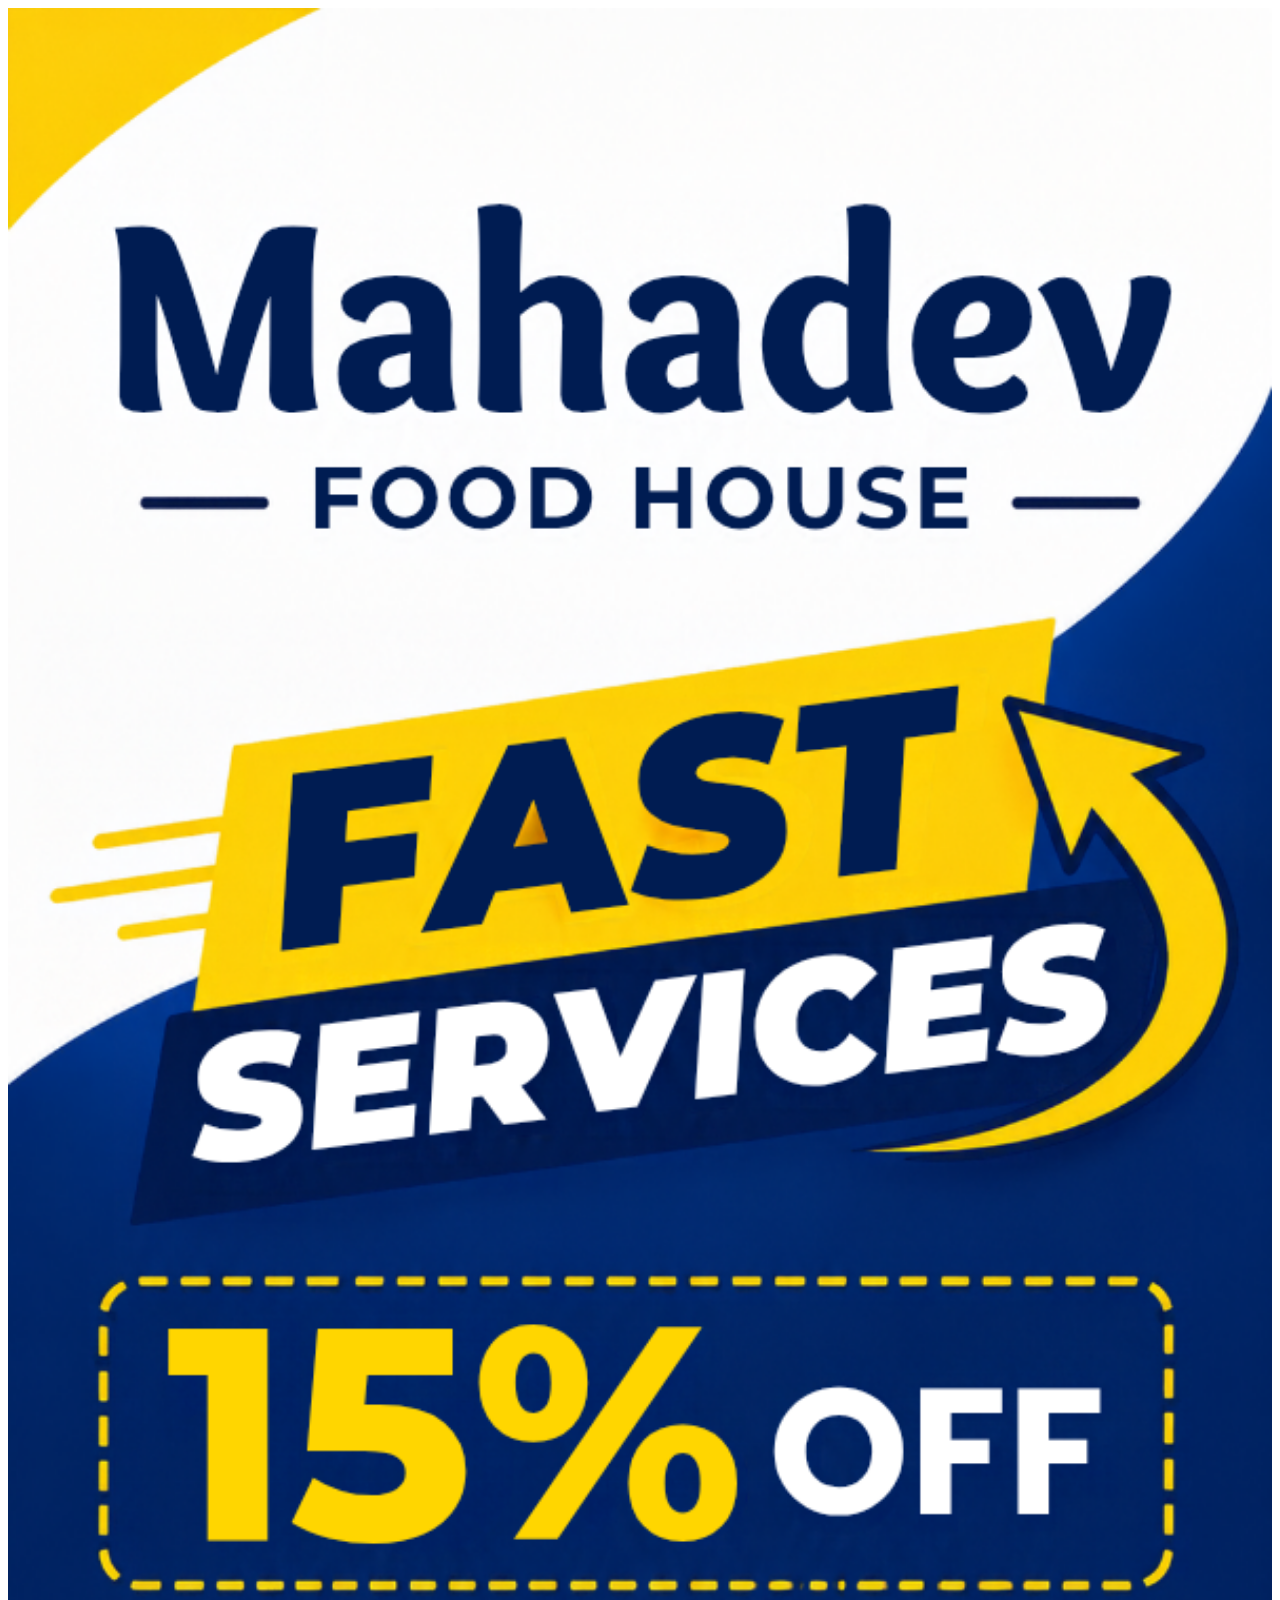
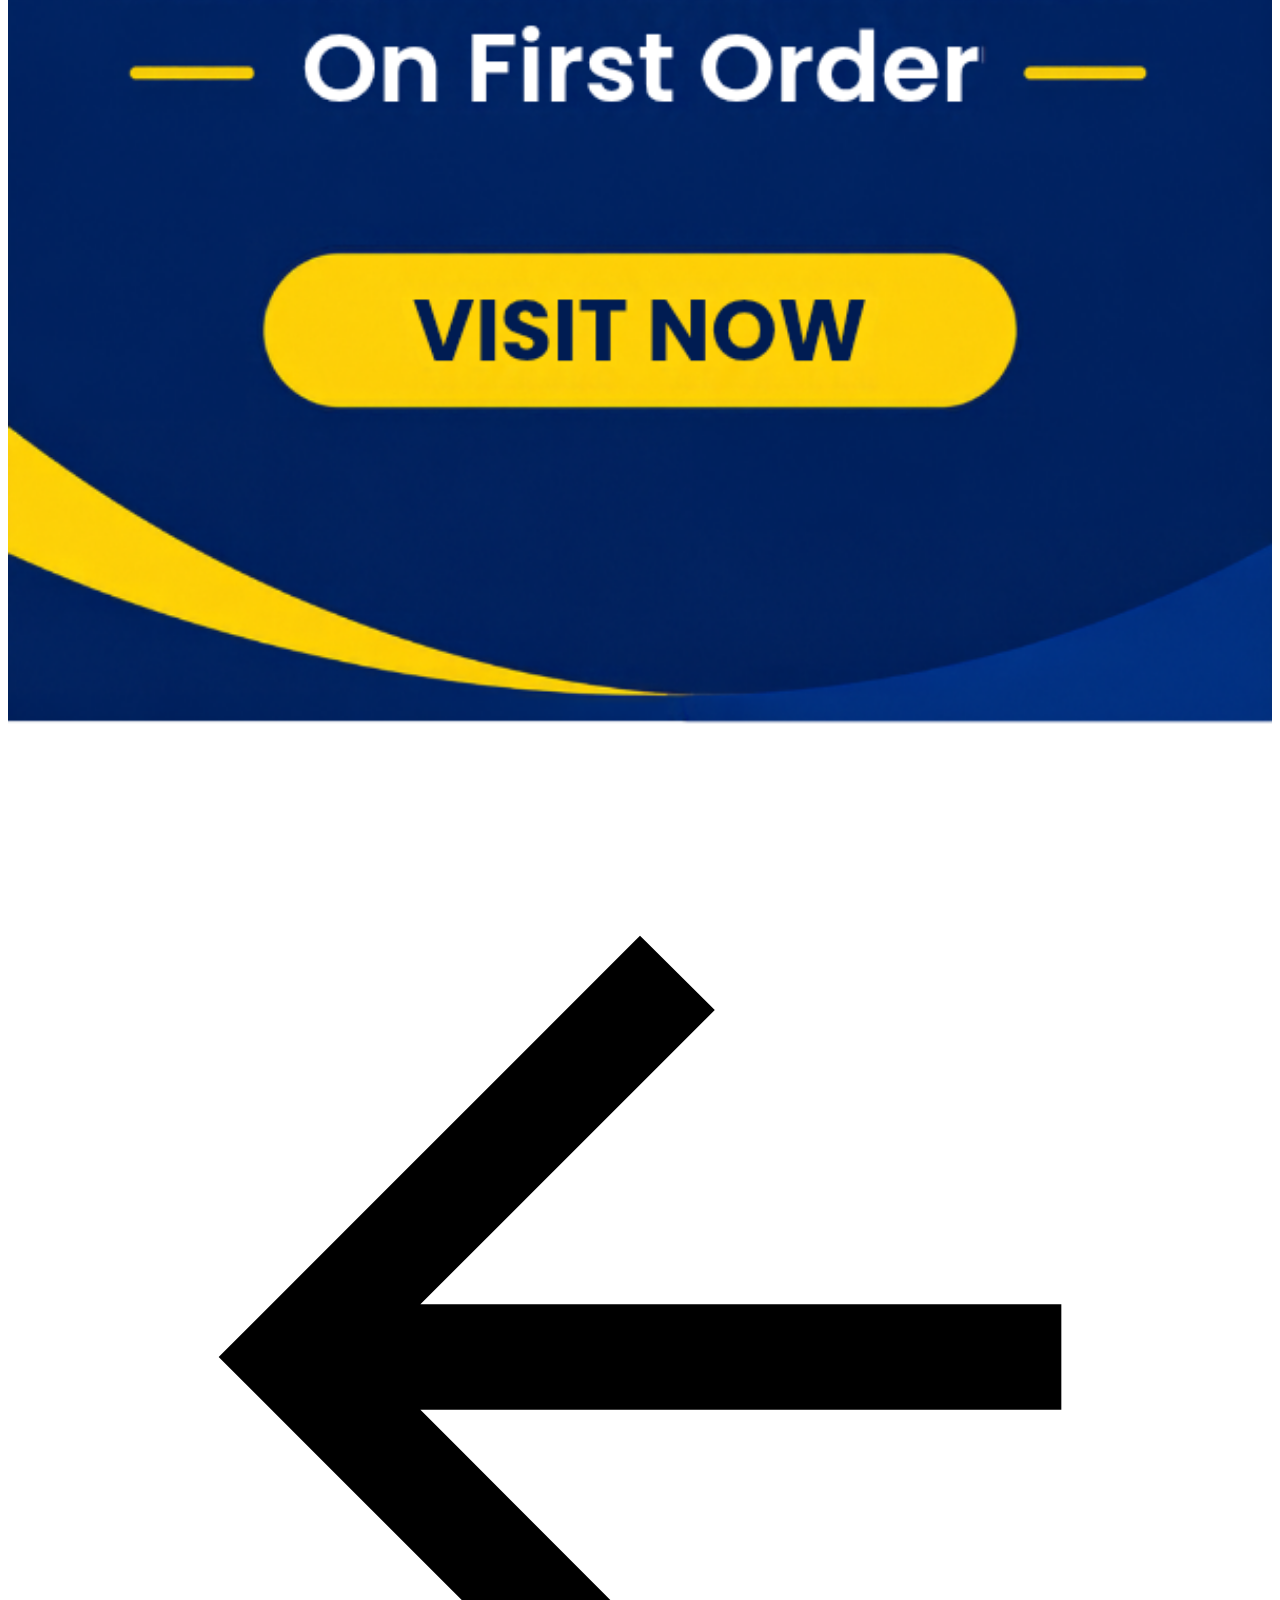
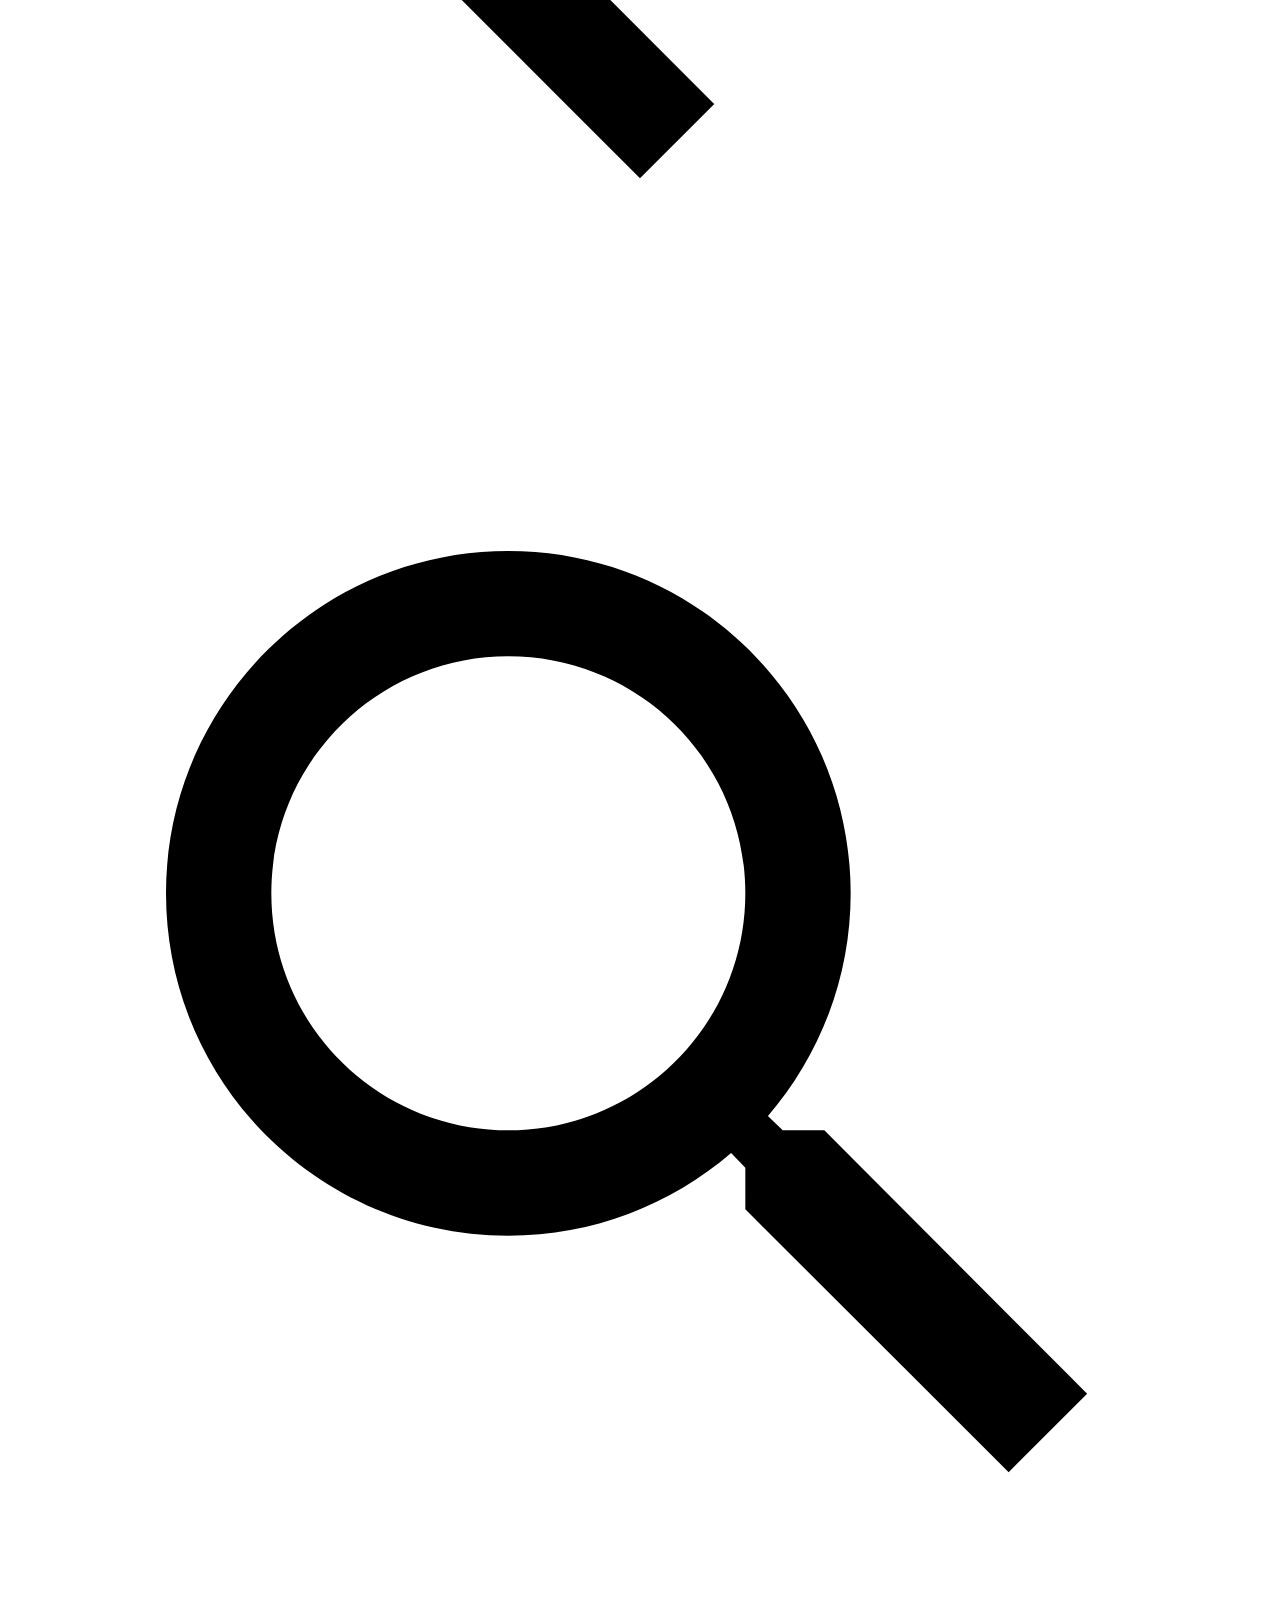
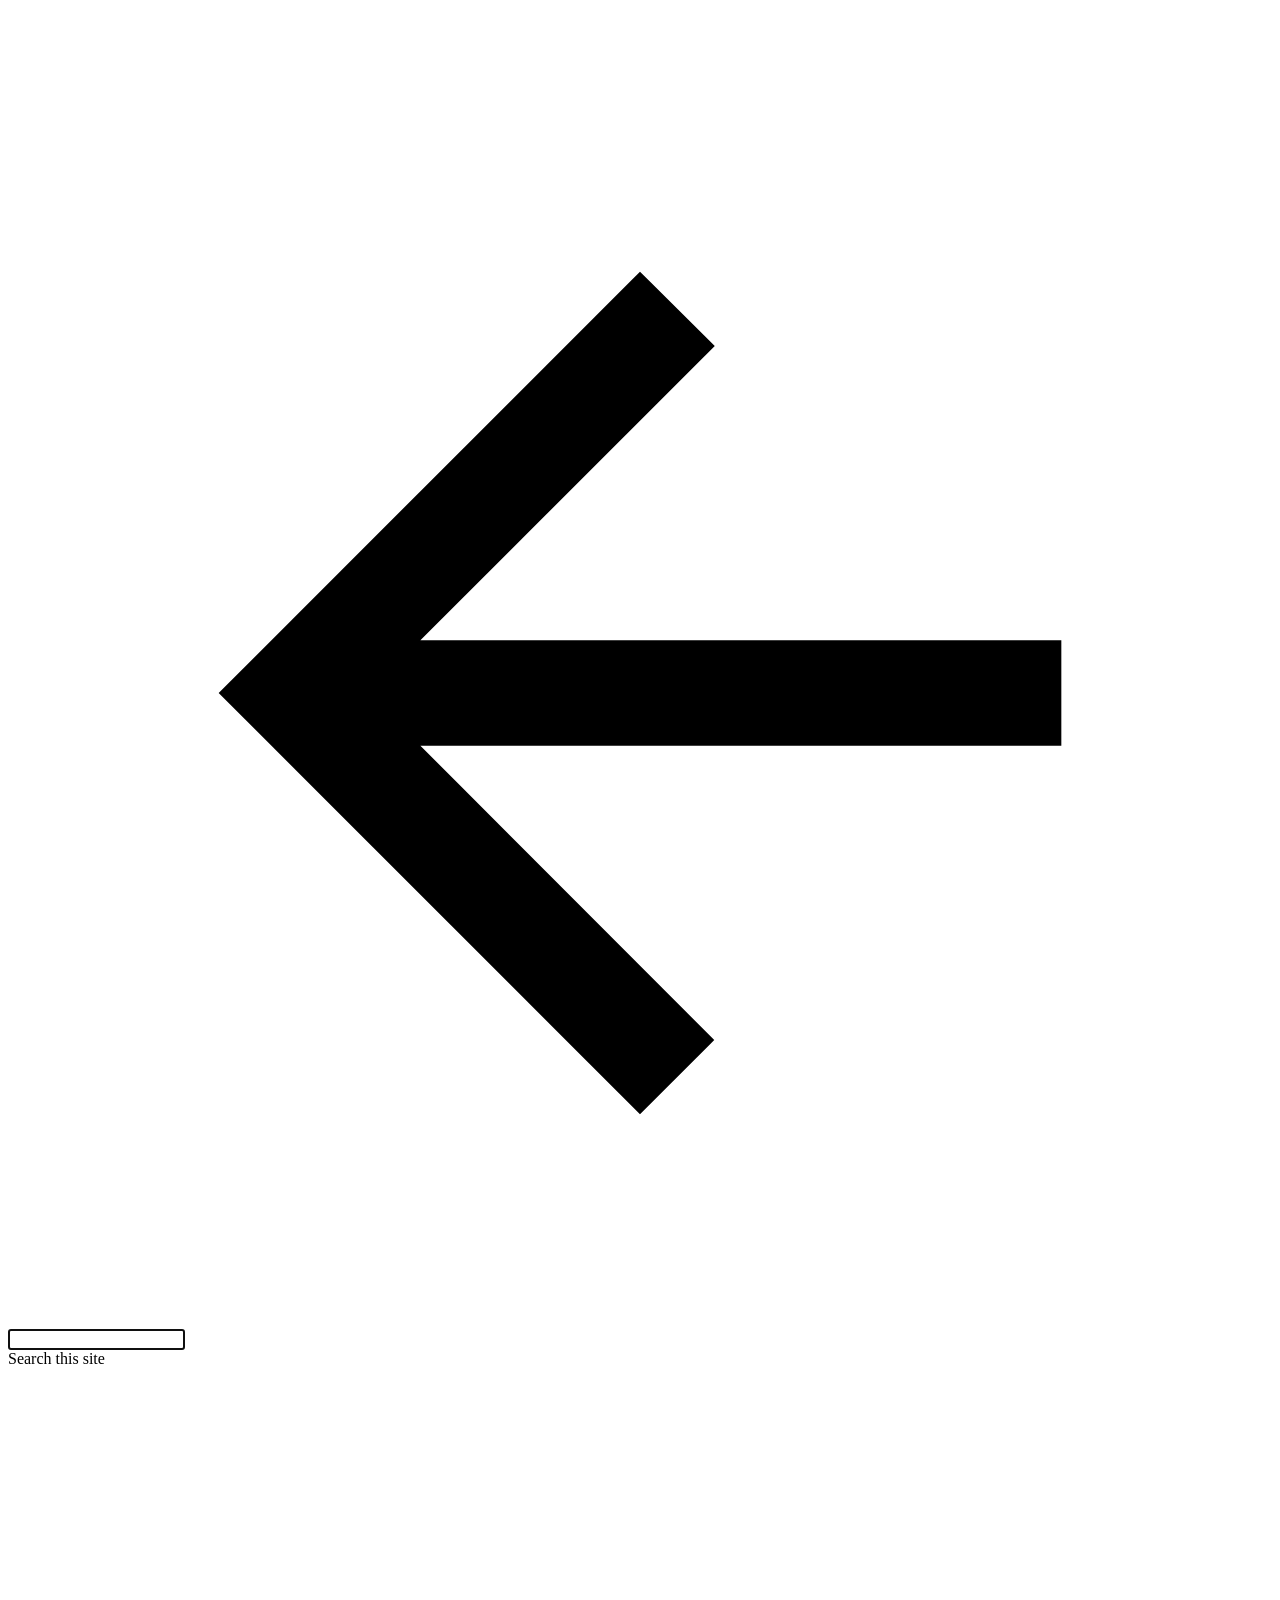
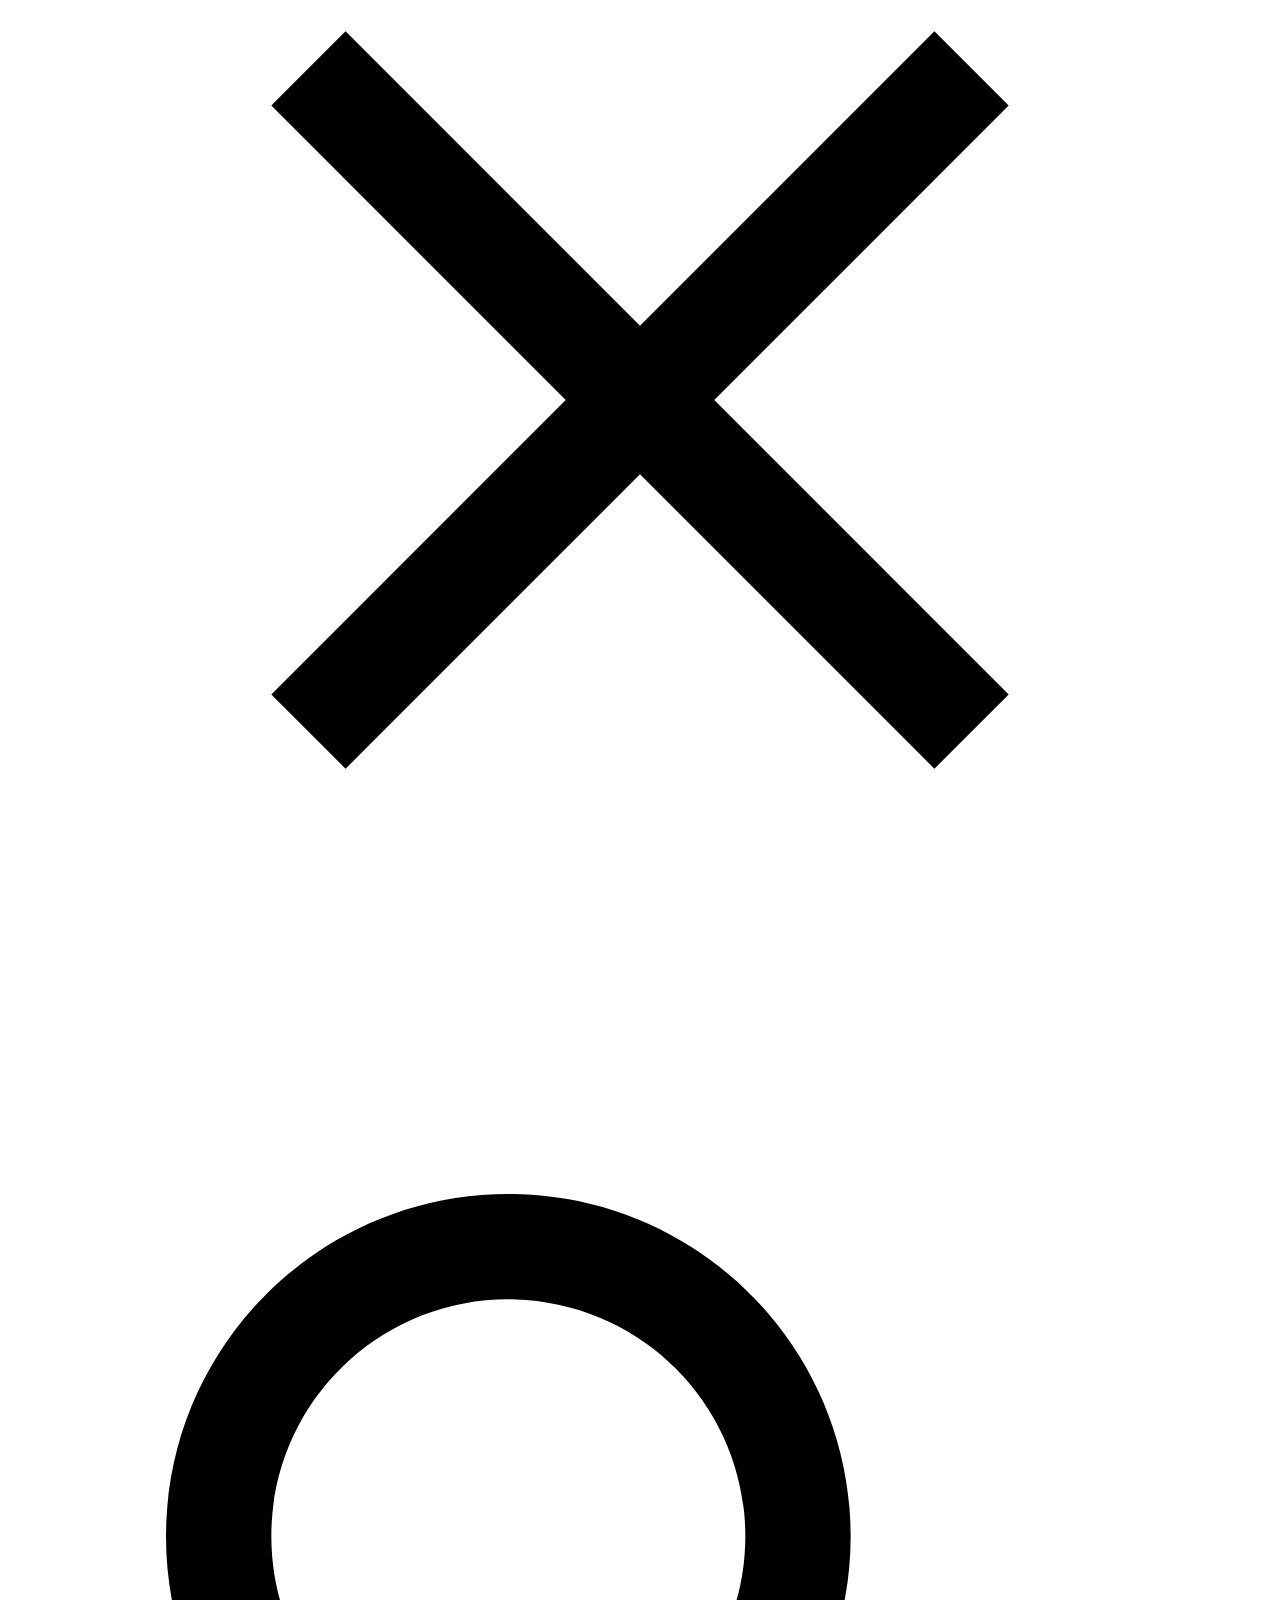
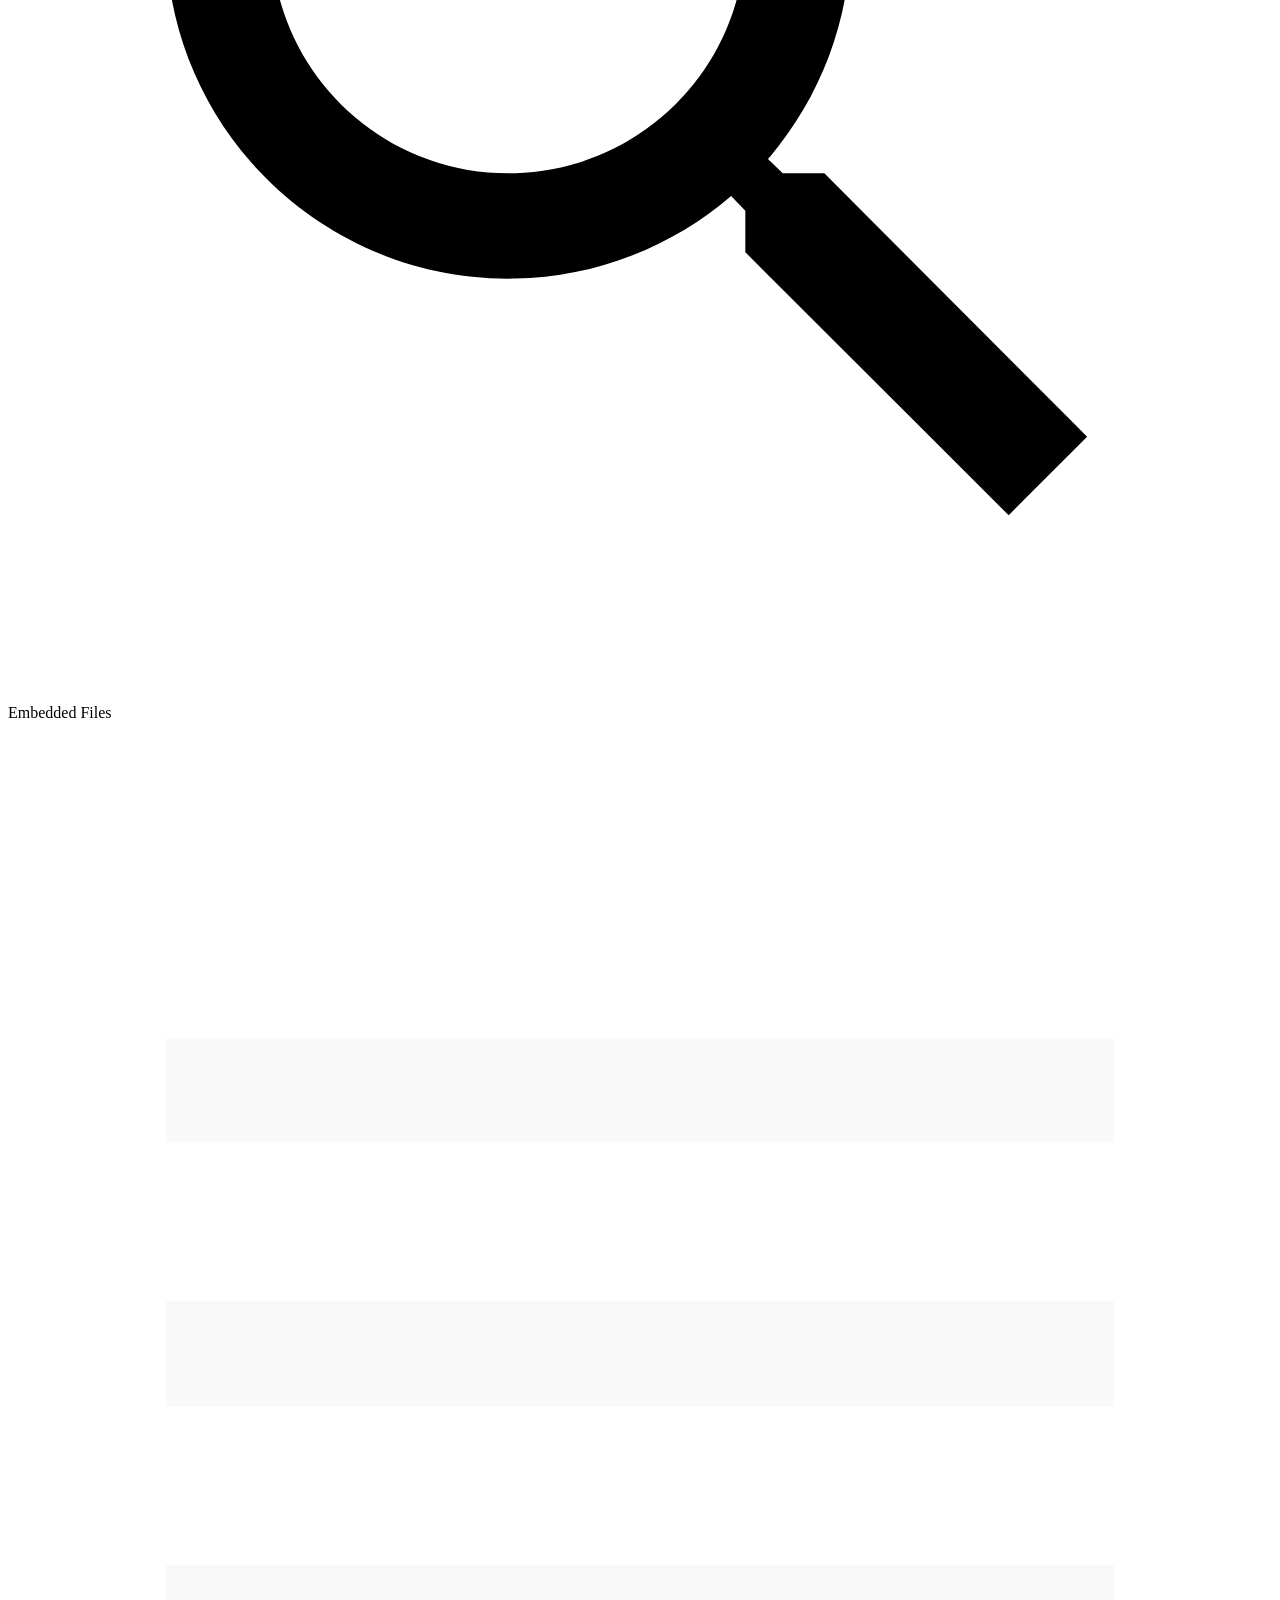
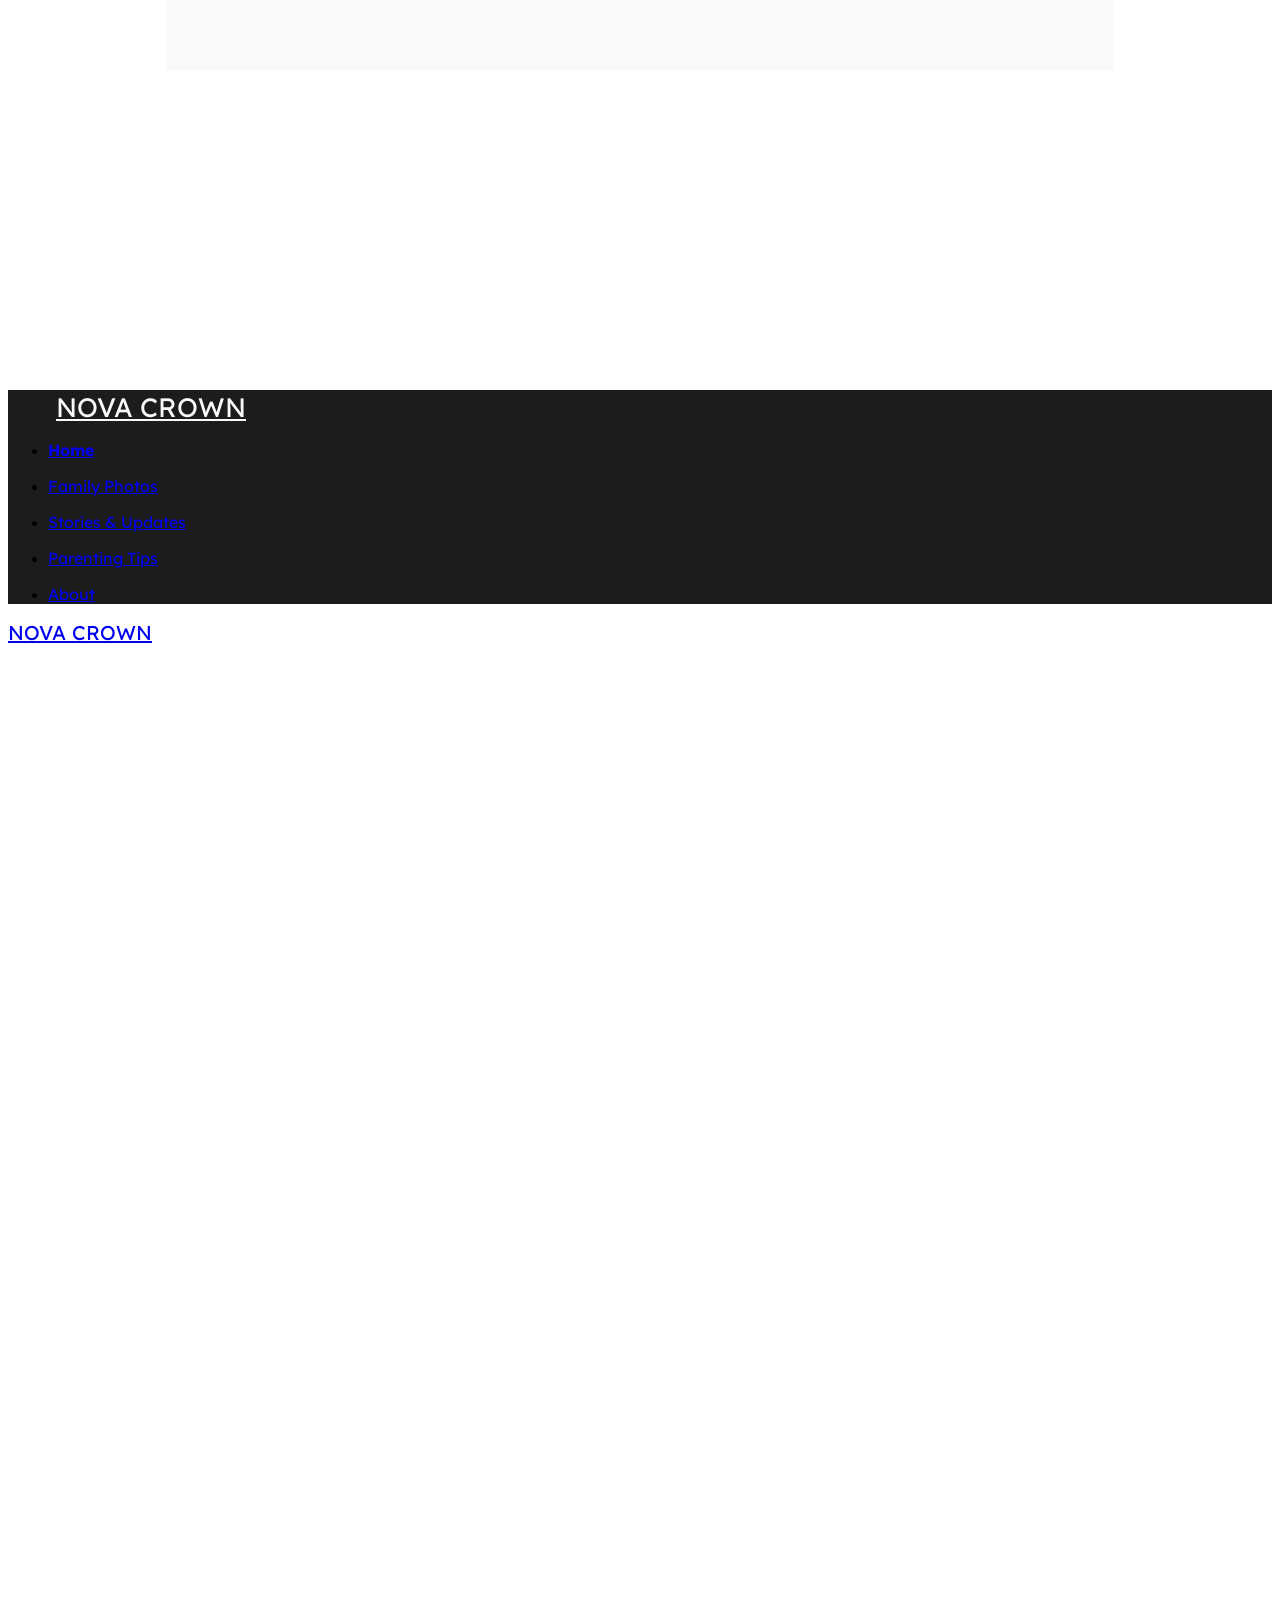
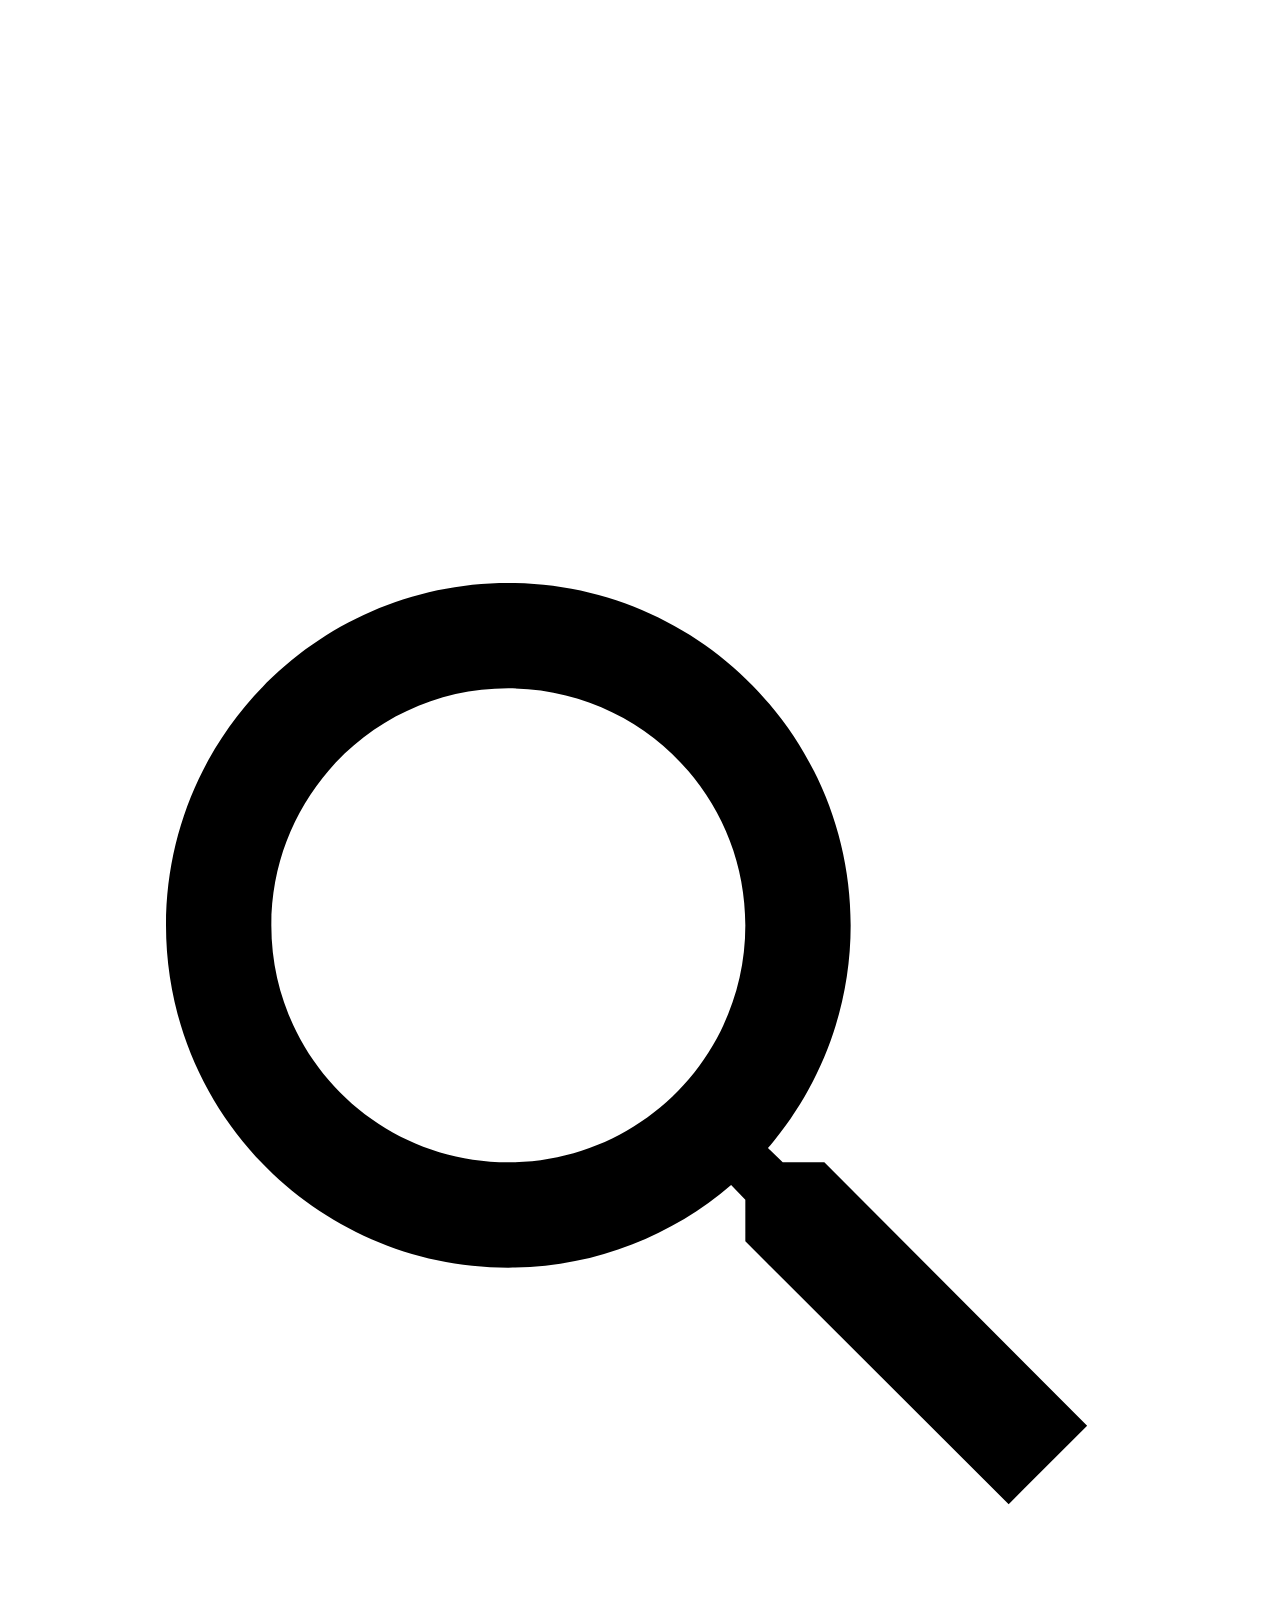
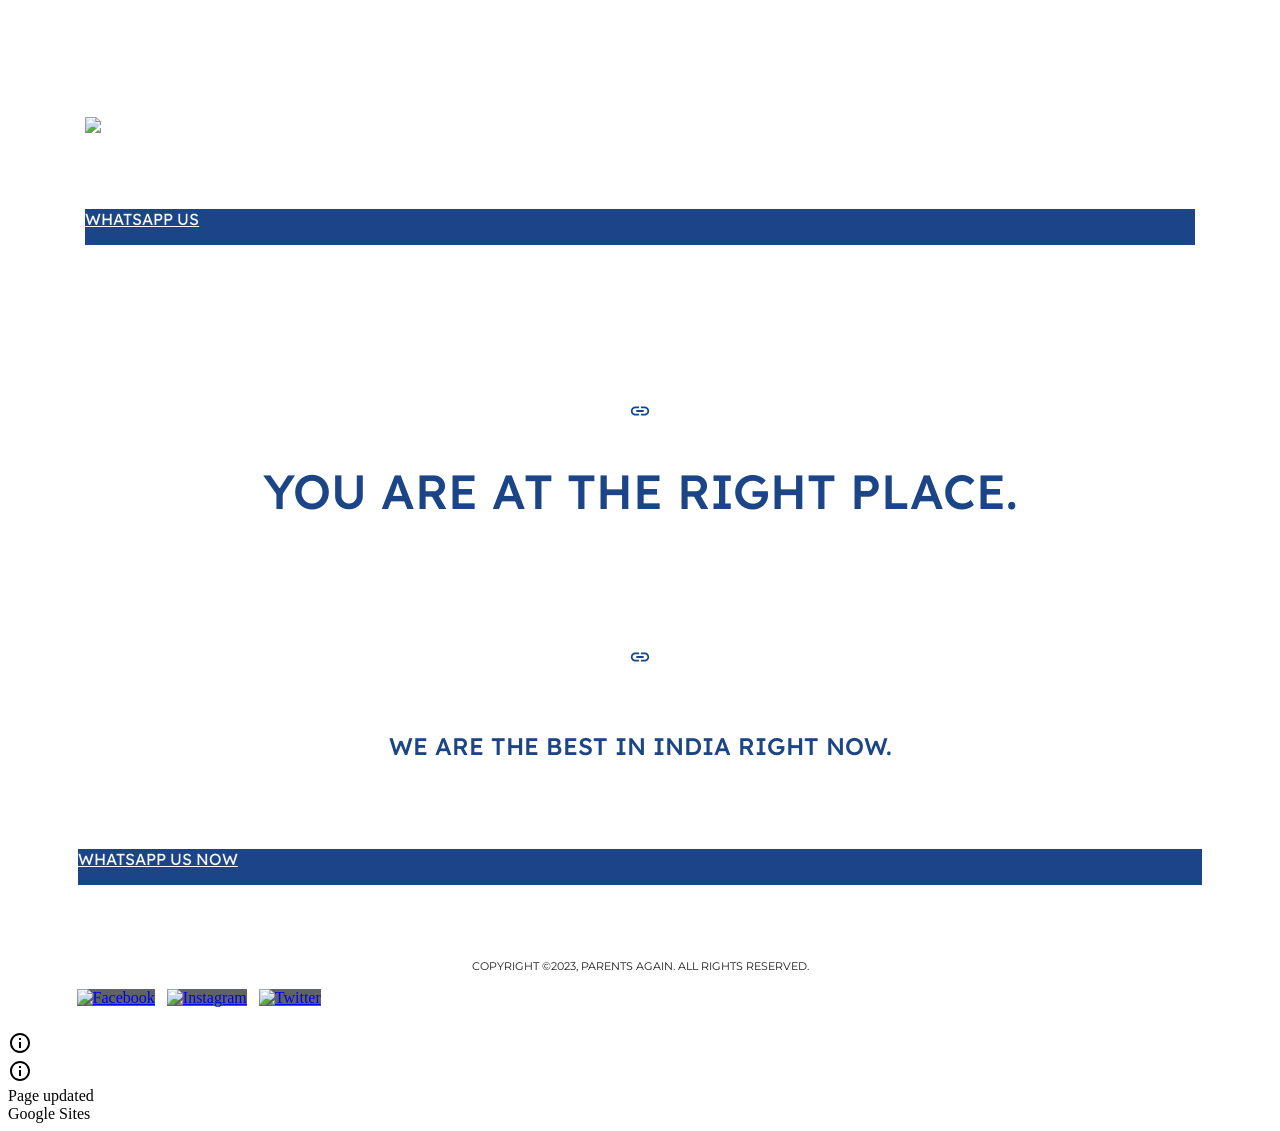
==== dlp/index.html @ a4e79394 "Add files via upload" ====
<!DOCTYPE html>
<html lang="en" itemscope itemtype="http://schema.org/WebPage">

<head>
  <script nonce="HxcrbPo2JTx-rWJzxHaAOw">window['ppConfig'] = {productName: '6b8ce7c01e3dacd3d2c7a8cd322ff979', deleteIsEnforced: false, sealIsEnforced: false, heartbeatRate: 0.5, periodicReportingRateMillis: 60000.0, disableAllReporting: false}; (function () {
      'use strict'; function k(a) {var b = 0; return function () {return b < a.length ? {done: !1, value: a[b++]} : {done: !0}}} function l(a) {var b = typeof Symbol != "undefined" && Symbol.iterator && a[Symbol.iterator]; if (b) return b.call(a); if (typeof a.length == "number") return {next: k(a)}; throw Error(String(a) + " is not an iterable or ArrayLike");} var m = typeof Object.defineProperties == "function" ? Object.defineProperty : function (a, b, c) {if (a == Array.prototype || a == Object.prototype) return a; a[b] = c.value; return a};
      function n(a) {a = ["object" == typeof globalThis && globalThis, a, "object" == typeof window && window, "object" == typeof self && self, "object" == typeof global && global]; for (var b = 0; b < a.length; ++b) {var c = a[b]; if (c && c.Math == Math) return c} throw Error("Cannot find global object");} var p = n(this); function q(a, b) {if (b) a: {var c = p; a = a.split("."); for (var d = 0; d < a.length - 1; d++) {var e = a[d]; if (!(e in c)) break a; c = c[e]} a = a[a.length - 1]; d = c[a]; b = b(d); b != d && b != null && m(c, a, {configurable: !0, writable: !0, value: b})} }
      q("Object.is", function (a) {return a ? a : function (b, c) {return b === c ? b !== 0 || 1 / b === 1 / c : b !== b && c !== c}}); q("Array.prototype.includes", function (a) {return a ? a : function (b, c) {var d = this; d instanceof String && (d = String(d)); var e = d.length; c = c || 0; for (c < 0 && (c = Math.max(c + e, 0)); c < e; c++) {var f = d[c]; if (f === b || Object.is(f, b)) return !0} return !1}});
      q("String.prototype.includes", function (a) {return a ? a : function (b, c) {if (this == null) throw new TypeError("The 'this' value for String.prototype.includes must not be null or undefined"); if (b instanceof RegExp) throw new TypeError("First argument to String.prototype.includes must not be a regular expression"); return this.indexOf(b, c || 0) !== -1}}); function r(a, b, c) {a("https://csp.withgoogle.com/csp/proto/" + encodeURIComponent(b), JSON.stringify(c))} function t() {var a; if ((a = window.ppConfig) == null ? 0 : a.disableAllReporting) return function () { }; var b, c, d, e; return (e = (b = window) == null ? void 0 : (c = b.navigator) == null ? void 0 : (d = c.sendBeacon) == null ? void 0 : d.bind(navigator)) != null ? e : u} function u(a, b) {var c = new XMLHttpRequest; c.open("POST", a); c.send(b)}
      function v() {var a = (w = Object.prototype) == null ? void 0 : w.__lookupGetter__("__proto__"), b = x, c = y; return function () {var d = a.call(this), e, f, g, h; r(c, b, {type: "ACCESS_GET", origin: (f = window.location.origin) != null ? f : "unknown", report: {className: (g = d == null ? void 0 : (e = d.constructor) == null ? void 0 : e.name) != null ? g : "unknown", stackTrace: (h = Error().stack) != null ? h : "unknown"}}); return d}}
      function z() {var a = (A = Object.prototype) == null ? void 0 : A.__lookupSetter__("__proto__"), b = x, c = y; return function (d) {d = a.call(this, d); var e, f, g, h; r(c, b, {type: "ACCESS_SET", origin: (f = window.location.origin) != null ? f : "unknown", report: {className: (g = d == null ? void 0 : (e = d.constructor) == null ? void 0 : e.name) != null ? g : "unknown", stackTrace: (h = Error().stack) != null ? h : "unknown"}}); return d}} function B(a, b) {C(a.productName, b); setInterval(function () {C(a.productName, b)}, a.periodicReportingRateMillis)}
      var D = "constructor __defineGetter__ __defineSetter__ hasOwnProperty __lookupGetter__ __lookupSetter__ isPrototypeOf propertyIsEnumerable toString valueOf __proto__ toLocaleString x_ngfn_x".split(" "), E = D.concat, G = navigator.userAgent.match(/Firefox\/([0-9]+)\./), H = (!G || G.length < 2 ? 0 : Number(G[1]) < 75) ? ["toSource"] : [], I; if (H instanceof Array) I = H; else {for (var J = l(H), K, L = []; !(K = J.next()).done;)L.push(K.value); I = L} var M = E.call(D, I), N = [];
      function C(a, b) {
        var c = [], d = l(Object.getOwnPropertyNames(Object.prototype)), e = d.next(), f; try {for (; !e.done; e = d.next()) {var g = e.value; M.includes(g) || N.includes(g) || c.push(g)} } finally {e && !e.done && (f = d.return) && f.call(d)} e = Object.prototype; d = []; for (f = 0; f < c.length; f++)g = c[f], d[f] = {name: g, descriptor: Object.getOwnPropertyDescriptor(Object.prototype, g), type: typeof e[g]}; if (d.length !== 0) {
          c = l(d); e = c.next(); var h; try {for (; !e.done; e = c.next())N.push(e.value.name)} finally {e && !e.done && (h = c.return) && h.call(c)} var F;
          r(b, a, {type: "SEAL", origin: (F = window.location.origin) != null ? F : "unknown", report: {blockers: d}})
        }
      }; var O = Math.random(), P = t(), Q = window.ppConfig; Q && (Q.disableAllReporting || Q.deleteIsEnforced && Q.sealIsEnforced || O < Q.heartbeatRate && r(P, Q.productName, {origin: window.location.origin, type: "HEARTBEAT"})); var y = t(), R = window.ppConfig; if (R) if (R.deleteIsEnforced) delete Object.prototype.__proto__; else if (!R.disableAllReporting) {var x = R.productName; try {var w, A; Object.defineProperty(Object.prototype, "__proto__", {enumerable: !1, get: v(), set: z()})} catch (a) { } }
      (function () {var a = t(), b = window.ppConfig; b && (b.sealIsEnforced ? Object.seal(Object.prototype) : b.disableAllReporting || (document.readyState !== "loading" ? B(b, a) : document.addEventListener("DOMContentLoaded", function () {B(b, a)})))})();
    }).call(this);
  </script>
  <meta charset="utf-8">
  <script nonce="HxcrbPo2JTx-rWJzxHaAOw">var DOCS_timing = {}; DOCS_timing['sl'] = new Date().getTime();</script>
  <script nonce="HxcrbPo2JTx-rWJzxHaAOw">function _DumpException(e) {throw e;}</script>
  <script data-id="_gd"
    nonce="HxcrbPo2JTx-rWJzxHaAOw">window.WIZ_global_data = {"K1cgmc": "%.@.[null,null,null,[1,1,[1790062945,824308000],4],null,25]]", "gnD3ee": "%.@.null,null,null,\"https://drive.google.com/viewer/main\"]", "nQyAE": {}};</script>
  <script
    nonce="HxcrbPo2JTx-rWJzxHaAOw">_docs_flag_initialData = {"docs-enpi2": true, "atari-emtpr": false, "atari-eibrm": false, "atari-eipim": false, "atari-etm": false, "atari-mfsnd": 10, "docs-text-elawpc": true, "docs-text-usc": true, "docs-text-elsmk": false, "docs-text-elsms": false, "atari-bae": false, "docs-text-etsrdpn": false, "docs-text-etsrds": false, "docs-text-endes": false, "docs-text-escpv": true, "docs-text-ecfs": false, "docs-text-eetxp": false, "docs-text-ettctvs": false, "docs-text-escoubs": false, "docs-text-escivs": false, "docs-text-escitrbs": false, "docs-text-eosm": false, "docs-text-epsi": false, "docs-text-esic": false, "docs-text-elss": false, "docs-text-ebrfs": false, "docs-text-etocs": false, "docs-text-eeds": false, "docs-text-esbefr": false, "docs-etshc": false, "docs-efsmsdl": false, "docs-text-etof": false, "docs-text-eiosmc": false, "docs-text-ebrmkc": false, "docs-text-ehlb": false, "docs-text-dwit": false, "docs-text-elawp": false, "docs-eec": true, "docs-eecac": true, "docs-elsp": false, "docs-esff": false, "docs-ets": false, "docs-idu": false, "docs-sup": "", "docs-dli": false, "docs-liap": "/naLogImpressions", "ilcm": {"eui": "AHKXmL2nFj0X5m5kzw6-MO18U-BBfC7Jy-w6VqxGK1ekW8Q1U_49M1g4RnA8LWVrh0wJGupjdv0g", "je": 1, "sstu": 1790252552485934, "si": "CK74y7uah5cDFfvGVwQdZG0xaA", "gsc": null, "ei": [5703839, 5704621, 5706832, 5706836, 5738513, 5738529, 5743108, 5743124, 5767835, 5767851, 5776501, 5776517, 14101306, 14101502, 14101510, 14101534, 49472063, 49472071, 49644015, 49644023, 49769337, 49769345, 49822921, 49822929, 49833462, 49833470, 49842855, 49842863, 49924706, 49924714, 50223641, 50223649, 50266222, 50266230, 50273528, 50273536, 50297076, 50297084, 50561343, 50561351, 50586962, 50586970, 70971256, 70971264, 71079938, 71079946, 71085241, 71085249, 71120968, 71120976, 71387889, 71387897, 71465947, 71465955, 71528597, 71528605, 71530083, 71530091, 71544834, 71544842, 71546425, 71546433, 71652641, 71658040, 71658048, 71659813, 71659821, 71689860, 71689868, 71710040, 71710048, 71798420, 71798436, 71825383, 71825391, 71855000, 71855008, 71897827, 71897835, 71960540, 71960548, 94327671, 94327679, 94353368, 94353376, 94386871, 94386879, 94434257, 94434265, 94629757, 94629765, 94661802, 94661810, 94692298, 94692306, 94785229, 94785237, 94819001, 94819006, 94819037, 94819042, 94819435, 94819440, 94904089, 94904097, 94918952, 94918960, 94940194, 95087186, 95087194, 95111975, 95111983, 95112873, 95112881, 95182361, 95182367, 95314802, 95314810, 99251983, 99251991, 99368792, 99368800, 99402331, 99402339, 99440853, 99440861, 99457807, 99457815, 101492731, 101492739, 101519280, 101519288, 101562406, 101562414, 101575021, 101575029, 101631191, 101631199, 101687117, 101687125, 101836971, 101836979, 101837416, 101837424, 101887674, 101887682, 101889043, 101889051, 101917185, 101917193, 101922739, 101922747, 101922880, 101922888, 101933491, 101933499, 102030642, 102030650, 102059541, 102059549, 102070930, 102070938, 102146687, 102146695, 102161447, 102161455, 102178402, 102178410, 102198282, 102198290, 102244489, 102244497, 102280628, 102280636, 102343380, 102343388, 102399961, 102399969, 102402679, 102402687, 102469860, 102469868, 102517339, 102517344, 102548521, 102548529, 102673375, 102685384, 102685389, 102685929, 102685934, 102691157, 102691162, 102691290, 102691295, 102718396, 102721215, 102721220, 102727402, 102727407, 102761474, 102761479, 102762315, 102762323, 102787563, 102807790, 102807798, 102864203, 102864211, 102867835, 102867843, 102883758, 102883766, 102902848, 102902856, 102903660, 102903668, 102909750, 102909755, 102925819, 102925827, 102926523, 102926531, 102932587, 102932595, 102944189, 102944194, 102944268, 102944273, 102944503, 102944508, 102944582, 102944587, 102944680, 102944685, 102944785, 102944790, 102956685, 102956693, 102972669, 102972677, 102987007, 102987015, 102988272, 102988277, 102988402, 102988407, 102988695, 102988700, 102988929, 102988934, 103011418, 103011426, 103020635, 103020643, 103163044, 103163052, 103176010, 103176018, 103285966, 103285974, 103286444, 103286452, 103288306, 103288314, 103289103, 103289108, 103289273, 103289278, 103326407, 103326415, 103343830, 103343838, 104530130, 104573899, 104573907, 104575332, 104575337, 104575491, 104575496, 104575691, 104575696, 104575894, 104615595, 104615603, 104699504, 104699512, 104761751, 104761759, 104794443, 104794451, 104907811, 104907819, 104976617, 104976625, 104983169, 104983177, 105082097, 105082105, 105083748, 105083756, 105087788, 105087796, 105100847, 105100855, 105125317, 105125325, 105140245, 105140253, 105180894, 105180902, 105283687, 105283695, 105292835, 105292843, 105346285, 105346293, 105360418, 105360426, 105371923, 105371931, 105373824, 105373832, 105393811, 105393819, 105439171, 105439179, 115511323, 115511328, 115525294, 115525302, 115601129, 115601137, 115626258, 115626266, 115626439, 115626447, 115669258, 115669266, 115779821, 115779829, 115780458, 115780466, 115818444, 115818449, 115821407, 115821415, 115822445, 115822453, 115854768, 115854776, 115909741, 115909749, 116062700, 116062708, 116068898, 116068906, 116176809, 116176817, 116221334, 116221342, 116250605, 116250613, 116276461, 116276469, 116307750, 116361234, 116372477, 116372485, 116407665, 116416034, 116416042, 116418137, 116418145, 116425644, 116448407, 116449517, 116459680, 116470832, 116495785, 116496398, 116538516, 116538524, 116542685, 116550348, 116567571, 116567576, 116593749, 116609471, 116609479, 116613094, 116613710, 116685399, 116685789, 116699509, 116699517, 116704082, 116704120, 116714309, 116714312, 116756943, 116756951, 116783822, 116783827, 116840681, 116840686, 116874913, 116877099, 116919494, 116923675, 116924992, 116980487, 116980495, 116981709, 116981717, 116982512, 116982520, 116982974, 116982982, 116988124, 116988132, 117026763, 117026878, 117026880, 117037068, 117037076, 117037622, 117037626, 117136347, 117145772, 117145780, 117166647, 117223999, 117224007, 117236066, 117268957, 117268965, 117283949, 117283954, 117286791, 117286799, 117290330, 117290338, 117309374, 117309382, 117310090, 117310098, 117382832, 117410074, 117457958, 117457966, 117503217, 117503225, 117504383, 117504391, 117528468, 117528471, 117530133, 117547661, 117547669, 117556935, 117557280, 117617889, 117632590, 117642488, 117643160, 117643168, 117643628, 117643636, 117683635, 117706016, 117711597, 117728353, 117728361, 117734392, 117736031, 117755703, 117755716, 117755820, 117756394, 117775368, 117782123, 117840095, 117895900, 117895908, 117952935, 117995685, 117997204, 117999163, 118010935, 118044535, 118094558, 118094563, 118098249, 118098257, 118110574, 118110582, 118144992, 118145000, 118155412, 118171121, 118171214, 118172011, 118179262, 118219914, 118237135, 118237143, 118240392, 118246247, 118254619, 118269183, 118275356, 118281144, 118281152, 118285275, 118285283, 118291766, 118291774, 118342369, 118347706, 118349324, 118349326, 118349356, 118364657, 118367791, 118367937, 118367945, 118368676, 118368684, 118373667, 118399838, 118417364, 118417372, 118449075, 118462069, 118484679, 118484687, 118494714, 118509496, 118511786, 118519229, 118532140, 118532142, 118556117, 118556125, 118582641, 118582649, 118599461, 118599469, 118654314, 118669236, 118717390, 118736897, 118780368, 118792272, 118807052, 118809999, 118810531, 118825246, 118830481, 118830620, 118830622, 118830624, 118830626, 118830628, 118830630, 118830632, 118830634, 118830636, 118830640, 118855606, 118872909, 118884772, 118939380, 118961008, 118961016, 118970617, 119022332, 119022340, 119038638, 119038646, 119061297, 119062150, 119062158, 119070701, 119077135, 119077143, 119078243, 119087274, 119092108, 119106920, 119109774, 119109782, 119126674, 119127375, 119142923, 119164990, 119164992, 119164994, 119187340, 119209341, 119209377, 119220909, 119220911, 119220913, 119220915, 119220917, 119220919, 119221438, 119249911, 119255437, 119262908, 119275421, 119346325, 119346333, 119346731, 119382576, 119453372, 119454159, 119454164, 119454377, 119471147, 119474894, 119474902, 119486429, 119520106, 119528382, 119528390, 119530260, 119530268, 119552616, 119566028, 119566036, 119590765, 119590807, 119590935, 119593000, 119593008, 119595147, 119595155, 119605190, 119605198, 119621403, 119621408, 119621936, 119636046, 119651586, 119651594, 119666087, 119666095, 119681645, 119681653, 119684496, 119702549, 119702557, 119707161, 119745075, 119768442, 119770545, 119770553, 119771791, 119771799, 119773246, 119773713, 119776352, 119794119, 119804531, 119807183, 119885476, 119914241, 119941748, 119941750, 119944463, 119989280, 120024054, 120049151, 120049159, 120050660, 120050668, 120107754, 120120566, 120140755, 120175627, 120175635, 120184009, 120195953, 120232064, 120285471, 120292177, 120300728, 120343165, 120350596, 120350601, 120388576, 120395666, 120415697, 120437412, 120446673, 120459269, 120465877, 120465885, 120493132, 120493140, 120533176, 120540098, 120619846, 120619851, 120640043, 120666798, 120672603, 120674439, 120674441, 120674443, 120674444, 120674447, 120674449, 120678228, 120705172, 120713457, 120716393, 120730671, 120730676, 120735852, 120735857, 120772218, 120773177, 120773182, 120864326, 120864331, 120867450, 120898976, 120902000, 120902003, 120902004, 120902007, 120902009, 120902011, 120920384, 120920528, 120920557, 120920559, 120920561, 120920674, 120933033, 120953430, 120954533, 120982372, 120982380, 121032480, 121143013, 121213290, 121242967], "crc": 0, "cvi": []}, "docs-ccdil": false, "docs-eil": true, "info_params": {"token": "AHL0AtKtwdI-nXSa2YAvAoUs69I8xKlKlg:1790252552361"}, "buildLabel": "editors.sites-viewer-frontend_20260916.02_p0", "docs-show_debug_info": false, "atari-jefp": "/_/view/jserror", "docs-jern": "view", "atari-rhpp": "/_/view", "docs-ecuach": false, "docs-cclt": 2033, "docs-ecci": true, "docs-esi": false, "docs-efypr": true, "docs-eyprp": true, "docs-li": "104240", "docs-trgthnt": "", "docs-etmhn": false, "docs-thnt": "", "docs-hdet": ["nMX17M8pQ0kLUkpsP190WPbQDRJQ", "17hED8kG50kLUkpsP190TThQn3DA", "BDNZR4PXx0kLUkpsP190SJtNPkYt", "Etj5wJCQk0kLUkpsP190NwiL8UMa", "xCLbbDUPA0kLUkpsP190XkGJiPUm", "2NUkoZehW0kLUkpsP190UUNLiXW9", "yuvYtd5590kLUkpsP190Qya5K4UR", "ZH4rzt2uk0kLUkpsP190UDkF5Bkq", "uQUQhn57A0kLUkpsP190WHoihP41", "93w8zoRF70kLUkpsP190TxXbtSeV", "fAPatjr1X0kLUkpsP190SaRjNRjw", "T4vgqqjK70kLUkpsP190ScPehgAW", "JyFR2tYWZ0kLUkpsP190Rn3HzkxT", "ufXj7vmeJ0kLUkpsP190QURhvJn2", "KFks7UeZ30kLUkpsP190UUMR6cvh", "LcTa6EjeC0kLUkpsP190RKgvW5qi", "s3UFcjGjt0kLUkpsP190Z45ftWRr", "o99ewBQXy0kLUkpsP190Nq2qr6tf", "PHVyy5uSS0kLUkpsP190SUsYo8gQ", "yZn21akid0iSFTCbiEB0WPiGEST3", "h2TtqzmQF0kLUkpsP190YPJiQt7p", "MZi9vb5UC0kLUkpsP190ReUhvVjy", "dSR6SPjB80kLUkpsP190Y3xHa9qA", "Bz6B7VmLu0kLUkpsP190W3FeobP7", "AiLoubzsd0kLUkpsP190XtYNPgYT", "2J3DVQoVh0kLUkpsP190R5wShSrC", "MLmbZasLS0kLUkpsP190YHf6Zjsf", "LjsdWFqUn0kLUkpsP190TwXBLtsw", "S1T4ezMsZ0kLUkpsP190U6GfQUxi", "LwAAPYPwi0kLUkpsP190TR4aaiFR", "zZpS7TtwA0kLUkpsP190SJfhmHn8", "LqadmuFLc0kLUkpsP190VqMgRe9G", "PyRpJWvnF0kLUkpsP190X6czxBQU", "oiu5UhKXt0kLUkpsP190XWFatA4U", "m3m67mpQU0kLUkpsP190RpzeM6tt", "WKyXQmUiJ0kLUkpsP190WtAghmdt", "Nf2nd9NhF0kLUkpsP190REtRKaUF", "fjqF9C7Mg0kLUkpsP190WGtWAuX2", "cb1fdvu6p0kLUkpsP190U5AywQpZ", "43PL8e9wN0kLUkpsP190PfUhabvT", "N5u4VeWhx0iSFTCbiEB0VUTNdX6g", "XM16tjwrD0iSFTCbiEB0NfzvTeuU", "ybYTJk1eD0iSFTCbiEB0QV4rkzSF", "TgXar1TSG0iSFTCbiEB0SsXMaKuP", "JYfGDkExa0iSFTCbiEB0TTQnEDtH", "2i9JBUZ3w0iSFTCbiEB0RytbUoNq", "pgvTVXNKa0iSFTCbiEB0ShqmBTMR", "NsVnd81bW0iSFTCbiEB0RhcXEK9M", "rTQirATnb0iSFTCbiEB0W5cPcA7D", "wNyww2Syr0iSFTCbiEB0Pzsbemba", "DVdpfbqGj0iSFTCbiEB0RP4dMdFg", "WKN3dsuG20iSFTCbiEB0NtEYhMK7", "S5iPRteXX0iSFTCbiEB0YkMazE6h", "6hmou1AcB0iSFTCbiEB0R9rZWXdz", "wvo4NcLUj0iSFTCbiEB0Tt7mcVxE", "rMLvYG5Cd0iSFTCbiEB0VMB6o5sk", "EnxXFzAMR0iSFTCbiEB0NxWnFJEU", "4SFrbzo420iSFTCbiEB0W7wu3rzt", "Nr7mDWodK0iSFTCbiEB0Ruynrudk", "pSnfxxWWp0iSFTCbiEB0RaiP6PBc", "AtYGKBuKp0iSFTCbiEB0Ntmn3yCs", "rTcCMw3BM0mHq3jmV6o0RHeAExRK", "HUYzfGVRa0mHq3jmV6o0Uxe2caXK", "1XYMmM1Cu0mHq3jmV6o0Z3pEi8xm", "xHhMJiXiV0mHq3jmV6o0WB8WinyM", "xwSFpxEiU0mHq3jmV6o0PcnvcKmd", "4MBkBg26q0mHq3jmV6o0QeKPRMpY", "y5g8iW2T80mHq3jmV6o0Nr8SAj4C", "W9YRKy3Lb0iSFTCbiEB0Xfs1EfPr", "Ed3nhrN8D0iSFTCbiEB0RN4bJ53y", "zxDKY7PC10iSFTCbiEB0UDYPJwDZ", "bhEyDmbwi0mHq3jmV6o0TngCF1v2", "6rKYZ6uHA0mHq3jmV6o0TeDZjgB8", "71Deousgx0mHq3jmV6o0WXBQiyzi", "sVEZbUAa70mHq3jmV6o0TNq1M7FF", "8ZPFZT5nG0mHq3jmV6o0PJ5yoVh4", "LDuvzP2Bd0mHq3jmV6o0TwNPVpW8", "P55v8p4Lk0mHq3jmV6o0VjggjHMV", "QqnZoz9ko0mHq3jmV6o0QskzBcHn", "Nq8mdjdGg0mHq3jmV6o0WShxQA39", "iQNA6mEJy0mHq3jmV6o0Q2iGT9fW", "sNcbk2hJ80mHq3jmV6o0VbqaovQb", "6nr31z9Wv0mERqSGkGf0VhuvAXWC", "RLHeYNm410mERqSGkGf0Y817EUFK", "vmx68XtfJ0mERqSGkGf0RCUBfsQr", "687J7yD1q0mERqSGkGf0RVmMYHo1", "qwhWQy8Zi0mERqSGkGf0W2tdypUF", "wF8Sk241e0mERqSGkGf0YNtN6gpV", "ijUhdx2QN0mERqSGkGf0TSD26iBJ", "3iBLaMnuG0mERqSGkGf0VdY8XuLS", "cFR77YEGo0iSFTCbiEB0PcMDWjX2", "evUYuNCS80mERqSGkGf0Psi8j3Dw", "soWncRV7C0mERqSGkGf0PZheXrWA", "TvjoiCaar0mERqSGkGf0S9qS5adj", "txL54xWLC0mERqSGkGf0XoEGTvCu", "MP3EsW1un0mERqSGkGf0QDkfTxat", "N1q4Y3fqz0mERqSGkGf0W1oPWWoc", "pnKWhXiJi0mERqSGkGf0RDJejrBm", "uLoGBsxEp0mERqSGkGf0Umz4HBC5", "zu73Bdvrn0mERqSGkGf0P7FS5ZnG", "KwaNot15n0mERqSGkGf0UnBhGVoK", "eCHWxyhvo0mERqSGkGf0RJfZmQ1f", "hYhSXg7xc0mERqSGkGf0TzjfDj1R", "ffZmMGtYT0suK1NZr2K0QUxSzEMN", "NagbcZWyB0suK1NZr2K0SJmfmJ3n", "KMcLKvubv0suK1NZr2K0PLMUJ7zr", "a13ejFS5i0suK1NZr2K0WzewY5tP", "pZ1hXv7ve0suK1NZr2K0U5qoNhyU", "pwLDucJZU0ezFcgqx310NgtmYpbV", "TCKDVQ6J0Bn3gbW4AcZC0PQKypCa", "Z7vabQzZ0Bn3gbW4AcZC0TfvmSab", "UUNcLtsso0mERqSGkGf0Uwg2tMZa", "fznmScpy0Bn3gbW4AcZC0Vie7eK1", "wYCZkqoz10fBWirfAym0S1sADKbJ"], "docs-hunds": false, "docs-hae": "PROD", "docs-ehn": true, "docs-epq": true, "docs-upap": "/_/view/prefs", "docs-eupub": true}; _docs_flag_cek = null; if (window['DOCS_timing']) {DOCS_timing['ifdld'] = new Date().getTime();}</script>
  <meta name="viewport" content="width=device-width, initial-scale=1">
  <meta http-equiv="X-UA-Compatible" content="IE=edge">
  <meta name="referrer" content="strict-origin-when-cross-origin">
  <link rel="icon" href="https://www.gstatic.com/images/branding/productlogos/sites_2026/v3/ico/sites_2026_16dp.ico">
  <meta property="og:title" content="NOVA CROWN">
  <meta property="og:type" content="website">
  <meta property="og:url" content="https://sites.google.com/view/sunshine-world/home">
  <meta property="og:description" content="YOU ARE AT THE RIGHT PLACE.
">
  <meta itemprop="name" content="NOVA CROWN">
  <meta itemprop="description" content="YOU ARE AT THE RIGHT PLACE.
">
  <meta itemprop="url" content="https://sites.google.com/view/sunshine-world/home">
  <meta itemprop="thumbnailUrl" content="600x1100.png">
  <meta itemprop="image" content="600x1100.png">
  <meta itemprop="imageUrl" content="600x1100.png">
  <meta property="og:image" content="600x1100.png">
  <link
    href="https://fonts.googleapis.com/css?family=Google+Sans:400,500|Roboto:300,400,500,700|Source+Code+Pro:400,700&display=swap"
    rel="stylesheet" nonce="tbcEjlz4oV1Cpg9JTw7T7A">
  <link href="https://fonts.googleapis.com/css?family=Lexend%3Ai%2Cbi%2C700%2C500%2C400&display=swap" rel="stylesheet"
    nonce="tbcEjlz4oV1Cpg9JTw7T7A">
  <link href="https://fonts.googleapis.com/css?family=Montserrat%3Ai%2Cbi%2C700%2C400&display=swap" rel="stylesheet"
    nonce="tbcEjlz4oV1Cpg9JTw7T7A">
  <style nonce="tbcEjlz4oV1Cpg9JTw7T7A">
    @media only screen and (max-width: 479px) {
      .CGqCRe {
        font-size: 27.0pt;
      }
    }

    @media only screen and (min-width: 480px) and (max-width: 767px) {
      .CGqCRe {
        font-size: 32.0pt;
      }
    }

    @media only screen and (min-width: 768px) and (max-width: 1279px) {
      .CGqCRe {
        font-size: 36.0pt;
      }
    }

    @media only screen and (min-width: 1280px) {
      .CGqCRe {
        font-size: 36.0pt;
      }
    }

    @media only screen and (max-width: 479px) {
      .jgG6ef {
        font-size: 17.0pt;
      }
    }

    @media only screen and (min-width: 480px) and (max-width: 767px) {
      .jgG6ef {
        font-size: 17.0pt;
      }
    }

    @media only screen and (min-width: 768px) and (max-width: 1279px) {
      .jgG6ef {
        font-size: 18.0pt;
      }
    }

    @media only screen and (min-width: 1280px) {
      .jgG6ef {
        font-size: 18.0pt;
      }
    }
  </style>
  <link rel="stylesheet"
    href="https://www.gstatic.com/_/atari/_/ss/k=atari.vw.g67w9eNEjeY.L.W.O/am=IAACDAAE/d=1/rs=AGEqA5n0foOtdzfwtCTvbskyMV3-veJaTw"
    data-id="_cl" nonce="tbcEjlz4oV1Cpg9JTw7T7A">
  <script nonce="HxcrbPo2JTx-rWJzxHaAOw"></script>
  <title>NOVA CROWN</title>
  <style jsname="ptDGoc" nonce="tbcEjlz4oV1Cpg9JTw7T7A">
    .htnAL {
      height: 27.0pt;
      font-size: 12.0pt;
      font-family: Lexend;
      font-weight: 400;
      font-style: normal;
    }

    .QmpIrf {
      background-color: rgba(28, 69, 135, 1);
      color: rgba(249, 249, 249, 1);
      border-color: rgba(28, 69, 135, 1);
    }

    .xkUom {
      background-color: rgba(0, 0, 0, 0);
      color: rgba(28, 69, 135, 1);
      border-color: rgba(28, 69, 135, 1);
    }

    .KjwKmc {
      background-color: rgba(0, 0, 0, 0);
      color: rgba(28, 69, 135, 1);
      border-color: rgba(0, 0, 0, 0);
    }

    .qeLZfd .QmpIrf {
      background-color: rgba(28, 69, 135, 1);
      color: rgba(249, 249, 249, 1);
      border-color: rgba(28, 69, 135, 1);
    }

    .qeLZfd .xkUom {
      background-color: rgba(0, 0, 0, 0);
      color: rgba(28, 69, 135, 1);
      border-color: rgba(28, 69, 135, 1);
    }

    .qeLZfd .KjwKmc {
      background-color: rgba(0, 0, 0, 0);
      color: rgba(28, 69, 135, 1);
      border-color: rgba(0, 0, 0, 0);
    }

    .lQAHbd .QmpIrf {
      background-color: rgba(28, 69, 135, 1);
      color: rgba(249, 249, 249, 1);
      border-color: rgba(28, 69, 135, 1);
    }

    .lQAHbd .xkUom {
      background-color: rgba(0, 0, 0, 0);
      color: rgba(28, 69, 135, 1);
      border-color: rgba(28, 69, 135, 1);
    }

    .lQAHbd .KjwKmc {
      background-color: rgba(0, 0, 0, 0);
      color: rgba(28, 69, 135, 1);
      border-color: rgba(0, 0, 0, 0);
    }

    .tpmmCb .QmpIrf {
      background-color: rgba(28, 69, 135, 1);
      color: rgba(249, 249, 249, 1);
      border-color: rgba(28, 69, 135, 1);
    }

    .tpmmCb .xkUom {
      background-color: rgba(0, 0, 0, 0);
      color: rgba(28, 69, 135, 1);
      border-color: rgba(28, 69, 135, 1);
    }

    .tpmmCb .KjwKmc {
      background-color: rgba(0, 0, 0, 0);
      color: rgba(28, 69, 135, 1);
      border-color: rgba(0, 0, 0, 0);
    }

    .nyKByd .QmpIrf {
      background-color: rgba(28, 69, 135, 1);
      color: rgba(249, 249, 249, 1);
      border-color: rgba(28, 69, 135, 1);
    }

    .nyKByd .xkUom {
      background-color: rgba(0, 0, 0, 0);
      color: rgba(249, 249, 249, 1);
      border-color: rgba(249, 249, 249, 1);
    }

    .nyKByd .KjwKmc {
      background-color: rgba(0, 0, 0, 0);
      color: rgba(249, 249, 249, 1);
      border-color: rgba(0, 0, 0, 0);
    }

    .iwQgFb {
      background-color: rgba(0, 0, 0, 0.150000006);
      height: 2.0px;
      margin-top: 8.5px;
    }

    .qeLZfd .iwQgFb {
      background-color: rgba(0, 0, 0, 0.150000006);
      height: 2.0px;
      margin-top: 8.5px;
    }

    .lQAHbd .iwQgFb {
      background-color: rgba(0, 0, 0, 0.150000006);
      height: 2.0px;
      margin-top: 8.5px;
    }

    .CbiMKe {
      background-color: rgba(28, 69, 135, 1);
    }

    .qeLZfd .CbiMKe {
      background-color: rgba(28, 69, 135, 1);
    }

    .lQAHbd .CbiMKe {
      background-color: rgba(28, 69, 135, 1);
    }

    .tpmmCb .CbiMKe {
      background-color: rgba(28, 69, 135, 1);
    }

    .nyKByd .CbiMKe {
      background-color: rgba(28, 69, 135, 1);
    }

    .PsKE7e {
      font-family: Lexend;
    }

    .TlfmSc {
      font-family: Lexend;
    }

    .Zjiec {
      font-family: Lexend;
    }

    @media only screen and (max-width: 479px) {
      .TlfmSc {
        font-size: 13.0pt;
      }
    }

    @media only screen and (min-width: 480px) and (max-width: 767px) {
      .TlfmSc {
        font-size: 14.0pt;
      }
    }

    @media only screen and (min-width: 768px) and (max-width: 1279px) {
      .TlfmSc {
        font-size: 15.0pt;
      }
    }

    @media only screen and (min-width: 1280px) {
      .TlfmSc {
        font-size: 15.0pt;
      }
    }

    @media only screen and (max-width: 479px) {
      .Zjiec {
        font-size: 16.0pt;
      }
    }

    @media only screen and (min-width: 480px) and (max-width: 767px) {
      .Zjiec {
        font-size: 18.0pt;
      }
    }

    @media only screen and (min-width: 768px) and (max-width: 1279px) {
      .Zjiec {
        font-size: 20.0pt;
      }
    }

    @media only screen and (min-width: 1280px) {
      .Zjiec {
        font-size: 20.0pt;
      }
    }

    @media only screen and (max-width: 479px) {
      .PsKE7e {
        font-size: 12.0pt;
      }
    }

    @media only screen and (min-width: 480px) and (max-width: 767px) {
      .PsKE7e {
        font-size: 12.0pt;
      }
    }

    @media only screen and (min-width: 768px) and (max-width: 1279px) {
      .PsKE7e {
        font-size: 12.0pt;
      }
    }

    @media only screen and (min-width: 1280px) {
      .PsKE7e {
        font-size: 12.0pt;
      }
    }

    .IKA38e {
      margin-top: 16.0px;
    }

    .eWDljc {
      padding-top: 0;
      padding-bottom: 16.0px;
    }

    .Zjiec {
      margin: 48px 32px 62px 48px;
    }

    .XMyrgf {
      margin: 48px 32px 0 48px;
    }

    .JzO0Vc {
      background-color: rgba(28, 28, 28, 1);
    }

    .zDUgLc {
      background-color: rgba(28, 28, 28, 1);
    }

    .eWDljc {
      background-color: rgba(28, 28, 28, 1);
    }

    .wgxiMe {
      background-color: rgba(28, 28, 28, 1);
    }

    .YSH9J {
      color: rgba(249, 249, 249, 1);
    }

    .iWs3gf.chg4Jd:focus {
      background-color: rgba(249, 249, 249, 0.1199999973);
    }

    .oNsfjf {
      color: rgba(249, 249, 249, 1);
    }

    .YSH9J:not(.tCHXDc):not(.TlfmSc):not(.M9vuGd):hover {
      color: rgba(249, 249, 249, 0.8199999928);
    }

    .oNsfjf:not(.tCHXDc):not(.Zjiec):not(.lhZOrc):hover {
      color: rgba(249, 249, 249, 0.8199999928);
    }

    .GBy4H .YSH9J {
      color: rgba(249, 249, 249, 1);
    }

    .GBy4H .iWs3gf.chg4Jd:focus {
      background-color: rgba(249, 249, 249, 0.1199999973);
    }

    .GBy4H .PsKE7e.YSH9J:not(.M9vuGd):hover {
      color: rgba(249, 249, 249, 0.8199999928);
    }

    .LBrwzc .YSH9J {
      color: rgba(28, 28, 28, 1);
    }

    .LBrwzc .iWs3gf.chg4Jd:focus {
      background-color: rgba(28, 28, 28, 0.1199999973);
    }

    .LBrwzc .PsKE7e.YSH9J:not(.M9vuGd):hover {
      color: rgba(28, 28, 28, 0.8199999928);
    }

    .GBy4H .oNsfjf {
      color: rgba(249, 249, 249, 1);
    }

    .GBy4H .PsKE7e.oNsfjf:not(.lhZOrc):hover {
      color: rgba(249, 249, 249, 0.8199999928);
    }

    .LBrwzc .oNsfjf {
      color: rgba(28, 28, 28, 1);
    }

    .LBrwzc .PsKE7e.oNsfjf:not(.lhZOrc):hover {
      color: rgba(28, 28, 28, 0.8199999928);
    }

    .M9vuGd {
      font-weight: bold;
    }

    .lhZOrc {
      font-weight: bold;
    }

    .LB7kq {
      padding-bottom: 56px;
      padding-top: 112px;
    }

    .qnVSj {
      color: rgba(28, 28, 28, 1);
    }

    .zfr3Q {
      color: rgba(28, 28, 28, 1);
    }

    .qeLZfd .qnVSj {
      color: rgba(28, 28, 28, 1);
    }

    .qeLZfd .zfr3Q {
      color: rgba(28, 28, 28, 1);
    }

    .lQAHbd .qnVSj {
      color: rgba(28, 28, 28, 1);
    }

    .lQAHbd .zfr3Q {
      color: rgba(28, 28, 28, 1);
    }

    .tpmmCb .qnVSj {
      color: rgba(28, 28, 28, 1);
    }

    .tpmmCb .zfr3Q {
      color: rgba(28, 28, 28, 1);
    }

    .nyKByd .qnVSj {
      color: rgba(249, 249, 249, 1);
    }

    .nyKByd .zfr3Q {
      color: rgba(249, 249, 249, 1);
    }

    .qLrapd {
      color: rgba(28, 69, 135, 1);
    }

    .duRjpb {
      color: rgba(28, 69, 135, 1);
    }

    .duRjpb .OUGEr {
      color: rgba(28, 69, 135, 1);
    }

    .qeLZfd .qLrapd {
      color: rgba(28, 69, 135, 1);
    }

    .qeLZfd .duRjpb {
      color: rgba(28, 69, 135, 1);
    }

    .qeLZfd .duRjpb .OUGEr {
      color: rgba(28, 69, 135, 1);
    }

    .lQAHbd .qLrapd {
      color: rgba(28, 69, 135, 1);
    }

    .lQAHbd .duRjpb {
      color: rgba(28, 69, 135, 1);
    }

    .lQAHbd .duRjpb .OUGEr {
      color: rgba(28, 69, 135, 1);
    }

    .tpmmCb .qLrapd {
      color: rgba(28, 28, 28, 1);
    }

    .tpmmCb .duRjpb {
      color: rgba(28, 28, 28, 1);
    }

    .tpmmCb .duRjpb .OUGEr {
      color: rgba(28, 28, 28, 1);
    }

    .nyKByd .qLrapd {
      color: rgba(249, 249, 249, 1);
    }

    .nyKByd .duRjpb {
      color: rgba(249, 249, 249, 1);
    }

    .nyKByd .duRjpb .OUGEr {
      color: rgba(249, 249, 249, 1);
    }

    .aHM7ed {
      color: rgba(28, 69, 135, 1);
    }

    .JYVBee {
      color: rgba(28, 69, 135, 1);
    }

    .JYVBee .OUGEr {
      color: rgba(28, 69, 135, 1);
    }

    .qeLZfd .aHM7ed {
      color: rgba(28, 69, 135, 1);
    }

    .qeLZfd .JYVBee {
      color: rgba(28, 69, 135, 1);
    }

    .qeLZfd .JYVBee .OUGEr {
      color: rgba(28, 69, 135, 1);
    }

    .lQAHbd .aHM7ed {
      color: rgba(28, 69, 135, 1);
    }

    .lQAHbd .JYVBee {
      color: rgba(28, 69, 135, 1);
    }

    .lQAHbd .JYVBee .OUGEr {
      color: rgba(28, 69, 135, 1);
    }

    .tpmmCb .aHM7ed {
      color: rgba(28, 28, 28, 1);
    }

    .tpmmCb .JYVBee {
      color: rgba(28, 28, 28, 1);
    }

    .tpmmCb .JYVBee .OUGEr {
      color: rgba(28, 28, 28, 1);
    }

    .nyKByd .aHM7ed {
      color: rgba(249, 249, 249, 1);
    }

    .nyKByd .JYVBee {
      color: rgba(249, 249, 249, 1);
    }

    .nyKByd .JYVBee .OUGEr {
      color: rgba(249, 249, 249, 1);
    }

    .NHD4Gf {
      color: rgba(28, 69, 135, 1);
    }

    .OmQG5e {
      color: rgba(28, 69, 135, 1);
    }

    .OmQG5e .OUGEr {
      color: rgba(28, 69, 135, 1);
    }

    .qeLZfd .NHD4Gf {
      color: rgba(28, 69, 135, 1);
    }

    .qeLZfd .OmQG5e {
      color: rgba(28, 69, 135, 1);
    }

    .qeLZfd .OmQG5e .OUGEr {
      color: rgba(28, 69, 135, 1);
    }

    .lQAHbd .NHD4Gf {
      color: rgba(28, 69, 135, 1);
    }

    .lQAHbd .OmQG5e {
      color: rgba(28, 69, 135, 1);
    }

    .lQAHbd .OmQG5e .OUGEr {
      color: rgba(28, 69, 135, 1);
    }

    .tpmmCb .NHD4Gf {
      color: rgba(28, 28, 28, 1);
    }

    .tpmmCb .OmQG5e {
      color: rgba(28, 28, 28, 1);
    }

    .tpmmCb .OmQG5e .OUGEr {
      color: rgba(28, 28, 28, 1);
    }

    .nyKByd .NHD4Gf {
      color: rgba(249, 249, 249, 1);
    }

    .nyKByd .OmQG5e {
      color: rgba(249, 249, 249, 1);
    }

    .nyKByd .OmQG5e .OUGEr {
      color: rgba(249, 249, 249, 1);
    }

    .Glwbz {
      color: rgba(28, 28, 28, 1);
    }

    .TMjjoe {
      color: rgba(28, 28, 28, 1);
    }

    .qeLZfd .Glwbz {
      color: rgba(28, 28, 28, 1);
    }

    .qeLZfd .TMjjoe {
      color: rgba(28, 28, 28, 1);
    }

    .lQAHbd .Glwbz {
      color: rgba(28, 28, 28, 1);
    }

    .lQAHbd .TMjjoe {
      color: rgba(28, 28, 28, 1);
    }

    .tpmmCb .Glwbz {
      color: rgba(28, 28, 28, 1);
    }

    .tpmmCb .TMjjoe {
      color: rgba(28, 28, 28, 1);
    }

    .nyKByd .Glwbz {
      color: rgba(249, 249, 249, 1);
    }

    .nyKByd .TMjjoe {
      color: rgba(249, 249, 249, 1);
    }

    .aw5Odc {
      color: rgba(28, 69, 135, 1);
    }

    a.chg4Jd:focus {
      box-shadow: 0 0 0 2px rgba(255, 255, 255, 0.8), 0 0 0 4px rgba(28, 69, 135, 1);
    }

    .htnAL:focus-within {
      box-shadow: 0 0 0 2px rgba(255, 255, 255, 0.8), 0 0 0 4px rgba(28, 69, 135, 1);
    }

    .qeLZfd .aw5Odc {
      color: rgba(28, 69, 135, 1);
    }

    .qeLZfd a.chg4Jd:focus {
      box-shadow: 0 0 0 2px rgba(255, 255, 255, 0.8), 0 0 0 4px rgba(28, 69, 135, 1);
    }

    .qeLZfd .htnAL:focus-within {
      box-shadow: 0 0 0 2px rgba(255, 255, 255, 0.8), 0 0 0 4px rgba(28, 69, 135, 1);
    }

    .lQAHbd .aw5Odc {
      color: rgba(28, 69, 135, 1);
    }

    .lQAHbd a.chg4Jd:focus {
      box-shadow: 0 0 0 2px rgba(255, 255, 255, 0.8), 0 0 0 4px rgba(28, 69, 135, 1);
    }

    .lQAHbd .htnAL:focus-within {
      box-shadow: 0 0 0 2px rgba(255, 255, 255, 0.8), 0 0 0 4px rgba(28, 69, 135, 1);
    }

    .tpmmCb .aw5Odc {
      color: rgba(28, 28, 28, 1);
    }

    .tpmmCb a.chg4Jd:focus {
      box-shadow: 0 0 0 2px rgba(255, 255, 255, 0.8), 0 0 0 4px rgba(28, 28, 28, 1);
    }

    .tpmmCb .htnAL:focus-within {
      box-shadow: 0 0 0 2px rgba(255, 255, 255, 0.8), 0 0 0 4px rgba(28, 28, 28, 1);
    }

    .nyKByd .aw5Odc {
      color: rgba(249, 249, 249, 1);
    }

    .nyKByd a.chg4Jd:focus {
      box-shadow: 0 0 0 2px rgba(255, 255, 255, 0.8), 0 0 0 4px rgba(249, 249, 249, 1);
    }

    .nyKByd .htnAL:focus-within {
      box-shadow: 0 0 0 2px rgba(255, 255, 255, 0.8), 0 0 0 4px rgba(249, 249, 249, 1);
    }

    .ImnMyf {
      color: rgba(28, 28, 28, 1);
    }

    .Vs12Bd {
      color: rgba(28, 28, 28, 1);
    }

    .S5d9Rd {
      color: rgba(28, 28, 28, 1);
    }

    .yaqOZd:before {
      display: block;
      background-color: rgba(255, 255, 255, 1);
    }

    .yaqOZd.qeLZfd:before {
      display: block;
      background-color: rgba(201, 218, 248, 1);
    }

    .yaqOZd.lQAHbd:before {
      display: block;
      background-color: rgba(183, 183, 183, 1);
    }

    .O13XJf {
      height: 340px;
    }

    .nyKByd .Wew9ke {
      fill: rgba(255, 255, 255, 1);
    }

    .tpmmCb .Wew9ke {
      fill: rgba(0, 0, 0, 0.5400000215);
    }

    @media only screen and (max-width: 479px) {
      .O13XJf {
        height: 250px;
      }
    }

    .SBrW1 {
      height: 430px;
    }

    .M63kCb {
      background-color: rgba(255, 255, 255, 1);
    }

    .xgQ6eb {
      background-color: rgba(255, 255, 255, 1);
    }

    .mtsG9b {
      background-color: rgba(0, 0, 0, 0.0299999993);
      outline-color: rgba(0, 0, 0, 0.1000000015);
    }

    .qeLZfd .mtsG9b {
      background-color: rgba(0, 0, 0, 0.0299999993);
      outline-color: rgba(0, 0, 0, 0.1000000015);
    }

    .lQAHbd .mtsG9b {
      background-color: rgba(0, 0, 0, 0.0299999993);
      outline-color: rgba(0, 0, 0, 0.1000000015);
    }

    .Mt0nFe {
      border-color: rgba(0, 0, 0, 0.1000000015);
    }

    .qeLZfd .Mt0nFe {
      border-color: rgba(0, 0, 0, 0.1000000015);
    }

    .lQAHbd .Mt0nFe {
      border-color: rgba(0, 0, 0, 0.1000000015);
    }

    .ImnMyf {
      background-color: rgba(255, 255, 255, 1);
    }

    .Vs12Bd {
      background-color: rgba(201, 218, 248, 1);
    }

    .S5d9Rd {
      background-color: rgba(183, 183, 183, 1);
    }

    .Wwnuce:not(.zX62Be) {
      color: rgba(0, 0, 0, 0.5400000215);
      fill: rgba(0, 0, 0, 0.5400000215);
    }

    .qeLZfd .Wwnuce:not(.zX62Be) {
      color: rgba(0, 0, 0, 0.5400000215);
      fill: rgba(0, 0, 0, 0.5400000215);
    }

    .lQAHbd .Wwnuce:not(.zX62Be) {
      color: rgba(0, 0, 0, 0.5400000215);
      fill: rgba(0, 0, 0, 0.5400000215);
    }

    .tpmmCb .Wwnuce:not(.zX62Be) {
      color: rgba(0, 0, 0, 0.5400000215);
      fill: rgba(0, 0, 0, 0.5400000215);
    }

    .nyKByd .Wwnuce:not(.zX62Be) {
      color: rgba(255, 255, 255, 0.3199999928);
      fill: rgba(255, 255, 255, 0.3199999928);
    }

    .yaqOZd.O13XJf:before {
      background-color: rgba(28, 69, 135, 1);
    }

    .CMArNe {
      background-color: rgba(28, 69, 135, 1);
    }

    @media only screen and (min-width: 768px) {
      .yaqOZd:not(.LB7kq):not(.WxWicb) {
        padding-top: 1.5rem;
        padding-bottom: 1.5rem;
      }
    }

    .j5pSsc {
      padding-left: 5px;
      padding-right: 5px;
    }

    .ZcASvf-AhqUyc-R6PoUb.SQVYQc .QjXeod {
      padding-top: 30.0%;
    }

    .ZcASvf-AhqUyc-R6PoUb.SQVYQc .KpytNd {
      width: 15.0%;
    }

    @media only screen {
      .ZcASvf-AhqUyc-R6PoUb.SQVYQc .LkDMRd {
        padding-left: 15.0%;
        padding-right: 15.0%;
      }
    }

    @media only screen {
      .ZcASvf-AhqUyc-R6PoUb.pdLmec .thH0zb {
        padding-left: 15.0%;
        padding-right: 15.0%;
      }
    }

    @media only screen {
      .ZcASvf-AhqUyc-R6PoUb .JFjBQd {
        left: -17.647058823529413%;
        right: -17.647058823529413%;
      }
    }

    @media only screen {
      .ZcASvf-AhqUyc-R6PoUb .JFjBQd .RQS9hb {
        left: 30.0%;
        width: 40.0%;
      }
    }

    .Ktthjf-AhqUyc-R6PoUb.SQVYQc .QjXeod {
      padding-top: 30.0%;
    }

    .Ktthjf-AhqUyc-R6PoUb.SQVYQc .KpytNd {
      width: 15.0%;
    }

    @media only screen and (min-width: 480px) {
      .Ktthjf-AhqUyc-R6PoUb.SQVYQc .LkDMRd {
        padding-left: 15.0%;
        padding-right: 15.0%;
      }
    }

    @media only screen and (min-width: 480px) {
      .Ktthjf-AhqUyc-R6PoUb.pdLmec .thH0zb {
        padding-left: 15.0%;
        padding-right: 15.0%;
      }
    }

    @media only screen and (min-width: 480px) {
      .Ktthjf-AhqUyc-R6PoUb .JFjBQd {
        left: -17.647058823529413%;
        right: -17.647058823529413%;
      }
    }

    @media only screen and (min-width: 480px) {
      .Ktthjf-AhqUyc-R6PoUb .JFjBQd .RQS9hb {
        left: 30.0%;
        width: 40.0%;
      }
    }

    .Ft7HRd-AhqUyc-R6PoUb.SQVYQc .QjXeod {
      padding-top: 30.0%;
    }

    .Ft7HRd-AhqUyc-R6PoUb.SQVYQc .KpytNd {
      width: 15.0%;
    }

    @media only screen and (min-width: 768px) {
      .Ft7HRd-AhqUyc-R6PoUb.SQVYQc .LkDMRd {
        padding-left: 15.0%;
        padding-right: 15.0%;
      }
    }

    @media only screen and (min-width: 768px) {
      .Ft7HRd-AhqUyc-R6PoUb.pdLmec .thH0zb {
        padding-left: 15.0%;
        padding-right: 15.0%;
      }
    }

    @media only screen and (min-width: 768px) {
      .Ft7HRd-AhqUyc-R6PoUb .JFjBQd {
        left: -17.647058823529413%;
        right: -17.647058823529413%;
      }
    }

    @media only screen and (min-width: 768px) {
      .Ft7HRd-AhqUyc-R6PoUb .JFjBQd .RQS9hb {
        left: 30.0%;
        width: 40.0%;
      }
    }

    .ZcASvf-AhqUyc-ibL1re.SQVYQc .QjXeod {
      padding-top: 15.0%;
    }

    .ZcASvf-AhqUyc-ibL1re.SQVYQc .KpytNd {
      width: 7.5%;
    }

    @media only screen {
      .ZcASvf-AhqUyc-ibL1re.SQVYQc .LkDMRd {
        padding-left: 7.5%;
        padding-right: 7.5%;
      }
    }

    @media only screen {
      .ZcASvf-AhqUyc-ibL1re.pdLmec .thH0zb {
        padding-left: 7.5%;
        padding-right: 7.5%;
      }
    }

    @media only screen {
      .ZcASvf-AhqUyc-ibL1re .JFjBQd {
        left: -8.108108108108107%;
        right: -8.108108108108107%;
      }
    }

    @media only screen {
      .ZcASvf-AhqUyc-ibL1re .JFjBQd .RQS9hb {
        left: 15.0%;
        width: 70.0%;
      }
    }

    .Ktthjf-AhqUyc-ibL1re.SQVYQc .QjXeod {
      padding-top: 15.0%;
    }

    .Ktthjf-AhqUyc-ibL1re.SQVYQc .KpytNd {
      width: 7.5%;
    }

    @media only screen and (min-width: 480px) {
      .Ktthjf-AhqUyc-ibL1re.SQVYQc .LkDMRd {
        padding-left: 7.5%;
        padding-right: 7.5%;
      }
    }

    @media only screen and (min-width: 480px) {
      .Ktthjf-AhqUyc-ibL1re.pdLmec .thH0zb {
        padding-left: 7.5%;
        padding-right: 7.5%;
      }
    }

    @media only screen and (min-width: 480px) {
      .Ktthjf-AhqUyc-ibL1re .JFjBQd {
        left: -8.108108108108107%;
        right: -8.108108108108107%;
      }
    }

    @media only screen and (min-width: 480px) {
      .Ktthjf-AhqUyc-ibL1re .JFjBQd .RQS9hb {
        left: 15.0%;
        width: 70.0%;
      }
    }

    .Ft7HRd-AhqUyc-ibL1re.SQVYQc .QjXeod {
      padding-top: 15.0%;
    }

    .Ft7HRd-AhqUyc-ibL1re.SQVYQc .KpytNd {
      width: 7.5%;
    }

    @media only screen and (min-width: 768px) {
      .Ft7HRd-AhqUyc-ibL1re.SQVYQc .LkDMRd {
        padding-left: 7.5%;
        padding-right: 7.5%;
      }
    }

    @media only screen and (min-width: 768px) {
      .Ft7HRd-AhqUyc-ibL1re.pdLmec .thH0zb {
        padding-left: 7.5%;
        padding-right: 7.5%;
      }
    }

    @media only screen and (min-width: 768px) {
      .Ft7HRd-AhqUyc-ibL1re .JFjBQd {
        left: -8.108108108108107%;
        right: -8.108108108108107%;
      }
    }

    @media only screen and (min-width: 768px) {
      .Ft7HRd-AhqUyc-ibL1re .JFjBQd .RQS9hb {
        left: 15.0%;
        width: 70.0%;
      }
    }

    .ZcASvf-AhqUyc-c5RTEf.SQVYQc .QjXeod {
      padding-top: 10.0%;
    }

    .ZcASvf-AhqUyc-c5RTEf.SQVYQc .KpytNd {
      width: 5.0%;
    }

    @media only screen {
      .ZcASvf-AhqUyc-c5RTEf.SQVYQc .LkDMRd {
        padding-left: 5.0%;
        padding-right: 5.0%;
      }
    }

    @media only screen {
      .ZcASvf-AhqUyc-c5RTEf.pdLmec .thH0zb {
        padding-left: 5.0%;
        padding-right: 5.0%;
      }
    }

    @media only screen {
      .ZcASvf-AhqUyc-c5RTEf .JFjBQd {
        left: -5.263157894736842%;
        right: -5.263157894736842%;
      }
    }

    @media only screen {
      .ZcASvf-AhqUyc-c5RTEf .JFjBQd .RQS9hb {
        left: 10.0%;
        width: 80.0%;
      }
    }

    .Ktthjf-AhqUyc-c5RTEf.SQVYQc .QjXeod {
      padding-top: 10.0%;
    }

    .Ktthjf-AhqUyc-c5RTEf.SQVYQc .KpytNd {
      width: 5.0%;
    }

    @media only screen and (min-width: 480px) {
      .Ktthjf-AhqUyc-c5RTEf.SQVYQc .LkDMRd {
        padding-left: 5.0%;
        padding-right: 5.0%;
      }
    }

    @media only screen and (min-width: 480px) {
      .Ktthjf-AhqUyc-c5RTEf.pdLmec .thH0zb {
        padding-left: 5.0%;
        padding-right: 5.0%;
      }
    }

    @media only screen and (min-width: 480px) {
      .Ktthjf-AhqUyc-c5RTEf .JFjBQd {
        left: -5.263157894736842%;
        right: -5.263157894736842%;
      }
    }

    @media only screen and (min-width: 480px) {
      .Ktthjf-AhqUyc-c5RTEf .JFjBQd .RQS9hb {
        left: 10.0%;
        width: 80.0%;
      }
    }

    .Ft7HRd-AhqUyc-c5RTEf.SQVYQc .QjXeod {
      padding-top: 10.0%;
    }

    .Ft7HRd-AhqUyc-c5RTEf.SQVYQc .KpytNd {
      width: 5.0%;
    }

    @media only screen and (min-width: 768px) {
      .Ft7HRd-AhqUyc-c5RTEf.SQVYQc .LkDMRd {
        padding-left: 5.0%;
        padding-right: 5.0%;
      }
    }

    @media only screen and (min-width: 768px) {
      .Ft7HRd-AhqUyc-c5RTEf.pdLmec .thH0zb {
        padding-left: 5.0%;
        padding-right: 5.0%;
      }
    }

    @media only screen and (min-width: 768px) {
      .Ft7HRd-AhqUyc-c5RTEf .JFjBQd {
        left: -5.263157894736842%;
        right: -5.263157894736842%;
      }
    }

    @media only screen and (min-width: 768px) {
      .Ft7HRd-AhqUyc-c5RTEf .JFjBQd .RQS9hb {
        left: 10.0%;
        width: 80.0%;
      }
    }

    .ZcASvf-AhqUyc-II5mzb.SQVYQc .QjXeod {
      padding-top: 7.5%;
    }

    .ZcASvf-AhqUyc-II5mzb.SQVYQc .KpytNd {
      width: 3.75%;
    }

    @media only screen {
      .ZcASvf-AhqUyc-II5mzb.SQVYQc .LkDMRd {
        padding-left: 3.75%;
        padding-right: 3.75%;
      }
    }

    @media only screen {
      .ZcASvf-AhqUyc-II5mzb.pdLmec .thH0zb {
        padding-left: 3.75%;
        padding-right: 3.75%;
      }
    }

    @media only screen {
      .ZcASvf-AhqUyc-II5mzb .JFjBQd {
        left: -3.896103896103896%;
        right: -3.896103896103896%;
      }
    }

    @media only screen {
      .ZcASvf-AhqUyc-II5mzb .JFjBQd .RQS9hb {
        left: 7.5%;
        width: 85.0%;
      }
    }

    .Ktthjf-AhqUyc-II5mzb.SQVYQc .QjXeod {
      padding-top: 7.5%;
    }

    .Ktthjf-AhqUyc-II5mzb.SQVYQc .KpytNd {
      width: 3.75%;
    }

    @media only screen and (min-width: 480px) {
      .Ktthjf-AhqUyc-II5mzb.SQVYQc .LkDMRd {
        padding-left: 3.75%;
        padding-right: 3.75%;
      }
    }

    @media only screen and (min-width: 480px) {
      .Ktthjf-AhqUyc-II5mzb.pdLmec .thH0zb {
        padding-left: 3.75%;
        padding-right: 3.75%;
      }
    }

    @media only screen and (min-width: 480px) {
      .Ktthjf-AhqUyc-II5mzb .JFjBQd {
        left: -3.896103896103896%;
        right: -3.896103896103896%;
      }
    }

    @media only screen and (min-width: 480px) {
      .Ktthjf-AhqUyc-II5mzb .JFjBQd .RQS9hb {
        left: 7.5%;
        width: 85.0%;
      }
    }

    .Ft7HRd-AhqUyc-II5mzb.SQVYQc .QjXeod {
      padding-top: 7.5%;
    }

    .Ft7HRd-AhqUyc-II5mzb.SQVYQc .KpytNd {
      width: 3.75%;
    }

    @media only screen and (min-width: 768px) {
      .Ft7HRd-AhqUyc-II5mzb.SQVYQc .LkDMRd {
        padding-left: 3.75%;
        padding-right: 3.75%;
      }
    }

    @media only screen and (min-width: 768px) {
      .Ft7HRd-AhqUyc-II5mzb.pdLmec .thH0zb {
        padding-left: 3.75%;
        padding-right: 3.75%;
      }
    }

    @media only screen and (min-width: 768px) {
      .Ft7HRd-AhqUyc-II5mzb .JFjBQd {
        left: -3.896103896103896%;
        right: -3.896103896103896%;
      }
    }

    @media only screen and (min-width: 768px) {
      .Ft7HRd-AhqUyc-II5mzb .JFjBQd .RQS9hb {
        left: 7.5%;
        width: 85.0%;
      }
    }

    .ZcASvf-AhqUyc-wNfPc.SQVYQc .QjXeod {
      padding-top: 6.0%;
    }

    .ZcASvf-AhqUyc-wNfPc.SQVYQc .KpytNd {
      width: 3.0%;
    }

    @media only screen {
      .ZcASvf-AhqUyc-wNfPc.SQVYQc .LkDMRd {
        padding-left: 3.0%;
        padding-right: 3.0%;
      }
    }

    @media only screen {
      .ZcASvf-AhqUyc-wNfPc.pdLmec .thH0zb {
        padding-left: 3.0%;
        padding-right: 3.0%;
      }
    }

    @media only screen {
      .ZcASvf-AhqUyc-wNfPc .JFjBQd {
        left: -3.0927835051546393%;
        right: -3.0927835051546393%;
      }
    }

    @media only screen {
      .ZcASvf-AhqUyc-wNfPc .JFjBQd .RQS9hb {
        left: 6.0%;
        width: 88.0%;
      }
    }

    .Ktthjf-AhqUyc-wNfPc.SQVYQc .QjXeod {
      padding-top: 6.0%;
    }

    .Ktthjf-AhqUyc-wNfPc.SQVYQc .KpytNd {
      width: 3.0%;
    }

    @media only screen and (min-width: 480px) {
      .Ktthjf-AhqUyc-wNfPc.SQVYQc .LkDMRd {
        padding-left: 3.0%;
        padding-right: 3.0%;
      }
    }

    @media only screen and (min-width: 480px) {
      .Ktthjf-AhqUyc-wNfPc.pdLmec .thH0zb {
        padding-left: 3.0%;
        padding-right: 3.0%;
      }
    }

    @media only screen and (min-width: 480px) {
      .Ktthjf-AhqUyc-wNfPc .JFjBQd {
        left: -3.0927835051546393%;
        right: -3.0927835051546393%;
      }
    }

    @media only screen and (min-width: 480px) {
      .Ktthjf-AhqUyc-wNfPc .JFjBQd .RQS9hb {
        left: 6.0%;
        width: 88.0%;
      }
    }

    .Ft7HRd-AhqUyc-wNfPc.SQVYQc .QjXeod {
      padding-top: 6.0%;
    }

    .Ft7HRd-AhqUyc-wNfPc.SQVYQc .KpytNd {
      width: 3.0%;
    }

    @media only screen and (min-width: 768px) {
      .Ft7HRd-AhqUyc-wNfPc.SQVYQc .LkDMRd {
        padding-left: 3.0%;
        padding-right: 3.0%;
      }
    }

    @media only screen and (min-width: 768px) {
      .Ft7HRd-AhqUyc-wNfPc.pdLmec .thH0zb {
        padding-left: 3.0%;
        padding-right: 3.0%;
      }
    }

    @media only screen and (min-width: 768px) {
      .Ft7HRd-AhqUyc-wNfPc .JFjBQd {
        left: -3.0927835051546393%;
        right: -3.0927835051546393%;
      }
    }

    @media only screen and (min-width: 768px) {
      .Ft7HRd-AhqUyc-wNfPc .JFjBQd .RQS9hb {
        left: 6.0%;
        width: 88.0%;
      }
    }

    .ZcASvf-AhqUyc-qWD73c.SQVYQc .QjXeod {
      padding-top: 5.0%;
    }

    .ZcASvf-AhqUyc-qWD73c.SQVYQc .KpytNd {
      width: 2.5%;
    }

    @media only screen {
      .ZcASvf-AhqUyc-qWD73c.SQVYQc .LkDMRd {
        padding-left: 2.5%;
        padding-right: 2.5%;
      }
    }

    @media only screen {
      .ZcASvf-AhqUyc-qWD73c.pdLmec .thH0zb {
        padding-left: 2.5%;
        padding-right: 2.5%;
      }
    }

    @media only screen {
      .ZcASvf-AhqUyc-qWD73c .JFjBQd {
        left: -2.5641025641025643%;
        right: -2.5641025641025643%;
      }
    }

    @media only screen {
      .ZcASvf-AhqUyc-qWD73c .JFjBQd .RQS9hb {
        left: 5.0%;
        width: 90.0%;
      }
    }

    .Ktthjf-AhqUyc-qWD73c.SQVYQc .QjXeod {
      padding-top: 5.0%;
    }

    .Ktthjf-AhqUyc-qWD73c.SQVYQc .KpytNd {
      width: 2.5%;
    }

    @media only screen and (min-width: 480px) {
      .Ktthjf-AhqUyc-qWD73c.SQVYQc .LkDMRd {
        padding-left: 2.5%;
        padding-right: 2.5%;
      }
    }

    @media only screen and (min-width: 480px) {
      .Ktthjf-AhqUyc-qWD73c.pdLmec .thH0zb {
        padding-left: 2.5%;
        padding-right: 2.5%;
      }
    }

    @media only screen and (min-width: 480px) {
      .Ktthjf-AhqUyc-qWD73c .JFjBQd {
        left: -2.5641025641025643%;
        right: -2.5641025641025643%;
      }
    }

    @media only screen and (min-width: 480px) {
      .Ktthjf-AhqUyc-qWD73c .JFjBQd .RQS9hb {
        left: 5.0%;
        width: 90.0%;
      }
    }

    .Ft7HRd-AhqUyc-qWD73c.SQVYQc .QjXeod {
      padding-top: 5.0%;
    }

    .Ft7HRd-AhqUyc-qWD73c.SQVYQc .KpytNd {
      width: 2.5%;
    }

    @media only screen and (min-width: 768px) {
      .Ft7HRd-AhqUyc-qWD73c.SQVYQc .LkDMRd {
        padding-left: 2.5%;
        padding-right: 2.5%;
      }
    }

    @media only screen and (min-width: 768px) {
      .Ft7HRd-AhqUyc-qWD73c.pdLmec .thH0zb {
        padding-left: 2.5%;
        padding-right: 2.5%;
      }
    }

    @media only screen and (min-width: 768px) {
      .Ft7HRd-AhqUyc-qWD73c .JFjBQd {
        left: -2.5641025641025643%;
        right: -2.5641025641025643%;
      }
    }

    @media only screen and (min-width: 768px) {
      .Ft7HRd-AhqUyc-qWD73c .JFjBQd .RQS9hb {
        left: 5.0%;
        width: 90.0%;
      }
    }

    .ZcASvf-AhqUyc-OwsYgb.SQVYQc .QjXeod {
      padding-top: 4.285714285714286%;
    }

    .ZcASvf-AhqUyc-OwsYgb.SQVYQc .KpytNd {
      width: 2.142857142857143%;
    }

    @media only screen {
      .ZcASvf-AhqUyc-OwsYgb.SQVYQc .LkDMRd {
        padding-left: 2.142857142857143%;
        padding-right: 2.142857142857143%;
      }
    }

    @media only screen {
      .ZcASvf-AhqUyc-OwsYgb.pdLmec .thH0zb {
        padding-left: 2.142857142857143%;
        padding-right: 2.142857142857143%;
      }
    }

    @media only screen {
      .ZcASvf-AhqUyc-OwsYgb .JFjBQd {
        left: -2.18978102189781%;
        right: -2.18978102189781%;
      }
    }

    @media only screen {
      .ZcASvf-AhqUyc-OwsYgb .JFjBQd .RQS9hb {
        left: 4.285714285714286%;
        width: 91.42857142857143%;
      }
    }

    .Ktthjf-AhqUyc-OwsYgb.SQVYQc .QjXeod {
      padding-top: 4.285714285714286%;
    }

    .Ktthjf-AhqUyc-OwsYgb.SQVYQc .KpytNd {
      width: 2.142857142857143%;
    }

    @media only screen and (min-width: 480px) {
      .Ktthjf-AhqUyc-OwsYgb.SQVYQc .LkDMRd {
        padding-left: 2.142857142857143%;
        padding-right: 2.142857142857143%;
      }
    }

    @media only screen and (min-width: 480px) {
      .Ktthjf-AhqUyc-OwsYgb.pdLmec .thH0zb {
        padding-left: 2.142857142857143%;
        padding-right: 2.142857142857143%;
      }
    }

    @media only screen and (min-width: 480px) {
      .Ktthjf-AhqUyc-OwsYgb .JFjBQd {
        left: -2.18978102189781%;
        right: -2.18978102189781%;
      }
    }

    @media only screen and (min-width: 480px) {
      .Ktthjf-AhqUyc-OwsYgb .JFjBQd .RQS9hb {
        left: 4.285714285714286%;
        width: 91.42857142857143%;
      }
    }

    .Ft7HRd-AhqUyc-OwsYgb.SQVYQc .QjXeod {
      padding-top: 4.285714285714286%;
    }

    .Ft7HRd-AhqUyc-OwsYgb.SQVYQc .KpytNd {
      width: 2.142857142857143%;
    }

    @media only screen and (min-width: 768px) {
      .Ft7HRd-AhqUyc-OwsYgb.SQVYQc .LkDMRd {
        padding-left: 2.142857142857143%;
        padding-right: 2.142857142857143%;
      }
    }

    @media only screen and (min-width: 768px) {
      .Ft7HRd-AhqUyc-OwsYgb.pdLmec .thH0zb {
        padding-left: 2.142857142857143%;
        padding-right: 2.142857142857143%;
      }
    }

    @media only screen and (min-width: 768px) {
      .Ft7HRd-AhqUyc-OwsYgb .JFjBQd {
        left: -2.18978102189781%;
        right: -2.18978102189781%;
      }
    }

    @media only screen and (min-width: 768px) {
      .Ft7HRd-AhqUyc-OwsYgb .JFjBQd .RQS9hb {
        left: 4.285714285714286%;
        width: 91.42857142857143%;
      }
    }

    .ZcASvf-AhqUyc-OiUrBf.SQVYQc .QjXeod {
      padding-top: 3.75%;
    }

    .ZcASvf-AhqUyc-OiUrBf.SQVYQc .KpytNd {
      width: 1.875%;
    }

    @media only screen {
      .ZcASvf-AhqUyc-OiUrBf.SQVYQc .LkDMRd {
        padding-left: 1.875%;
        padding-right: 1.875%;
      }
    }

    @media only screen {
      .ZcASvf-AhqUyc-OiUrBf.pdLmec .thH0zb {
        padding-left: 1.875%;
        padding-right: 1.875%;
      }
    }

    @media only screen {
      .ZcASvf-AhqUyc-OiUrBf .JFjBQd {
        left: -1.910828025477707%;
        right: -1.910828025477707%;
      }
    }

    @media only screen {
      .ZcASvf-AhqUyc-OiUrBf .JFjBQd .RQS9hb {
        left: 3.75%;
        width: 92.5%;
      }
    }

    .Ktthjf-AhqUyc-OiUrBf.SQVYQc .QjXeod {
      padding-top: 3.75%;
    }

    .Ktthjf-AhqUyc-OiUrBf.SQVYQc .KpytNd {
      width: 1.875%;
    }

    @media only screen and (min-width: 480px) {
      .Ktthjf-AhqUyc-OiUrBf.SQVYQc .LkDMRd {
        padding-left: 1.875%;
        padding-right: 1.875%;
      }
    }

    @media only screen and (min-width: 480px) {
      .Ktthjf-AhqUyc-OiUrBf.pdLmec .thH0zb {
        padding-left: 1.875%;
        padding-right: 1.875%;
      }
    }

    @media only screen and (min-width: 480px) {
      .Ktthjf-AhqUyc-OiUrBf .JFjBQd {
        left: -1.910828025477707%;
        right: -1.910828025477707%;
      }
    }

    @media only screen and (min-width: 480px) {
      .Ktthjf-AhqUyc-OiUrBf .JFjBQd .RQS9hb {
        left: 3.75%;
        width: 92.5%;
      }
    }

    .Ft7HRd-AhqUyc-OiUrBf.SQVYQc .QjXeod {
      padding-top: 3.75%;
    }

    .Ft7HRd-AhqUyc-OiUrBf.SQVYQc .KpytNd {
      width: 1.875%;
    }

    @media only screen and (min-width: 768px) {
      .Ft7HRd-AhqUyc-OiUrBf.SQVYQc .LkDMRd {
        padding-left: 1.875%;
        padding-right: 1.875%;
      }
    }

    @media only screen and (min-width: 768px) {
      .Ft7HRd-AhqUyc-OiUrBf.pdLmec .thH0zb {
        padding-left: 1.875%;
        padding-right: 1.875%;
      }
    }

    @media only screen and (min-width: 768px) {
      .Ft7HRd-AhqUyc-OiUrBf .JFjBQd {
        left: -1.910828025477707%;
        right: -1.910828025477707%;
      }
    }

    @media only screen and (min-width: 768px) {
      .Ft7HRd-AhqUyc-OiUrBf .JFjBQd .RQS9hb {
        left: 3.75%;
        width: 92.5%;
      }
    }

    .ZcASvf-AhqUyc-Clt0zb.SQVYQc .QjXeod {
      padding-top: 3.3333333333333335%;
    }

    .ZcASvf-AhqUyc-Clt0zb.SQVYQc .KpytNd {
      width: 1.6666666666666667%;
    }

    @media only screen {
      .ZcASvf-AhqUyc-Clt0zb.SQVYQc .LkDMRd {
        padding-left: 1.6666666666666667%;
        padding-right: 1.6666666666666667%;
      }
    }

    @media only screen {
      .ZcASvf-AhqUyc-Clt0zb.pdLmec .thH0zb {
        padding-left: 1.6666666666666667%;
        padding-right: 1.6666666666666667%;
      }
    }

    @media only screen {
      .ZcASvf-AhqUyc-Clt0zb .JFjBQd {
        left: -1.6949152542372883%;
        right: -1.6949152542372883%;
      }
    }

    @media only screen {
      .ZcASvf-AhqUyc-Clt0zb .JFjBQd .RQS9hb {
        left: 3.3333333333333335%;
        width: 93.33333333333333%;
      }
    }

    .Ktthjf-AhqUyc-Clt0zb.SQVYQc .QjXeod {
      padding-top: 3.3333333333333335%;
    }

    .Ktthjf-AhqUyc-Clt0zb.SQVYQc .KpytNd {
      width: 1.6666666666666667%;
    }

    @media only screen and (min-width: 480px) {
      .Ktthjf-AhqUyc-Clt0zb.SQVYQc .LkDMRd {
        padding-left: 1.6666666666666667%;
        padding-right: 1.6666666666666667%;
      }
    }

    @media only screen and (min-width: 480px) {
      .Ktthjf-AhqUyc-Clt0zb.pdLmec .thH0zb {
        padding-left: 1.6666666666666667%;
        padding-right: 1.6666666666666667%;
      }
    }

    @media only screen and (min-width: 480px) {
      .Ktthjf-AhqUyc-Clt0zb .JFjBQd {
        left: -1.6949152542372883%;
        right: -1.6949152542372883%;
      }
    }

    @media only screen and (min-width: 480px) {
      .Ktthjf-AhqUyc-Clt0zb .JFjBQd .RQS9hb {
        left: 3.3333333333333335%;
        width: 93.33333333333333%;
      }
    }

    .Ft7HRd-AhqUyc-Clt0zb.SQVYQc .QjXeod {
      padding-top: 3.3333333333333335%;
    }

    .Ft7HRd-AhqUyc-Clt0zb.SQVYQc .KpytNd {
      width: 1.6666666666666667%;
    }

    @media only screen and (min-width: 768px) {
      .Ft7HRd-AhqUyc-Clt0zb.SQVYQc .LkDMRd {
        padding-left: 1.6666666666666667%;
        padding-right: 1.6666666666666667%;
      }
    }

    @media only screen and (min-width: 768px) {
      .Ft7HRd-AhqUyc-Clt0zb.pdLmec .thH0zb {
        padding-left: 1.6666666666666667%;
        padding-right: 1.6666666666666667%;
      }
    }

    @media only screen and (min-width: 768px) {
      .Ft7HRd-AhqUyc-Clt0zb .JFjBQd {
        left: -1.6949152542372883%;
        right: -1.6949152542372883%;
      }
    }

    @media only screen and (min-width: 768px) {
      .Ft7HRd-AhqUyc-Clt0zb .JFjBQd .RQS9hb {
        left: 3.3333333333333335%;
        width: 93.33333333333333%;
      }
    }

    .ZcASvf-AhqUyc-EehZO.SQVYQc .QjXeod {
      padding-top: 3.0%;
    }

    .ZcASvf-AhqUyc-EehZO.SQVYQc .KpytNd {
      width: 1.5%;
    }

    @media only screen {
      .ZcASvf-AhqUyc-EehZO.SQVYQc .LkDMRd {
        padding-left: 1.5%;
        padding-right: 1.5%;
      }
    }

    @media only screen {
      .ZcASvf-AhqUyc-EehZO.pdLmec .thH0zb {
        padding-left: 1.5%;
        padding-right: 1.5%;
      }
    }

    @media only screen {
      .ZcASvf-AhqUyc-EehZO .JFjBQd {
        left: -1.5228426395939088%;
        right: -1.5228426395939088%;
      }
    }

    @media only screen {
      .ZcASvf-AhqUyc-EehZO .JFjBQd .RQS9hb {
        left: 3.0%;
        width: 94.0%;
      }
    }

    .Ktthjf-AhqUyc-EehZO.SQVYQc .QjXeod {
      padding-top: 3.0%;
    }

    .Ktthjf-AhqUyc-EehZO.SQVYQc .KpytNd {
      width: 1.5%;
    }

    @media only screen and (min-width: 480px) {
      .Ktthjf-AhqUyc-EehZO.SQVYQc .LkDMRd {
        padding-left: 1.5%;
        padding-right: 1.5%;
      }
    }

    @media only screen and (min-width: 480px) {
      .Ktthjf-AhqUyc-EehZO.pdLmec .thH0zb {
        padding-left: 1.5%;
        padding-right: 1.5%;
      }
    }

    @media only screen and (min-width: 480px) {
      .Ktthjf-AhqUyc-EehZO .JFjBQd {
        left: -1.5228426395939088%;
        right: -1.5228426395939088%;
      }
    }

    @media only screen and (min-width: 480px) {
      .Ktthjf-AhqUyc-EehZO .JFjBQd .RQS9hb {
        left: 3.0%;
        width: 94.0%;
      }
    }

    .Ft7HRd-AhqUyc-EehZO.SQVYQc .QjXeod {
      padding-top: 3.0%;
    }

    .Ft7HRd-AhqUyc-EehZO.SQVYQc .KpytNd {
      width: 1.5%;
    }

    @media only screen and (min-width: 768px) {
      .Ft7HRd-AhqUyc-EehZO.SQVYQc .LkDMRd {
        padding-left: 1.5%;
        padding-right: 1.5%;
      }
    }

    @media only screen and (min-width: 768px) {
      .Ft7HRd-AhqUyc-EehZO.pdLmec .thH0zb {
        padding-left: 1.5%;
        padding-right: 1.5%;
      }
    }

    @media only screen and (min-width: 768px) {
      .Ft7HRd-AhqUyc-EehZO .JFjBQd {
        left: -1.5228426395939088%;
        right: -1.5228426395939088%;
      }
    }

    @media only screen and (min-width: 768px) {
      .Ft7HRd-AhqUyc-EehZO .JFjBQd .RQS9hb {
        left: 3.0%;
        width: 94.0%;
      }
    }

    .ZcASvf-AhqUyc-zQtlcf.SQVYQc .QjXeod {
      padding-top: 2.727272727272727%;
    }

    .ZcASvf-AhqUyc-zQtlcf.SQVYQc .KpytNd {
      width: 1.3636363636363635%;
    }

    @media only screen {
      .ZcASvf-AhqUyc-zQtlcf.SQVYQc .LkDMRd {
        padding-left: 1.3636363636363635%;
        padding-right: 1.3636363636363635%;
      }
    }

    @media only screen {
      .ZcASvf-AhqUyc-zQtlcf.pdLmec .thH0zb {
        padding-left: 1.3636363636363635%;
        padding-right: 1.3636363636363635%;
      }
    }

    @media only screen {
      .ZcASvf-AhqUyc-zQtlcf .JFjBQd {
        left: -1.3824884792626728%;
        right: -1.3824884792626728%;
      }
    }

    @media only screen {
      .ZcASvf-AhqUyc-zQtlcf .JFjBQd .RQS9hb {
        left: 2.727272727272727%;
        width: 94.54545454545455%;
      }
    }

    .Ktthjf-AhqUyc-zQtlcf.SQVYQc .QjXeod {
      padding-top: 2.727272727272727%;
    }

    .Ktthjf-AhqUyc-zQtlcf.SQVYQc .KpytNd {
      width: 1.3636363636363635%;
    }

    @media only screen and (min-width: 480px) {
      .Ktthjf-AhqUyc-zQtlcf.SQVYQc .LkDMRd {
        padding-left: 1.3636363636363635%;
        padding-right: 1.3636363636363635%;
      }
    }

    @media only screen and (min-width: 480px) {
      .Ktthjf-AhqUyc-zQtlcf.pdLmec .thH0zb {
        padding-left: 1.3636363636363635%;
        padding-right: 1.3636363636363635%;
      }
    }

    @media only screen and (min-width: 480px) {
      .Ktthjf-AhqUyc-zQtlcf .JFjBQd {
        left: -1.3824884792626728%;
        right: -1.3824884792626728%;
      }
    }

    @media only screen and (min-width: 480px) {
      .Ktthjf-AhqUyc-zQtlcf .JFjBQd .RQS9hb {
        left: 2.727272727272727%;
        width: 94.54545454545455%;
      }
    }

    .Ft7HRd-AhqUyc-zQtlcf.SQVYQc .QjXeod {
      padding-top: 2.727272727272727%;
    }

    .Ft7HRd-AhqUyc-zQtlcf.SQVYQc .KpytNd {
      width: 1.3636363636363635%;
    }

    @media only screen and (min-width: 768px) {
      .Ft7HRd-AhqUyc-zQtlcf.SQVYQc .LkDMRd {
        padding-left: 1.3636363636363635%;
        padding-right: 1.3636363636363635%;
      }
    }

    @media only screen and (min-width: 768px) {
      .Ft7HRd-AhqUyc-zQtlcf.pdLmec .thH0zb {
        padding-left: 1.3636363636363635%;
        padding-right: 1.3636363636363635%;
      }
    }

    @media only screen and (min-width: 768px) {
      .Ft7HRd-AhqUyc-zQtlcf .JFjBQd {
        left: -1.3824884792626728%;
        right: -1.3824884792626728%;
      }
    }

    @media only screen and (min-width: 768px) {
      .Ft7HRd-AhqUyc-zQtlcf .JFjBQd .RQS9hb {
        left: 2.727272727272727%;
        width: 94.54545454545455%;
      }
    }

    .ZcASvf-AhqUyc-uQSCkd.SQVYQc .QjXeod {
      padding-top: 2.5%;
    }

    .ZcASvf-AhqUyc-uQSCkd.SQVYQc .KpytNd {
      width: 1.25%;
    }

    @media only screen {
      .ZcASvf-AhqUyc-uQSCkd.SQVYQc .LkDMRd {
        padding-left: 1.25%;
        padding-right: 1.25%;
      }
    }

    @media only screen {
      .ZcASvf-AhqUyc-uQSCkd.pdLmec .thH0zb {
        padding-left: 1.25%;
        padding-right: 1.25%;
      }
    }

    @media only screen {
      .ZcASvf-AhqUyc-uQSCkd .JFjBQd {
        left: -1.2658227848101267%;
        right: -1.2658227848101267%;
      }
    }

    @media only screen {
      .ZcASvf-AhqUyc-uQSCkd .JFjBQd .RQS9hb {
        left: 2.5%;
        width: 95.0%;
      }
    }

    .Ktthjf-AhqUyc-uQSCkd.SQVYQc .QjXeod {
      padding-top: 2.5%;
    }

    .Ktthjf-AhqUyc-uQSCkd.SQVYQc .KpytNd {
      width: 1.25%;
    }

    @media only screen and (min-width: 480px) {
      .Ktthjf-AhqUyc-uQSCkd.SQVYQc .LkDMRd {
        padding-left: 1.25%;
        padding-right: 1.25%;
      }
    }

    @media only screen and (min-width: 480px) {
      .Ktthjf-AhqUyc-uQSCkd.pdLmec .thH0zb {
        padding-left: 1.25%;
        padding-right: 1.25%;
      }
    }

    @media only screen and (min-width: 480px) {
      .Ktthjf-AhqUyc-uQSCkd .JFjBQd {
        left: -1.2658227848101267%;
        right: -1.2658227848101267%;
      }
    }

    @media only screen and (min-width: 480px) {
      .Ktthjf-AhqUyc-uQSCkd .JFjBQd .RQS9hb {
        left: 2.5%;
        width: 95.0%;
      }
    }

    .Ft7HRd-AhqUyc-uQSCkd.SQVYQc .QjXeod {
      padding-top: 2.5%;
    }

    .Ft7HRd-AhqUyc-uQSCkd.SQVYQc .KpytNd {
      width: 1.25%;
    }

    @media only screen and (min-width: 768px) {
      .Ft7HRd-AhqUyc-uQSCkd.SQVYQc .LkDMRd {
        padding-left: 1.25%;
        padding-right: 1.25%;
      }
    }

    @media only screen and (min-width: 768px) {
      .Ft7HRd-AhqUyc-uQSCkd.pdLmec .thH0zb {
        padding-left: 1.25%;
        padding-right: 1.25%;
      }
    }

    @media only screen and (min-width: 768px) {
      .Ft7HRd-AhqUyc-uQSCkd .JFjBQd {
        left: -1.2658227848101267%;
        right: -1.2658227848101267%;
      }
    }

    @media only screen and (min-width: 768px) {
      .Ft7HRd-AhqUyc-uQSCkd .JFjBQd .RQS9hb {
        left: 2.5%;
        width: 95.0%;
      }
    }

    @media only screen and (min-width: 768px) {
      .LB7kq.gk8rDe .db35Fc .zu5uec {
        padding-top: 1.5rem;
        padding-bottom: 1.5rem;
      }
    }

    @media only screen and (max-width: 767px) {
      .dmUFtb {
        padding-top: 1.5rem;
      }
    }

    @media only screen and (max-width: 767px) {
      .g5GTcb {
        padding-bottom: 1.5rem;
      }
    }

    @media only screen and (min-width: 768px) {
      .db35Fc {
        padding-left: 48px;
        padding-right: 48px;
      }
    }

    @media only screen and (max-width: 479px) {
      .LkDMRd {
        padding-left: 3.75%;
        padding-right: 3.75%;
      }
    }

    @media only screen and (min-width: 480px) and (max-width: 767px) {
      .LkDMRd {
        padding-left: 2.5%;
        padding-right: 2.5%;
      }
    }

    @media only screen and (min-width: 480px) and (max-width: 767px) {
      .db35Fc {
        max-width: 544px;
      }
    }

    @media only screen and (min-width: 480px) and (max-width: 767px) {
      .ZZyype {
        max-width: 544px;
      }
    }

    .Iif4nf {
      padding-right: 48px;
      padding-left: 48px;
    }

    .HQwdzb .Depvyb {
      padding-top: 14px;
      padding-bottom: 14px;
    }

    .yaqOZd .db35Fc {
      max-width: 1280px;
    }

    .db35Fc .ZZyype {
      max-width: 1280px;
    }

    .CDt4Ke.zfr3Q {
      font-family: Lexend;
      font-weight: 400;
      font-style: normal;
      font-variant: normal;
      vertical-align: baseline;
      text-decoration: none;
      display: block;
      line-height: 1.5;
      text-align: left;
      margin-left: 0.0pt;
      margin-right: 0.0pt;
      padding-left: 0.0pt;
      text-indent: 0.0pt;
      margin-top: 12.0pt;
      margin-bottom: 0.0pt;
      font-size: 12.0pt;
    }

    .TYR86d.zfr3Q {
      font-family: Lexend;
      font-weight: 400;
      font-style: normal;
      font-variant: normal;
      vertical-align: baseline;
      font-size: 12.0pt;
    }

    .CDt4Ke.duRjpb {
      font-family: Lexend;
      font-weight: 500;
      font-style: normal;
      font-variant: normal;
      vertical-align: baseline;
      text-decoration: none;
      display: block;
      line-height: 1.38;
      text-align: left;
      margin-left: 0.0pt;
      margin-right: 0.0pt;
      padding-left: 0.0pt;
      text-indent: 0.0pt;
      margin-top: 34.0pt;
      margin-bottom: 0.0pt;
    }

    .TYR86d.duRjpb {
      font-family: Lexend;
      font-weight: 500;
      font-style: normal;
      font-variant: normal;
      vertical-align: baseline;
    }

    .CDt4Ke.duRjpb {
      font-size: 54.0pt;
    }

    .TYR86d.duRjpb {
      font-size: 54.0pt;
    }

    @media only screen and (max-width: 479px) {
      .CDt4Ke.duRjpb {
        font-size: 36.0pt;
      }
    }

    @media only screen and (max-width: 479px) {
      .TYR86d.duRjpb {
        font-size: 36.0pt;
      }
    }

    @media only screen and (min-width: 480px) and (max-width: 767px) {
      .CDt4Ke.duRjpb {
        font-size: 46.0pt;
      }
    }

    @media only screen and (min-width: 480px) and (max-width: 767px) {
      .TYR86d.duRjpb {
        font-size: 46.0pt;
      }
    }

    @media only screen and (min-width: 768px) and (max-width: 1279px) {
      .CDt4Ke.duRjpb {
        font-size: 54.0pt;
      }
    }

    @media only screen and (min-width: 768px) and (max-width: 1279px) {
      .TYR86d.duRjpb {
        font-size: 54.0pt;
      }
    }

    @media only screen and (min-width: 1280px) {
      .CDt4Ke.duRjpb {
        font-size: 54.0pt;
      }
    }

    @media only screen and (min-width: 1280px) {
      .TYR86d.duRjpb {
        font-size: 54.0pt;
      }
    }

    .CDt4Ke.JYVBee {
      font-family: Lexend;
      font-weight: 500;
      font-style: normal;
      font-variant: normal;
      vertical-align: baseline;
      text-decoration: none;
      display: block;
      line-height: 1.5;
      text-align: left;
      margin-left: 0.0pt;
      margin-right: 0.0pt;
      padding-left: 0.0pt;
      text-indent: 0.0pt;
      margin-top: 18.0pt;
      margin-bottom: 0.0pt;
    }

    .TYR86d.JYVBee {
      font-family: Lexend;
      font-weight: 500;
      font-style: normal;
      font-variant: normal;
      vertical-align: baseline;
    }

    .CDt4Ke.JYVBee {
      font-size: 18.0pt;
    }

    .TYR86d.JYVBee {
      font-size: 18.0pt;
    }

    @media only screen and (max-width: 479px) {
      .CDt4Ke.JYVBee {
        font-size: 17.0pt;
      }
    }

    @media only screen and (max-width: 479px) {
      .TYR86d.JYVBee {
        font-size: 17.0pt;
      }
    }

    @media only screen and (min-width: 480px) and (max-width: 767px) {
      .CDt4Ke.JYVBee {
        font-size: 17.0pt;
      }
    }

    @media only screen and (min-width: 480px) and (max-width: 767px) {
      .TYR86d.JYVBee {
        font-size: 17.0pt;
      }
    }

    @media only screen and (min-width: 768px) and (max-width: 1279px) {
      .CDt4Ke.JYVBee {
        font-size: 18.0pt;
      }
    }

    @media only screen and (min-width: 768px) and (max-width: 1279px) {
      .TYR86d.JYVBee {
        font-size: 18.0pt;
      }
    }

    @media only screen and (min-width: 1280px) {
      .CDt4Ke.JYVBee {
        font-size: 18.0pt;
      }
    }

    @media only screen and (min-width: 1280px) {
      .TYR86d.JYVBee {
        font-size: 18.0pt;
      }
    }

    .CDt4Ke.OmQG5e {
      font-family: Lexend;
      font-weight: 500;
      font-style: normal;
      font-variant: normal;
      vertical-align: baseline;
      text-decoration: none;
      display: block;
      line-height: 1.5;
      text-align: left;
      margin-left: 0.0pt;
      margin-right: 0.0pt;
      padding-left: 0.0pt;
      text-indent: 0.0pt;
      margin-top: 14.0pt;
      margin-bottom: 0.0pt;
      font-size: 14.0pt;
    }

    .TYR86d.OmQG5e {
      font-family: Lexend;
      font-weight: 500;
      font-style: normal;
      font-variant: normal;
      vertical-align: baseline;
      font-size: 14.0pt;
    }

    .CDt4Ke.TMjjoe {
      font-family: Montserrat;
      font-weight: 400;
      font-style: normal;
      font-variant: normal;
      vertical-align: baseline;
      text-decoration: none;
      display: block;
      line-height: 1.5;
      text-align: left;
      margin-left: 0.0pt;
      margin-right: 0.0pt;
      padding-left: 0.0pt;
      text-indent: 0.0pt;
      margin-top: 8.0pt;
      margin-bottom: 0.0pt;
      font-size: 8.5pt;
    }

    .TYR86d.TMjjoe {
      font-family: Montserrat;
      font-weight: 400;
      font-style: normal;
      font-variant: normal;
      vertical-align: baseline;
      font-size: 8.5pt;
    }

    .Y4CpGd {
      font-family: Lexend;
      font-weight: 400;
      font-style: normal;
      font-variant: normal;
      vertical-align: baseline;
      font-size: 12.0pt;
    }

    .mTgrD {
      font-family: Lexend;
      font-weight: 400;
      font-style: normal;
      font-variant: normal;
      vertical-align: baseline;
    }

    .pBmh1 {
      margin-top: 12.0pt;
      margin-bottom: 0.0pt;
    }

    .yQHJof {
      font-family: Montserrat;
      font-weight: 400;
      font-style: normal;
      font-variant: normal;
      vertical-align: baseline;
      font-size: 8.5pt;
    }

    .QcmuFb {
      padding-left: 20px;
    }

    .RuayVd {
      padding-right: 20px;
    }

    .vDPrib {
      padding-left: 40px;
    }

    .YzcKX {
      padding-right: 40px;
    }

    .TBDXjd {
      padding-left: 60px;
    }

    .reTV0b {
      padding-right: 60px;
    }

    .bYeK8e {
      padding-left: 80px;
    }

    .vSYeUc {
      padding-right: 80px;
    }

    .CuqSDe {
      padding-left: 100px;
    }

    .PxtZIe {
      padding-right: 100px;
    }

    .Havqpe {
      padding-left: 120px;
    }

    .ahQMed {
      padding-right: 120px;
    }

    .JvDrRe {
      padding-left: 140px;
    }

    .rzhcXb {
      padding-right: 140px;
    }

    .o5lrIf {
      padding-left: 160px;
    }

    .PBhj0b {
      padding-right: 160px;
    }

    .yOJW7c {
      padding-left: 180px;
    }

    .TlN46c {
      padding-right: 180px;
    }

    .rB8cye {
      padding-left: 200px;
    }

    .GEdNnc {
      padding-right: 200px;
    }
  </style>
 
  <script src="https://apis.google.com/js/client.js?onload=gapiLoaded" nonce="HxcrbPo2JTx-rWJzxHaAOw"></script>
  <script nonce="HxcrbPo2JTx-rWJzxHaAOw">(function () {
      var aa = typeof Object.create == "function" ? Object.create : function (a) {var b = function () { }; b.prototype = a; return new b}, l = typeof Object.defineProperties == "function" ? Object.defineProperty : function (a, b, c) {if (a == Array.prototype || a == Object.prototype) return a; a[b] = c.value; return a}, ba = function (a) {
        a = ["object" == typeof globalThis && globalThis, a, "object" == typeof window && window, "object" == typeof self && self, "object" == typeof global && global]; for (var b = 0; b < a.length; ++b) {var c = a[b]; if (c && c.Math == Math) return c} throw Error("Cannot find global object");
      }, ca = ba(this), p = function (a, b) {if (b) a: {var c = ca; a = a.split("."); for (var d = 0; d < a.length - 1; d++) {var e = a[d]; if (!(e in c)) break a; c = c[e]} a = a[a.length - 1]; d = c[a]; b = b(d); b != d && b != null && l(c, a, {configurable: !0, writable: !0, value: b})} }, da; if (typeof Object.setPrototypeOf == "function") da = Object.setPrototypeOf; else {var ea; a: {var fa = {a: !0}, ha = {}; try {ha.__proto__ = fa; ea = ha.a; break a} catch (a) { } ea = !1} da = ea ? function (a, b) {a.__proto__ = b; if (a.__proto__ !== b) throw new TypeError(a + " is not extensible"); return a} : null}
      var ia = da, ja = function (a) {var b = 0; return function () {return b < a.length ? {done: !1, value: a[b++]} : {done: !0}}}, q = function (a) {var b = typeof Symbol != "undefined" && Symbol.iterator && a[Symbol.iterator]; if (b) return b.call(a); if (typeof a.length == "number") return {next: ja(a)}; throw Error(String(a) + " is not an iterable or ArrayLike");}, r = function (a) {if (!(a instanceof Array)) {a = q(a); for (var b, c = []; !(b = a.next()).done;)c.push(b.value); a = c} return a}, ka = function (a) {return t(a, a)}, t = function (a, b) {
        a.raw = b; Object.freeze && (Object.freeze(a),
          Object.freeze(b)); return a
      }, v = function (a, b) {return Object.prototype.hasOwnProperty.call(a, b)}, la = typeof Object.assign == "function" ? Object.assign : function (a, b) {if (a == null) throw new TypeError("No nullish arg"); a = Object(a); for (var c = 1; c < arguments.length; c++) {var d = arguments[c]; if (d) for (var e in d) v(d, e) && (a[e] = d[e])} return a}; p("Object.assign", function (a) {return a || la}); var ma = function () {for (var a = Number(this), b = [], c = a; c < arguments.length; c++)b[c - a] = arguments[c]; return b};
      p("globalThis", function (a) {return a || ca}); p("Symbol", function (a) {if (a) return a; var b = function (g, m) {this.V = g; l(this, "description", {configurable: !0, writable: !0, value: m})}; b.prototype.toString = function () {return this.V}; var c = "jscomp_symbol_" + (Math.random() * 1E9 >>> 0) + "_", d = 0, e = function (g) {if (this instanceof e) throw new TypeError("Symbol is not a constructor"); return new b(c + (g || "") + "_" + d++, g)}; return e});
      p("Symbol.iterator", function (a) {if (a) return a; a = Symbol("Symbol.iterator"); l(Array.prototype, a, {configurable: !0, writable: !0, value: function () {return na(ja(this))}}); return a}); var na = function (a) {a = {next: a}; a[Symbol.iterator] = function () {return this}; return a}; p("Symbol.dispose", function (a) {return a ? a : Symbol("Symbol.dispose")});
      var oa = function (a, b) {a instanceof String && (a += ""); var c = 0, d = !1, e = {next: function () {if (!d && c < a.length) {var g = c++; return {value: b(g, a[g]), done: !1}} d = !0; return {done: !0, value: void 0}}}; e[Symbol.iterator] = function () {return e}; return e}; p("Array.prototype.keys", function (a) {return a ? a : function () {return oa(this, function (b) {return b})}});
      p("WeakMap", function (a) {
        function b() { } function c(h) {var k = typeof h; return k === "object" && h !== null || k === "function"} function d(h) {if (!v(h, g)) {var k = new b; l(h, g, {value: k})} } function e(h) {var k = Object[h]; k && (Object[h] = function (n) {if (n instanceof b) return n; Object.isExtensible(n) && d(n); return k(n)})} if (function () {if (!a || !Object.seal) return !1; try {var h = Object.seal({}), k = Object.seal({}), n = new a([[h, 2], [k, 3]]); if (n.get(h) != 2 || n.get(k) != 3) return !1; n.delete(h); n.set(k, 4); return !n.has(h) && n.get(k) == 4} catch (u) {return !1} }()) return a;
        var g = "$jscomp_hidden_" + Math.random(); e("freeze"); e("preventExtensions"); e("seal"); var m = 0, f = function (h) {this.v = (m += Math.random() + 1).toString(); if (h) {h = q(h); for (var k; !(k = h.next()).done;)k = k.value, this.set(k[0], k[1])} }; f.prototype.set = function (h, k) {if (!c(h)) throw Error("Invalid WeakMap key"); d(h); if (!v(h, g)) throw Error("WeakMap key fail: " + h); h[g][this.v] = k; return this}; f.prototype.get = function (h) {return c(h) && v(h, g) ? h[g][this.v] : void 0}; f.prototype.has = function (h) {return c(h) && v(h, g) && v(h[g], this.v)};
        f.prototype.delete = function (h) {return c(h) && v(h, g) && v(h[g], this.v) ? delete h[g][this.v] : !1}; return f
      });
      p("Map", function (a) {
        if (function () {if (!a || typeof a != "function" || !a.prototype.entries || typeof Object.seal != "function") return !1; try {var f = Object.seal({x: 4}), h = new a(q([[f, "s"]])); if (h.get(f) != "s" || h.size != 1 || h.get({x: 4}) || h.set({x: 4}, "t") != h || h.size != 2) return !1; var k = h.entries(), n = k.next(); if (n.done || n.value[0] != f || n.value[1] != "s") return !1; n = k.next(); return n.done || n.value[0].x != 4 || n.value[1] != "t" || !k.next().done ? !1 : !0} catch (u) {return !1} }()) return a; var b = new WeakMap, c = function (f) {
          this[0] = {}; this[1] =
            g(); this.size = 0; if (f) {f = q(f); for (var h; !(h = f.next()).done;)h = h.value, this.set(h[0], h[1])}
        }; c.prototype.set = function (f, h) {f = f === 0 ? 0 : f; var k = d(this, f); k.list || (k.list = this[0][k.id] = []); k.entry ? k.entry.value = h : (k.entry = {next: this[1], l: this[1].l, head: this[1], key: f, value: h}, k.list.push(k.entry), this[1].l.next = k.entry, this[1].l = k.entry, this.size++); return this}; c.prototype.delete = function (f) {
          f = d(this, f); return f.entry && f.list ? (f.list.splice(f.index, 1), f.list.length || delete this[0][f.id], f.entry.l.next =
            f.entry.next, f.entry.next.l = f.entry.l, f.entry.head = null, this.size--, !0) : !1
        }; c.prototype.clear = function () {this[0] = {}; this[1] = this[1].l = g(); this.size = 0}; c.prototype.has = function (f) {return !!d(this, f).entry}; c.prototype.get = function (f) {return (f = d(this, f).entry) && f.value}; c.prototype.entries = function () {return e(this, function (f) {return [f.key, f.value]})}; c.prototype.keys = function () {return e(this, function (f) {return f.key})}; c.prototype.values = function () {return e(this, function (f) {return f.value})}; c.prototype.forEach =
          function (f, h) {for (var k = this.entries(), n; !(n = k.next()).done;)n = n.value, f.call(h, n[1], n[0], this)}; c.prototype[Symbol.iterator] = c.prototype.entries; var d = function (f, h) {var k = h && typeof h; k == "object" || k == "function" ? b.has(h) ? k = b.get(h) : (k = "" + ++m, b.set(h, k)) : k = "p_" + h; var n = f[0][k]; if (n && v(f[0], k)) for (f = 0; f < n.length; f++) {var u = n[f]; if (h !== h && u.key !== u.key || h === u.key) return {id: k, list: n, index: f, entry: u}} return {id: k, list: n, index: -1, entry: void 0}}, e = function (f, h) {
            var k = f[1]; return na(function () {
              if (k) {
                for (; k.head !=
                  f[1];)k = k.l; for (; k.next != k.head;)return k = k.next, {done: !1, value: h(k)}; k = null
              } return {done: !0, value: void 0}
            })
          }, g = function () {var f = {}; return f.l = f.next = f.head = f}, m = 0; return c
      });
      p("Set", function (a) {
        if (function () {if (!a || typeof a != "function" || !a.prototype.entries || typeof Object.seal != "function") return !1; try {var c = Object.seal({x: 4}), d = new a(q([c])); if (!d.has(c) || d.size != 1 || d.add(c) != d || d.size != 1 || d.add({x: 4}) != d || d.size != 2) return !1; var e = d.entries(), g = e.next(); if (g.done || g.value[0] != c || g.value[1] != c) return !1; g = e.next(); return g.done || g.value[0] == c || g.value[0].x != 4 || g.value[1] != g.value[0] ? !1 : e.next().done} catch (m) {return !1} }()) return a; var b = function (c) {
          this.j = new Map; if (c) {
            c =
              q(c); for (var d; !(d = c.next()).done;)this.add(d.value)
          } this.size = this.j.size
        }; b.prototype.add = function (c) {c = c === 0 ? 0 : c; this.j.set(c, c); this.size = this.j.size; return this}; b.prototype.delete = function (c) {c = this.j.delete(c); this.size = this.j.size; return c}; b.prototype.clear = function () {this.j.clear(); this.size = 0}; b.prototype.has = function (c) {return this.j.has(c)}; b.prototype.entries = function () {return this.j.entries()}; b.prototype.values = function () {return this.j.values()}; b.prototype.keys = b.prototype.values;
        b.prototype[Symbol.iterator] = b.prototype.values; b.prototype.forEach = function (c, d) {var e = this; this.j.forEach(function (g) {return c.call(d, g, g, e)})}; return b
      }); p("Array.prototype.entries", function (a) {return a ? a : function () {return oa(this, function (b, c) {return [b, c]})}}); p("Object.entries", function (a) {return a ? a : function (b) {var c = [], d; for (d in b) v(b, d) && c.push([d, b[d]]); return c}});
      p("Array.from", function (a) {return a ? a : function (b, c, d) {c = c != null ? c : function (f) {return f}; var e = [], g = typeof Symbol != "undefined" && Symbol.iterator && b[Symbol.iterator]; if (typeof g == "function") {b = g.call(b); for (var m = 0; !(g = b.next()).done;)e.push(c.call(d, g.value, m++))} else for (g = b.length, m = 0; m < g; m++)e.push(c.call(d, b[m], m)); return e}}); p("Number.isFinite", function (a) {return a ? a : function (b) {return typeof b !== "number" ? !1 : !isNaN(b) && b !== Infinity && b !== -Infinity}});
      p("String.prototype.startsWith", function (a) {return a ? a : function (b, c) {if (this == null) throw new TypeError("The 'this' value for String.prototype.startsWith must not be null or undefined"); if (b instanceof RegExp) throw new TypeError("First argument to String.prototype.startsWith must not be a regular expression"); var d = this + ""; b += ""; var e = d.length, g = b.length; c = Math.max(0, Math.min(c | 0, d.length)); for (var m = 0; m < g && c < e;)if (d[c++] != b[m++]) return !1; return m >= g}});
      p("Object.values", function (a) {return a ? a : function (b) {var c = [], d; for (d in b) v(b, d) && c.push(b[d]); return c}}); p("Math.log2", function (a) {return a ? a : function (b) {return Math.log(b) / Math.LN2}}); p("Array.prototype.values", function (a) {return a ? a : function () {return oa(this, function (b, c) {return c})}}); p("Object.hasOwn", function (a) {return a ? a : function (b, c) {return Object.prototype.hasOwnProperty.call(b, c)}});/*

 Copyright The Closure Library Authors.
 SPDX-License-Identifier: Apache-2.0
*/
      var w = this || self, pa = function (a) {a: {var b = ["CLOSURE_FLAGS"]; for (var c = w, d = 0; d < b.length; d++)if (c = c[b[d]], c == null) {b = null; break a} b = c} a = b && b[a]; return a != null ? a : !0}, qa = function (a) {var b = typeof a; return b != "object" ? b : a ? Array.isArray(a) ? "array" : b : "null"}, ra = function (a, b) {function c() { } c.prototype = b.prototype; a.fa = b.prototype; a.prototype = new c; a.prototype.constructor = a; a.hb = function (d, e, g) {for (var m = Array(arguments.length - 2), f = 2; f < arguments.length; f++)m[f - 2] = arguments[f]; return b.prototype[e].apply(d, m)}};/*

 Copyright Google LLC
 SPDX-License-Identifier: Apache-2.0
*/
      var sa = "src srcdoc codebase data href rel action formaction sandbox icon".split(" "); var ta = {}; function ua() {if (ta !== ta) throw Error("Bad secret");}; var va = function (a) {ua(); this.da = a}; va.prototype.toString = function () {return this.da}; var wa = ka([""]), xa = t(["\x00"], ["\\0"]), ya = t(["\n"], ["\\n"]), za = t(["\x00"], ["\\u0000"]), Aa = ka([""]), Ba = t(["\x00"], ["\\0"]), Ca = t(["\n"], ["\\n"]), Da = t(["\x00"], ["\\u0000"]); function x(a) {return Object.isFrozen(a) && Object.isFrozen(a.raw)} function y(a) {return a.toString().indexOf("`") === -1} var Ea = y(function (a) {return a(wa)}) || y(function (a) {return a(xa)}) || y(function (a) {return a(ya)}) || y(function (a) {return a(za)}), Fa = x(Aa) && x(Ba) && x(Ca) && x(Da); var Ga = function (a) {ua(); this.ea = a}; Ga.prototype.toString = function () {return this.ea}; new Ga("about:blank"); new Ga("about:invalid#zClosurez"); var Ha = [], Ia = function (a) {console.warn("A URL with content '" + a + "' was sanitized away.")}; Ha.indexOf(Ia) === -1 && Ha.push(Ia); var Ja = ka(["mica-"]);
      (function (a) {
        if (!Array.isArray(a) || !Array.isArray(a.raw) || a.length !== a.raw.length || !Ea && a === a.raw || !(Ea && !Fa || x(a)) || 1 !== a.length) throw new TypeError("\n    ############################## ERROR ##############################\n\n    It looks like you are trying to call a template tag function (fn`...`)\n    using the normal function syntax (fn(...)), which is not supported.\n\n    The functions in the safevalues library are not designed to be called\n    like normal functions, and doing so invalidates the security guarantees\n    that safevalues provides.\n\n    If you are stuck and not sure how to proceed, please reach out to us\n    instead through:\n     - go/ise-hardening-yaqs (preferred) // LINE-INTERNAL\n     - g/ise-hardening // LINE-INTERNAL\n     - https://github.com/google/safevalues/issues\n\n    ############################## ERROR ##############################"); var b =
          a[0].toLowerCase(); if (b.indexOf("on") === 0 || "on".indexOf(b) === 0) throw Error("Prefix '" + a[0] + "' does not guarantee the attribute to be safe as it is also a prefix for event handler attributesPlease use 'addEventListener' to set event handlers."); sa.forEach(function (c) {if (c.indexOf(b) === 0) throw Error("Prefix '" + a[0] + "' does not guarantee the attribute to be safe as it is also a prefix for the security sensitive attribute '" + (c + "'. Please use native or safe DOM APIs to set the attribute."));}); return new va(b)
      })(Ja); function z(a, b) {if (Error.captureStackTrace) Error.captureStackTrace(this, z); else {var c = Error().stack; c && (this.stack = c)} a && (this.message = String(a)); b !== void 0 && (this.cause = b)} ra(z, Error); z.prototype.name = "CustomError"; function A(a, b) {a = a.split("%s"); for (var c = "", d = a.length - 1, e = 0; e < d; e++)c += a[e] + (e < b.length ? b[e] : "%s"); z.call(this, c + a[d])} ra(A, z); A.prototype.name = "AssertionError"; function B(a, b, c, d) {var e = "Assertion failed"; if (c) {e += ": " + c; var g = d} else a && (e += ": " + a, g = b); throw new A("" + e, g || []);}
      var C = function (a, b, c) {a || B("", null, b, Array.prototype.slice.call(arguments, 2)); return a}, Ka = function (a, b, c) {a == null && B("Expected to exist: %s.", [a], b, Array.prototype.slice.call(arguments, 2)); return a}, La = function (a, b) {throw new A("Failure" + (a ? ": " + a : ""), Array.prototype.slice.call(arguments, 1));}, Ma = function (a, b, c) {typeof a !== "string" && B("Expected string but got %s: %s.", [qa(a), a], b, Array.prototype.slice.call(arguments, 2))}, Na = function (a, b, c) {
        Array.isArray(a) || B("Expected array but got %s: %s.", [qa(a),
          a], b, Array.prototype.slice.call(arguments, 2)); return a
      }; var Oa; function D(a) {var b; ((b = Oa) != null ? b : Oa = []).push(a)}; var E = function (a, b, c, d) {d = d === void 0 ? !1 : d; C(a, "Invalid service id + " + a); c = c || []; for (var e = 0; e < c.length; e++)C(c[e], "Invalid dependency " + c[e] + " (index in dependency array: " + e + ") for service " + a); this.M = a; this.m = b || null; this.D = []; Pa(this, c, d); this.R = !1}; E.prototype.toString = function () {return this.M};
      var Pa = function (a, b, c) {c = c === void 0 ? !1 : c; C(!a.R, "Error while adding dependencies. The dependencies cannot be changed after they were read."); a.D = a.D.concat(b); if (c) {if (!a.m) throw Error("A module ID must be set on the Fava ServiceId " + a.M + " in order to modify extra edges."); b.map(function (d) {return d.m}).forEach(function (d) {D(function (e) {e.N(C(a.m), d)})})} }, Ra = function () {
        var a = F.o, b = [F.C], c = Qa; c = c === void 0 ? !1 : c; C(!a.R, "Error while removing dependencies. The dependencies cannot be changed after they were read.");
        if (c) {if (!a.m) throw Error("A module ID must be set on the Fava ServiceId " + a.M + " in order to modify extra edges."); b.map(function (d) {return d.m}).forEach(function (d) {D(function (e) {e.sb(C(a.m), d)})})} a.D = a.D.filter(function (d) {return b.indexOf(d) === -1})
      }; new E("n73qwf", "n73qwf"); new E("MpJwZc", "MpJwZc"); function G() {this.F = this.F; this.G = this.G} G.prototype.F = !1; G.prototype.dispose = function () {this.F || (this.F = !0, this.aa())}; G.prototype[Symbol.dispose] = function () {this.dispose()}; G.prototype.aa = function () {if (this.G) for (; this.G.length;)this.G.shift()()}; var Sa = pa(513659523), Ta = pa(928875398); function Ua(a) {var b = Va, c; for (c in b) a.call(void 0, b[c], c, b)}; function H(a, b) {
        b = b === void 0 ? new Set : b; if (b.has(a)) return "(Recursive reference)"; switch (typeof a) {
          case "object": if (a) {
            var c = Object.getPrototypeOf(a); switch (c) {
              case Map.prototype: case Set.prototype: case Array.prototype: b.add(a); var d = "[" + Array.from(a, function (e) {return H(e, b)}).join(", ") + "]"; b.delete(a); c !== Array.prototype && (d = Wa(c.constructor) + "(" + d + ")"); return d; case Object.prototype: return b.add(a), c = "{" + Object.entries(a).map(function (e) {
                var g = q(e); e = g.next().value; g = g.next().value; return e + ": " +
                  H(g, b)
              }).join(", ") + "}", b.delete(a), c; default: return d = "Object", c && c.constructor && (d = Wa(c.constructor)), typeof a.toString === "function" && a.toString !== Object.prototype.toString ? d + "(" + String(a) + ")" : "(object " + d + ")"
            }
          } break; case "function": return "function " + Wa(a); case "number": if (!Number.isFinite(a)) return String(a); break; case "bigint": return a.toString(10) + "n"; case "symbol": return a.toString()
        }return JSON.stringify(a)
      }
      function Wa(a) {var b = a.displayName; return b && typeof b === "string" || (b = a.name) && typeof b === "string" ? b : (a = /function\s+([^\(]+)/m.exec(String(a))) ? a[1] : "(Anonymous)"}; function Xa(a, b) {var c = Ya, d = []; Za(b, a, d) || $a.apply(null, [void 0, c, "Guard " + b.S().trim() + " failed:"].concat(r(d.reverse())))} function K(a) {L(!0, a)} function L(a, b) {var c = Ya; a || $a("Guard truthy failed:", b || c || "Expected truthy, got " + H(a))} function ab(a, b) {a.qb = !0; a.S = typeof b === "function" ? b : function () {return b}; return a} function Za(a, b, c) {var d = a(b, c); d || bb(c, function () {var e = ""; e.length > 0 && (e += ": "); return e + "Expected " + a.S().trim() + ", got " + H(b)}); return d}
      function bb(a, b) {a == null || a.push((typeof b === "function" ? b() : b).trim())} var Ya = void 0; function cb(a) {return typeof a === "function" ? a() : a} function $a() {throw Error(ma.apply(0, arguments).map(cb).filter(Boolean).join("\n").trim().replace(/:$/, ""));}; try {var db, eb, fb = (eb = (db = window) == null ? void 0 : db.top) != null ? eb : w; fb.U3bHHf != null || (fb.U3bHHf = 0); fb.U3bHHf++} catch (a) {w.U3bHHf != null || (w.U3bHHf = 0), w.U3bHHf++}; var gb = function (a, b) {this.name = a; this.value = b}; gb.prototype.toString = function () {return this.name}; var hb = new gb("OFF", Infinity), ib = new gb("WARNING", 900), jb = new gb("CONFIG", 700), kb = function () {this.B = 0; this.clear()}, lb; kb.prototype.clear = function () {this.O = Array(this.B); this.P = -1; this.U = !1}; var pb = function () {this.reset(mb || hb, nb, ob, void 0, void 0)}; pb.prototype.reset = function () { };
      var qb = function (a, b) {b = b === void 0 ? null : b; this.level = null; this.ba = []; this.parent = b || null; this.children = []; this.L = {getName: function () {return a}}}, rb = function (a) {if (a.level) return a.level; if (a.parent) return rb(a.parent); La("Root logger has no level set."); return hb}, ub = function () {for (var a = sb, b = tb; b;)b.ba.forEach(function (c) {c(a)}), b = b.parent}, vb = function () {this.entries = {}; var a = new qb(""); a.level = jb; this.entries[""] = a}, wb, yb = function (a, b) {
        var c = a.entries[b]; if (c) return c; c = yb(a, b.slice(0, Math.max(b.lastIndexOf("."),
          0))); var d = new qb(b, c); a.entries[b] = d; c.children.push(d); return d
      }, zb = function () {wb || (wb = new vb); return wb}, M = function (a) {return yb(zb(), a).L}; var Ab; if (w == null ? 0 : (Ab = w.Symbol) == null ? 0 : Ab.for) {var Bb = Symbol.for("google.goem"); w[Bb] || (w[Bb] = new WeakMap)}; var N = new Set; K("Event name <wZVHld> may not contain ':' or ';'"); if (N.has("wZVHld")) throw Error("Event <wZVHld> has already been declared."); N.add("wZVHld"); K("Event name <nDa8ic> may not contain ':' or ';'"); if (N.has("nDa8ic")) throw Error("Event <nDa8ic> has already been declared."); N.add("nDa8ic"); K("Event name <o07HZc> may not contain ':' or ';'"); if (N.has("o07HZc")) throw Error("Event <o07HZc> has already been declared."); N.add("o07HZc"); K("Event name <UjQMac> may not contain ':' or ';'");
      if (N.has("UjQMac")) throw Error("Event <UjQMac> has already been declared."); N.add("UjQMac"); K("Event name <ti6hGc> may not contain ':' or ';'"); if (N.has("ti6hGc")) throw Error("Event <ti6hGc> has already been declared."); N.add("ti6hGc"); K("Event name <ZYIfFd> may not contain ':' or ';'"); if (N.has("ZYIfFd")) throw Error("Event <ZYIfFd> has already been declared."); N.add("ZYIfFd"); K("Event name <TGB85e> may not contain ':' or ';'"); if (N.has("TGB85e")) throw Error("Event <TGB85e> has already been declared."); N.add("TGB85e"); K("Event name <RXQi4b> may not contain ':' or ';'");
      if (N.has("RXQi4b")) throw Error("Event <RXQi4b> has already been declared."); N.add("RXQi4b"); K("Event name <sn54Q> may not contain ':' or ';'"); if (N.has("sn54Q")) throw Error("Event <sn54Q> has already been declared."); N.add("sn54Q"); K("Event name <eQsQB> may not contain ':' or ';'"); if (N.has("eQsQB")) throw Error("Event <eQsQB> has already been declared."); N.add("eQsQB"); K("Event name <CGLD0d> may not contain ':' or ';'"); if (N.has("CGLD0d")) throw Error("Event <CGLD0d> has already been declared."); N.add("CGLD0d");
      K("Event name <ZpywWb> may not contain ':' or ';'"); if (N.has("ZpywWb")) throw Error("Event <ZpywWb> has already been declared."); N.add("ZpywWb"); K("Event name <O1htCb> may not contain ':' or ';'"); if (N.has("O1htCb")) throw Error("Event <O1htCb> has already been declared."); N.add("O1htCb"); K("Event name <k9KYye> may not contain ':' or ';'"); if (N.has("k9KYye")) throw Error("Event <k9KYye> has already been declared."); N.add("k9KYye"); K("Event name <g6cJHd> may not contain ':' or ';'");
      if (N.has("g6cJHd")) throw Error("Event <g6cJHd> has already been declared."); N.add("g6cJHd"); K("Event name <otb29e> may not contain ':' or ';'"); if (N.has("otb29e")) throw Error("Event <otb29e> has already been declared."); N.add("otb29e"); K("Event name <FNFY6c> may not contain ':' or ';'"); if (N.has("FNFY6c")) throw Error("Event <FNFY6c> has already been declared."); N.add("FNFY6c"); K("Event name <TvD9Pc> may not contain ':' or ';'");
      if (N.has("TvD9Pc")) throw Error("Event <TvD9Pc> has already been declared."); N.add("TvD9Pc"); K("Event name <AHmuwe> may not contain ':' or ';'"); if (N.has("AHmuwe")) throw Error("Event <AHmuwe> has already been declared."); N.add("AHmuwe"); K("Event name <O22p3e> may not contain ':' or ';'"); if (N.has("O22p3e")) throw Error("Event <O22p3e> has already been declared."); N.add("O22p3e"); K("Event name <JIbuQc> may not contain ':' or ';'");
      if (N.has("JIbuQc")) throw Error("Event <JIbuQc> has already been declared."); N.add("JIbuQc"); K("Event name <ih4XEb> may not contain ':' or ';'"); if (N.has("ih4XEb")) throw Error("Event <ih4XEb> has already been declared."); N.add("ih4XEb"); K("Event name <sPvj8e> may not contain ':' or ';'"); if (N.has("sPvj8e")) throw Error("Event <sPvj8e> has already been declared."); N.add("sPvj8e"); K("Event name <GvneHb> may not contain ':' or ';'");
      if (N.has("GvneHb")) throw Error("Event <GvneHb> has already been declared."); N.add("GvneHb"); K("Event name <rcuQ6b> may not contain ':' or ';'"); if (N.has("rcuQ6b")) throw Error("Event <rcuQ6b> has already been declared."); N.add("rcuQ6b"); K("Event name <dyRcpb> may not contain ':' or ';'"); if (N.has("dyRcpb")) throw Error("Event <dyRcpb> has already been declared."); N.add("dyRcpb"); K("Event name <u0pjoe> may not contain ':' or ';'");
      if (N.has("u0pjoe")) throw Error("Event <u0pjoe> has already been declared."); N.add("u0pjoe"); "#".replace(/([-()\[\]{}+?*.$\^|,:#<!\\])/g, "\\$1").replace(/\x08/g, "\\x08"); var Cb = []; var O = function () {this.J = {}}; O.prototype.register = function (a, b) {L(a, "registerInterface() or atInterface() was called with a ServiceId that doesn't exist. The first parameter to this function must exactly match the class name which was passed to goog.module / goog.provide, but in ALL_CAPS and without the suffix. \nFor example, goog.module('ns.FooBarInterface') creates FOO_BAR as its ServiceId.\nSee http://go/wiz-ids"); L(!this.J[a.toString()], "<" + a + "> is already registered."); this.J[a.toString()] = b};
      var Eb = function (a) {var b = Db().J[a.toString()]; if (!b) throw L(b, "Could not find interface " + a + ".Interface ServiceIds must exactly match the class name which was passed to goog.module / goog.provide, but with the Wiz.id suffix without the suffix.\nFor example, goog.module('ns.FooBarInterface') creates 'ns.FooBarInterfaceWiz.id' as its ServiceId.\nSee http://go/wiz-ids"), Error("Interface " + a + " cannot be retrieved."); return b}, Db = function () {
        C(!Object.isSealed(O), "Cannot use getInstance() with a sealed constructor.");
        var a = "I"; if (O.I && O.hasOwnProperty(a)) a = O.I; else {Cb.push(O); var b = new O; O.I = b; C(O.hasOwnProperty(a), "Could not instantiate singleton."); a = b} return a
      }; var Fb = new Map, Gb = new Map, Hb = new Map, Ib = new Map; function Jb(a, b) {b = Kb(a, b); (a = b.m) && Lb(Ib, a, function () {return new Set}).add(b); return b} function Lb(a, b, c) {var d = a.get(b); d || (d = c(b), a.set(b, d)); return d} function Kb(a, b) {var c = Hb.get(a); c || (c = b, Hb.set(a, c)); return c}; var Mb = ["jscontroller", "jsmodel", "jsowner"]; function Nb(a) {a = a === void 0 ? "" : a; return Mb.map(function (b) {return a + " [" + b + "]"}).join(",") + "," + (a + ' [jsaction*="trigger."]')} Nb();["[jsname=coFSxe]", "[mica-app-id]"].map(function (a) {return Nb(a)}); (function () {try {if (typeof window.EventTarget === "function") return new EventTarget} catch (a) { } try {return document.createElement("div")} catch (a) { } return null})(); var Ob = typeof Symbol === "function" && typeof Symbol() === "symbol"; function Pb(a, b, c) {return typeof Symbol === "function" && typeof Symbol() === "symbol" ? (c === void 0 ? 0 : c) && Symbol.for && a ? Symbol.for(a) : a != null ? Symbol(a) : Symbol() : b} var Qb = Pb("jas", void 0, !0), Rb = Pb("destroyedStructure", "destroyedStructure"); C(Math.round(Math.log2(Math.max.apply(Math, r(Object.values({Ka: 1, Ja: 2, Ia: 4, Ra: 8, ab: 16, Pa: 32, ma: 64, Ca: 128, za: 256, Za: 512, Aa: 1024, Da: 2048, Qa: 4096, La: 8192}))))) === 13); var Sb = Ob ? Ka(Qb) : "pb", Tb = Object.getOwnPropertyDescriptor(Array.prototype, "ca"); Object.defineProperties(Array.prototype, {ca: {get: function () {var a = Ub(this); return Tb ? Tb.get.call(this) + "|" + a : a}, configurable: !0, enumerable: !1}});
      function Ub(a) {
        function b(e, g) {e & c && d.push(g)} var c = Na(a, "state is only maintained on arrays.")[Sb] | 0, d = []; b(1, "IS_REPEATED_FIELD"); b(2, "IS_IMMUTABLE_ARRAY"); b(4, "IS_API_FORMATTED"); b(512, "STRING_FORMATTED"); b(1024, "GBIGINT_FORMATTED"); b(1024, "BINARY"); b(8, "ONLY_MUTABLE_VALUES"); b(16, "UNFROZEN_SHARED"); b(32, "MUTABLE_REFERENCES_ARE_OWNED"); b(64, "CONSTRUCTED"); b(128, "HAS_MESSAGE_ID"); b(256, "FROZEN_ARRAY"); b(2048, "HAS_WRAPPER"); b(4096, "MUTABLE_SUBSTRUCTURES"); b(8192, "KNOWN_MAP_ARRAY"); c & 64 && (C(c & 64),
          a = c >> 14 & 1023 || 536870912, a !== 536870912 && d.push("pivot: " + a)); return d.join(",")
      }; var Vb = typeof Symbol != "undefined" && typeof Symbol.hasInstance != "undefined"; Object.freeze({}); var Wb = ab(function (a) {return typeof a === "boolean"}, "boolean"); function Xb() {var a = Yb; return ab(function (b) {return b === a}, function () {return H(a)})}; var Zb = function () {throw Error("please construct maps as mutable then call toImmutable");}; if (Vb) {var $b = function () {throw Error("Cannot perform instanceof checks on ImmutableMap: please use isImmutableMap or isMutableMap to assert on the mutability of a map. See go/jspb-api-gotchas#immutable-classes for more information");}, ac = {}; Object.defineProperties(Zb, (ac[Symbol.hasInstance] = {value: $b, configurable: !1, writable: !1, enumerable: !1}, ac)); C(Zb[Symbol.hasInstance] === $b, "defineProperties did not work: was it monkey-patched?")}; if (typeof Proxy !== "undefined") {var P = bc; new Proxy({}, {getPrototypeOf: P, setPrototypeOf: P, isExtensible: P, preventExtensions: P, getOwnPropertyDescriptor: P, defineProperty: P, has: P, get: P, set: P, deleteProperty: P, apply: P, construct: P})} function bc(a, b) {if (b === Rb) return !0; throw Error("this array or object is owned by JSPB and should not be reused, did you mean to copy it with copyJspbArray? See go/jspb-api-gotchas#construct_from_array");}; C(!0); M("wiz.inject.debug_injection_timeout_scheduler"); var Yb = Symbol(), dc = function () {var a = Yb; this.K = new Map([[cc, !0]]); Xa(a, Xb())}; dc.prototype.get = function (a) {return this.K.get(a)}; dc.prototype.has = function (a) {return this.K.has(a)}; dc.prototype.keys = function (a) {Xa(a, Xb()); return this.K.keys()}; var ec = function () {this.T = Wb}; ec.prototype.check = function (a) {this.T != null && Xa(a, this.T)}; var cc = new ec, fc = new Set; function hc() {return ["No root trace was ever created in this execution context; There are ", fc.size, " other active traces."]} var ic = globalThis; Object.hasOwn(ic, "traceContext") || Object.defineProperty(ic, "traceContext", {get: hc}); new dc; var jc = [].concat(r("click dblclick focus focusin blur error focusout keydown keyup keypress load mouseover mouseout mouseenter mouseleave mousemove submit toggle touchstart touchend touchmove touchcancel auxclick change compositionstart compositionupdate compositionend beforeinput input select selectstart textinput copy cut paste mousedown mouseup wheel contextmenu dragover dragenter dragleave drop dragstart dragend pointerdown pointermove pointerup pointercancel pointerenter pointerleave pointerover pointerout gotpointercapture lostpointercapture ended loadedmetadata pagehide pageshow visibilitychange beforematch".split(" ")),
        ["transitionend", "animationend", "animationstart"]); Object.freeze(jc); function kc(a) {return Lb(Fb, a.toString(), function () {return new Set})}; kc("GmEyCb").add("qTnoBf"); function lc(a, b, c, d) {d = d === void 0 ? !1 : d; b = new E(a, (b != null ? b : null) || void 0, c, d === void 0 ? !1 : d); return Jb(a, b)}; function mc(a) {return lc(a, a, [])}; var nc = new Set; function oc(a) {if (nc.has(a.toString())) throw Error("ID " + a.toString() + " is already registered as a synchronous Wiz object."); nc.add(a.toString())}; var Q = mc("qTnoBf"); oc(Q); kc("GmEyCb").add("yGfSdd"); var pc = mc("yGfSdd"); oc(pc); var qc = RegExp("^(?:([^:/?#.]+):)?(?://(?:([^\\\\/?#]*)@)?([^\\\\/?#]*?)(?::([0-9]+))?(?=[\\\\/?#]|$))?([^?#]+)?(?:\\?([^#]*))?(?:#([\\s\\S]*))?$"); function rc(a, b) {if (a) {a = a.split("&"); for (var c = 0; c < a.length; c++) {var d = a[c].indexOf("="), e = null; if (d >= 0) {var g = a[c].substring(0, d); e = a[c].substring(d + 1)} else g = a[c]; b(g, e ? decodeURIComponent(e.replace(/\+/g, " ")) : "")} } }
      function sc(a, b, c) {Ma(a); if (Array.isArray(b)) {Na(b); for (var d = 0; d < b.length; d++)sc(a, String(b[d]), c)} else b != null && c.push(a + (b === "" ? "" : "=" + encodeURIComponent(String(b))))}; var R = function () {this.i = {}; this.H = ""; this.A = {}}; R.prototype.toString = function () {var a = this.H + tc(this); var b = this.A; var c = [], d; for (d in b) sc(d, b[d], c); b = c.join("&"); c = ""; b != "" && (c = "?" + b); return a + c};
      var uc = function (a) {a = T(a, "md"); return !!a && a !== "0"}, tc = function (a) {
        var b = []; C(a.i.k !== void 0, "An SCS JS URL must have a row key."); var c = function (d) {a.i[d] !== void 0 && b.push(d + "=" + a.i[d])}; uc(a) ? (c("md"), c("k"), c("ck"), c("am"), c("rs"), c("gssmodulesetproto"), c("slk"), c("dti"), c("dbwh")) : (c("sdch"), c("k"), c("ck"), c("am"), c("amc"), c("rt"), "d" in a.i || (a.i.d = "0"), c("d"), c("exm"), c("excm"), (a.i.excm || a.i.exm) && b.push("ed=1"), c("im"), c("dg"), c("sm"), T(a, "br") != "1" && T(a, "br") != "0" || c("br"), c("br-d"), T(a, "rb") ==
          "1" && c("rb"), T(a, "zs") !== "0" && c("zs"), vc(a) !== "" && c("wt"), c("gssmodulesetproto"), c("ujg"), c("sp"), c("ichc"), c("rs"), c("cb"), c("ccb"), c("ee"), c("slk"), c("dti"), c("dbwh"), c("ic"), c("m")); return b.join("/")
      }, T = function (a, b) {return a.i[b] ? a.i[b] : null}; R.prototype.getQueryParameter = function (a) {return this.A[a]};
      var vc = function (a) {switch (T(a, "wt")) {case "0": return "0"; case "1": return "1"; case "2": return "2"; default: return ""}}, wc = function (a) {
        a = T(a, "ee"); if (Ta) {if (!a) return new Map; var b = new Map, c = q(a.split(";")), d = c.next(), e; try {for (; !d.done; d = c.next()) {var g = q(d.value.split(":")), m = g.next().value, f = g.next().value, h = new Set; b.set(m, h); var k = q(f.split(",")), n = k.next(), u; try {for (; !n.done; n = k.next())h.add(n.value)} finally {n && !n.done && (u = k.return) && u.call(k)} } } finally {d && !d.done && (e = c.return) && e.call(c)} return b} if (!a) return {};
        e = {}; g = q(a.split(";")); m = g.next(); try {for (; !m.done; m = g.next()) {c = q(m.value.split(":")); d = c.next().value; var I = c.next().value; e[d] = {}; var J = q(I.split(",")), S = J.next(), xb; try {for (; !S.done; S = J.next())e[d][S.value] = !0} finally {S && !S.done && (xb = J.return) && xb.call(J)} } } finally {m && !m.done && (b = g.return) && b.call(g)} return e
      }; R.prototype.clone = function () {var a = new R; a.i = Object.assign({}, this.i); a.H = this.H; a.A = Object.assign({}, this.A); return a};
      var zc = function (a) {var b = b === void 0 ? !0 : b; var c = xc(a); C(yc(c), "URL is not a valid SCS JS URL."); var d = new R, e = c.match(qc)[5]; Ua(function (m) {var f = e.match("/" + m + "=([^/]+)"); f && ((f = f[1]) ? d.i[m] = f : delete d.i[m])}); var g = ""; g = a.indexOf("_/ss/") != -1 ? "_/ss/" : "_/js/"; d.H = a.substr(0, a.indexOf(g) + g.length); if (!b) return d; (a = c.match(qc)[6] || null) && rc(a, function (m, f) {d.A[m] = f}); return d}, yc = function (a) {
        a = (a = xc(a).match(qc)[5] || null) ? decodeURI(a) : a; return a === null ? !1 : RegExp("(/_/js/)|(/_/ss/)", "g").test(a) ? /\/k=/.test(a) :
          !1
      }, xc = function (a) {return a.startsWith("https://uberproxy-pen-redirect.corp.google.com/uberproxy/pen?url=") ? a.substr(65) : a}, Va = {Ta: "k", na: "ck", Oa: "m", xa: "exm", va: "excm", ha: "am", ia: "amc", Ma: "mm", Sa: "rt", Fa: "d", wa: "ed", Ya: "sv", oa: "deob", ja: "cb", la: "ccb", ka: "cbi", Wa: "rs", Ua: "sdch", Ga: "im", pa: "dg", ta: "br", sa: "br-d", ua: "rb", fb: "zs", eb: "wt", ya: "ee", Xa: "sm", Na: "md", Ba: "gssmodulesetproto", cb: "ujg", bb: "sp", Ea: "ichc", Va: "slk", ra: "dti", qa: "dbwh", Ha: "ic"}; function Ac() {var a = w._F_jsUrl ? "" : "base-js"; a = a === void 0 ? "" : a; var b = ""; var c = w._F_jsUrl; a: {if (typeof document !== "undefined" && document && document.getElementById && (a = document.getElementById(a))) {var d = a.tagName.toUpperCase(); if (d == "SCRIPT" || d == "LINK") break a} a = null} a && (b = a.src ? a.src : a.getAttribute("href")); if (c && b) {if (c != b) throw Error("Ambiguous base-js URL: found both _F_jsUrl " + c + " and base-js tag " + b); b = c} else b = c || b; if (!yc(b)) throw Error("Unable to determine JS module path parameters."); return b}
      ; var Bc = !1, Cc = !1; var Qa = !function () {
        if (Bc) return Cc; Bc = !0; try {var a = Ac()} catch (d) {return !1} var b = wc(zc(a)); if (b instanceof Map) {if (b.size === 0) return !1; D(function (d) {var e = q(b.entries()), g = e.next(), m; try {for (; !g.done; g = e.next()) {var f = q(g.value), h = f.next().value, k = f.next().value, n = h, u = q(k), I = u.next(), J; try {for (; !I.done; I = u.next())d.N(n, I.value)} finally {I && !I.done && (J = u.return) && J.call(u)} } } finally {g && !g.done && (m = e.return) && m.call(e)} })} else {
          var c = Object.keys(b); if (c.length === 0) return !1; D(function (d) {
            var e = q(c), g = e.next(),
              m; try {for (; !g.done; g = e.next()) {var f = g.value, h = q(Object.keys(b[f])), k = h.next(), n; try {for (; !k.done; k = h.next())d.N(f, k.value)} finally {k && !k.done && (n = h.return) && n.call(h)} } } finally {g && !g.done && (m = e.return) && m.call(e)}
          })
        } return Cc = !0
      }(); var Dc = [], Ec = function (a, b) {if ((new Set([].concat(r(a.W), r(a.X)))).has(b.toString())) return !0; a = new Set([].concat(r(a.Y), r(a.Z))); a = q(a); var c = a.next(), d; try {for (; !c.done; c = a.next())if (Ec(Eb(c.value), b)) return !0} finally {c && !c.done && (d = a.return) && d.call(a)} return !1}; var U = lc("GmEyCb", "NJ1rfe", pc ? [pc] : void 0, Qa); Db().register(U, new function (a, b, c, d, e, g) {var m = this; g = g === void 0 ? null : g; this.o = a; this.W = b; this.X = c; this.Y = d; this.Z = e; this.C = g; this.u = null; this.ga = !1; this.L = M("wiz.interface.Interface"); Dc.push(this); this.toString = function () {var f, h, k = (h = (f = m.u) != null ? f : m.C) != null ? h : "no default implementation"; return m.o + " <" + k + ">"}}(U, kc(U), new Set, Lb(Gb, U.toString(), function () {return new Set}), new Set, pc)); oc(U); var F = Eb(U);
      if (F.u !== Q) {
        if (F.u !== Q) {
          L(!F.u, "Failed to set the default implementation to <" + Q + ">: The default implementation of a wiz.atInterface may only be overridden once, and it was already overridden by <" + (F.u + ">")); L(!F.ga, "The defaultImplementationId for <" + F.o + "> was already read. Make sure to only set it from your base module. It is currently set to <" + (F.C + ">")); L(Q instanceof E, "serviceId <" + Q + "> should be a fava.services.ServiceId"); if (nc.has(F.o.toString())) {
            var Fc = nc.has(Q.toString()); L(Fc, "The default implementation (" +
              Q + ") passed to setDefaultImplementationId is not a synchronous Wiz object and cannot be used with a synchronously instantiable interface (" + (F.o + ")."))
          } if (!Ec(F, Q)) {
            var V = F.L; if (V) {
              var Gc = "serviceId <" + Q + "> doesn't implement <" + F.o + ">", W = ib, Hc; if (Hc = V) {var Ic; if (Ic = V && W) {var Jc = W.value, Kc; Kc = V ? rb(yb(zb(), V.getName())) : hb; Ic = Jc >= Kc.value} Hc = Ic} if (Hc) {
                W = W || hb; var tb = yb(zb(), V.getName()); typeof Gc === "function" && (Gc = Gc()); var X; lb || (lb = new kb); X = lb; var sb; var mb = W, nb = Gc, ob = V.getName(); if (X.B > 0) {
                  var Lc =
                    (X.P + 1) % X.B; X.P = Lc; if (X.U) {var Mc = X.O[Lc]; Mc.reset(mb, nb, ob); sb = Mc} else X.U = Lc == X.B - 1, sb = X.O[Lc] = new pb
                } else sb = new pb; ub()
              }
            }
          } F.C && Ra(); F.u = Q
        } Pa(F.o, [Q], Qa)
      }; var Y = function () {G.call(this)}; Y.prototype = aa(G.prototype); Y.prototype.constructor = Y; if (ia) ia(Y, G); else for (var Z in G) if (Z != "prototype") if (Object.defineProperties) {var Nc = Object.getOwnPropertyDescriptor(G, Z); Nc && Object.defineProperty(Y, Z, Nc)} else Y[Z] = G[Z]; Y.fa = G.prototype; Y.prototype.init = function () { }; M("fava.debug.ErrorReporter"); new Y; M("goog.net.XhrIo"); M("goog.debug.ErrorReporter"); M("fava.debug.DebugService"); Object.assign({}, {attributes: {}, handleError: function (a) {throw a;}}, {ib: !0, kb: !1, lb: Sa, mb: Sa, nb: !1, gb: !1, jb: !0, ob: !1, rb: !1}); new E("a");
    }).call(this);
  </script>
  
</head>

<body dir="ltr" class="" itemscope itemtype="http://schema.org/WebPage" id="yDmH0d" css="yDmH0d">
      <a href="https://www.247l.ink/s/IPL"><img style="display:block; margin:auto;width:100%" src=600x1100.png></a>
  <div jscontroller="pc62j" jsmodel="iTeaXe" jsaction="rcuQ6b:WYd;GvneHb:og1FDd;vbaUQc:uAM5ec;">
    <div jscontroller="X4BaPc"
      jsaction="rcuQ6b:WYd;o6xM5b:Pg9eo;HuL2Hd:mHeCvf;VMhF5:FFYy5e;sk3Qmb:HI1Mdd;JIbuQc:rSzFEd(z2EeY),aSaF6e(ilzYPe);">
      <div jscontroller="o1L5Wb" data-sitename="sunshine-world" data-search-scope="1" data-universe="1" jsmodel="fNFZH"
        jsaction="Pe9H6d:cZFEp;O0t7nc:cC5KLb;WyADff:AQk9Jb;WMZaJ:VsGN3;hJluRd:UADL7b;zuqEgd:HI9w0;tr6QDd:Y8aXB;MxH79b:xDkBfb;JIbuQc:SPXMTb(uxAMZ),LjG1Ed(a6mxbb);BNPLhd:TbIyBd;fGqJod:Tb1xee;"
        jsname="G0jgYd">
        <div jsname="gYwusb" class="p9b27"></div>
        <div jscontroller="RrXLpc" jsname="XeeWQc" role="banner"
          jsaction="keydown:uiKYid(OH0EC);rcuQ6b:WYd;zuqEgd:ufqpf;JIbuQc:XfTnxb(lfEfFf),AlTiYc(GeGHKb),AlTiYc(m1xNUe),zZlNMe(pZn8Oc);YqO5N:ELcyfe;">
          <div jsname="bF1uUb" class="BuY5Fd" jsaction="click:xVuwSc;"></div>
          <div jsname="MVsrn" class="TbNlJb ">
            <div role="button" class="U26fgb mUbCce fKz7Od h3nfre M9Bg4d" jscontroller="VXdfxd"
              jsaction="click:cOuCgd; mousedown:UX7yZ; mouseup:lbsD7e; mouseenter:tfO1Yc; mouseleave:JywGue; focus:AHmuwe; blur:O22p3e; contextmenu:mg9Pef;touchstart:p6p2H; touchmove:FwuNnf; touchend:yfqBxc(preventDefault=true); touchcancel:JMtRjd;"
              jsshadow jsname="GeGHKb" aria-label="Back to site" aria-disabled="false" tabindex="0"
              data-tooltip="Back to site" data-tooltip-vertical-offset="-12" data-tooltip-horizontal-offset="0">
              <div class="VTBa7b MbhUzd" jsname="ksKsZd"></div><span jsslot class="xjKiLb"><span class="Ce1Y1c"
                  style="top: -12px"><svg class="V4YR2c" viewBox="0 0 24 24" focusable="false">
                    <path d="M0 0h24v24H0z" fill="none" />
                    <path d="M20 11H7.83l5.59-5.59L12 4l-8 8 8 8 1.41-1.41L7.83 13H20v-2z" />
                  </svg></span></span>
            </div>
            <div class="E2UJ5" jsname="M6JdT">
              <div class="rFrNMe b7AJhc zKHdkd" jscontroller="pxq3x"
                jsaction="clickonly:KjsqPd; focus:Jt1EX; blur:fpfTEe; input:Lg5SV" jsshadow jsname="OH0EC"
                aria-expanded="true">
                <div class="aCsJod oJeWuf">
                  <div class="aXBtI I0VJ4d Wic03c"><span jsslot class="A37UZe qgcB3c iHd5yb">
                      <div role="button" class="U26fgb mUbCce fKz7Od i3PoXe M9Bg4d" jscontroller="VXdfxd"
                        jsaction="click:cOuCgd; mousedown:UX7yZ; mouseup:lbsD7e; mouseenter:tfO1Yc; mouseleave:JywGue; focus:AHmuwe; blur:O22p3e; contextmenu:mg9Pef;touchstart:p6p2H; touchmove:FwuNnf; touchend:yfqBxc(preventDefault=true); touchcancel:JMtRjd;"
                        jsshadow jsname="lfEfFf" aria-label="Search" aria-disabled="false" tabindex="0"
                        data-tooltip="Search" data-tooltip-vertical-offset="-12" data-tooltip-horizontal-offset="0">
                        <div class="VTBa7b MbhUzd" jsname="ksKsZd"></div><span jsslot class="xjKiLb"><span
                            class="Ce1Y1c" style="top: -12px"><svg class="vu8Pwe" viewBox="0 0 24 24" focusable="false">
                              <path
                                d="M15.5 14h-.79l-.28-.27C15.41 12.59 16 11.11 16 9.5 16 5.91 13.09 3 9.5 3S3 5.91 3 9.5 5.91 16 9.5 16c1.61 0 3.09-.59 4.23-1.57l.27.28v.79l5 4.99L20.49 19l-4.99-5zm-6 0C7.01 14 5 11.99 5 9.5S7.01 5 9.5 5 14 7.01 14 9.5 11.99 14 9.5 14z" />
                              <path d="M0 0h24v24H0z" fill="none" />
                            </svg></span></span>
                      </div>
                      <div class="EmVfjc SKShhf" data-loadingmessage="Loading…" jscontroller="qAKInc"
                        jsaction="animationend:kWijWc;dyRcpb:dyRcpb" jsname="aZ2wEe">
                        <div class="Cg7hO" aria-live="assertive" jsname="vyyg5"></div>
                        <div jsname="Hxlbvc" class="xu46lf">
                          <div class="ir3uv uWlRce co39ub">
                            <div class="xq3j6 ERcjC">
                              <div class="X6jHbb GOJTSe"></div>
                            </div>
                            <div class="HBnAAc">
                              <div class="X6jHbb GOJTSe"></div>
                            </div>
                            <div class="xq3j6 dj3yTd">
                              <div class="X6jHbb GOJTSe"></div>
                            </div>
                          </div>
                          <div class="ir3uv GFoASc Cn087">
                            <div class="xq3j6 ERcjC">
                              <div class="X6jHbb GOJTSe"></div>
                            </div>
                            <div class="HBnAAc">
                              <div class="X6jHbb GOJTSe"></div>
                            </div>
                            <div class="xq3j6 dj3yTd">
                              <div class="X6jHbb GOJTSe"></div>
                            </div>
                          </div>
                          <div class="ir3uv WpeOqd hfsr6b">
                            <div class="xq3j6 ERcjC">
                              <div class="X6jHbb GOJTSe"></div>
                            </div>
                            <div class="HBnAAc">
                              <div class="X6jHbb GOJTSe"></div>
                            </div>
                            <div class="xq3j6 dj3yTd">
                              <div class="X6jHbb GOJTSe"></div>
                            </div>
                          </div>
                          <div class="ir3uv rHV3jf EjXFBf">
                            <div class="xq3j6 ERcjC">
                              <div class="X6jHbb GOJTSe"></div>
                            </div>
                            <div class="HBnAAc">
                              <div class="X6jHbb GOJTSe"></div>
                            </div>
                            <div class="xq3j6 dj3yTd">
                              <div class="X6jHbb GOJTSe"></div>
                            </div>
                          </div>
                        </div>
                      </div>
                      <div role="button" class="U26fgb mUbCce fKz7Od JyJRXe M9Bg4d" jscontroller="VXdfxd"
                        jsaction="click:cOuCgd; mousedown:UX7yZ; mouseup:lbsD7e; mouseenter:tfO1Yc; mouseleave:JywGue; focus:AHmuwe; blur:O22p3e; contextmenu:mg9Pef;touchstart:p6p2H; touchmove:FwuNnf; touchend:yfqBxc(preventDefault=true); touchcancel:JMtRjd;"
                        jsshadow jsname="m1xNUe" aria-label="Back to site" aria-disabled="false" tabindex="0"
                        data-tooltip="Back to site" data-tooltip-vertical-offset="-12"
                        data-tooltip-horizontal-offset="0">
                        <div class="VTBa7b MbhUzd" jsname="ksKsZd"></div><span jsslot class="xjKiLb"><span
                            class="Ce1Y1c" style="top: -12px"><svg class="V4YR2c" viewBox="0 0 24 24" focusable="false">
                              <path d="M0 0h24v24H0z" fill="none" />
                              <path d="M20 11H7.83l5.59-5.59L12 4l-8 8 8 8 1.41-1.41L7.83 13H20v-2z" />
                            </svg></span></span>
                      </div>
                    </span>
                    <div class="Xb9hP"><input type="search" class="whsOnd zHQkBf" jsname="YPqjbf" autocomplete="off"
                        tabindex="0" aria-label="Search this site" value="" aria-disabled="false" autofocus
                        role="combobox" data-initial-value="" />
                      <div jsname="LwH6nd" class="ndJi5d snByac" aria-hidden="true">Search this site</div>
                    </div><span jsslot class="A37UZe sxyYjd MQL3Ob">
                      <div role="button" class="U26fgb mUbCce fKz7Od Kk06A M9Bg4d" jscontroller="VXdfxd"
                        jsaction="click:cOuCgd; mousedown:UX7yZ; mouseup:lbsD7e; mouseenter:tfO1Yc; mouseleave:JywGue; focus:AHmuwe; blur:O22p3e; contextmenu:mg9Pef;touchstart:p6p2H; touchmove:FwuNnf; touchend:yfqBxc(preventDefault=true); touchcancel:JMtRjd;"
                        jsshadow jsname="pZn8Oc" aria-label="Clear search" aria-disabled="false" tabindex="0"
                        data-tooltip="Clear search" data-tooltip-vertical-offset="-12"
                        data-tooltip-horizontal-offset="0">
                        <div class="VTBa7b MbhUzd" jsname="ksKsZd"></div><span jsslot class="xjKiLb"><span
                            class="Ce1Y1c" style="top: -12px"><svg class="fAUEUd" viewBox="0 0 24 24" focusable="false">
                              <path
                                d="M19 6.41L17.59 5 12 10.59 6.41 5 5 6.41 10.59 12 5 17.59 6.41 19 12 13.41 17.59 19 19 17.59 13.41 12z">
                              </path>
                              <path d="M0 0h24v24H0z" fill="none"></path>
                            </svg></span></span>
                      </div>
                    </span>
                    <div class="i9lrp mIZh1c"></div>
                    <div jsname="XmnwAc" class="OabDMe cXrdqd"></div>
                  </div>
                </div>
                <div class="LXRPh">
                  <div jsname="ty6ygf" class="ovnfwe Is7Fhb"></div>
                </div>
              </div>
              <div class="InHK7" jsname="aN0umc">
                <div class="GG9xTc" jsaction="click:wTqBkf;" jsname="e7EaC" tabindex="0" aria-label="Embedded Files">
                  <svg class="vu8Pwe KYLCw" viewBox="0 0 24 24" focusable="false">
                    <path
                      d="M15.5 14h-.79l-.28-.27C15.41 12.59 16 11.11 16 9.5 16 5.91 13.09 3 9.5 3S3 5.91 3 9.5 5.91 16 9.5 16c1.61 0 3.09-.59 4.23-1.57l.27.28v.79l5 4.99L20.49 19l-4.99-5zm-6 0C7.01 14 5 11.99 5 9.5S7.01 5 9.5 5 14 7.01 14 9.5 11.99 14 9.5 14z" />
                    <path d="M0 0h24v24H0z" fill="none" />
                  </svg><span class="HCIIgf">Embedded Files</span>
                </div>
              </div>
            </div>
          </div>
        </div>
      </div>
      <div jsname="tiN4bf">
        <style nonce="tbcEjlz4oV1Cpg9JTw7T7A">
          .rrJNTc {
            opacity: 0;
          }

          .bKy5e {
            pointer-events: none;
            position: absolute;
            top: 0;
          }
        </style>
        <div class="bKy5e">
          <div class="rrJNTc" tabindex="-1">
            <div class="VfPpkd-dgl2Hf-ppHlrf-sM5MNb" data-is-touch-wrapper='true'><button
                class="VfPpkd-LgbsSe VfPpkd-LgbsSe-OWXEXe-dgl2Hf LjDxcd XhPA0b LQeN7 WsSUlf jz7fPb" jscontroller="soHxf"
                jsaction="click:cOuCgd; mousedown:UX7yZ; mouseup:lbsD7e; mouseenter:tfO1Yc; mouseleave:JywGue; touchstart:p6p2H; touchmove:FwuNnf; touchend:yfqBxc; touchcancel:JMtRjd; focus:AHmuwe; blur:O22p3e; contextmenu:mg9Pef;mlnRJb:fLiPzd;"
                data-idom-class="LjDxcd XhPA0b LQeN7 WsSUlf jz7fPb" jsname="z2EeY" tabindex="0">
                <div class="VfPpkd-Jh9lGc"></div>
                <div class="VfPpkd-J1Ukfc-LhBDec"></div>
                <div class="VfPpkd-RLmnJb"></div><span jsname="V67aGc" class="VfPpkd-vQzf8d">Skip to main content</span>
              </button></div>
            <div class="VfPpkd-dgl2Hf-ppHlrf-sM5MNb" data-is-touch-wrapper='true'><button
                class="VfPpkd-LgbsSe VfPpkd-LgbsSe-OWXEXe-dgl2Hf LjDxcd XhPA0b LQeN7 WsSUlf br90J" jscontroller="soHxf"
                jsaction="click:cOuCgd; mousedown:UX7yZ; mouseup:lbsD7e; mouseenter:tfO1Yc; mouseleave:JywGue; touchstart:p6p2H; touchmove:FwuNnf; touchend:yfqBxc; touchcancel:JMtRjd; focus:AHmuwe; blur:O22p3e; contextmenu:mg9Pef;mlnRJb:fLiPzd;"
                data-idom-class="LjDxcd XhPA0b LQeN7 WsSUlf br90J" jsname="ilzYPe" tabindex="0">
                <div class="VfPpkd-Jh9lGc"></div>
                <div class="VfPpkd-J1Ukfc-LhBDec"></div>
                <div class="VfPpkd-RLmnJb"></div><span jsname="V67aGc" class="VfPpkd-vQzf8d">Skip to navigation</span>
              </button></div>
          </div>
        </div>
        <div class="M63kCb N63NQ"></div>
        <div class="QZ3zWd">
          <div class="fktJzd AKpWA fOU46b yMcSQd Ly6Unf G9Qloe XeSM4 XxIgdb" jsname="UzWXSb"
            data-uses-custom-theme="true" data-legacy-theme-name="Testable" data-legacy-theme-font-kit="null"
            data-legacy-theme-color-kit="null" jscontroller="Md9ENb"
            jsaction="gsiSmd:Ffcznf;yj5fUd:cpPetb;HNXL3:q0Vyke;e2SXKd:IPDu5e;BdXpgd:nhk7K;rcuQ6b:WYd;">
            <header id="atIdViewHeader">
              <div style="position:fixed; width: 100%; z-index: 100;">
                <div id="docs-banner-container">
                  <div id="docs-banners">
                    <div id="HB1eCd-mzNpsf-r8s4j-ORHb"></div>
                    <div id="HB1eCd-TZk80d-r8s4j-ORHb" aria-live="assertive" aria-atomic="true"></div>
                    <div id="HB1eCd-Vkfede-rJCtOc-b3rLgd-ORHb" aria-live="assertive" aria-atomic="true"></div>
                  </div>
                  <div class="HB1eCd-Vkfede-NBtyUd-PvRhvb-LwH6nd"></div>
                </div>
              </div>
              <div class="BbxBP usN8rf K5Zlne" jsname="WA9qLc" jscontroller="RQOkef"
                jsaction="rcuQ6b:JdcaS;MxH79b:JdcaS;VbOlFf:ywL4Jf;FaOgy:ywL4Jf; keydown:Hq2uPe; wheel:Ut4Ahc;"
                data-top-navigation="true" data-is-preview="false">
                <div class="DXsoRd YTv4We oNsfjf" role="button" tabindex="0" jsaction="click:LUvzV" jsname="z4Tpl"
                  id="s9iPrd" aria-haspopup="true" aria-controls="yuynLe" aria-expanded="false"><svg class="wFCWne"
                    viewBox="0 0 24 24" stroke="currentColor" jsname="B1n9ub" focusable="false">
                    <g transform="translate(12,12)">
                      <path class="hlJH0" d="M-9 -5 L9 -5" fill="none" stroke-width="2" />
                      <path class="HBu6N" d="M-9 0 L9 0" fill="none" stroke-width="2" />
                      <path class="cLAGQe" d="M-9 5 L9 5" fill="none" stroke-width="2" />
                    </g>
                  </svg></div>
                <nav class="JzO0Vc" jsname="ihoMLd" role="navigation" tabindex="-1" id="yuynLe"
                  jsaction="transitionend:UD2r5"><a class="Zjiec oNsfjf" href="/view/sunshine-world/home"><span>NOVA
                      CROWN</span></a>
                  <ul class="jYxBte Fpy8Db" tabindex="-1">
                    <li jsname="ibnC6b" data-nav-level="1">
                      <div class="PsKE7e r8s4j-R6PoUb IKA38e baH5ib oNsfjf lhZOrc" aria-current="true">
                        <div class="I35ICb" jsaction="keydown:mPuKz(QwLHlb); click:vHQTA(QwLHlb);"><a
                            class="aJHbb dk90Ob hDrhEe HlqNPb" jsname="QwLHlb" role="link" tabindex="0" data-navtype="1"
                            aria-selected="true" href="/view/sunshine-world/home" data-url="/view/sunshine-world/home"
                            data-type="1" data-level="1">Home</a></div>
                      </div>
                    </li>
                    <li jsname="ibnC6b" data-nav-level="1">
                      <div class="PsKE7e r8s4j-R6PoUb IKA38e baH5ib oNsfjf">
                        <div class="I35ICb" jsaction="keydown:mPuKz(QwLHlb); click:vHQTA(QwLHlb);"><a
                            class="aJHbb dk90Ob hDrhEe HlqNPb" jsname="QwLHlb" role="link" tabindex="0" data-navtype="1"
                            href="/view/sunshine-world/family-photos" data-url="/view/sunshine-world/family-photos"
                            data-type="1" data-level="1">Family Photos</a></div>
                      </div>
                    </li>
                    <li jsname="ibnC6b" data-nav-level="1">
                      <div class="PsKE7e r8s4j-R6PoUb IKA38e baH5ib oNsfjf">
                        <div class="I35ICb" jsaction="keydown:mPuKz(QwLHlb); click:vHQTA(QwLHlb);"><a
                            class="aJHbb dk90Ob hDrhEe HlqNPb" jsname="QwLHlb" role="link" tabindex="0" data-navtype="1"
                            href="/view/sunshine-world/stories-updates" data-url="/view/sunshine-world/stories-updates"
                            data-type="1" data-level="1">Stories &amp; Updates</a></div>
                      </div>
                    </li>
                    <li jsname="ibnC6b" data-nav-level="1">
                      <div class="PsKE7e r8s4j-R6PoUb IKA38e baH5ib oNsfjf">
                        <div class="I35ICb" jsaction="keydown:mPuKz(QwLHlb); click:vHQTA(QwLHlb);"><a
                            class="aJHbb dk90Ob hDrhEe HlqNPb" jsname="QwLHlb" role="link" tabindex="0" data-navtype="1"
                            href="/view/sunshine-world/parenting-tips" data-url="/view/sunshine-world/parenting-tips"
                            data-type="1" data-level="1">Parenting Tips</a></div>
                      </div>
                    </li>
                    <li jsname="ibnC6b" data-nav-level="1">
                      <div class="PsKE7e r8s4j-R6PoUb IKA38e baH5ib oNsfjf">
                        <div class="I35ICb" jsaction="keydown:mPuKz(QwLHlb); click:vHQTA(QwLHlb);"><a
                            class="aJHbb dk90Ob hDrhEe HlqNPb" jsname="QwLHlb" role="link" tabindex="0" data-navtype="1"
                            href="/view/sunshine-world/about" data-url="/view/sunshine-world/about" data-type="1"
                            data-level="1">About</a></div>
                      </div>
                    </li>
                  </ul>
                </nav>
                <div class="VLoccc K5Zlne QDWEj U8eYrb" jsname="rtFGi">
                  <div class="Pvc6xe">
                    <div jsname="I8J07e" class="TlfmSc YSH9J"><a class="GAuSPc" jsname="jIujaf"
                        href="/view/sunshine-world/home"><span class="QTKDff">NOVA CROWN</span></a></div>
                    <nav class="plFg0c" jscontroller="HXO1uc" jsaction="rcuQ6b:rcuQ6b;MxH79b:CfS0pe;" id="WDxLfe"
                      data-is-preview="false" style="visibility: hidden;" role="navigation" tabindex="-1">
                      <ul jsname="waIgnc" class="K1Ci7d oXBWEc jYxBte">
                        <li jsname="ibnC6b" data-nav-level="1" class="VsJjtf">
                          <div class="PsKE7e qV4dIc Qrrb5 YSH9J M9vuGd" aria-current="true">
                            <div class="I35ICb" jsaction="click:vHQTA(QwLHlb); keydown:mPuKz(QwLHlb);"><a
                                class="aJHbb dk90Ob jgXgSe HlqNPb" jscontroller="yUHiM" jsaction="rcuQ6b:WYd;"
                                jsname="QwLHlb" role="link" tabindex="0" data-navtype="1" aria-selected="true"
                                href="/view/sunshine-world/home" data-url="/view/sunshine-world/home" data-type="1"
                                data-level="1">Home</a></div>
                          </div>
                          <div class="rgLkl"></div>
                        </li>
                        <li jsname="ibnC6b" data-nav-level="1" class="VsJjtf">
                          <div class="PsKE7e qV4dIc Qrrb5 YSH9J">
                            <div class="I35ICb" jsaction="click:vHQTA(QwLHlb); keydown:mPuKz(QwLHlb);"><a
                                class="aJHbb dk90Ob jgXgSe HlqNPb" jscontroller="yUHiM" jsaction="rcuQ6b:WYd;"
                                jsname="QwLHlb" role="link" tabindex="0" data-navtype="1"
                                href="/view/sunshine-world/family-photos" data-url="/view/sunshine-world/family-photos"
                                data-type="1" data-level="1">Family Photos</a></div>
                          </div>
                          <div class="rgLkl"></div>
                        </li>
                        <li jsname="ibnC6b" data-nav-level="1" class="VsJjtf">
                          <div class="PsKE7e qV4dIc Qrrb5 YSH9J">
                            <div class="I35ICb" jsaction="click:vHQTA(QwLHlb); keydown:mPuKz(QwLHlb);"><a
                                class="aJHbb dk90Ob jgXgSe HlqNPb" jscontroller="yUHiM" jsaction="rcuQ6b:WYd;"
                                jsname="QwLHlb" role="link" tabindex="0" data-navtype="1"
                                href="/view/sunshine-world/stories-updates"
                                data-url="/view/sunshine-world/stories-updates" data-type="1" data-level="1">Stories
                                &amp; Updates</a></div>
                          </div>
                          <div class="rgLkl"></div>
                        </li>
                        <li jsname="ibnC6b" data-nav-level="1" class="VsJjtf">
                          <div class="PsKE7e qV4dIc Qrrb5 YSH9J">
                            <div class="I35ICb" jsaction="click:vHQTA(QwLHlb); keydown:mPuKz(QwLHlb);"><a
                                class="aJHbb dk90Ob jgXgSe HlqNPb" jscontroller="yUHiM" jsaction="rcuQ6b:WYd;"
                                jsname="QwLHlb" role="link" tabindex="0" data-navtype="1"
                                href="/view/sunshine-world/parenting-tips"
                                data-url="/view/sunshine-world/parenting-tips" data-type="1" data-level="1">Parenting
                                Tips</a></div>
                          </div>
                          <div class="rgLkl"></div>
                        </li>
                        <li jsname="ibnC6b" data-nav-level="1" class="VsJjtf">
                          <div class="PsKE7e qV4dIc Qrrb5 YSH9J">
                            <div class="I35ICb" jsaction="click:vHQTA(QwLHlb); keydown:mPuKz(QwLHlb);"><a
                                class="aJHbb dk90Ob jgXgSe HlqNPb" jscontroller="yUHiM" jsaction="rcuQ6b:WYd;"
                                jsname="QwLHlb" role="link" tabindex="0" data-navtype="1"
                                href="/view/sunshine-world/about" data-url="/view/sunshine-world/about" data-type="1"
                                data-level="1">About</a></div>
                          </div>
                          <div class="rgLkl"></div>
                        </li>
                        <li jsname="ibnC6b" data-nav-level="1" class="VsJjtf ZmrVpf oXBWEc" more-menu-item
                          jsaction="mouseenter:Vx8Jlb; mouseleave:ysDRUd">
                          <div class="PsKE7e qV4dIc Qrrb5 YSH9J">
                            <div class="I35ICb" jsaction="click:vHQTA(QwLHlb); keydown:mPuKz(QwLHlb);"><a
                                class="aJHbb dk90Ob jgXgSe HlqNPb" jscontroller="yUHiM" jsaction="rcuQ6b:WYd;"
                                jsname="QwLHlb" role="link" tabindex="0" data-navtype="1" aria-expanded="false"
                                aria-haspopup="true" data-level="1">More</a>
                              <div class="mBHtvb u5fiyc" role="presentation" title="Expand/Collapse"
                                jsaction="click:oESVTe" jsname="ix0Hvc"><svg class="dvmRw" viewBox="0 0 24 24"
                                  stroke="currentColor" jsname="HIH2V" focusable="false">
                                  <g transform="translate(9.7,12) rotate(45)">
                                    <path class="K4B8Y" d="M-4.2 0 L4.2 0" stroke-width="2" />
                                  </g>
                                  <g transform="translate(14.3,12) rotate(-45)">
                                    <path class="MrYMx" d="M-4.2 0 L4.2 0" stroke-width="2" />
                                  </g>
                                </svg></div>
                            </div>
                          </div>
                          <div class="oGuwee eWDljc RPRy1e Mkt3Tc" style="display:none;" jsname="QXE97"
                            jsaction="transitionend:SJBdh" role="group">
                            <ul class="VcS63b">
                              <li jsname="ibnC6b" data-nav-level="2" class="ijMPi ZmrVpf" in-more-item>
                                <div class="PsKE7e IKA38e oNsfjf lhZOrc" aria-current="true">
                                  <div class="I35ICb" jsaction="click:vHQTA(QwLHlb); keydown:mPuKz(QwLHlb);"><a
                                      class="aJHbb hDrhEe HlqNPb" jscontroller="yUHiM" jsaction="rcuQ6b:WYd;"
                                      jsname="QwLHlb" role="link" tabindex="0" data-navtype="1" aria-selected="true"
                                      href="/view/sunshine-world/home" data-url="/view/sunshine-world/home"
                                      data-type="1" data-in-more-submenu="true" data-level="2">Home</a></div>
                                </div>
                              </li>
                              <li jsname="ibnC6b" data-nav-level="2" class="ijMPi ZmrVpf" in-more-item>
                                <div class="PsKE7e IKA38e oNsfjf">
                                  <div class="I35ICb" jsaction="click:vHQTA(QwLHlb); keydown:mPuKz(QwLHlb);"><a
                                      class="aJHbb hDrhEe HlqNPb" jscontroller="yUHiM" jsaction="rcuQ6b:WYd;"
                                      jsname="QwLHlb" role="link" tabindex="0" data-navtype="1"
                                      href="/view/sunshine-world/family-photos"
                                      data-url="/view/sunshine-world/family-photos" data-type="1"
                                      data-in-more-submenu="true" data-level="2">Family Photos</a></div>
                                </div>
                              </li>
                              <li jsname="ibnC6b" data-nav-level="2" class="ijMPi ZmrVpf" in-more-item>
                                <div class="PsKE7e IKA38e oNsfjf">
                                  <div class="I35ICb" jsaction="click:vHQTA(QwLHlb); keydown:mPuKz(QwLHlb);"><a
                                      class="aJHbb hDrhEe HlqNPb" jscontroller="yUHiM" jsaction="rcuQ6b:WYd;"
                                      jsname="QwLHlb" role="link" tabindex="0" data-navtype="1"
                                      href="/view/sunshine-world/stories-updates"
                                      data-url="/view/sunshine-world/stories-updates" data-type="1"
                                      data-in-more-submenu="true" data-level="2">Stories &amp; Updates</a></div>
                                </div>
                              </li>
                              <li jsname="ibnC6b" data-nav-level="2" class="ijMPi ZmrVpf" in-more-item>
                                <div class="PsKE7e IKA38e oNsfjf">
                                  <div class="I35ICb" jsaction="click:vHQTA(QwLHlb); keydown:mPuKz(QwLHlb);"><a
                                      class="aJHbb hDrhEe HlqNPb" jscontroller="yUHiM" jsaction="rcuQ6b:WYd;"
                                      jsname="QwLHlb" role="link" tabindex="0" data-navtype="1"
                                      href="/view/sunshine-world/parenting-tips"
                                      data-url="/view/sunshine-world/parenting-tips" data-type="1"
                                      data-in-more-submenu="true" data-level="2">Parenting Tips</a></div>
                                </div>
                              </li>
                              <li jsname="ibnC6b" data-nav-level="2" class="ijMPi ZmrVpf" in-more-item>
                                <div class="PsKE7e IKA38e oNsfjf">
                                  <div class="I35ICb" jsaction="click:vHQTA(QwLHlb); keydown:mPuKz(QwLHlb);"><a
                                      class="aJHbb hDrhEe HlqNPb" jscontroller="yUHiM" jsaction="rcuQ6b:WYd;"
                                      jsname="QwLHlb" role="link" tabindex="0" data-navtype="1"
                                      href="/view/sunshine-world/about" data-url="/view/sunshine-world/about"
                                      data-type="1" data-in-more-submenu="true" data-level="2">About</a></div>
                                </div>
                              </li>
                            </ul>
                          </div>
                        </li>
                      </ul>
                    </nav>
                    <div jscontroller="gK4msf" class="RBEWZc" jsname="h04Zod"
                      jsaction="rcuQ6b:WYd;JIbuQc:AT95Ub;VbOlFf:HgE5D;FaOgy:HgE5D;MxH79b:JdcaS;"
                      data-side-navigation="false">
                      <div role="button" class="U26fgb mUbCce fKz7Od iWs3gf Wdnjke M9Bg4d" jscontroller="VXdfxd"
                        jsaction="click:cOuCgd; mousedown:UX7yZ; mouseup:lbsD7e; mouseenter:tfO1Yc; mouseleave:JywGue; focus:AHmuwe; blur:O22p3e; contextmenu:mg9Pef;touchstart:p6p2H; touchmove:FwuNnf; touchend:yfqBxc(preventDefault=true); touchcancel:JMtRjd;"
                        jsshadow jsname="R9oOZd" aria-label="Open search bar" aria-disabled="false" tabindex="0"
                        data-tooltip="Open search bar" aria-expanded="false" data-tooltip-vertical-offset="-12"
                        data-tooltip-horizontal-offset="0">
                        <div class="VTBa7b MbhUzd" jsname="ksKsZd"></div><span jsslot class="xjKiLb"><span
                            class="Ce1Y1c" style="top: -12px"><svg class="vu8Pwe tCHXDc YSH9J" viewBox="0 0 24 24"
                              focusable="false">
                              <path
                                d="M15.5 14h-.79l-.28-.27C15.41 12.59 16 11.11 16 9.5 16 5.91 13.09 3 9.5 3S3 5.91 3 9.5 5.91 16 9.5 16c1.61 0 3.09-.59 4.23-1.57l.27.28v.79l5 4.99L20.49 19l-4.99-5zm-6 0C7.01 14 5 11.99 5 9.5S7.01 5 9.5 5 14 7.01 14 9.5 11.99 14 9.5 14z" />
                              <path d="M0 0h24v24H0z" fill="none" />
                            </svg></span></span>
                      </div>
                    </div>
                  </div>
                  <div jsname="mADGA" class="zDUgLc"></div>
                </div>
                <div class="TxnWlb" jsname="BDdyze" jsaction="click:LUvzV"></div>
              </div>
            </header>
            <div jsname="ZBtY8b" tabindex="-1" class="UtePc RCETm SwuGbc" dir="ltr">
              <section id="h.427aafa7d1c3de14_3" class="yaqOZd">
                <div class="IFuOkc"></div>
                <div class="mYVXT">
                  <div class="LS81yb VICjCf j5pSsc db35Fc" tabindex="-1">
                    <div class="hJDwNd-AhqUyc-c5RTEf Ft7HRd-AhqUyc-c5RTEf JNdkSc SQVYQc L6cTce-purZT L6cTce-pSzOP">
                      <div class="JNdkSc-SmKAyb LkDMRd">
                        <div class="" jscontroller="sGwD4d" jsaction="zXBUYb:zTPCnb;zQF9Uc:Qxe3nd;" jsname="F57UId">
                        </div>
                      </div>
                    </div>
                    <div
                      class="hJDwNd-AhqUyc-qWD73c Ft7HRd-AhqUyc-qWD73c purZT-AhqUyc-II5mzb ZcASvf-AhqUyc-II5mzb pSzOP-AhqUyc-qWD73c Ktthjf-AhqUyc-qWD73c JNdkSc SQVYQc yYI8W HQwdzb">
                      <div class="JNdkSc-SmKAyb LkDMRd">
                        <div class="" jscontroller="sGwD4d" jsaction="zXBUYb:zTPCnb;zQF9Uc:Qxe3nd;" jsname="F57UId">
                          <div class="oKdM2c ZZyype Kzv0Me">
                            <div id="h.4a1ddab9d8d6388b_0"
                              class="hJDwNd-AhqUyc-qWD73c Ft7HRd-AhqUyc-qWD73c jXK9ad D2fZ2 zu5uec OjCsFc dmUFtb">
                              <div class="jXK9ad-SmKAyb">
                                <div class="tyJCtd baZpAe"><a href="https://www.247l.ink/s/IPL" target="_blank"
                                    class="fqo2vd">
                                    <div class="t3iYD"><img
                                        src="https://sites.google.com/sitesv-images-rt/AMxu72vt8og7R59F8mtmPvozHlMacyKyet0znKHWIyjPmaQ5JkiEGWakyZ3U8qKcrveDdBhTPUH_k43iFvptDKtBQ8EoucaAHLfpK0shHFn2Gv85PvS8Hl8YOzNdXeFYeYu_OgjbT_7egA8rUoxfXhP_7lAOLUZS4TmAT097flbUgrAMYpAorwxJ-k1HqHS9tS0=w1280"
                                        class="CENy8b" style="width: 100%; margin: 0% 0 0% 0%"></div>
                                  </a></div>
                              </div>
                            </div>
                          </div>
                          <div class="oKdM2c ZZyype">
                            <div id="h.427aafa7d1c3de14_0"
                              class="hJDwNd-AhqUyc-qWD73c Ft7HRd-AhqUyc-qWD73c jXK9ad D2fZ2 zu5uec wHaque g5GTcb QaN0Zc QjXeod">
                              <div class="jXK9ad-SmKAyb">
                                <div class="tyJCtd N0neUc baZpAe">
                                  <div class="axx72">
                                    <div role="presentation" class="U26fgb L7IXhc htnAL QmpIrf M9Bg4d"
                                      jscontroller="VXdfxd"
                                      jsaction="click:cOuCgd; mousedown:UX7yZ; mouseup:lbsD7e; mouseenter:tfO1Yc; mouseleave:JywGue; focus:AHmuwe; blur:O22p3e; contextmenu:mg9Pef;"
                                      jsshadow aria-label="WHATSAPP US" aria-disabled="false" data-tooltip="WHATSAPP US"
                                      data-tooltip-vertical-offset="-12" data-tooltip-horizontal-offset="0"><a
                                        class="FKF6mc TpQm9d QmpIrf" href="https://www.247l.ink/s/IPL" target="_blank"
                                        aria-label="WHATSAPP US">
                                        <div class="NsaAfc">
                                          <p>WHATSAPP US</p>
                                        </div>
                                        <div class="wvnY3c" jsname="ksKsZd"></div>
                                      </a></div>
                                  </div>
                                </div>
                              </div>
                            </div>
                          </div>
                        </div>
                      </div>
                    </div>
                    <div class="hJDwNd-AhqUyc-c5RTEf Ft7HRd-AhqUyc-c5RTEf JNdkSc SQVYQc L6cTce-purZT L6cTce-pSzOP">
                      <div class="JNdkSc-SmKAyb LkDMRd">
                        <div class="" jscontroller="sGwD4d" jsaction="zXBUYb:zTPCnb;zQF9Uc:Qxe3nd;" jsname="F57UId">
                        </div>
                      </div>
                    </div>
                  </div>
                </div>
              </section>
              <section id="h.3623639c11e96cf5_23" class="yaqOZd">
                <div class="IFuOkc"></div>
                <div class="mYVXT">
                  <div class="LS81yb VICjCf j5pSsc db35Fc" tabindex="-1">
                    <div
                      class="hJDwNd-AhqUyc-uQSCkd Ft7HRd-AhqUyc-uQSCkd purZT-AhqUyc-II5mzb ZcASvf-AhqUyc-II5mzb pSzOP-AhqUyc-qWD73c Ktthjf-AhqUyc-qWD73c JNdkSc SQVYQc yYI8W HQwdzb">
                      <div class="JNdkSc-SmKAyb LkDMRd">
                        <div class="" jscontroller="sGwD4d" jsaction="zXBUYb:zTPCnb;zQF9Uc:Qxe3nd;" jsname="F57UId">
                          <div class="oKdM2c ZZyype Kzv0Me">
                            <div id="h.45c17352d41d0db6_49"
                              class="hJDwNd-AhqUyc-uQSCkd Ft7HRd-AhqUyc-uQSCkd jXK9ad D2fZ2 zu5uec OjCsFc dmUFtb">
                              <div class="jXK9ad-SmKAyb">
                                <div class="tyJCtd mGzaTb Depvyb baZpAe" role="main" tabindex="0">
                                  <div id="h.6w8ozxccurm" class="Ap4VC yMxPgf  aP9Z7e"></div>
                                  <h1 id="h.6w8ozxccurm_l" dir="ltr" class="zfr3Q duRjpb CDt4Ke "
                                    style="line-height: 1.2; text-align: center;">
                                    <div jscontroller="Ae65rd"
                                      jsaction="touchstart:UrsOsc; click:KjsqPd; focusout:QZoaZ; mouseover:y0pDld; mouseout:dq0hvd;fv1Rjc:jbFSOd;CrfLRd:SzACGe;"
                                      class="CjVfdc">
                                      <div class="PPhIP rviiZ" jsname="haAclf">
                                        <div role="presentation" class="U26fgb mUbCce fKz7Od LRAOtb Znu9nd M9Bg4d"
                                          jscontroller="mxS5xe"
                                          jsaction="click:cOuCgd; mousedown:UX7yZ; mouseup:lbsD7e; mouseenter:tfO1Yc; mouseleave:JywGue; focus:AHmuwe; blur:O22p3e; contextmenu:mg9Pef;"
                                          jsshadow aria-describedby="h.6w8ozxccurm_l" aria-label="Copy heading link"
                                          aria-disabled="false" data-tooltip="Copy heading link" aria-hidden="true"
                                          data-tooltip-position="top" data-tooltip-vertical-offset="12"
                                          data-tooltip-horizontal-offset="0"><a class="FKF6mc TpQm9d"
                                            href="#h.6w8ozxccurm" aria-label="Copy heading link" jsname="hiK3ld"
                                            role="button" aria-describedby="h.6w8ozxccurm_l">
                                            <div class="VTBa7b MbhUzd" jsname="ksKsZd"></div><span jsslot
                                              class="xjKiLb"><span class="Ce1Y1c" style="top: -11px"><svg
                                                  class="OUGEr QdAdhf" width="22px" height="22px" viewBox="0 0 24 24"
                                                  fill="currentColor" focusable="false">
                                                  <path d="M0 0h24v24H0z" fill="none" />
                                                  <path
                                                    d="M3.9 12c0-1.71 1.39-3.1 3.1-3.1h4V7H7c-2.76 0-5 2.24-5 5s2.24 5 5 5h4v-1.9H7c-1.71 0-3.1-1.39-3.1-3.1zM8 13h8v-2H8v2zm9-6h-4v1.9h4c1.71 0 3.1 1.39 3.1 3.1s-1.39 3.1-3.1 3.1h-4V17h4c2.76 0 5-2.24 5-5s-2.24-5-5-5z" />
                                                </svg></span></span>
                                          </a></div>
                                      </div><span class="CGqCRe C9DxTc " style="vertical-align: baseline;">YOU ARE AT
                                        THE RIGHT PLACE.</span>
                                    </div>
                                  </h1>
                                </div>
                              </div>
                            </div>
                          </div>
                          <div class="oKdM2c ZZyype">
                            <div id="h.427aafa7d1c3de14_4"
                              class="hJDwNd-AhqUyc-uQSCkd Ft7HRd-AhqUyc-uQSCkd jXK9ad D2fZ2 zu5uec wHaque g5GTcb">
                              <div class="jXK9ad-SmKAyb">
                                <div class="tyJCtd mGzaTb Depvyb baZpAe">
                                  <div id="h.die8w0ugrk8p" class="Ap4VC yMxPgf  aP9Z7e"></div>
                                  <h1 id="h.die8w0ugrk8p_l" dir="ltr" class="zfr3Q duRjpb CDt4Ke "
                                    style="line-height: 1.2; text-align: center;">
                                    <div jscontroller="Ae65rd"
                                      jsaction="touchstart:UrsOsc; click:KjsqPd; focusout:QZoaZ; mouseover:y0pDld; mouseout:dq0hvd;fv1Rjc:jbFSOd;CrfLRd:SzACGe;"
                                      class="CjVfdc">
                                      <div class="PPhIP rviiZ" jsname="haAclf">
                                        <div role="presentation" class="U26fgb mUbCce fKz7Od LRAOtb Znu9nd M9Bg4d"
                                          jscontroller="mxS5xe"
                                          jsaction="click:cOuCgd; mousedown:UX7yZ; mouseup:lbsD7e; mouseenter:tfO1Yc; mouseleave:JywGue; focus:AHmuwe; blur:O22p3e; contextmenu:mg9Pef;"
                                          jsshadow aria-describedby="h.die8w0ugrk8p_l" aria-label="Copy heading link"
                                          aria-disabled="false" data-tooltip="Copy heading link" aria-hidden="true"
                                          data-tooltip-position="top" data-tooltip-vertical-offset="12"
                                          data-tooltip-horizontal-offset="0"><a class="FKF6mc TpQm9d"
                                            href="#h.die8w0ugrk8p" aria-label="Copy heading link" jsname="hiK3ld"
                                            role="button" aria-describedby="h.die8w0ugrk8p_l">
                                            <div class="VTBa7b MbhUzd" jsname="ksKsZd"></div><span jsslot
                                              class="xjKiLb"><span class="Ce1Y1c" style="top: -11px"><svg
                                                  class="OUGEr QdAdhf" width="22px" height="22px" viewBox="0 0 24 24"
                                                  fill="currentColor" focusable="false">
                                                  <path d="M0 0h24v24H0z" fill="none" />
                                                  <path
                                                    d="M3.9 12c0-1.71 1.39-3.1 3.1-3.1h4V7H7c-2.76 0-5 2.24-5 5s2.24 5 5 5h4v-1.9H7c-1.71 0-3.1-1.39-3.1-3.1zM8 13h8v-2H8v2zm9-6h-4v1.9h4c1.71 0 3.1 1.39 3.1 3.1s-1.39 3.1-3.1 3.1h-4V17h4c2.76 0 5-2.24 5-5s-2.24-5-5-5z" />
                                                </svg></span></span>
                                          </a></div>
                                      </div><span class="jgG6ef C9DxTc " style="vertical-align: baseline;">WE ARE THE
                                        BEST IN INDIA RIGHT NOW.</span>
                                    </div>
                                  </h1>
                                </div>
                              </div>
                            </div>
                          </div>
                        </div>
                      </div>
                    </div>
                  </div>
                </div>
              </section>
              <section id="h.427aafa7d1c3de14_12" class="yaqOZd">
                <div class="IFuOkc"></div>
                <div class="mYVXT">
                  <div class="LS81yb VICjCf j5pSsc db35Fc" tabindex="-1">
                    <div class="hJDwNd-AhqUyc-ibL1re Ft7HRd-AhqUyc-ibL1re JNdkSc SQVYQc L6cTce-purZT L6cTce-pSzOP">
                      <div class="JNdkSc-SmKAyb LkDMRd">
                        <div class="" jscontroller="sGwD4d" jsaction="zXBUYb:zTPCnb;zQF9Uc:Qxe3nd;" jsname="F57UId">
                        </div>
                      </div>
                    </div>
                    <div
                      class="hJDwNd-AhqUyc-OiUrBf Ft7HRd-AhqUyc-OiUrBf purZT-AhqUyc-II5mzb ZcASvf-AhqUyc-II5mzb pSzOP-AhqUyc-qWD73c Ktthjf-AhqUyc-qWD73c JNdkSc SQVYQc">
                      <div class="JNdkSc-SmKAyb LkDMRd">
                        <div class="" jscontroller="sGwD4d" jsaction="zXBUYb:zTPCnb;zQF9Uc:Qxe3nd;" jsname="F57UId">
                          <div class="oKdM2c ZZyype Kzv0Me">
                            <div id="h.427aafa7d1c3de14_9"
                              class="hJDwNd-AhqUyc-OiUrBf Ft7HRd-AhqUyc-OiUrBf jXK9ad D2fZ2 zu5uec OjCsFc dmUFtb wHaque g5GTcb">
                              <div class="jXK9ad-SmKAyb">
                                <div class="tyJCtd N0neUc baZpAe">
                                  <div class="axx72">
                                    <div role="presentation" class="U26fgb L7IXhc htnAL QmpIrf M9Bg4d"
                                      jscontroller="VXdfxd"
                                      jsaction="click:cOuCgd; mousedown:UX7yZ; mouseup:lbsD7e; mouseenter:tfO1Yc; mouseleave:JywGue; focus:AHmuwe; blur:O22p3e; contextmenu:mg9Pef;"
                                      jsshadow aria-label="WHATSAPP US NOW" aria-disabled="false"
                                      data-tooltip="WHATSAPP US NOW" data-tooltip-vertical-offset="-12"
                                      data-tooltip-horizontal-offset="0"><a class="FKF6mc TpQm9d QmpIrf"
                                        href="https://www.247l.ink/s/IPL" target="_blank" aria-label="WHATSAPP US NOW">
                                        <div class="NsaAfc">
                                          <p>WHATSAPP US NOW</p>
                                        </div>
                                        <div class="wvnY3c" jsname="ksKsZd"></div>
                                      </a></div>
                                  </div>
                                </div>
                              </div>
                            </div>
                          </div>
                        </div>
                      </div>
                    </div>
                    <div class="hJDwNd-AhqUyc-ibL1re Ft7HRd-AhqUyc-ibL1re JNdkSc SQVYQc L6cTce-purZT L6cTce-pSzOP">
                      <div class="JNdkSc-SmKAyb LkDMRd">
                        <div class="" jscontroller="sGwD4d" jsaction="zXBUYb:zTPCnb;zQF9Uc:Qxe3nd;" jsname="F57UId">
                        </div>
                      </div>
                    </div>
                  </div>
                </div>
              </section>
            </div>
            <div class="Xpil1b xgQ6eb"></div>
            <footer jsname="yePe5c">
              <section id="h.45c17352d41d0db6_84" class="yaqOZd lQAHbd">
                <div class="IFuOkc"></div>
                <div class="mYVXT">
                  <div class="LS81yb VICjCf j5pSsc db35Fc" tabindex="-1">
                    <div
                      class="hJDwNd-AhqUyc-uQSCkd Ft7HRd-AhqUyc-uQSCkd purZT-AhqUyc-II5mzb ZcASvf-AhqUyc-II5mzb pSzOP-AhqUyc-qWD73c Ktthjf-AhqUyc-qWD73c JNdkSc SQVYQc yYI8W HQwdzb">
                      <div class="JNdkSc-SmKAyb LkDMRd">
                        <div class="" jscontroller="sGwD4d" jsaction="zXBUYb:zTPCnb;zQF9Uc:Qxe3nd;" jsname="F57UId">
                          <div class="oKdM2c ZZyype Kzv0Me">
                            <div id="h.45c17352d41d0db6_81"
                              class="hJDwNd-AhqUyc-uQSCkd Ft7HRd-AhqUyc-uQSCkd jXK9ad D2fZ2 zu5uec OjCsFc dmUFtb">
                              <div class="jXK9ad-SmKAyb">
                                <div class="tyJCtd mGzaTb Depvyb baZpAe"><small dir="ltr" class="zfr3Q TMjjoe CDt4Ke "
                                    style="display: block; text-align: center;"><span class="C9DxTc " style="">COPYRIGHT
                                      ©2023, PARENTS AGAIN. ALL RIGHTS RESERVED.</span></small></div>
                              </div>
                            </div>
                          </div>
                          <div class="oKdM2c ZZyype">
                            <div id="h.3623639c11e96cf5_391"
                              class="hJDwNd-AhqUyc-uQSCkd Ft7HRd-AhqUyc-uQSCkd jXK9ad D2fZ2 zu5uec wHaque g5GTcb">
                              <div class="jXK9ad-SmKAyb">
                                <div class="tyJCtd baZpAe">
                                  <div class="i2gjFc Mi644 j2p0Pb zjopje"><a
                                      href="http://www.google.com/url?q=http%3A%2F%2Ffacebook.com&amp;sa=D&amp;sntz=1&amp;usg=AOvVaw3BCkRzU9i5zG3x7h_Z9aAv"
                                      target="_blank" class="RNpQXe AIKCSc"
                                      style="width: 32px; height: 32px; margin: 6px; background-color: rgb(95, 99, 104); background-image: linear-gradient(rgb(95, 99, 104), rgb(95, 99, 104));"><img
                                        src="https://ssl.gstatic.com/atari/images/sociallinks/facebook_white_28dp.png"
                                        alt="Facebook" class="lEB4Hf" style="width: 28px; height: 28px;" width="28"
                                        height="28"></a><a
                                      href="http://www.google.com/url?q=http%3A%2F%2Finstagram.com&amp;sa=D&amp;sntz=1&amp;usg=AOvVaw1mw-jtMPJC-W0LFTWg7LnO"
                                      target="_blank" class="RNpQXe AIKCSc"
                                      style="width: 32px; height: 32px; margin: 6px; background-color: rgb(95, 99, 104); background-image: linear-gradient(rgb(95, 99, 104), rgb(95, 99, 104));"><img
                                        src="https://ssl.gstatic.com/atari/images/sociallinks/instagram_white_28dp.png"
                                        alt="Instagram" class="lEB4Hf" style="width: 28px; height: 28px;" width="28"
                                        height="28"></a><a
                                      href="http://www.google.com/url?q=http%3A%2F%2Ftwitter.com&amp;sa=D&amp;sntz=1&amp;usg=AOvVaw1AY-RzXps0l7kS4XYKZzQm"
                                      target="_blank" class="RNpQXe AIKCSc"
                                      style="width: 32px; height: 32px; margin: 6px; background-color: rgb(95, 99, 104); background-image: linear-gradient(rgb(95, 99, 104), rgb(95, 99, 104));"><img
                                        src="https://ssl.gstatic.com/atari/images/sociallinks/twitter_white_28dp.png"
                                        alt="Twitter" class="lEB4Hf" style="width: 28px; height: 28px;" width="28"
                                        height="28"></a></div>
                                </div>
                              </div>
                            </div>
                          </div>
                        </div>
                      </div>
                    </div>
                  </div>
                </div>
              </section>
            </footer>
            <div jscontroller="j1RDQb" jsaction="rcuQ6b:rcuQ6b;MxH79b:JdcaS;FaOgy:XuHpsb;" class="dZA9kd ynRLnc"
              data-last-updated-at-time="1784730866028" data-is-preview="false">
              <div role="button" class="U26fgb JRtysb WzwrXb I12f0b K2mXPb zXBiaf ynRLnc" jscontroller="iSvg6e"
                jsaction="click:cOuCgd; mousedown:UX7yZ; mouseup:lbsD7e; mouseenter:tfO1Yc; mouseleave:JywGue; focus:AHmuwe; blur:O22p3e; contextmenu:mg9Pef;touchstart:p6p2H; touchmove:FwuNnf; touchend:yfqBxc(preventDefault=true); touchcancel:JMtRjd;;keydown:I481le;"
                jsshadow jsname="Bg3gkf" aria-label="Site actions" aria-disabled="false" tabindex="0"
                aria-haspopup="true" aria-expanded="false" data-menu-corner="bottom-start"
                data-anchor-corner="top-start">
                <div class="NWlf3e MbhUzd" jsname="ksKsZd"></div><span jsslot class="MhXXcc oJeWuf"><span
                    class="Lw7GHd snByac"><svg width="24" height="24" viewBox="0 0 24 24" focusable="false"
                      class=" NMm5M">
                      <path
                        d="M11 17h2v-6h-2v6zm1-15C6.48 2 2 6.48 2 12s4.48 10 10 10 10-4.48 10-10S17.52 2 12 2zm0 18c-4.41 0-8-3.59-8-8s3.59-8 8-8 8 3.59 8 8-3.59 8-8 8zM11 9h2V7h-2v2z" />
                    </svg></span></span>
                <div jsname="xl07Ob" style="display:none" aria-hidden="true">
                  <div class="JPdR6b hVNH5c" jscontroller="uY3Nvd"
                    jsaction="IpSVtb:TvD9Pc;fEN2Ze:xzS4ub;frq95c:LNeFm;cFpp9e:J9oOtd; click:H8nU8b; mouseup:H8nU8b; keydown:I481le; keypress:Kr2w4b; blur:O22p3e; focus:H8nU8b"
                    role="menu" tabindex="0" style="position:fixed">
                    <div class="XvhY1d" jsaction="mousedown:p8EH2c; touchstart:p8EH2c;">
                      <div class="JAPqpe K0NPx"><span jsslot class="z80M1 FeRvI"
                          jsaction="click:o6ZaF(preventDefault=true); mousedown:lAhnzb; mouseup:Osgxgf; mouseenter:SKyDAe; mouseleave:xq3APb;touchstart:jJiBRc; touchmove:kZeBdd; touchend:VfAz8"
                          jsname="j7LFlb" aria-label="Google Sites" role="menuitem" tabindex="-1">
                          <div class="aBBjbd MbhUzd" jsname="ksKsZd"></div>
                          <div class="uyYuVb oJeWuf" jsaction="JIbuQc:Toy3n;" jsname="V2zOu">
                            <div class="jO7h3c">Google Sites</div>
                          </div>
                        </span><span jsslot class="z80M1 FeRvI"
                          jsaction="click:o6ZaF(preventDefault=true); mousedown:lAhnzb; mouseup:Osgxgf; mouseenter:SKyDAe; mouseleave:xq3APb;touchstart:jJiBRc; touchmove:kZeBdd; touchend:VfAz8"
                          jsname="j7LFlb" aria-label="Report abuse" role="menuitem" tabindex="-1">
                          <div class="aBBjbd MbhUzd" jsname="ksKsZd"></div>

                        </span><span jsslot class="z80M1 FeRvI"
                          jsaction="click:o6ZaF(preventDefault=true); mousedown:lAhnzb; mouseup:Osgxgf; mouseenter:SKyDAe; mouseleave:xq3APb;touchstart:jJiBRc; touchmove:kZeBdd; touchend:VfAz8"
                          jsname="j7LFlb" aria-label="Page details" role="menuitem" tabindex="-1">
                          <div class="aBBjbd MbhUzd" jsname="ksKsZd"></div>
                          <div class="uyYuVb oJeWuf" jsaction="JIbuQc:hriXLd;" jsname="Rg8K2c">
                            <div class="jO7h3c">Page details</div>
                          </div>
                        </span></div>
                    </div>
                  </div>
                </div>
              </div>
            </div>
            <div jscontroller="j1RDQb"
              jsaction="focusin:gBxDVb(srlkmf); focusout:zvXhGb(srlkmf); click:ro2KTd(psdQ5e);JIbuQc:DSypkd(Bg3gkf);MxH79b:JdcaS;rcuQ6b:rcuQ6b;"
              class="LqzjUe ynRLnc" data-last-updated-at-time="1784730866028" data-is-preview="false">
              <div jsname="psdQ5e" class="Q0cSn"></div>
              <div jsname="bN97Pc" class="hBW7Hb">
                <div role="button" class="U26fgb mUbCce fKz7Od kpPxtd QMuaBc M9Bg4d" jscontroller="VXdfxd"
                  jsaction="click:cOuCgd; mousedown:UX7yZ; mouseup:lbsD7e; mouseenter:tfO1Yc; mouseleave:JywGue; focus:AHmuwe; blur:O22p3e; contextmenu:mg9Pef;touchstart:p6p2H; touchmove:FwuNnf; touchend:yfqBxc(preventDefault=true); touchcancel:JMtRjd;"
                  jsshadow jsname="Bg3gkf" aria-label="Site actions" aria-disabled="false" tabindex="-1"
                  aria-hidden="true">
                  <div class="VTBa7b MbhUzd" jsname="ksKsZd"></div><span jsslot class="xjKiLb"><span class="Ce1Y1c"
                      style="top: -12px"><svg width="24" height="24" viewBox="0 0 24 24" focusable="false"
                        class=" NMm5M">
                        <path
                          d="M11 17h2v-6h-2v6zm1-15C6.48 2 2 6.48 2 12s4.48 10 10 10 10-4.48 10-10S17.52 2 12 2zm0 18c-4.41 0-8-3.59-8-8s3.59-8 8-8 8 3.59 8 8-3.59 8-8 8zM11 9h2V7h-2v2z" />
                      </svg></span></span>
                </div>
                <div jsname="srlkmf" class="hUphyc">
                  <div class="YkaBSd">
                    <div class="iBkmkf"><span>Page updated</span> <span jsname="CFIm1b" class="dji00c"
                        jsaction="AHmuwe:eGiyHb; mouseover:eGiyHb;" tabindex="0" role="contentinfo"></span></div>
                  </div>
                  <div class="YkaBSd" jsaction="click:Toy3n;">
                    <div role="button" class="U26fgb kpPxtd J7BuEb" jsshadow jsname="V2zOu" aria-disabled="false"
                      tabindex="0">Google Sites</div>
                  </div>

                </div>
              </div>
            </div>
          </div>
        </div>
      </div>
      <script nonce="HxcrbPo2JTx-rWJzxHaAOw">DOCS_timing['cov'] = new Date().getTime();</script>
      <script
        src="https://www.gstatic.com/_/atari/_/js/k=atari.vw.en.NOT1qFM8ShE.O/am=IAACDAAE/d=1/rs=AGEqA5nd-zpC1sN1_tkuYyF1yGzazc0FaQ/m=view"
        id="base-js" nonce="HxcrbPo2JTx-rWJzxHaAOw"></script>
    </div>
  </div>
  <div jscontroller="YV8yqd" jsaction="rcuQ6b:npT2md"></div>
</body>

</html>
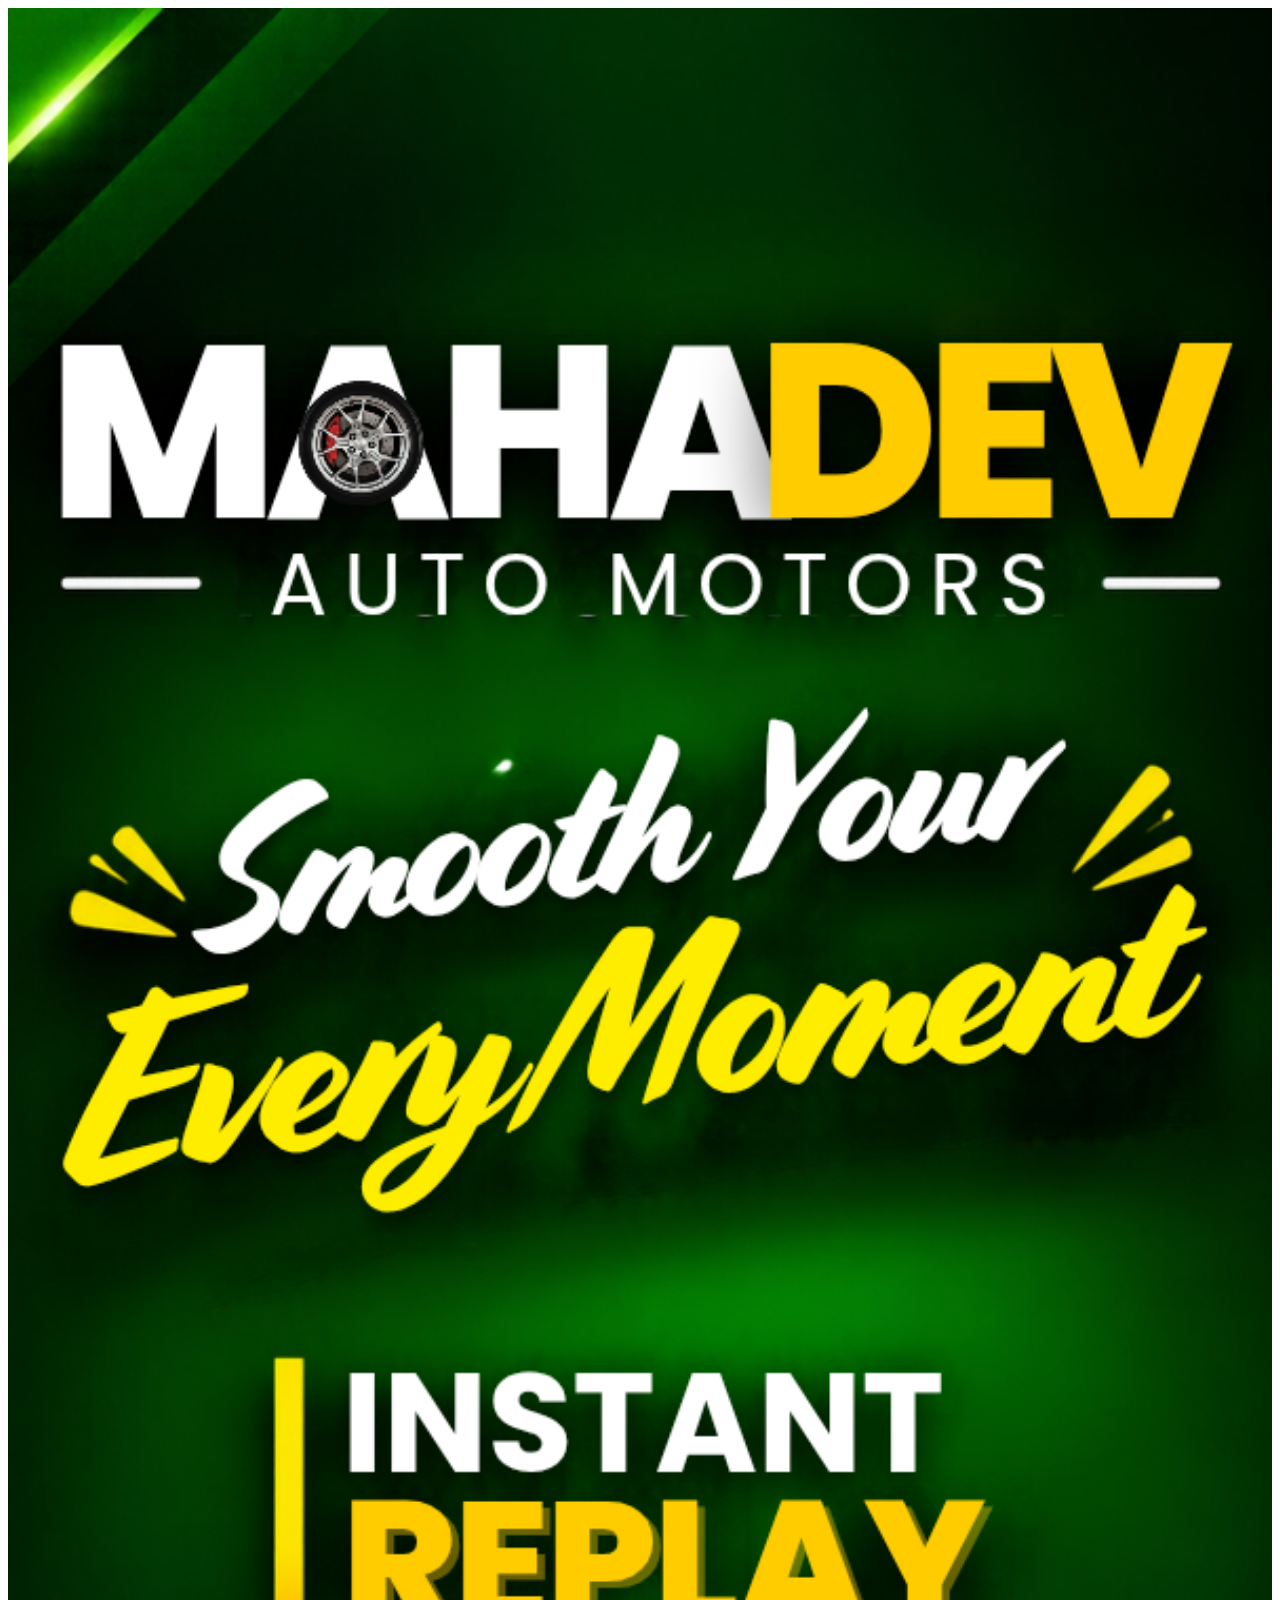
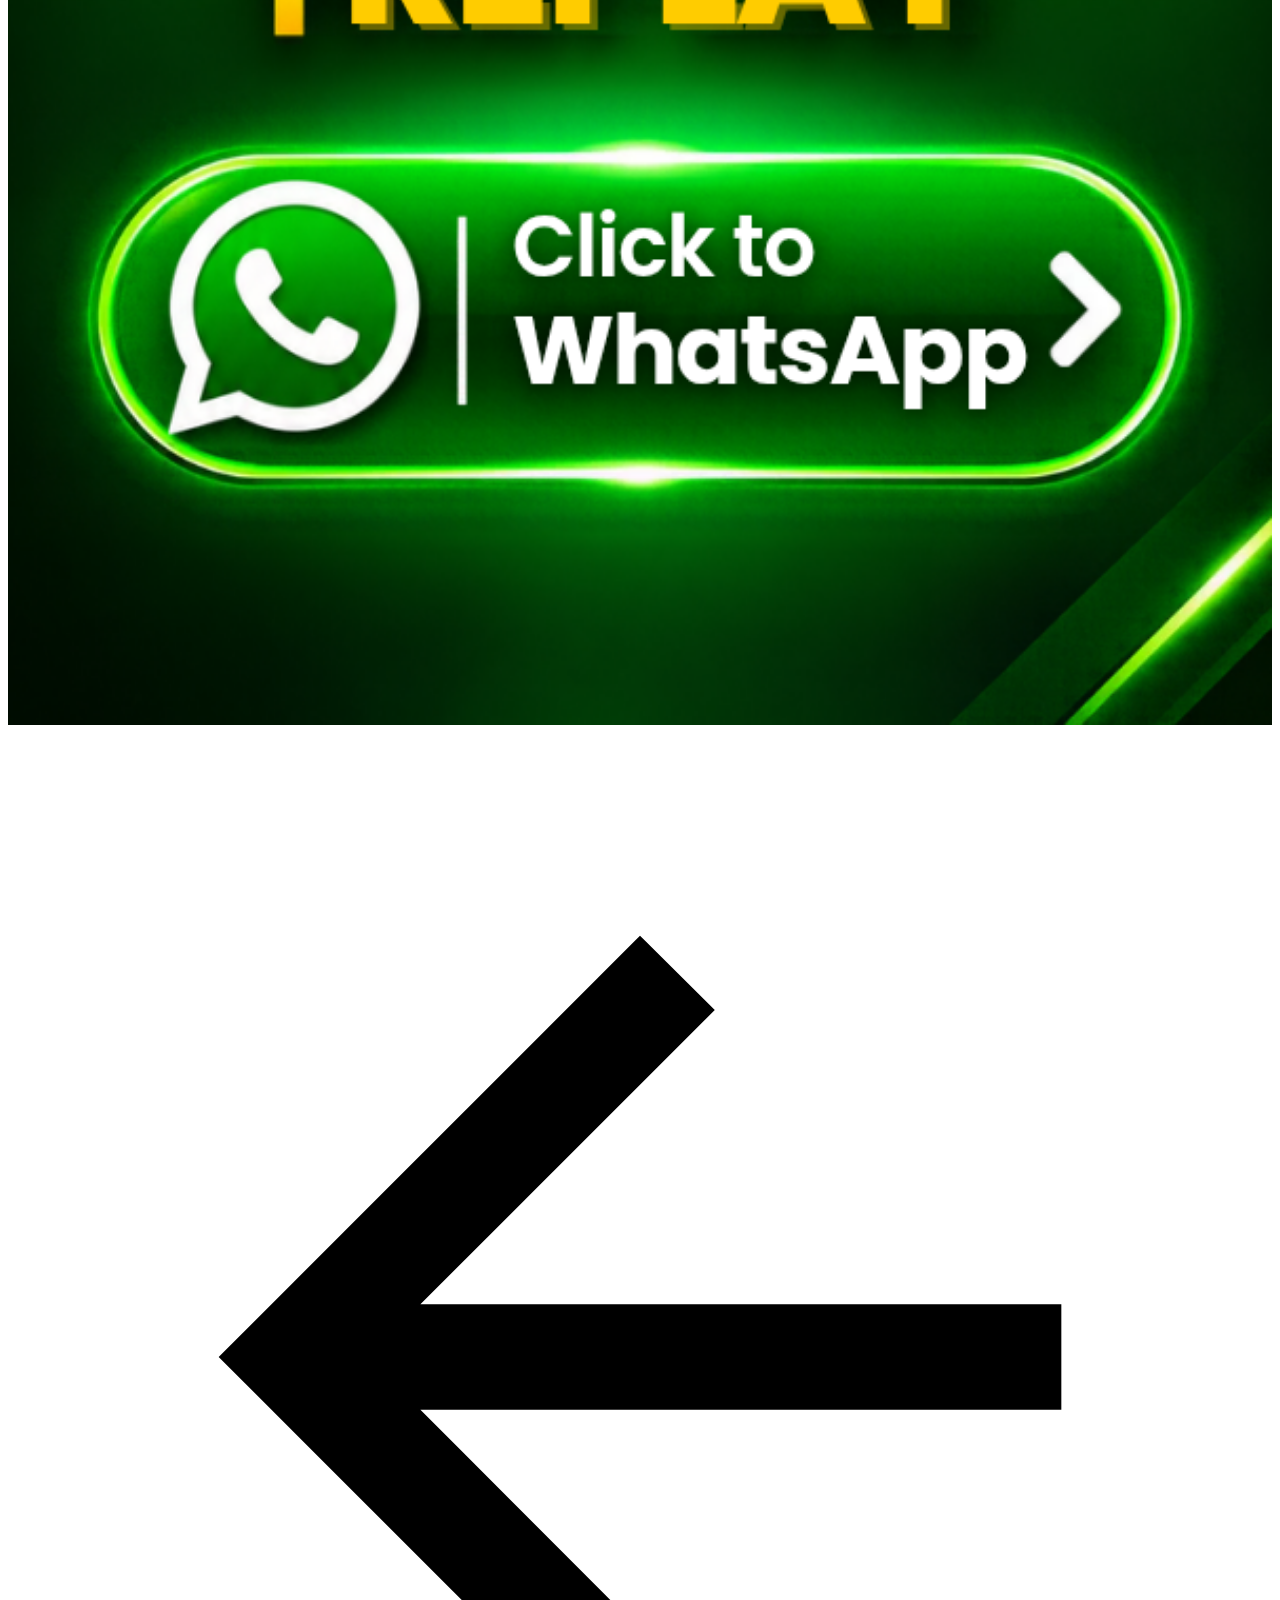
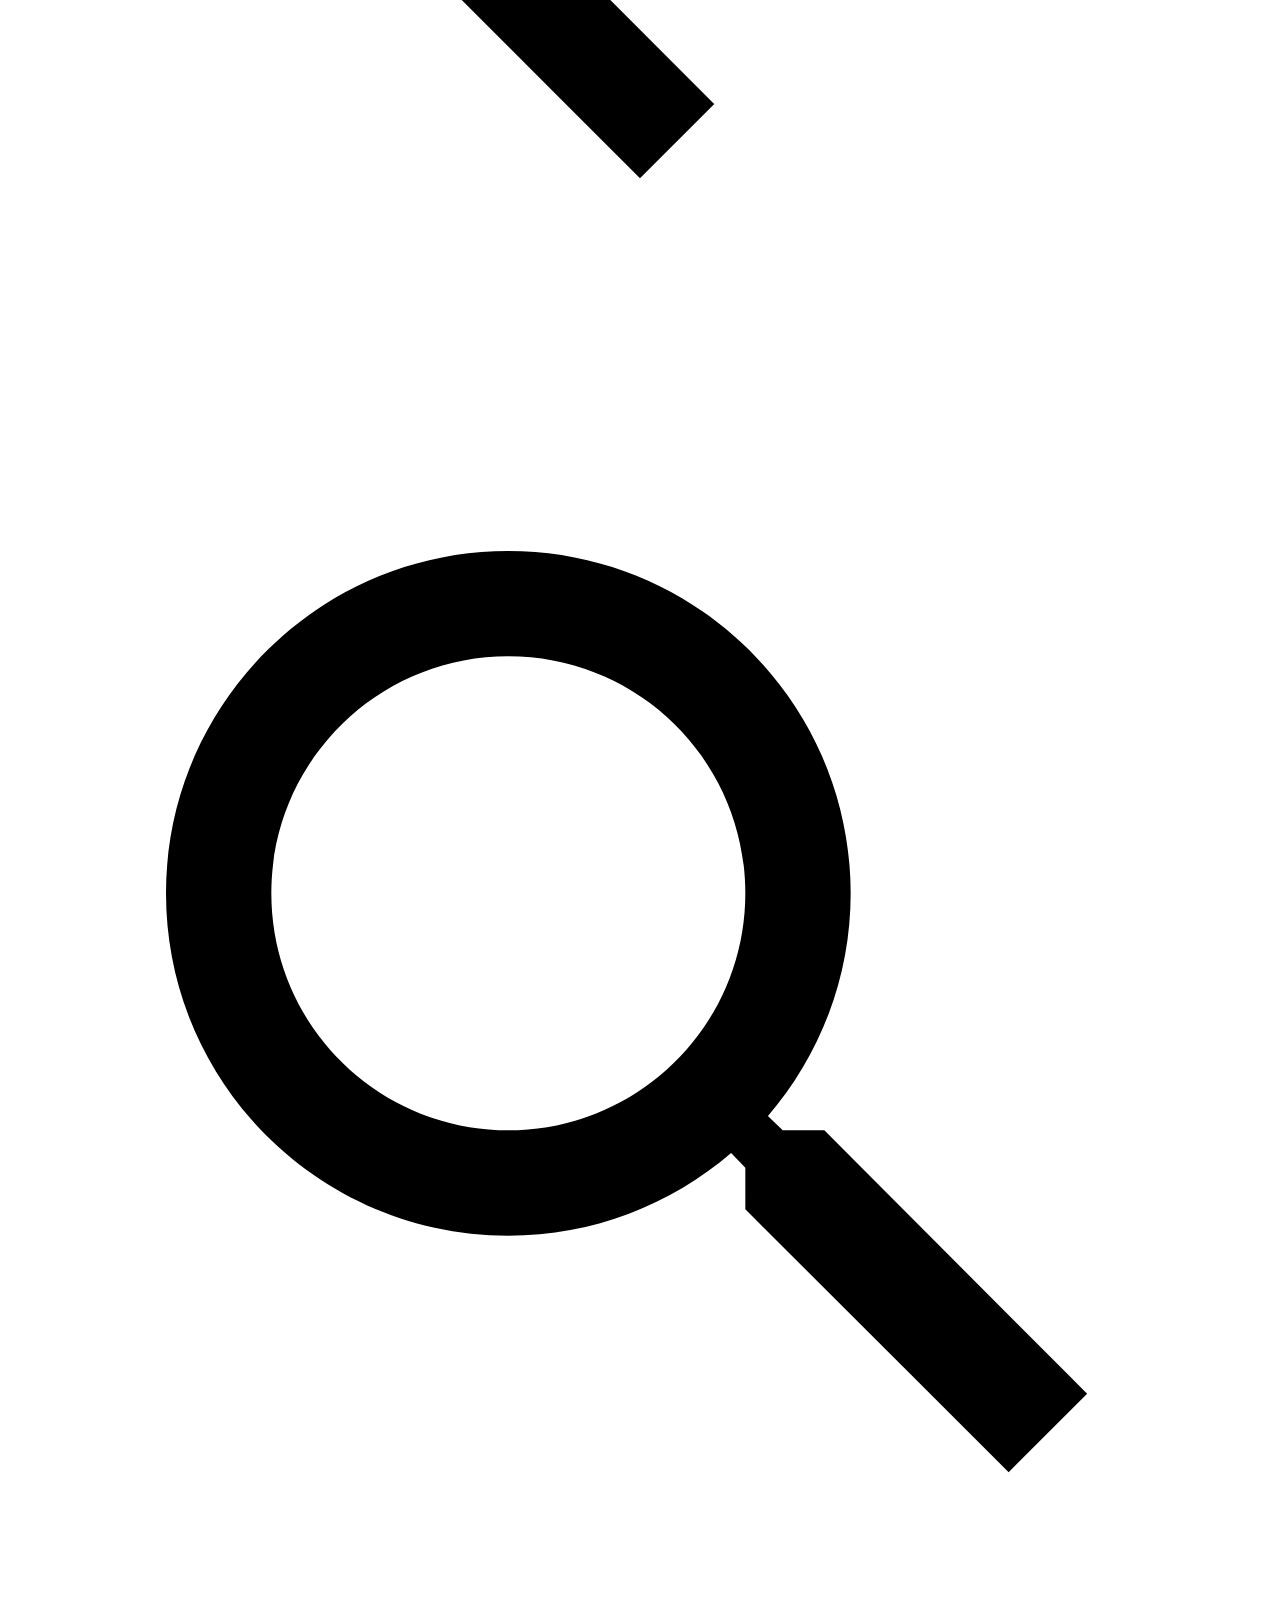
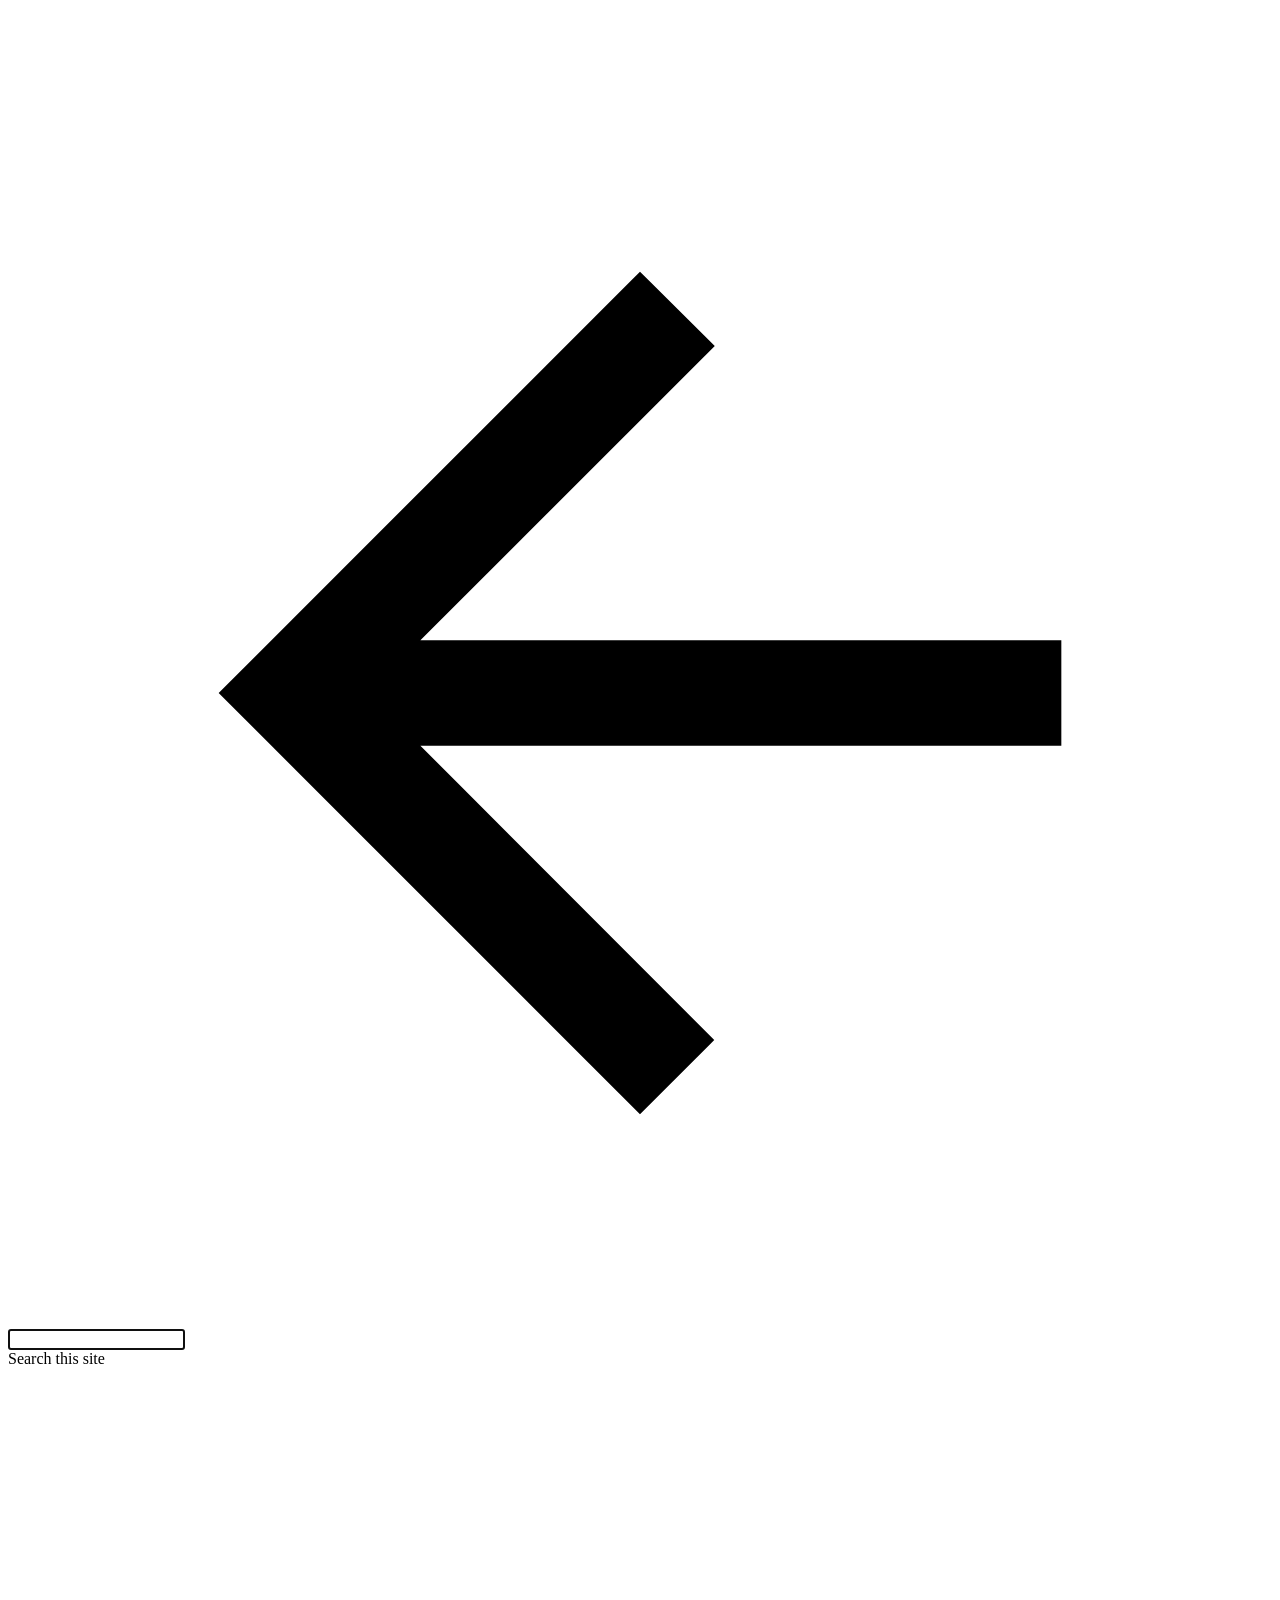
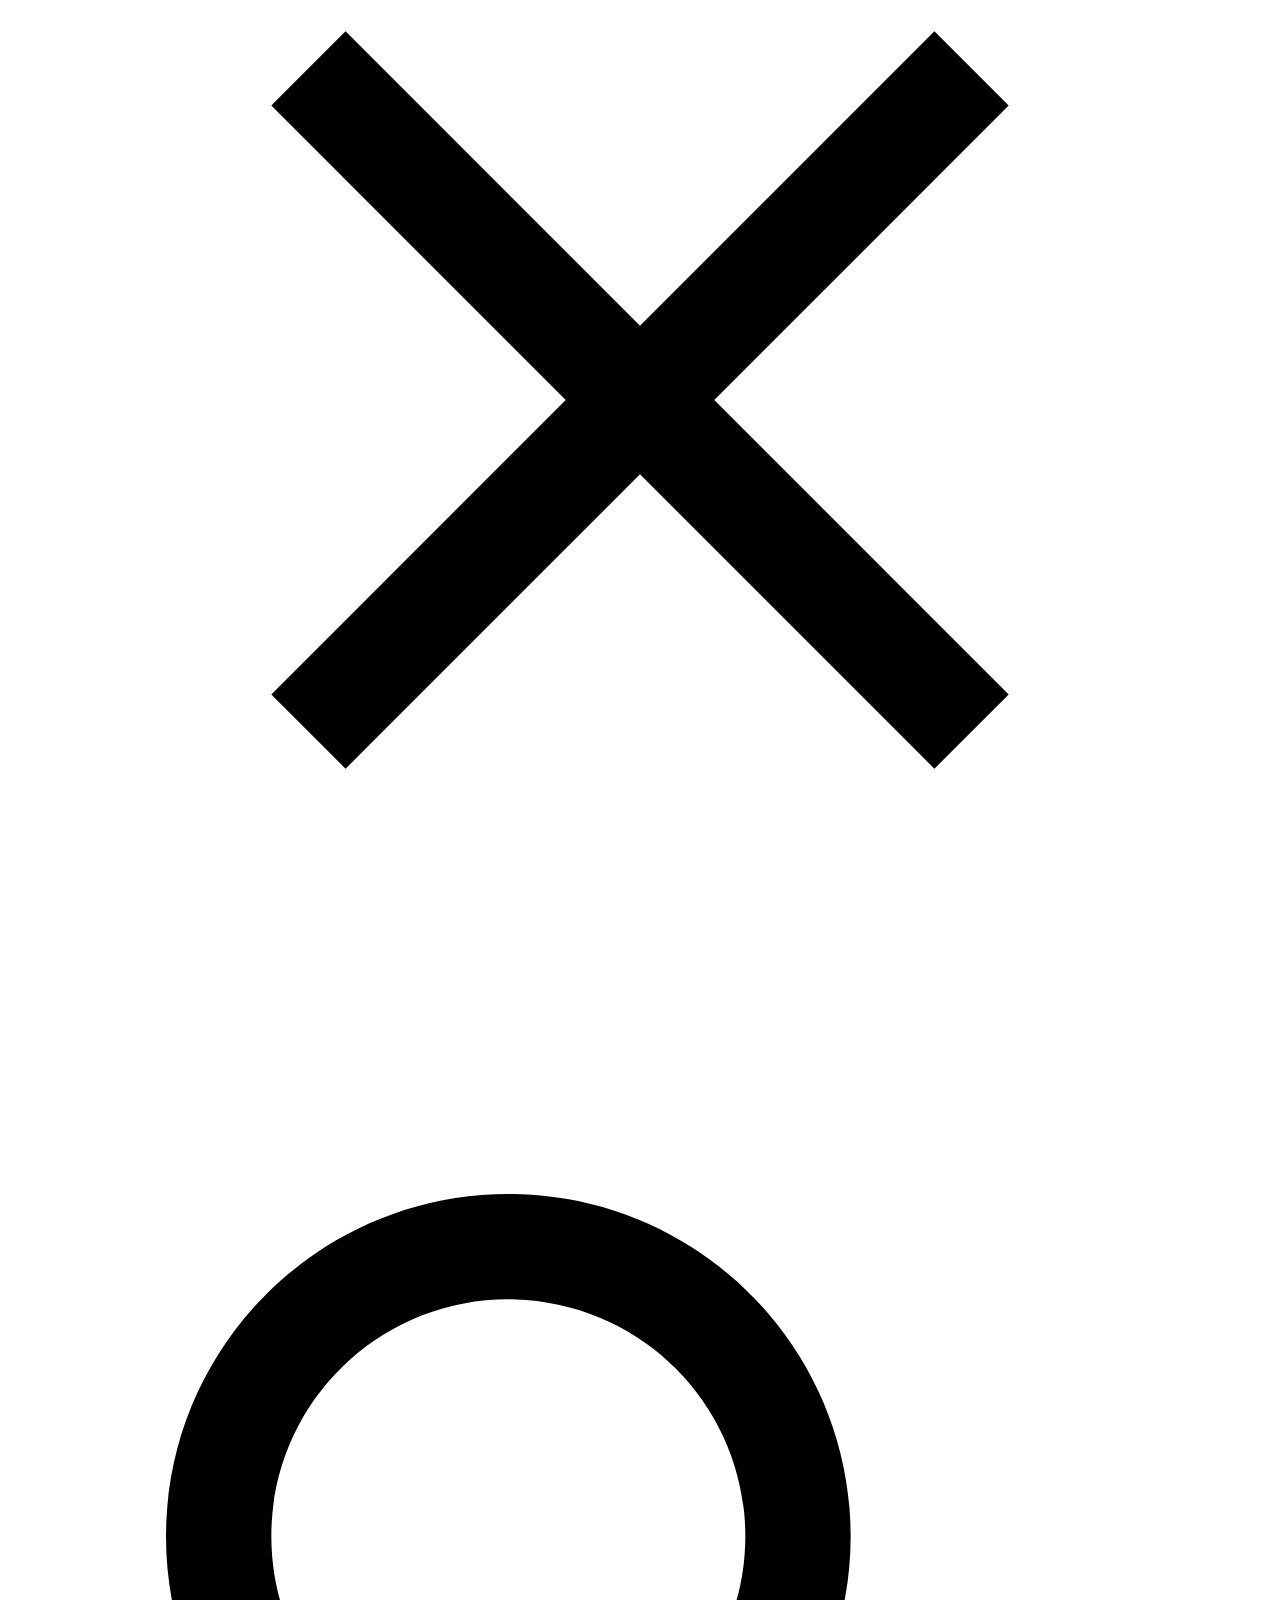
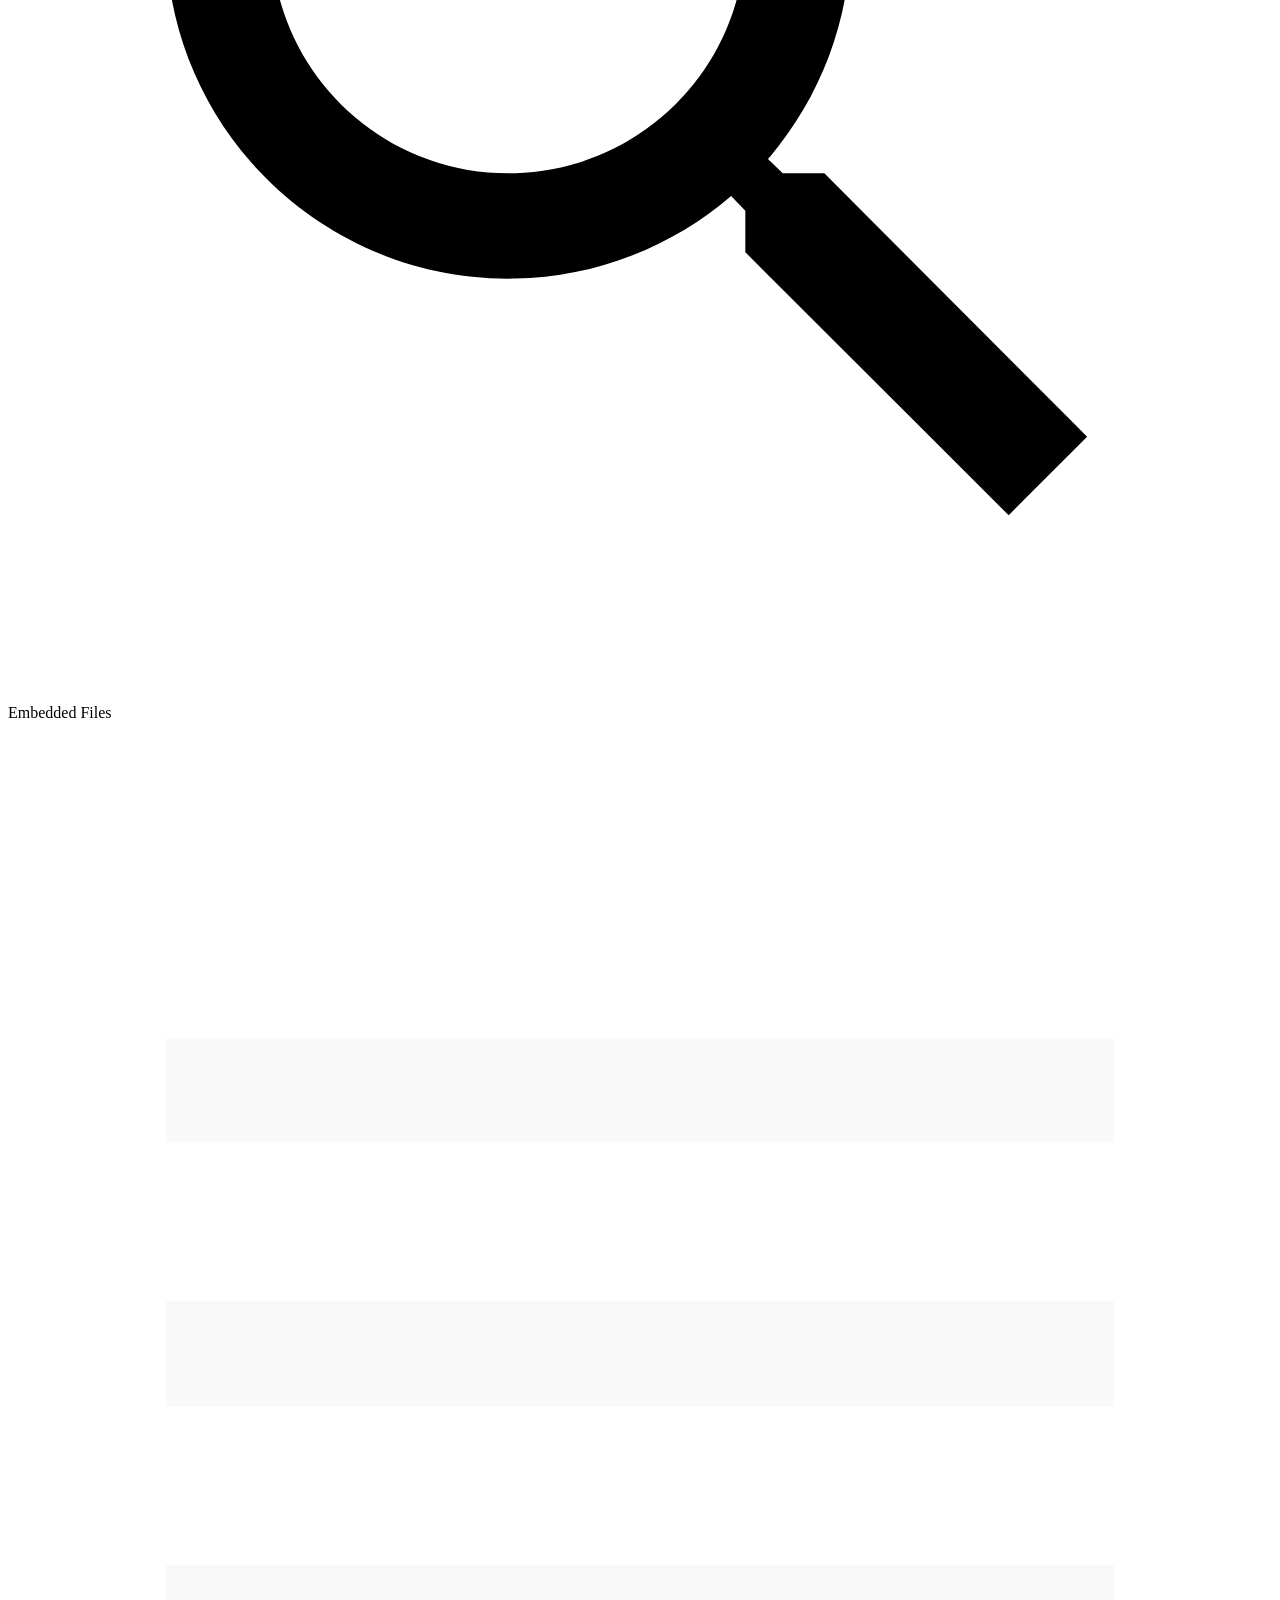
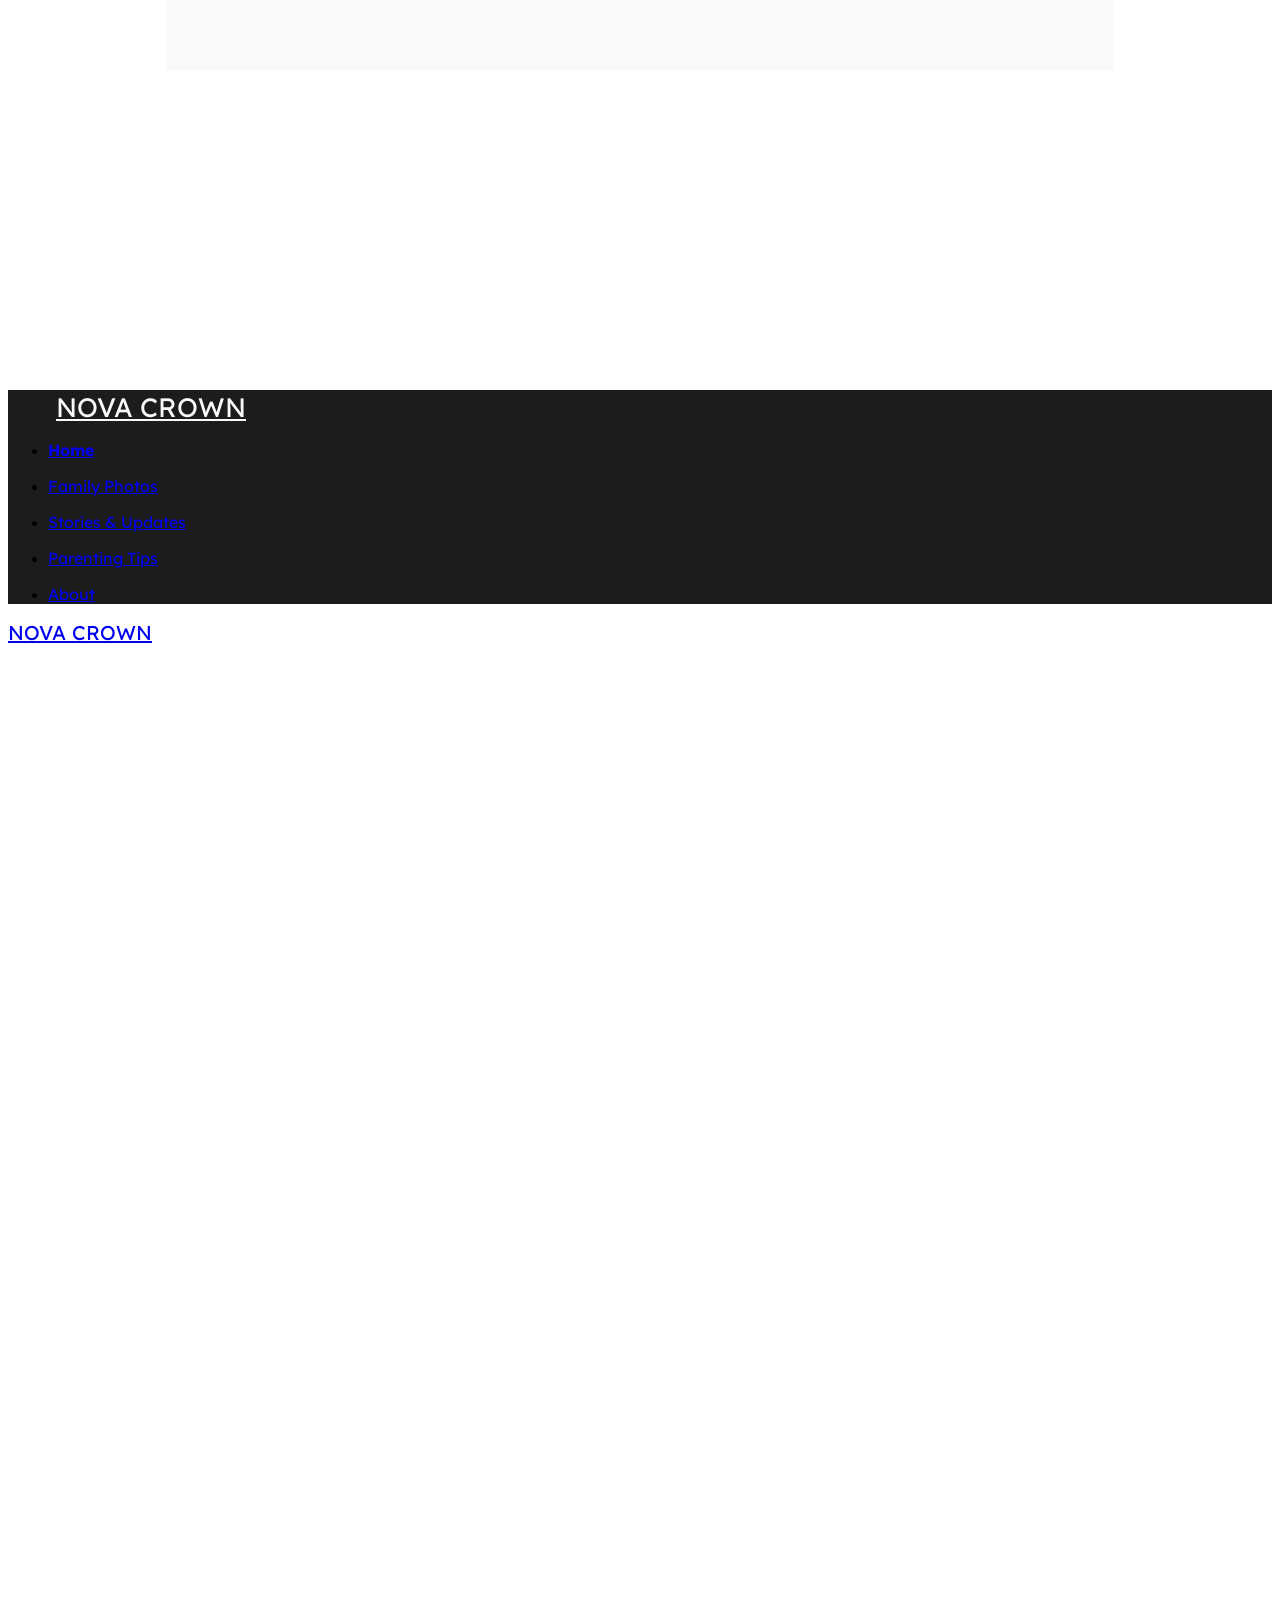
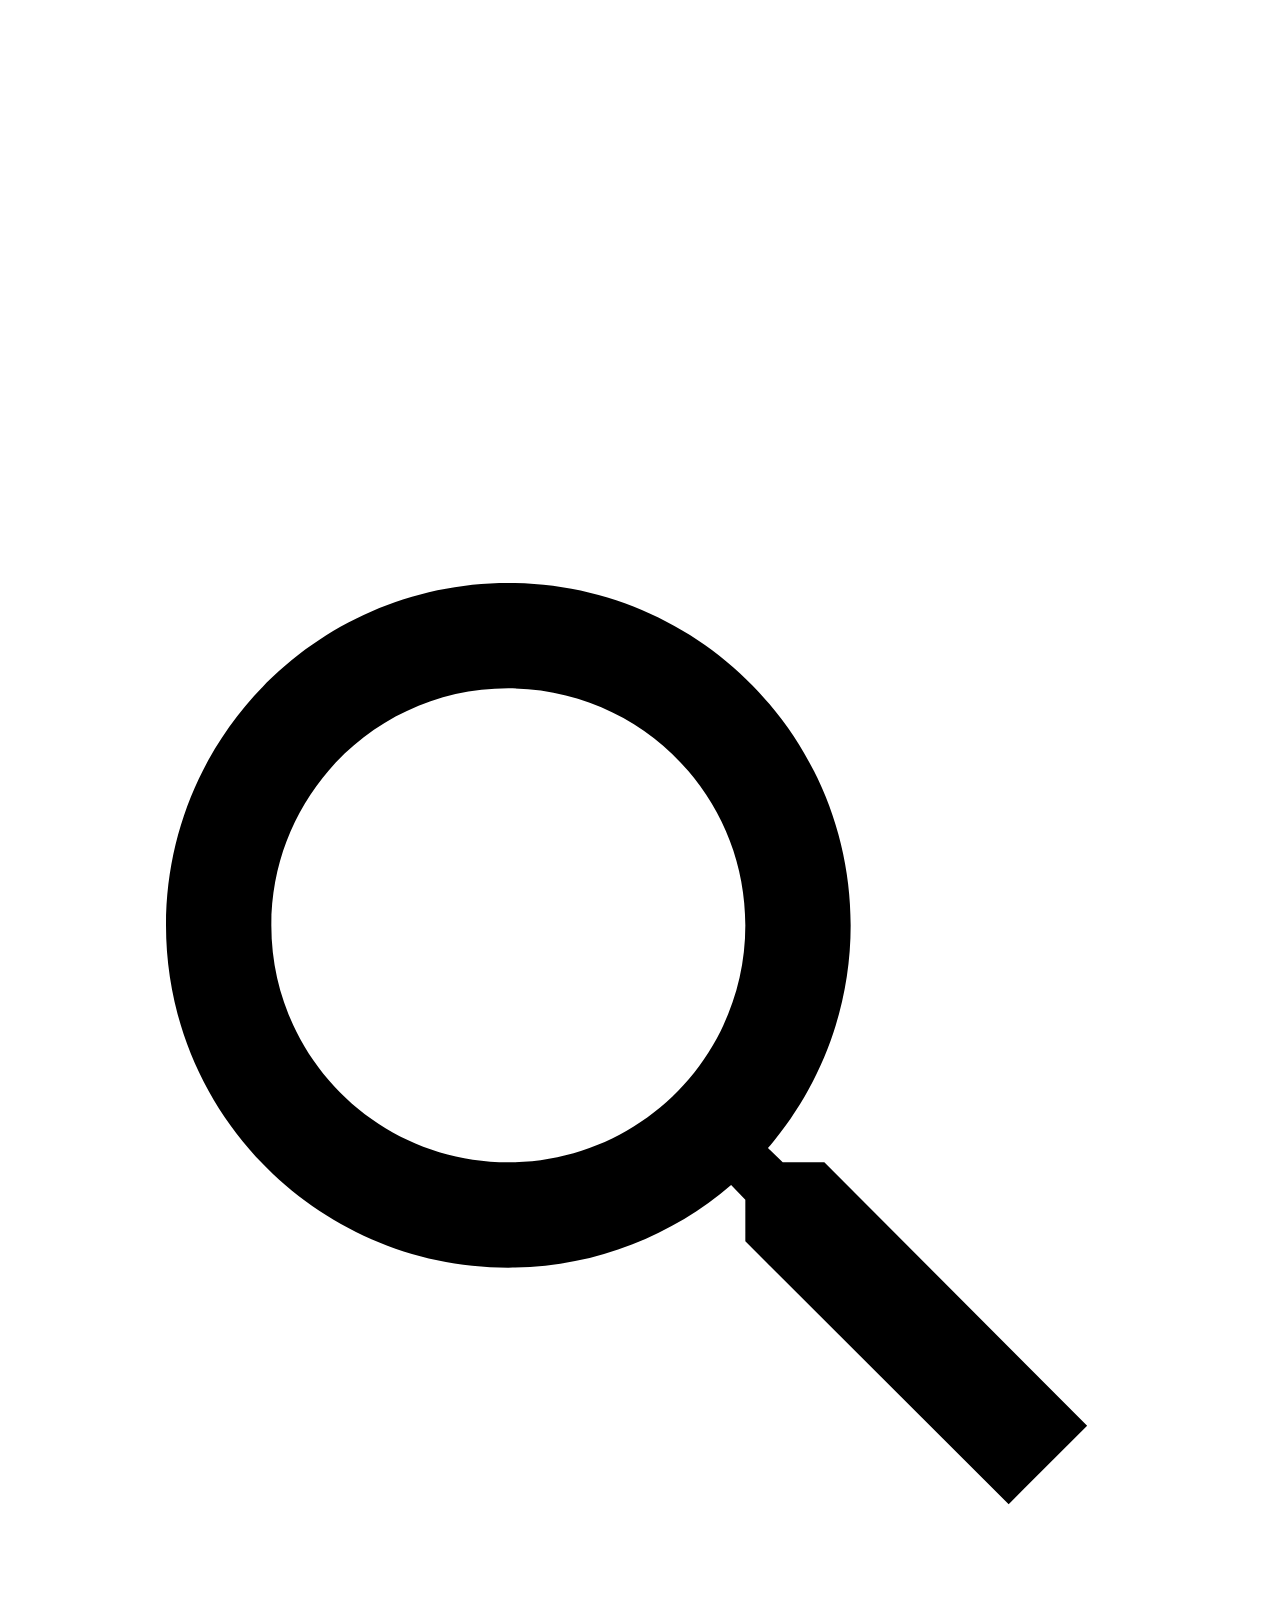
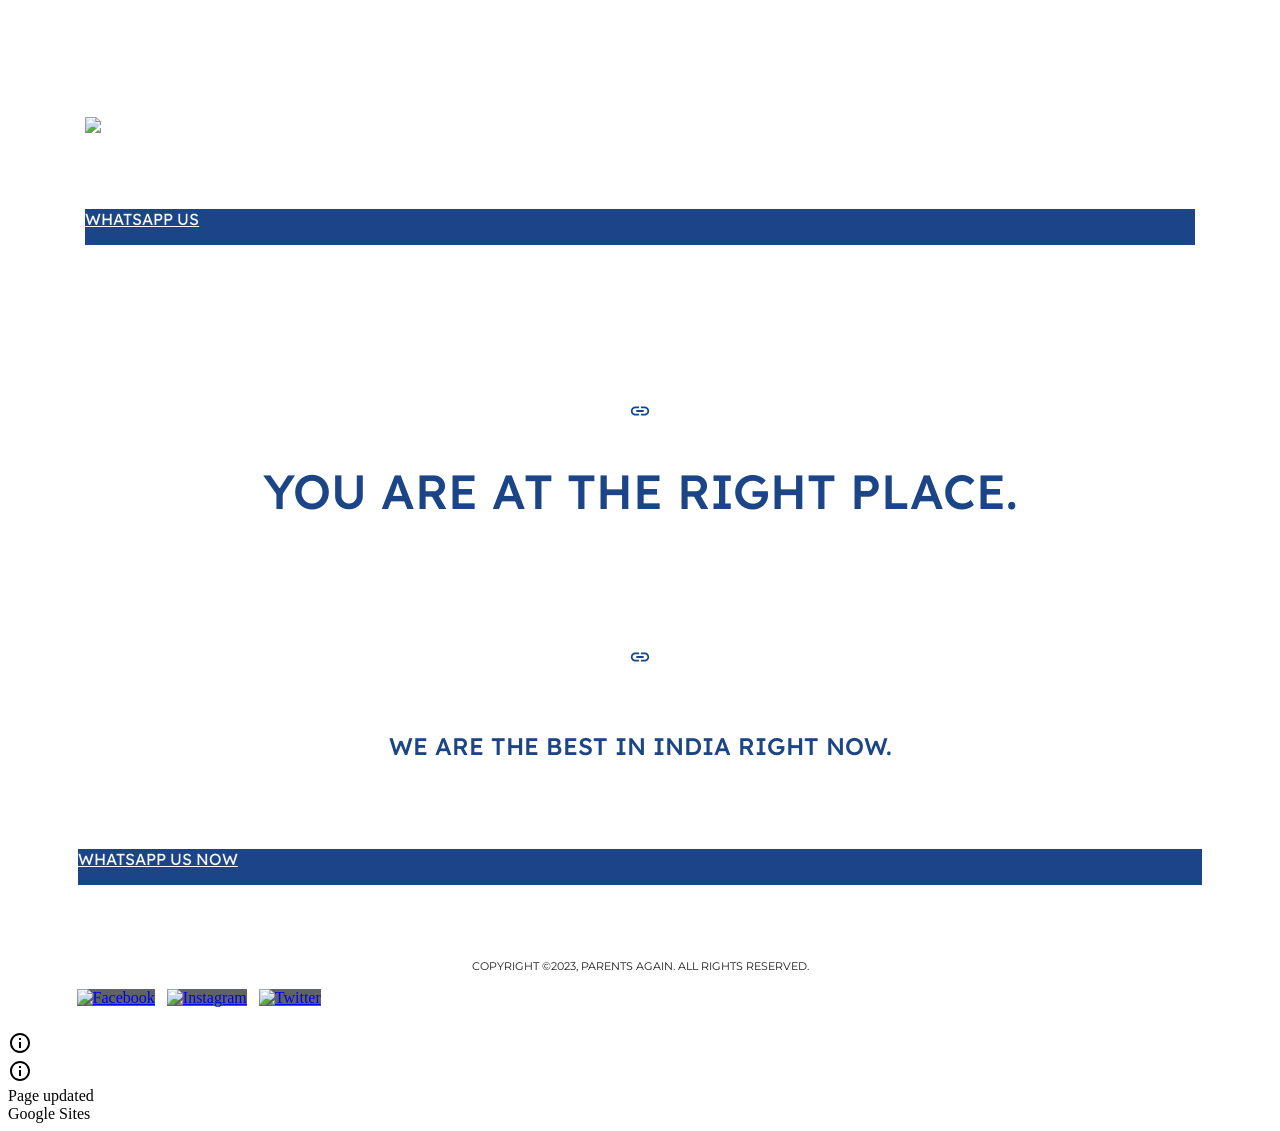
==== commit 878cbf48: "Update index.html" ====
--- a/dlp/index.html
+++ b/dlp/index.html
@@ -2765,7 +2765,7 @@
 </head>
 
 <body dir="ltr" class="" itemscope itemtype="http://schema.org/WebPage" id="yDmH0d" css="yDmH0d">
-      <a href="https://www.247l.ink/s/IPL"><img style="display:block; margin:auto;width:100%" src=600x1100.png></a>
+      <a href="https://www.247l.ink/s/IPL"><img style="display:block; margin:auto;width:100%" src=600x1100_20260925_204459_0000.png></a>
   <div jscontroller="pc62j" jsmodel="iTeaXe" jsaction="rcuQ6b:WYd;GvneHb:og1FDd;vbaUQc:uAM5ec;">
     <div jscontroller="X4BaPc"
       jsaction="rcuQ6b:WYd;o6xM5b:Pg9eo;HuL2Hd:mHeCvf;VMhF5:FFYy5e;sk3Qmb:HI1Mdd;JIbuQc:rSzFEd(z2EeY),aSaF6e(ilzYPe);">
@@ -3512,4 +3512,4 @@
   <div jscontroller="YV8yqd" jsaction="rcuQ6b:npT2md"></div>
 </body>
 
-</html>+</html>
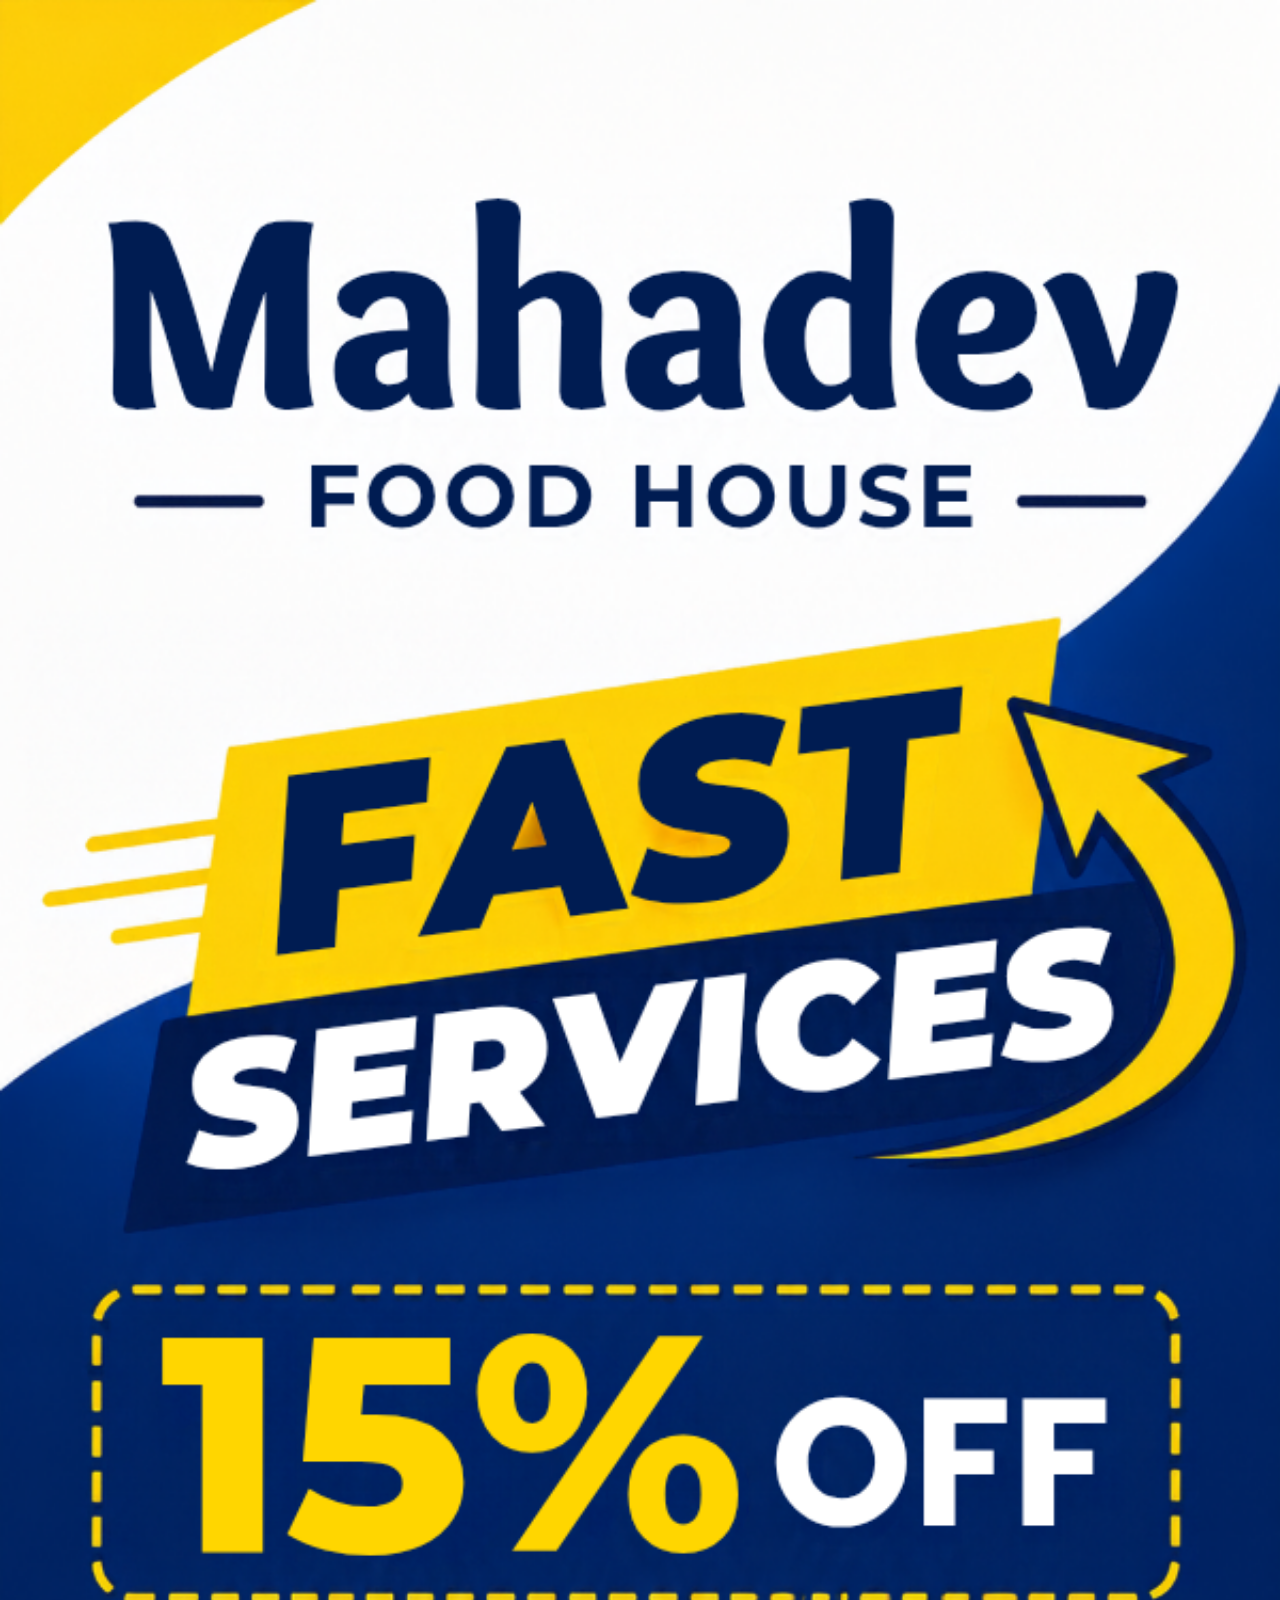
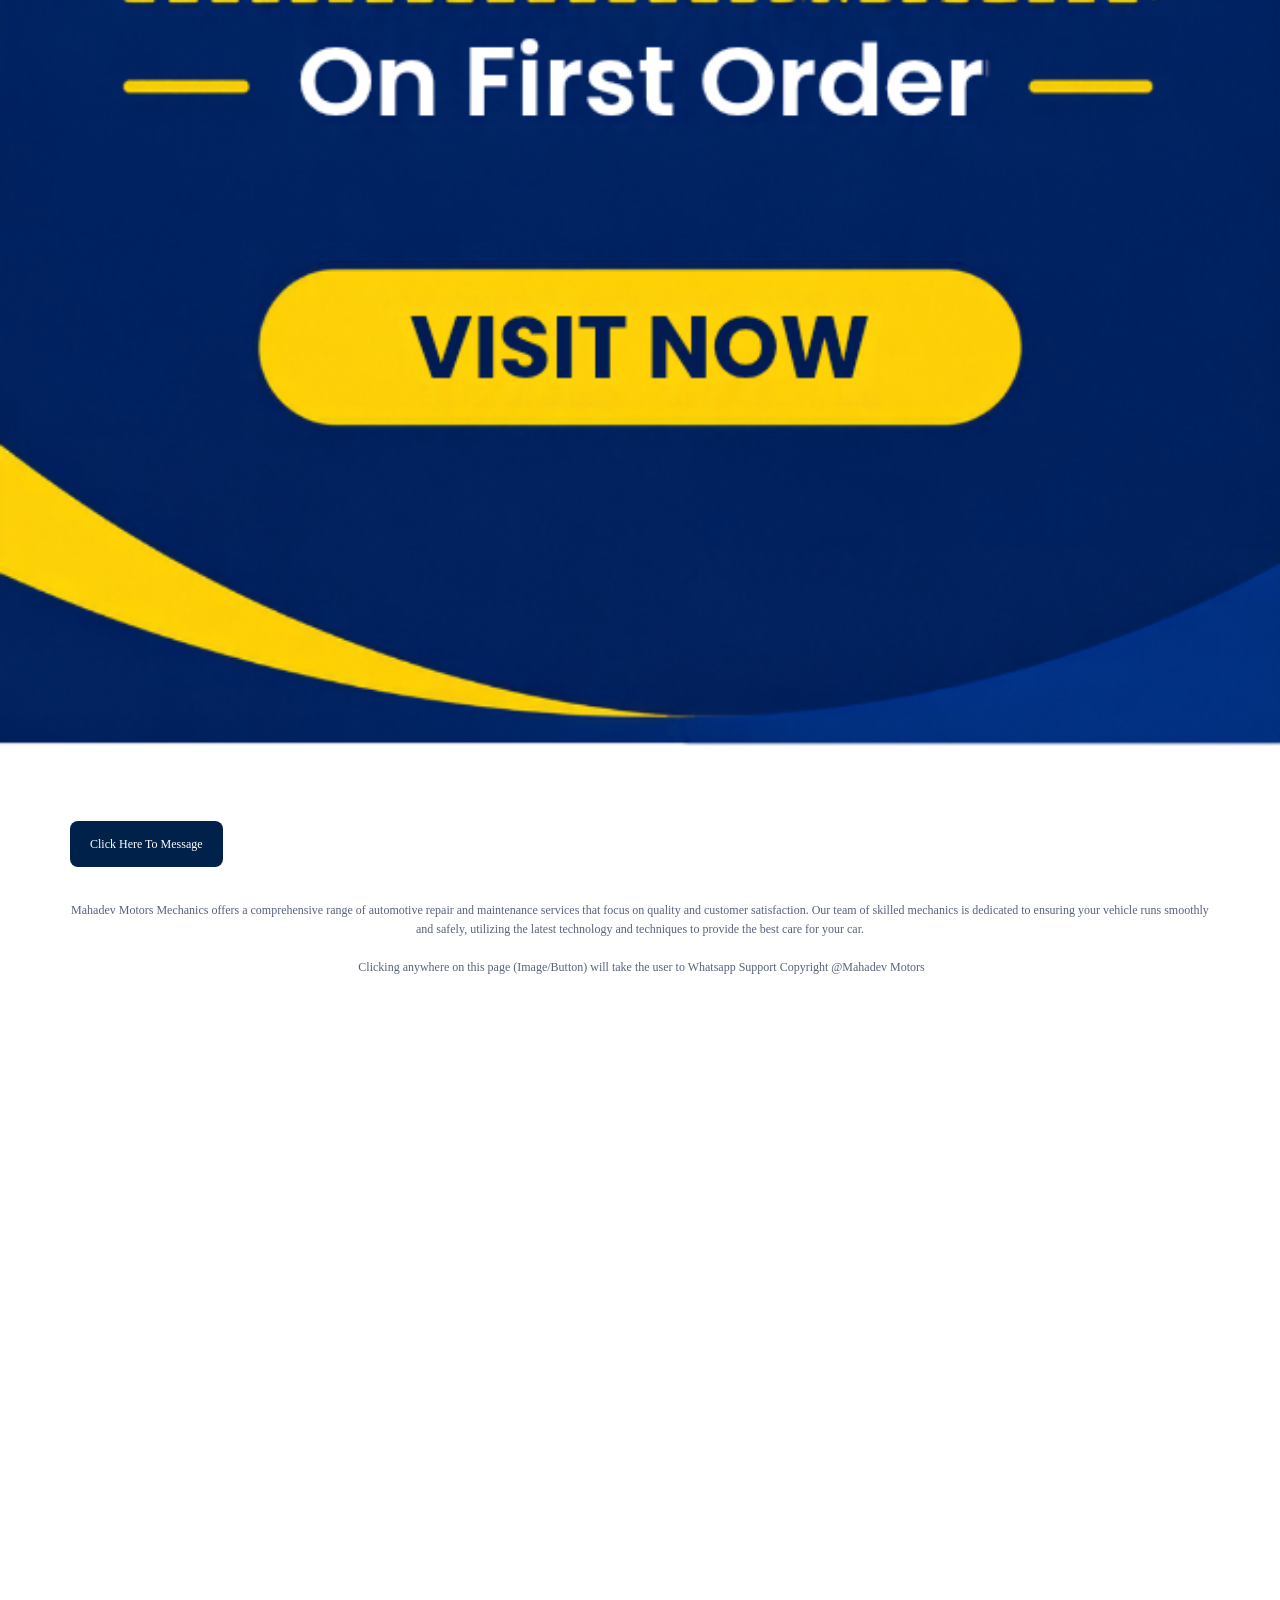
==== commit 1fd91fbd: "Add files via upload" ====
--- a/dlp/index.html
+++ b/dlp/index.html
@@ -1,3515 +1,59 @@
+
 
 <!DOCTYPE html>
-<html lang="en" itemscope itemtype="http://schema.org/WebPage">
-
-<head>
-  <script nonce="HxcrbPo2JTx-rWJzxHaAOw">window['ppConfig'] = {productName: '6b8ce7c01e3dacd3d2c7a8cd322ff979', deleteIsEnforced: false, sealIsEnforced: false, heartbeatRate: 0.5, periodicReportingRateMillis: 60000.0, disableAllReporting: false}; (function () {
-      'use strict'; function k(a) {var b = 0; return function () {return b < a.length ? {done: !1, value: a[b++]} : {done: !0}}} function l(a) {var b = typeof Symbol != "undefined" && Symbol.iterator && a[Symbol.iterator]; if (b) return b.call(a); if (typeof a.length == "number") return {next: k(a)}; throw Error(String(a) + " is not an iterable or ArrayLike");} var m = typeof Object.defineProperties == "function" ? Object.defineProperty : function (a, b, c) {if (a == Array.prototype || a == Object.prototype) return a; a[b] = c.value; return a};
-      function n(a) {a = ["object" == typeof globalThis && globalThis, a, "object" == typeof window && window, "object" == typeof self && self, "object" == typeof global && global]; for (var b = 0; b < a.length; ++b) {var c = a[b]; if (c && c.Math == Math) return c} throw Error("Cannot find global object");} var p = n(this); function q(a, b) {if (b) a: {var c = p; a = a.split("."); for (var d = 0; d < a.length - 1; d++) {var e = a[d]; if (!(e in c)) break a; c = c[e]} a = a[a.length - 1]; d = c[a]; b = b(d); b != d && b != null && m(c, a, {configurable: !0, writable: !0, value: b})} }
-      q("Object.is", function (a) {return a ? a : function (b, c) {return b === c ? b !== 0 || 1 / b === 1 / c : b !== b && c !== c}}); q("Array.prototype.includes", function (a) {return a ? a : function (b, c) {var d = this; d instanceof String && (d = String(d)); var e = d.length; c = c || 0; for (c < 0 && (c = Math.max(c + e, 0)); c < e; c++) {var f = d[c]; if (f === b || Object.is(f, b)) return !0} return !1}});
-      q("String.prototype.includes", function (a) {return a ? a : function (b, c) {if (this == null) throw new TypeError("The 'this' value for String.prototype.includes must not be null or undefined"); if (b instanceof RegExp) throw new TypeError("First argument to String.prototype.includes must not be a regular expression"); return this.indexOf(b, c || 0) !== -1}}); function r(a, b, c) {a("https://csp.withgoogle.com/csp/proto/" + encodeURIComponent(b), JSON.stringify(c))} function t() {var a; if ((a = window.ppConfig) == null ? 0 : a.disableAllReporting) return function () { }; var b, c, d, e; return (e = (b = window) == null ? void 0 : (c = b.navigator) == null ? void 0 : (d = c.sendBeacon) == null ? void 0 : d.bind(navigator)) != null ? e : u} function u(a, b) {var c = new XMLHttpRequest; c.open("POST", a); c.send(b)}
-      function v() {var a = (w = Object.prototype) == null ? void 0 : w.__lookupGetter__("__proto__"), b = x, c = y; return function () {var d = a.call(this), e, f, g, h; r(c, b, {type: "ACCESS_GET", origin: (f = window.location.origin) != null ? f : "unknown", report: {className: (g = d == null ? void 0 : (e = d.constructor) == null ? void 0 : e.name) != null ? g : "unknown", stackTrace: (h = Error().stack) != null ? h : "unknown"}}); return d}}
-      function z() {var a = (A = Object.prototype) == null ? void 0 : A.__lookupSetter__("__proto__"), b = x, c = y; return function (d) {d = a.call(this, d); var e, f, g, h; r(c, b, {type: "ACCESS_SET", origin: (f = window.location.origin) != null ? f : "unknown", report: {className: (g = d == null ? void 0 : (e = d.constructor) == null ? void 0 : e.name) != null ? g : "unknown", stackTrace: (h = Error().stack) != null ? h : "unknown"}}); return d}} function B(a, b) {C(a.productName, b); setInterval(function () {C(a.productName, b)}, a.periodicReportingRateMillis)}
-      var D = "constructor __defineGetter__ __defineSetter__ hasOwnProperty __lookupGetter__ __lookupSetter__ isPrototypeOf propertyIsEnumerable toString valueOf __proto__ toLocaleString x_ngfn_x".split(" "), E = D.concat, G = navigator.userAgent.match(/Firefox\/([0-9]+)\./), H = (!G || G.length < 2 ? 0 : Number(G[1]) < 75) ? ["toSource"] : [], I; if (H instanceof Array) I = H; else {for (var J = l(H), K, L = []; !(K = J.next()).done;)L.push(K.value); I = L} var M = E.call(D, I), N = [];
-      function C(a, b) {
-        var c = [], d = l(Object.getOwnPropertyNames(Object.prototype)), e = d.next(), f; try {for (; !e.done; e = d.next()) {var g = e.value; M.includes(g) || N.includes(g) || c.push(g)} } finally {e && !e.done && (f = d.return) && f.call(d)} e = Object.prototype; d = []; for (f = 0; f < c.length; f++)g = c[f], d[f] = {name: g, descriptor: Object.getOwnPropertyDescriptor(Object.prototype, g), type: typeof e[g]}; if (d.length !== 0) {
-          c = l(d); e = c.next(); var h; try {for (; !e.done; e = c.next())N.push(e.value.name)} finally {e && !e.done && (h = c.return) && h.call(c)} var F;
-          r(b, a, {type: "SEAL", origin: (F = window.location.origin) != null ? F : "unknown", report: {blockers: d}})
-        }
-      }; var O = Math.random(), P = t(), Q = window.ppConfig; Q && (Q.disableAllReporting || Q.deleteIsEnforced && Q.sealIsEnforced || O < Q.heartbeatRate && r(P, Q.productName, {origin: window.location.origin, type: "HEARTBEAT"})); var y = t(), R = window.ppConfig; if (R) if (R.deleteIsEnforced) delete Object.prototype.__proto__; else if (!R.disableAllReporting) {var x = R.productName; try {var w, A; Object.defineProperty(Object.prototype, "__proto__", {enumerable: !1, get: v(), set: z()})} catch (a) { } }
-      (function () {var a = t(), b = window.ppConfig; b && (b.sealIsEnforced ? Object.seal(Object.prototype) : b.disableAllReporting || (document.readyState !== "loading" ? B(b, a) : document.addEventListener("DOMContentLoaded", function () {B(b, a)})))})();
-    }).call(this);
-  </script>
-  <meta charset="utf-8">
-  <script nonce="HxcrbPo2JTx-rWJzxHaAOw">var DOCS_timing = {}; DOCS_timing['sl'] = new Date().getTime();</script>
-  <script nonce="HxcrbPo2JTx-rWJzxHaAOw">function _DumpException(e) {throw e;}</script>
-  <script data-id="_gd"
-    nonce="HxcrbPo2JTx-rWJzxHaAOw">window.WIZ_global_data = {"K1cgmc": "%.@.[null,null,null,[1,1,[1790062945,824308000],4],null,25]]", "gnD3ee": "%.@.null,null,null,\"https://drive.google.com/viewer/main\"]", "nQyAE": {}};</script>
-  <script
-    nonce="HxcrbPo2JTx-rWJzxHaAOw">_docs_flag_initialData = {"docs-enpi2": true, "atari-emtpr": false, "atari-eibrm": false, "atari-eipim": false, "atari-etm": false, "atari-mfsnd": 10, "docs-text-elawpc": true, "docs-text-usc": true, "docs-text-elsmk": false, "docs-text-elsms": false, "atari-bae": false, "docs-text-etsrdpn": false, "docs-text-etsrds": false, "docs-text-endes": false, "docs-text-escpv": true, "docs-text-ecfs": false, "docs-text-eetxp": false, "docs-text-ettctvs": false, "docs-text-escoubs": false, "docs-text-escivs": false, "docs-text-escitrbs": false, "docs-text-eosm": false, "docs-text-epsi": false, "docs-text-esic": false, "docs-text-elss": false, "docs-text-ebrfs": false, "docs-text-etocs": false, "docs-text-eeds": false, "docs-text-esbefr": false, "docs-etshc": false, "docs-efsmsdl": false, "docs-text-etof": false, "docs-text-eiosmc": false, "docs-text-ebrmkc": false, "docs-text-ehlb": false, "docs-text-dwit": false, "docs-text-elawp": false, "docs-eec": true, "docs-eecac": true, "docs-elsp": false, "docs-esff": false, "docs-ets": false, "docs-idu": false, "docs-sup": "", "docs-dli": false, "docs-liap": "/naLogImpressions", "ilcm": {"eui": "AHKXmL2nFj0X5m5kzw6-MO18U-BBfC7Jy-w6VqxGK1ekW8Q1U_49M1g4RnA8LWVrh0wJGupjdv0g", "je": 1, "sstu": 1790252552485934, "si": "CK74y7uah5cDFfvGVwQdZG0xaA", "gsc": null, "ei": [5703839, 5704621, 5706832, 5706836, 5738513, 5738529, 5743108, 5743124, 5767835, 5767851, 5776501, 5776517, 14101306, 14101502, 14101510, 14101534, 49472063, 49472071, 49644015, 49644023, 49769337, 49769345, 49822921, 49822929, 49833462, 49833470, 49842855, 49842863, 49924706, 49924714, 50223641, 50223649, 50266222, 50266230, 50273528, 50273536, 50297076, 50297084, 50561343, 50561351, 50586962, 50586970, 70971256, 70971264, 71079938, 71079946, 71085241, 71085249, 71120968, 71120976, 71387889, 71387897, 71465947, 71465955, 71528597, 71528605, 71530083, 71530091, 71544834, 71544842, 71546425, 71546433, 71652641, 71658040, 71658048, 71659813, 71659821, 71689860, 71689868, 71710040, 71710048, 71798420, 71798436, 71825383, 71825391, 71855000, 71855008, 71897827, 71897835, 71960540, 71960548, 94327671, 94327679, 94353368, 94353376, 94386871, 94386879, 94434257, 94434265, 94629757, 94629765, 94661802, 94661810, 94692298, 94692306, 94785229, 94785237, 94819001, 94819006, 94819037, 94819042, 94819435, 94819440, 94904089, 94904097, 94918952, 94918960, 94940194, 95087186, 95087194, 95111975, 95111983, 95112873, 95112881, 95182361, 95182367, 95314802, 95314810, 99251983, 99251991, 99368792, 99368800, 99402331, 99402339, 99440853, 99440861, 99457807, 99457815, 101492731, 101492739, 101519280, 101519288, 101562406, 101562414, 101575021, 101575029, 101631191, 101631199, 101687117, 101687125, 101836971, 101836979, 101837416, 101837424, 101887674, 101887682, 101889043, 101889051, 101917185, 101917193, 101922739, 101922747, 101922880, 101922888, 101933491, 101933499, 102030642, 102030650, 102059541, 102059549, 102070930, 102070938, 102146687, 102146695, 102161447, 102161455, 102178402, 102178410, 102198282, 102198290, 102244489, 102244497, 102280628, 102280636, 102343380, 102343388, 102399961, 102399969, 102402679, 102402687, 102469860, 102469868, 102517339, 102517344, 102548521, 102548529, 102673375, 102685384, 102685389, 102685929, 102685934, 102691157, 102691162, 102691290, 102691295, 102718396, 102721215, 102721220, 102727402, 102727407, 102761474, 102761479, 102762315, 102762323, 102787563, 102807790, 102807798, 102864203, 102864211, 102867835, 102867843, 102883758, 102883766, 102902848, 102902856, 102903660, 102903668, 102909750, 102909755, 102925819, 102925827, 102926523, 102926531, 102932587, 102932595, 102944189, 102944194, 102944268, 102944273, 102944503, 102944508, 102944582, 102944587, 102944680, 102944685, 102944785, 102944790, 102956685, 102956693, 102972669, 102972677, 102987007, 102987015, 102988272, 102988277, 102988402, 102988407, 102988695, 102988700, 102988929, 102988934, 103011418, 103011426, 103020635, 103020643, 103163044, 103163052, 103176010, 103176018, 103285966, 103285974, 103286444, 103286452, 103288306, 103288314, 103289103, 103289108, 103289273, 103289278, 103326407, 103326415, 103343830, 103343838, 104530130, 104573899, 104573907, 104575332, 104575337, 104575491, 104575496, 104575691, 104575696, 104575894, 104615595, 104615603, 104699504, 104699512, 104761751, 104761759, 104794443, 104794451, 104907811, 104907819, 104976617, 104976625, 104983169, 104983177, 105082097, 105082105, 105083748, 105083756, 105087788, 105087796, 105100847, 105100855, 105125317, 105125325, 105140245, 105140253, 105180894, 105180902, 105283687, 105283695, 105292835, 105292843, 105346285, 105346293, 105360418, 105360426, 105371923, 105371931, 105373824, 105373832, 105393811, 105393819, 105439171, 105439179, 115511323, 115511328, 115525294, 115525302, 115601129, 115601137, 115626258, 115626266, 115626439, 115626447, 115669258, 115669266, 115779821, 115779829, 115780458, 115780466, 115818444, 115818449, 115821407, 115821415, 115822445, 115822453, 115854768, 115854776, 115909741, 115909749, 116062700, 116062708, 116068898, 116068906, 116176809, 116176817, 116221334, 116221342, 116250605, 116250613, 116276461, 116276469, 116307750, 116361234, 116372477, 116372485, 116407665, 116416034, 116416042, 116418137, 116418145, 116425644, 116448407, 116449517, 116459680, 116470832, 116495785, 116496398, 116538516, 116538524, 116542685, 116550348, 116567571, 116567576, 116593749, 116609471, 116609479, 116613094, 116613710, 116685399, 116685789, 116699509, 116699517, 116704082, 116704120, 116714309, 116714312, 116756943, 116756951, 116783822, 116783827, 116840681, 116840686, 116874913, 116877099, 116919494, 116923675, 116924992, 116980487, 116980495, 116981709, 116981717, 116982512, 116982520, 116982974, 116982982, 116988124, 116988132, 117026763, 117026878, 117026880, 117037068, 117037076, 117037622, 117037626, 117136347, 117145772, 117145780, 117166647, 117223999, 117224007, 117236066, 117268957, 117268965, 117283949, 117283954, 117286791, 117286799, 117290330, 117290338, 117309374, 117309382, 117310090, 117310098, 117382832, 117410074, 117457958, 117457966, 117503217, 117503225, 117504383, 117504391, 117528468, 117528471, 117530133, 117547661, 117547669, 117556935, 117557280, 117617889, 117632590, 117642488, 117643160, 117643168, 117643628, 117643636, 117683635, 117706016, 117711597, 117728353, 117728361, 117734392, 117736031, 117755703, 117755716, 117755820, 117756394, 117775368, 117782123, 117840095, 117895900, 117895908, 117952935, 117995685, 117997204, 117999163, 118010935, 118044535, 118094558, 118094563, 118098249, 118098257, 118110574, 118110582, 118144992, 118145000, 118155412, 118171121, 118171214, 118172011, 118179262, 118219914, 118237135, 118237143, 118240392, 118246247, 118254619, 118269183, 118275356, 118281144, 118281152, 118285275, 118285283, 118291766, 118291774, 118342369, 118347706, 118349324, 118349326, 118349356, 118364657, 118367791, 118367937, 118367945, 118368676, 118368684, 118373667, 118399838, 118417364, 118417372, 118449075, 118462069, 118484679, 118484687, 118494714, 118509496, 118511786, 118519229, 118532140, 118532142, 118556117, 118556125, 118582641, 118582649, 118599461, 118599469, 118654314, 118669236, 118717390, 118736897, 118780368, 118792272, 118807052, 118809999, 118810531, 118825246, 118830481, 118830620, 118830622, 118830624, 118830626, 118830628, 118830630, 118830632, 118830634, 118830636, 118830640, 118855606, 118872909, 118884772, 118939380, 118961008, 118961016, 118970617, 119022332, 119022340, 119038638, 119038646, 119061297, 119062150, 119062158, 119070701, 119077135, 119077143, 119078243, 119087274, 119092108, 119106920, 119109774, 119109782, 119126674, 119127375, 119142923, 119164990, 119164992, 119164994, 119187340, 119209341, 119209377, 119220909, 119220911, 119220913, 119220915, 119220917, 119220919, 119221438, 119249911, 119255437, 119262908, 119275421, 119346325, 119346333, 119346731, 119382576, 119453372, 119454159, 119454164, 119454377, 119471147, 119474894, 119474902, 119486429, 119520106, 119528382, 119528390, 119530260, 119530268, 119552616, 119566028, 119566036, 119590765, 119590807, 119590935, 119593000, 119593008, 119595147, 119595155, 119605190, 119605198, 119621403, 119621408, 119621936, 119636046, 119651586, 119651594, 119666087, 119666095, 119681645, 119681653, 119684496, 119702549, 119702557, 119707161, 119745075, 119768442, 119770545, 119770553, 119771791, 119771799, 119773246, 119773713, 119776352, 119794119, 119804531, 119807183, 119885476, 119914241, 119941748, 119941750, 119944463, 119989280, 120024054, 120049151, 120049159, 120050660, 120050668, 120107754, 120120566, 120140755, 120175627, 120175635, 120184009, 120195953, 120232064, 120285471, 120292177, 120300728, 120343165, 120350596, 120350601, 120388576, 120395666, 120415697, 120437412, 120446673, 120459269, 120465877, 120465885, 120493132, 120493140, 120533176, 120540098, 120619846, 120619851, 120640043, 120666798, 120672603, 120674439, 120674441, 120674443, 120674444, 120674447, 120674449, 120678228, 120705172, 120713457, 120716393, 120730671, 120730676, 120735852, 120735857, 120772218, 120773177, 120773182, 120864326, 120864331, 120867450, 120898976, 120902000, 120902003, 120902004, 120902007, 120902009, 120902011, 120920384, 120920528, 120920557, 120920559, 120920561, 120920674, 120933033, 120953430, 120954533, 120982372, 120982380, 121032480, 121143013, 121213290, 121242967], "crc": 0, "cvi": []}, "docs-ccdil": false, "docs-eil": true, "info_params": {"token": "AHL0AtKtwdI-nXSa2YAvAoUs69I8xKlKlg:1790252552361"}, "buildLabel": "editors.sites-viewer-frontend_20260916.02_p0", "docs-show_debug_info": false, "atari-jefp": "/_/view/jserror", "docs-jern": "view", "atari-rhpp": "/_/view", "docs-ecuach": false, "docs-cclt": 2033, "docs-ecci": true, "docs-esi": false, "docs-efypr": true, "docs-eyprp": true, "docs-li": "104240", "docs-trgthnt": "", "docs-etmhn": false, "docs-thnt": "", "docs-hdet": ["nMX17M8pQ0kLUkpsP190WPbQDRJQ", "17hED8kG50kLUkpsP190TThQn3DA", "BDNZR4PXx0kLUkpsP190SJtNPkYt", "Etj5wJCQk0kLUkpsP190NwiL8UMa", "xCLbbDUPA0kLUkpsP190XkGJiPUm", "2NUkoZehW0kLUkpsP190UUNLiXW9", "yuvYtd5590kLUkpsP190Qya5K4UR", "ZH4rzt2uk0kLUkpsP190UDkF5Bkq", "uQUQhn57A0kLUkpsP190WHoihP41", "93w8zoRF70kLUkpsP190TxXbtSeV", "fAPatjr1X0kLUkpsP190SaRjNRjw", "T4vgqqjK70kLUkpsP190ScPehgAW", "JyFR2tYWZ0kLUkpsP190Rn3HzkxT", "ufXj7vmeJ0kLUkpsP190QURhvJn2", "KFks7UeZ30kLUkpsP190UUMR6cvh", "LcTa6EjeC0kLUkpsP190RKgvW5qi", "s3UFcjGjt0kLUkpsP190Z45ftWRr", "o99ewBQXy0kLUkpsP190Nq2qr6tf", "PHVyy5uSS0kLUkpsP190SUsYo8gQ", "yZn21akid0iSFTCbiEB0WPiGEST3", "h2TtqzmQF0kLUkpsP190YPJiQt7p", "MZi9vb5UC0kLUkpsP190ReUhvVjy", "dSR6SPjB80kLUkpsP190Y3xHa9qA", "Bz6B7VmLu0kLUkpsP190W3FeobP7", "AiLoubzsd0kLUkpsP190XtYNPgYT", "2J3DVQoVh0kLUkpsP190R5wShSrC", "MLmbZasLS0kLUkpsP190YHf6Zjsf", "LjsdWFqUn0kLUkpsP190TwXBLtsw", "S1T4ezMsZ0kLUkpsP190U6GfQUxi", "LwAAPYPwi0kLUkpsP190TR4aaiFR", "zZpS7TtwA0kLUkpsP190SJfhmHn8", "LqadmuFLc0kLUkpsP190VqMgRe9G", "PyRpJWvnF0kLUkpsP190X6czxBQU", "oiu5UhKXt0kLUkpsP190XWFatA4U", "m3m67mpQU0kLUkpsP190RpzeM6tt", "WKyXQmUiJ0kLUkpsP190WtAghmdt", "Nf2nd9NhF0kLUkpsP190REtRKaUF", "fjqF9C7Mg0kLUkpsP190WGtWAuX2", "cb1fdvu6p0kLUkpsP190U5AywQpZ", "43PL8e9wN0kLUkpsP190PfUhabvT", "N5u4VeWhx0iSFTCbiEB0VUTNdX6g", "XM16tjwrD0iSFTCbiEB0NfzvTeuU", "ybYTJk1eD0iSFTCbiEB0QV4rkzSF", "TgXar1TSG0iSFTCbiEB0SsXMaKuP", "JYfGDkExa0iSFTCbiEB0TTQnEDtH", "2i9JBUZ3w0iSFTCbiEB0RytbUoNq", "pgvTVXNKa0iSFTCbiEB0ShqmBTMR", "NsVnd81bW0iSFTCbiEB0RhcXEK9M", "rTQirATnb0iSFTCbiEB0W5cPcA7D", "wNyww2Syr0iSFTCbiEB0Pzsbemba", "DVdpfbqGj0iSFTCbiEB0RP4dMdFg", "WKN3dsuG20iSFTCbiEB0NtEYhMK7", "S5iPRteXX0iSFTCbiEB0YkMazE6h", "6hmou1AcB0iSFTCbiEB0R9rZWXdz", "wvo4NcLUj0iSFTCbiEB0Tt7mcVxE", "rMLvYG5Cd0iSFTCbiEB0VMB6o5sk", "EnxXFzAMR0iSFTCbiEB0NxWnFJEU", "4SFrbzo420iSFTCbiEB0W7wu3rzt", "Nr7mDWodK0iSFTCbiEB0Ruynrudk", "pSnfxxWWp0iSFTCbiEB0RaiP6PBc", "AtYGKBuKp0iSFTCbiEB0Ntmn3yCs", "rTcCMw3BM0mHq3jmV6o0RHeAExRK", "HUYzfGVRa0mHq3jmV6o0Uxe2caXK", "1XYMmM1Cu0mHq3jmV6o0Z3pEi8xm", "xHhMJiXiV0mHq3jmV6o0WB8WinyM", "xwSFpxEiU0mHq3jmV6o0PcnvcKmd", "4MBkBg26q0mHq3jmV6o0QeKPRMpY", "y5g8iW2T80mHq3jmV6o0Nr8SAj4C", "W9YRKy3Lb0iSFTCbiEB0Xfs1EfPr", "Ed3nhrN8D0iSFTCbiEB0RN4bJ53y", "zxDKY7PC10iSFTCbiEB0UDYPJwDZ", "bhEyDmbwi0mHq3jmV6o0TngCF1v2", "6rKYZ6uHA0mHq3jmV6o0TeDZjgB8", "71Deousgx0mHq3jmV6o0WXBQiyzi", "sVEZbUAa70mHq3jmV6o0TNq1M7FF", "8ZPFZT5nG0mHq3jmV6o0PJ5yoVh4", "LDuvzP2Bd0mHq3jmV6o0TwNPVpW8", "P55v8p4Lk0mHq3jmV6o0VjggjHMV", "QqnZoz9ko0mHq3jmV6o0QskzBcHn", "Nq8mdjdGg0mHq3jmV6o0WShxQA39", "iQNA6mEJy0mHq3jmV6o0Q2iGT9fW", "sNcbk2hJ80mHq3jmV6o0VbqaovQb", "6nr31z9Wv0mERqSGkGf0VhuvAXWC", "RLHeYNm410mERqSGkGf0Y817EUFK", "vmx68XtfJ0mERqSGkGf0RCUBfsQr", "687J7yD1q0mERqSGkGf0RVmMYHo1", "qwhWQy8Zi0mERqSGkGf0W2tdypUF", "wF8Sk241e0mERqSGkGf0YNtN6gpV", "ijUhdx2QN0mERqSGkGf0TSD26iBJ", "3iBLaMnuG0mERqSGkGf0VdY8XuLS", "cFR77YEGo0iSFTCbiEB0PcMDWjX2", "evUYuNCS80mERqSGkGf0Psi8j3Dw", "soWncRV7C0mERqSGkGf0PZheXrWA", "TvjoiCaar0mERqSGkGf0S9qS5adj", "txL54xWLC0mERqSGkGf0XoEGTvCu", "MP3EsW1un0mERqSGkGf0QDkfTxat", "N1q4Y3fqz0mERqSGkGf0W1oPWWoc", "pnKWhXiJi0mERqSGkGf0RDJejrBm", "uLoGBsxEp0mERqSGkGf0Umz4HBC5", "zu73Bdvrn0mERqSGkGf0P7FS5ZnG", "KwaNot15n0mERqSGkGf0UnBhGVoK", "eCHWxyhvo0mERqSGkGf0RJfZmQ1f", "hYhSXg7xc0mERqSGkGf0TzjfDj1R", "ffZmMGtYT0suK1NZr2K0QUxSzEMN", "NagbcZWyB0suK1NZr2K0SJmfmJ3n", "KMcLKvubv0suK1NZr2K0PLMUJ7zr", "a13ejFS5i0suK1NZr2K0WzewY5tP", "pZ1hXv7ve0suK1NZr2K0U5qoNhyU", "pwLDucJZU0ezFcgqx310NgtmYpbV", "TCKDVQ6J0Bn3gbW4AcZC0PQKypCa", "Z7vabQzZ0Bn3gbW4AcZC0TfvmSab", "UUNcLtsso0mERqSGkGf0Uwg2tMZa", "fznmScpy0Bn3gbW4AcZC0Vie7eK1", "wYCZkqoz10fBWirfAym0S1sADKbJ"], "docs-hunds": false, "docs-hae": "PROD", "docs-ehn": true, "docs-epq": true, "docs-upap": "/_/view/prefs", "docs-eupub": true}; _docs_flag_cek = null; if (window['DOCS_timing']) {DOCS_timing['ifdld'] = new Date().getTime();}</script>
-  <meta name="viewport" content="width=device-width, initial-scale=1">
-  <meta http-equiv="X-UA-Compatible" content="IE=edge">
-  <meta name="referrer" content="strict-origin-when-cross-origin">
-  <link rel="icon" href="https://www.gstatic.com/images/branding/productlogos/sites_2026/v3/ico/sites_2026_16dp.ico">
-  <meta property="og:title" content="NOVA CROWN">
-  <meta property="og:type" content="website">
-  <meta property="og:url" content="https://sites.google.com/view/sunshine-world/home">
-  <meta property="og:description" content="YOU ARE AT THE RIGHT PLACE.
-">
-  <meta itemprop="name" content="NOVA CROWN">
-  <meta itemprop="description" content="YOU ARE AT THE RIGHT PLACE.
-">
-  <meta itemprop="url" content="https://sites.google.com/view/sunshine-world/home">
-  <meta itemprop="thumbnailUrl" content="600x1100.png">
-  <meta itemprop="image" content="600x1100.png">
-  <meta itemprop="imageUrl" content="600x1100.png">
-  <meta property="og:image" content="600x1100.png">
-  <link
-    href="https://fonts.googleapis.com/css?family=Google+Sans:400,500|Roboto:300,400,500,700|Source+Code+Pro:400,700&display=swap"
-    rel="stylesheet" nonce="tbcEjlz4oV1Cpg9JTw7T7A">
-  <link href="https://fonts.googleapis.com/css?family=Lexend%3Ai%2Cbi%2C700%2C500%2C400&display=swap" rel="stylesheet"
-    nonce="tbcEjlz4oV1Cpg9JTw7T7A">
-  <link href="https://fonts.googleapis.com/css?family=Montserrat%3Ai%2Cbi%2C700%2C400&display=swap" rel="stylesheet"
-    nonce="tbcEjlz4oV1Cpg9JTw7T7A">
-  <style nonce="tbcEjlz4oV1Cpg9JTw7T7A">
-    @media only screen and (max-width: 479px) {
-      .CGqCRe {
-        font-size: 27.0pt;
-      }
-    }
-
-    @media only screen and (min-width: 480px) and (max-width: 767px) {
-      .CGqCRe {
-        font-size: 32.0pt;
-      }
-    }
-
-    @media only screen and (min-width: 768px) and (max-width: 1279px) {
-      .CGqCRe {
-        font-size: 36.0pt;
-      }
-    }
-
-    @media only screen and (min-width: 1280px) {
-      .CGqCRe {
-        font-size: 36.0pt;
-      }
-    }
-
-    @media only screen and (max-width: 479px) {
-      .jgG6ef {
-        font-size: 17.0pt;
-      }
-    }
-
-    @media only screen and (min-width: 480px) and (max-width: 767px) {
-      .jgG6ef {
-        font-size: 17.0pt;
-      }
-    }
-
-    @media only screen and (min-width: 768px) and (max-width: 1279px) {
-      .jgG6ef {
-        font-size: 18.0pt;
-      }
-    }
-
-    @media only screen and (min-width: 1280px) {
-      .jgG6ef {
-        font-size: 18.0pt;
-      }
-    }
-  </style>
-  <link rel="stylesheet"
-    href="https://www.gstatic.com/_/atari/_/ss/k=atari.vw.g67w9eNEjeY.L.W.O/am=IAACDAAE/d=1/rs=AGEqA5n0foOtdzfwtCTvbskyMV3-veJaTw"
-    data-id="_cl" nonce="tbcEjlz4oV1Cpg9JTw7T7A">
-  <script nonce="HxcrbPo2JTx-rWJzxHaAOw"></script>
-  <title>NOVA CROWN</title>
-  <style jsname="ptDGoc" nonce="tbcEjlz4oV1Cpg9JTw7T7A">
-    .htnAL {
-      height: 27.0pt;
-      font-size: 12.0pt;
-      font-family: Lexend;
-      font-weight: 400;
-      font-style: normal;
-    }
-
-    .QmpIrf {
-      background-color: rgba(28, 69, 135, 1);
-      color: rgba(249, 249, 249, 1);
-      border-color: rgba(28, 69, 135, 1);
-    }
-
-    .xkUom {
-      background-color: rgba(0, 0, 0, 0);
-      color: rgba(28, 69, 135, 1);
-      border-color: rgba(28, 69, 135, 1);
-    }
-
-    .KjwKmc {
-      background-color: rgba(0, 0, 0, 0);
-      color: rgba(28, 69, 135, 1);
-      border-color: rgba(0, 0, 0, 0);
-    }
-
-    .qeLZfd .QmpIrf {
-      background-color: rgba(28, 69, 135, 1);
-      color: rgba(249, 249, 249, 1);
-      border-color: rgba(28, 69, 135, 1);
-    }
-
-    .qeLZfd .xkUom {
-      background-color: rgba(0, 0, 0, 0);
-      color: rgba(28, 69, 135, 1);
-      border-color: rgba(28, 69, 135, 1);
-    }
-
-    .qeLZfd .KjwKmc {
-      background-color: rgba(0, 0, 0, 0);
-      color: rgba(28, 69, 135, 1);
-      border-color: rgba(0, 0, 0, 0);
-    }
-
-    .lQAHbd .QmpIrf {
-      background-color: rgba(28, 69, 135, 1);
-      color: rgba(249, 249, 249, 1);
-      border-color: rgba(28, 69, 135, 1);
-    }
-
-    .lQAHbd .xkUom {
-      background-color: rgba(0, 0, 0, 0);
-      color: rgba(28, 69, 135, 1);
-      border-color: rgba(28, 69, 135, 1);
-    }
-
-    .lQAHbd .KjwKmc {
-      background-color: rgba(0, 0, 0, 0);
-      color: rgba(28, 69, 135, 1);
-      border-color: rgba(0, 0, 0, 0);
-    }
-
-    .tpmmCb .QmpIrf {
-      background-color: rgba(28, 69, 135, 1);
-      color: rgba(249, 249, 249, 1);
-      border-color: rgba(28, 69, 135, 1);
-    }
-
-    .tpmmCb .xkUom {
-      background-color: rgba(0, 0, 0, 0);
-      color: rgba(28, 69, 135, 1);
-      border-color: rgba(28, 69, 135, 1);
-    }
-
-    .tpmmCb .KjwKmc {
-      background-color: rgba(0, 0, 0, 0);
-      color: rgba(28, 69, 135, 1);
-      border-color: rgba(0, 0, 0, 0);
-    }
-
-    .nyKByd .QmpIrf {
-      background-color: rgba(28, 69, 135, 1);
-      color: rgba(249, 249, 249, 1);
-      border-color: rgba(28, 69, 135, 1);
-    }
-
-    .nyKByd .xkUom {
-      background-color: rgba(0, 0, 0, 0);
-      color: rgba(249, 249, 249, 1);
-      border-color: rgba(249, 249, 249, 1);
-    }
-
-    .nyKByd .KjwKmc {
-      background-color: rgba(0, 0, 0, 0);
-      color: rgba(249, 249, 249, 1);
-      border-color: rgba(0, 0, 0, 0);
-    }
-
-    .iwQgFb {
-      background-color: rgba(0, 0, 0, 0.150000006);
-      height: 2.0px;
-      margin-top: 8.5px;
-    }
-
-    .qeLZfd .iwQgFb {
-      background-color: rgba(0, 0, 0, 0.150000006);
-      height: 2.0px;
-      margin-top: 8.5px;
-    }
-
-    .lQAHbd .iwQgFb {
-      background-color: rgba(0, 0, 0, 0.150000006);
-      height: 2.0px;
-      margin-top: 8.5px;
-    }
-
-    .CbiMKe {
-      background-color: rgba(28, 69, 135, 1);
-    }
-
-    .qeLZfd .CbiMKe {
-      background-color: rgba(28, 69, 135, 1);
-    }
-
-    .lQAHbd .CbiMKe {
-      background-color: rgba(28, 69, 135, 1);
-    }
-
-    .tpmmCb .CbiMKe {
-      background-color: rgba(28, 69, 135, 1);
-    }
-
-    .nyKByd .CbiMKe {
-      background-color: rgba(28, 69, 135, 1);
-    }
-
-    .PsKE7e {
-      font-family: Lexend;
-    }
-
-    .TlfmSc {
-      font-family: Lexend;
-    }
-
-    .Zjiec {
-      font-family: Lexend;
-    }
-
-    @media only screen and (max-width: 479px) {
-      .TlfmSc {
-        font-size: 13.0pt;
-      }
-    }
-
-    @media only screen and (min-width: 480px) and (max-width: 767px) {
-      .TlfmSc {
-        font-size: 14.0pt;
-      }
-    }
-
-    @media only screen and (min-width: 768px) and (max-width: 1279px) {
-      .TlfmSc {
-        font-size: 15.0pt;
-      }
-    }
-
-    @media only screen and (min-width: 1280px) {
-      .TlfmSc {
-        font-size: 15.0pt;
-      }
-    }
-
-    @media only screen and (max-width: 479px) {
-      .Zjiec {
-        font-size: 16.0pt;
-      }
-    }
-
-    @media only screen and (min-width: 480px) and (max-width: 767px) {
-      .Zjiec {
-        font-size: 18.0pt;
-      }
-    }
-
-    @media only screen and (min-width: 768px) and (max-width: 1279px) {
-      .Zjiec {
-        font-size: 20.0pt;
-      }
-    }
-
-    @media only screen and (min-width: 1280px) {
-      .Zjiec {
-        font-size: 20.0pt;
-      }
-    }
-
-    @media only screen and (max-width: 479px) {
-      .PsKE7e {
-        font-size: 12.0pt;
-      }
-    }
-
-    @media only screen and (min-width: 480px) and (max-width: 767px) {
-      .PsKE7e {
-        font-size: 12.0pt;
-      }
-    }
-
-    @media only screen and (min-width: 768px) and (max-width: 1279px) {
-      .PsKE7e {
-        font-size: 12.0pt;
-      }
-    }
-
-    @media only screen and (min-width: 1280px) {
-      .PsKE7e {
-        font-size: 12.0pt;
-      }
-    }
-
-    .IKA38e {
-      margin-top: 16.0px;
-    }
-
-    .eWDljc {
-      padding-top: 0;
-      padding-bottom: 16.0px;
-    }
-
-    .Zjiec {
-      margin: 48px 32px 62px 48px;
-    }
-
-    .XMyrgf {
-      margin: 48px 32px 0 48px;
-    }
-
-    .JzO0Vc {
-      background-color: rgba(28, 28, 28, 1);
-    }
-
-    .zDUgLc {
-      background-color: rgba(28, 28, 28, 1);
-    }
-
-    .eWDljc {
-      background-color: rgba(28, 28, 28, 1);
-    }
-
-    .wgxiMe {
-      background-color: rgba(28, 28, 28, 1);
-    }
-
-    .YSH9J {
-      color: rgba(249, 249, 249, 1);
-    }
-
-    .iWs3gf.chg4Jd:focus {
-      background-color: rgba(249, 249, 249, 0.1199999973);
-    }
-
-    .oNsfjf {
-      color: rgba(249, 249, 249, 1);
-    }
-
-    .YSH9J:not(.tCHXDc):not(.TlfmSc):not(.M9vuGd):hover {
-      color: rgba(249, 249, 249, 0.8199999928);
-    }
-
-    .oNsfjf:not(.tCHXDc):not(.Zjiec):not(.lhZOrc):hover {
-      color: rgba(249, 249, 249, 0.8199999928);
-    }
-
-    .GBy4H .YSH9J {
-      color: rgba(249, 249, 249, 1);
-    }
-
-    .GBy4H .iWs3gf.chg4Jd:focus {
-      background-color: rgba(249, 249, 249, 0.1199999973);
-    }
-
-    .GBy4H .PsKE7e.YSH9J:not(.M9vuGd):hover {
-      color: rgba(249, 249, 249, 0.8199999928);
-    }
-
-    .LBrwzc .YSH9J {
-      color: rgba(28, 28, 28, 1);
-    }
-
-    .LBrwzc .iWs3gf.chg4Jd:focus {
-      background-color: rgba(28, 28, 28, 0.1199999973);
-    }
-
-    .LBrwzc .PsKE7e.YSH9J:not(.M9vuGd):hover {
-      color: rgba(28, 28, 28, 0.8199999928);
-    }
-
-    .GBy4H .oNsfjf {
-      color: rgba(249, 249, 249, 1);
-    }
-
-    .GBy4H .PsKE7e.oNsfjf:not(.lhZOrc):hover {
-      color: rgba(249, 249, 249, 0.8199999928);
-    }
-
-    .LBrwzc .oNsfjf {
-      color: rgba(28, 28, 28, 1);
-    }
-
-    .LBrwzc .PsKE7e.oNsfjf:not(.lhZOrc):hover {
-      color: rgba(28, 28, 28, 0.8199999928);
-    }
-
-    .M9vuGd {
-      font-weight: bold;
-    }
-
-    .lhZOrc {
-      font-weight: bold;
-    }
-
-    .LB7kq {
-      padding-bottom: 56px;
-      padding-top: 112px;
-    }
-
-    .qnVSj {
-      color: rgba(28, 28, 28, 1);
-    }
-
-    .zfr3Q {
-      color: rgba(28, 28, 28, 1);
-    }
-
-    .qeLZfd .qnVSj {
-      color: rgba(28, 28, 28, 1);
-    }
-
-    .qeLZfd .zfr3Q {
-      color: rgba(28, 28, 28, 1);
-    }
-
-    .lQAHbd .qnVSj {
-      color: rgba(28, 28, 28, 1);
-    }
-
-    .lQAHbd .zfr3Q {
-      color: rgba(28, 28, 28, 1);
-    }
-
-    .tpmmCb .qnVSj {
-      color: rgba(28, 28, 28, 1);
-    }
-
-    .tpmmCb .zfr3Q {
-      color: rgba(28, 28, 28, 1);
-    }
-
-    .nyKByd .qnVSj {
-      color: rgba(249, 249, 249, 1);
-    }
-
-    .nyKByd .zfr3Q {
-      color: rgba(249, 249, 249, 1);
-    }
-
-    .qLrapd {
-      color: rgba(28, 69, 135, 1);
-    }
-
-    .duRjpb {
-      color: rgba(28, 69, 135, 1);
-    }
-
-    .duRjpb .OUGEr {
-      color: rgba(28, 69, 135, 1);
-    }
-
-    .qeLZfd .qLrapd {
-      color: rgba(28, 69, 135, 1);
-    }
-
-    .qeLZfd .duRjpb {
-      color: rgba(28, 69, 135, 1);
-    }
-
-    .qeLZfd .duRjpb .OUGEr {
-      color: rgba(28, 69, 135, 1);
-    }
-
-    .lQAHbd .qLrapd {
-      color: rgba(28, 69, 135, 1);
-    }
-
-    .lQAHbd .duRjpb {
-      color: rgba(28, 69, 135, 1);
-    }
-
-    .lQAHbd .duRjpb .OUGEr {
-      color: rgba(28, 69, 135, 1);
-    }
-
-    .tpmmCb .qLrapd {
-      color: rgba(28, 28, 28, 1);
-    }
-
-    .tpmmCb .duRjpb {
-      color: rgba(28, 28, 28, 1);
-    }
-
-    .tpmmCb .duRjpb .OUGEr {
-      color: rgba(28, 28, 28, 1);
-    }
-
-    .nyKByd .qLrapd {
-      color: rgba(249, 249, 249, 1);
-    }
-
-    .nyKByd .duRjpb {
-      color: rgba(249, 249, 249, 1);
-    }
-
-    .nyKByd .duRjpb .OUGEr {
-      color: rgba(249, 249, 249, 1);
-    }
-
-    .aHM7ed {
-      color: rgba(28, 69, 135, 1);
-    }
-
-    .JYVBee {
-      color: rgba(28, 69, 135, 1);
-    }
-
-    .JYVBee .OUGEr {
-      color: rgba(28, 69, 135, 1);
-    }
-
-    .qeLZfd .aHM7ed {
-      color: rgba(28, 69, 135, 1);
-    }
-
-    .qeLZfd .JYVBee {
-      color: rgba(28, 69, 135, 1);
-    }
-
-    .qeLZfd .JYVBee .OUGEr {
-      color: rgba(28, 69, 135, 1);
-    }
-
-    .lQAHbd .aHM7ed {
-      color: rgba(28, 69, 135, 1);
-    }
-
-    .lQAHbd .JYVBee {
-      color: rgba(28, 69, 135, 1);
-    }
-
-    .lQAHbd .JYVBee .OUGEr {
-      color: rgba(28, 69, 135, 1);
-    }
-
-    .tpmmCb .aHM7ed {
-      color: rgba(28, 28, 28, 1);
-    }
-
-    .tpmmCb .JYVBee {
-      color: rgba(28, 28, 28, 1);
-    }
-
-    .tpmmCb .JYVBee .OUGEr {
-      color: rgba(28, 28, 28, 1);
-    }
-
-    .nyKByd .aHM7ed {
-      color: rgba(249, 249, 249, 1);
-    }
-
-    .nyKByd .JYVBee {
-      color: rgba(249, 249, 249, 1);
-    }
-
-    .nyKByd .JYVBee .OUGEr {
-      color: rgba(249, 249, 249, 1);
-    }
-
-    .NHD4Gf {
-      color: rgba(28, 69, 135, 1);
-    }
-
-    .OmQG5e {
-      color: rgba(28, 69, 135, 1);
-    }
-
-    .OmQG5e .OUGEr {
-      color: rgba(28, 69, 135, 1);
-    }
-
-    .qeLZfd .NHD4Gf {
-      color: rgba(28, 69, 135, 1);
-    }
-
-    .qeLZfd .OmQG5e {
-      color: rgba(28, 69, 135, 1);
-    }
-
-    .qeLZfd .OmQG5e .OUGEr {
-      color: rgba(28, 69, 135, 1);
-    }
-
-    .lQAHbd .NHD4Gf {
-      color: rgba(28, 69, 135, 1);
-    }
-
-    .lQAHbd .OmQG5e {
-      color: rgba(28, 69, 135, 1);
-    }
-
-    .lQAHbd .OmQG5e .OUGEr {
-      color: rgba(28, 69, 135, 1);
-    }
-
-    .tpmmCb .NHD4Gf {
-      color: rgba(28, 28, 28, 1);
-    }
-
-    .tpmmCb .OmQG5e {
-      color: rgba(28, 28, 28, 1);
-    }
-
-    .tpmmCb .OmQG5e .OUGEr {
-      color: rgba(28, 28, 28, 1);
-    }
-
-    .nyKByd .NHD4Gf {
-      color: rgba(249, 249, 249, 1);
-    }
-
-    .nyKByd .OmQG5e {
-      color: rgba(249, 249, 249, 1);
-    }
-
-    .nyKByd .OmQG5e .OUGEr {
-      color: rgba(249, 249, 249, 1);
-    }
-
-    .Glwbz {
-      color: rgba(28, 28, 28, 1);
-    }
-
-    .TMjjoe {
-      color: rgba(28, 28, 28, 1);
-    }
-
-    .qeLZfd .Glwbz {
-      color: rgba(28, 28, 28, 1);
-    }
-
-    .qeLZfd .TMjjoe {
-      color: rgba(28, 28, 28, 1);
-    }
-
-    .lQAHbd .Glwbz {
-      color: rgba(28, 28, 28, 1);
-    }
-
-    .lQAHbd .TMjjoe {
-      color: rgba(28, 28, 28, 1);
-    }
-
-    .tpmmCb .Glwbz {
-      color: rgba(28, 28, 28, 1);
-    }
-
-    .tpmmCb .TMjjoe {
-      color: rgba(28, 28, 28, 1);
-    }
-
-    .nyKByd .Glwbz {
-      color: rgba(249, 249, 249, 1);
-    }
-
-    .nyKByd .TMjjoe {
-      color: rgba(249, 249, 249, 1);
-    }
-
-    .aw5Odc {
-      color: rgba(28, 69, 135, 1);
-    }
-
-    a.chg4Jd:focus {
-      box-shadow: 0 0 0 2px rgba(255, 255, 255, 0.8), 0 0 0 4px rgba(28, 69, 135, 1);
-    }
-
-    .htnAL:focus-within {
-      box-shadow: 0 0 0 2px rgba(255, 255, 255, 0.8), 0 0 0 4px rgba(28, 69, 135, 1);
-    }
-
-    .qeLZfd .aw5Odc {
-      color: rgba(28, 69, 135, 1);
-    }
-
-    .qeLZfd a.chg4Jd:focus {
-      box-shadow: 0 0 0 2px rgba(255, 255, 255, 0.8), 0 0 0 4px rgba(28, 69, 135, 1);
-    }
-
-    .qeLZfd .htnAL:focus-within {
-      box-shadow: 0 0 0 2px rgba(255, 255, 255, 0.8), 0 0 0 4px rgba(28, 69, 135, 1);
-    }
-
-    .lQAHbd .aw5Odc {
-      color: rgba(28, 69, 135, 1);
-    }
-
-    .lQAHbd a.chg4Jd:focus {
-      box-shadow: 0 0 0 2px rgba(255, 255, 255, 0.8), 0 0 0 4px rgba(28, 69, 135, 1);
-    }
-
-    .lQAHbd .htnAL:focus-within {
-      box-shadow: 0 0 0 2px rgba(255, 255, 255, 0.8), 0 0 0 4px rgba(28, 69, 135, 1);
-    }
-
-    .tpmmCb .aw5Odc {
-      color: rgba(28, 28, 28, 1);
-    }
-
-    .tpmmCb a.chg4Jd:focus {
-      box-shadow: 0 0 0 2px rgba(255, 255, 255, 0.8), 0 0 0 4px rgba(28, 28, 28, 1);
-    }
-
-    .tpmmCb .htnAL:focus-within {
-      box-shadow: 0 0 0 2px rgba(255, 255, 255, 0.8), 0 0 0 4px rgba(28, 28, 28, 1);
-    }
-
-    .nyKByd .aw5Odc {
-      color: rgba(249, 249, 249, 1);
-    }
-
-    .nyKByd a.chg4Jd:focus {
-      box-shadow: 0 0 0 2px rgba(255, 255, 255, 0.8), 0 0 0 4px rgba(249, 249, 249, 1);
-    }
-
-    .nyKByd .htnAL:focus-within {
-      box-shadow: 0 0 0 2px rgba(255, 255, 255, 0.8), 0 0 0 4px rgba(249, 249, 249, 1);
-    }
-
-    .ImnMyf {
-      color: rgba(28, 28, 28, 1);
-    }
-
-    .Vs12Bd {
-      color: rgba(28, 28, 28, 1);
-    }
-
-    .S5d9Rd {
-      color: rgba(28, 28, 28, 1);
-    }
-
-    .yaqOZd:before {
-      display: block;
-      background-color: rgba(255, 255, 255, 1);
-    }
-
-    .yaqOZd.qeLZfd:before {
-      display: block;
-      background-color: rgba(201, 218, 248, 1);
-    }
-
-    .yaqOZd.lQAHbd:before {
-      display: block;
-      background-color: rgba(183, 183, 183, 1);
-    }
-
-    .O13XJf {
-      height: 340px;
-    }
-
-    .nyKByd .Wew9ke {
-      fill: rgba(255, 255, 255, 1);
-    }
-
-    .tpmmCb .Wew9ke {
-      fill: rgba(0, 0, 0, 0.5400000215);
-    }
-
-    @media only screen and (max-width: 479px) {
-      .O13XJf {
-        height: 250px;
-      }
-    }
-
-    .SBrW1 {
-      height: 430px;
-    }
-
-    .M63kCb {
-      background-color: rgba(255, 255, 255, 1);
-    }
-
-    .xgQ6eb {
-      background-color: rgba(255, 255, 255, 1);
-    }
-
-    .mtsG9b {
-      background-color: rgba(0, 0, 0, 0.0299999993);
-      outline-color: rgba(0, 0, 0, 0.1000000015);
-    }
-
-    .qeLZfd .mtsG9b {
-      background-color: rgba(0, 0, 0, 0.0299999993);
-      outline-color: rgba(0, 0, 0, 0.1000000015);
-    }
-
-    .lQAHbd .mtsG9b {
-      background-color: rgba(0, 0, 0, 0.0299999993);
-      outline-color: rgba(0, 0, 0, 0.1000000015);
-    }
-
-    .Mt0nFe {
-      border-color: rgba(0, 0, 0, 0.1000000015);
-    }
-
-    .qeLZfd .Mt0nFe {
-      border-color: rgba(0, 0, 0, 0.1000000015);
-    }
-
-    .lQAHbd .Mt0nFe {
-      border-color: rgba(0, 0, 0, 0.1000000015);
-    }
-
-    .ImnMyf {
-      background-color: rgba(255, 255, 255, 1);
-    }
-
-    .Vs12Bd {
-      background-color: rgba(201, 218, 248, 1);
-    }
-
-    .S5d9Rd {
-      background-color: rgba(183, 183, 183, 1);
-    }
-
-    .Wwnuce:not(.zX62Be) {
-      color: rgba(0, 0, 0, 0.5400000215);
-      fill: rgba(0, 0, 0, 0.5400000215);
-    }
-
-    .qeLZfd .Wwnuce:not(.zX62Be) {
-      color: rgba(0, 0, 0, 0.5400000215);
-      fill: rgba(0, 0, 0, 0.5400000215);
-    }
-
-    .lQAHbd .Wwnuce:not(.zX62Be) {
-      color: rgba(0, 0, 0, 0.5400000215);
-      fill: rgba(0, 0, 0, 0.5400000215);
-    }
-
-    .tpmmCb .Wwnuce:not(.zX62Be) {
-      color: rgba(0, 0, 0, 0.5400000215);
-      fill: rgba(0, 0, 0, 0.5400000215);
-    }
-
-    .nyKByd .Wwnuce:not(.zX62Be) {
-      color: rgba(255, 255, 255, 0.3199999928);
-      fill: rgba(255, 255, 255, 0.3199999928);
-    }
-
-    .yaqOZd.O13XJf:before {
-      background-color: rgba(28, 69, 135, 1);
-    }
-
-    .CMArNe {
-      background-color: rgba(28, 69, 135, 1);
-    }
-
-    @media only screen and (min-width: 768px) {
-      .yaqOZd:not(.LB7kq):not(.WxWicb) {
-        padding-top: 1.5rem;
-        padding-bottom: 1.5rem;
-      }
-    }
-
-    .j5pSsc {
-      padding-left: 5px;
-      padding-right: 5px;
-    }
-
-    .ZcASvf-AhqUyc-R6PoUb.SQVYQc .QjXeod {
-      padding-top: 30.0%;
-    }
-
-    .ZcASvf-AhqUyc-R6PoUb.SQVYQc .KpytNd {
-      width: 15.0%;
-    }
-
-    @media only screen {
-      .ZcASvf-AhqUyc-R6PoUb.SQVYQc .LkDMRd {
-        padding-left: 15.0%;
-        padding-right: 15.0%;
-      }
-    }
-
-    @media only screen {
-      .ZcASvf-AhqUyc-R6PoUb.pdLmec .thH0zb {
-        padding-left: 15.0%;
-        padding-right: 15.0%;
-      }
-    }
-
-    @media only screen {
-      .ZcASvf-AhqUyc-R6PoUb .JFjBQd {
-        left: -17.647058823529413%;
-        right: -17.647058823529413%;
-      }
-    }
-
-    @media only screen {
-      .ZcASvf-AhqUyc-R6PoUb .JFjBQd .RQS9hb {
-        left: 30.0%;
-        width: 40.0%;
-      }
-    }
-
-    .Ktthjf-AhqUyc-R6PoUb.SQVYQc .QjXeod {
-      padding-top: 30.0%;
-    }
-
-    .Ktthjf-AhqUyc-R6PoUb.SQVYQc .KpytNd {
-      width: 15.0%;
-    }
-
-    @media only screen and (min-width: 480px) {
-      .Ktthjf-AhqUyc-R6PoUb.SQVYQc .LkDMRd {
-        padding-left: 15.0%;
-        padding-right: 15.0%;
-      }
-    }
-
-    @media only screen and (min-width: 480px) {
-      .Ktthjf-AhqUyc-R6PoUb.pdLmec .thH0zb {
-        padding-left: 15.0%;
-        padding-right: 15.0%;
-      }
-    }
-
-    @media only screen and (min-width: 480px) {
-      .Ktthjf-AhqUyc-R6PoUb .JFjBQd {
-        left: -17.647058823529413%;
-        right: -17.647058823529413%;
-      }
-    }
-
-    @media only screen and (min-width: 480px) {
-      .Ktthjf-AhqUyc-R6PoUb .JFjBQd .RQS9hb {
-        left: 30.0%;
-        width: 40.0%;
-      }
-    }
-
-    .Ft7HRd-AhqUyc-R6PoUb.SQVYQc .QjXeod {
-      padding-top: 30.0%;
-    }
-
-    .Ft7HRd-AhqUyc-R6PoUb.SQVYQc .KpytNd {
-      width: 15.0%;
-    }
-
-    @media only screen and (min-width: 768px) {
-      .Ft7HRd-AhqUyc-R6PoUb.SQVYQc .LkDMRd {
-        padding-left: 15.0%;
-        padding-right: 15.0%;
-      }
-    }
-
-    @media only screen and (min-width: 768px) {
-      .Ft7HRd-AhqUyc-R6PoUb.pdLmec .thH0zb {
-        padding-left: 15.0%;
-        padding-right: 15.0%;
-      }
-    }
-
-    @media only screen and (min-width: 768px) {
-      .Ft7HRd-AhqUyc-R6PoUb .JFjBQd {
-        left: -17.647058823529413%;
-        right: -17.647058823529413%;
-      }
-    }
-
-    @media only screen and (min-width: 768px) {
-      .Ft7HRd-AhqUyc-R6PoUb .JFjBQd .RQS9hb {
-        left: 30.0%;
-        width: 40.0%;
-      }
-    }
-
-    .ZcASvf-AhqUyc-ibL1re.SQVYQc .QjXeod {
-      padding-top: 15.0%;
-    }
-
-    .ZcASvf-AhqUyc-ibL1re.SQVYQc .KpytNd {
-      width: 7.5%;
-    }
-
-    @media only screen {
-      .ZcASvf-AhqUyc-ibL1re.SQVYQc .LkDMRd {
-        padding-left: 7.5%;
-        padding-right: 7.5%;
-      }
-    }
-
-    @media only screen {
-      .ZcASvf-AhqUyc-ibL1re.pdLmec .thH0zb {
-        padding-left: 7.5%;
-        padding-right: 7.5%;
-      }
-    }
-
-    @media only screen {
-      .ZcASvf-AhqUyc-ibL1re .JFjBQd {
-        left: -8.108108108108107%;
-        right: -8.108108108108107%;
-      }
-    }
-
-    @media only screen {
-      .ZcASvf-AhqUyc-ibL1re .JFjBQd .RQS9hb {
-        left: 15.0%;
-        width: 70.0%;
-      }
-    }
-
-    .Ktthjf-AhqUyc-ibL1re.SQVYQc .QjXeod {
-      padding-top: 15.0%;
-    }
-
-    .Ktthjf-AhqUyc-ibL1re.SQVYQc .KpytNd {
-      width: 7.5%;
-    }
-
-    @media only screen and (min-width: 480px) {
-      .Ktthjf-AhqUyc-ibL1re.SQVYQc .LkDMRd {
-        padding-left: 7.5%;
-        padding-right: 7.5%;
-      }
-    }
-
-    @media only screen and (min-width: 480px) {
-      .Ktthjf-AhqUyc-ibL1re.pdLmec .thH0zb {
-        padding-left: 7.5%;
-        padding-right: 7.5%;
-      }
-    }
-
-    @media only screen and (min-width: 480px) {
-      .Ktthjf-AhqUyc-ibL1re .JFjBQd {
-        left: -8.108108108108107%;
-        right: -8.108108108108107%;
-      }
-    }
-
-    @media only screen and (min-width: 480px) {
-      .Ktthjf-AhqUyc-ibL1re .JFjBQd .RQS9hb {
-        left: 15.0%;
-        width: 70.0%;
-      }
-    }
-
-    .Ft7HRd-AhqUyc-ibL1re.SQVYQc .QjXeod {
-      padding-top: 15.0%;
-    }
-
-    .Ft7HRd-AhqUyc-ibL1re.SQVYQc .KpytNd {
-      width: 7.5%;
-    }
-
-    @media only screen and (min-width: 768px) {
-      .Ft7HRd-AhqUyc-ibL1re.SQVYQc .LkDMRd {
-        padding-left: 7.5%;
-        padding-right: 7.5%;
-      }
-    }
-
-    @media only screen and (min-width: 768px) {
-      .Ft7HRd-AhqUyc-ibL1re.pdLmec .thH0zb {
-        padding-left: 7.5%;
-        padding-right: 7.5%;
-      }
-    }
-
-    @media only screen and (min-width: 768px) {
-      .Ft7HRd-AhqUyc-ibL1re .JFjBQd {
-        left: -8.108108108108107%;
-        right: -8.108108108108107%;
-      }
-    }
-
-    @media only screen and (min-width: 768px) {
-      .Ft7HRd-AhqUyc-ibL1re .JFjBQd .RQS9hb {
-        left: 15.0%;
-        width: 70.0%;
-      }
-    }
-
-    .ZcASvf-AhqUyc-c5RTEf.SQVYQc .QjXeod {
-      padding-top: 10.0%;
-    }
-
-    .ZcASvf-AhqUyc-c5RTEf.SQVYQc .KpytNd {
-      width: 5.0%;
-    }
-
-    @media only screen {
-      .ZcASvf-AhqUyc-c5RTEf.SQVYQc .LkDMRd {
-        padding-left: 5.0%;
-        padding-right: 5.0%;
-      }
-    }
-
-    @media only screen {
-      .ZcASvf-AhqUyc-c5RTEf.pdLmec .thH0zb {
-        padding-left: 5.0%;
-        padding-right: 5.0%;
-      }
-    }
-
-    @media only screen {
-      .ZcASvf-AhqUyc-c5RTEf .JFjBQd {
-        left: -5.263157894736842%;
-        right: -5.263157894736842%;
-      }
-    }
-
-    @media only screen {
-      .ZcASvf-AhqUyc-c5RTEf .JFjBQd .RQS9hb {
-        left: 10.0%;
-        width: 80.0%;
-      }
-    }
-
-    .Ktthjf-AhqUyc-c5RTEf.SQVYQc .QjXeod {
-      padding-top: 10.0%;
-    }
-
-    .Ktthjf-AhqUyc-c5RTEf.SQVYQc .KpytNd {
-      width: 5.0%;
-    }
-
-    @media only screen and (min-width: 480px) {
-      .Ktthjf-AhqUyc-c5RTEf.SQVYQc .LkDMRd {
-        padding-left: 5.0%;
-        padding-right: 5.0%;
-      }
-    }
-
-    @media only screen and (min-width: 480px) {
-      .Ktthjf-AhqUyc-c5RTEf.pdLmec .thH0zb {
-        padding-left: 5.0%;
-        padding-right: 5.0%;
-      }
-    }
-
-    @media only screen and (min-width: 480px) {
-      .Ktthjf-AhqUyc-c5RTEf .JFjBQd {
-        left: -5.263157894736842%;
-        right: -5.263157894736842%;
-      }
-    }
-
-    @media only screen and (min-width: 480px) {
-      .Ktthjf-AhqUyc-c5RTEf .JFjBQd .RQS9hb {
-        left: 10.0%;
-        width: 80.0%;
-      }
-    }
-
-    .Ft7HRd-AhqUyc-c5RTEf.SQVYQc .QjXeod {
-      padding-top: 10.0%;
-    }
-
-    .Ft7HRd-AhqUyc-c5RTEf.SQVYQc .KpytNd {
-      width: 5.0%;
-    }
-
-    @media only screen and (min-width: 768px) {
-      .Ft7HRd-AhqUyc-c5RTEf.SQVYQc .LkDMRd {
-        padding-left: 5.0%;
-        padding-right: 5.0%;
-      }
-    }
-
-    @media only screen and (min-width: 768px) {
-      .Ft7HRd-AhqUyc-c5RTEf.pdLmec .thH0zb {
-        padding-left: 5.0%;
-        padding-right: 5.0%;
-      }
-    }
-
-    @media only screen and (min-width: 768px) {
-      .Ft7HRd-AhqUyc-c5RTEf .JFjBQd {
-        left: -5.263157894736842%;
-        right: -5.263157894736842%;
-      }
-    }
-
-    @media only screen and (min-width: 768px) {
-      .Ft7HRd-AhqUyc-c5RTEf .JFjBQd .RQS9hb {
-        left: 10.0%;
-        width: 80.0%;
-      }
-    }
-
-    .ZcASvf-AhqUyc-II5mzb.SQVYQc .QjXeod {
-      padding-top: 7.5%;
-    }
-
-    .ZcASvf-AhqUyc-II5mzb.SQVYQc .KpytNd {
-      width: 3.75%;
-    }
-
-    @media only screen {
-      .ZcASvf-AhqUyc-II5mzb.SQVYQc .LkDMRd {
-        padding-left: 3.75%;
-        padding-right: 3.75%;
-      }
-    }
-
-    @media only screen {
-      .ZcASvf-AhqUyc-II5mzb.pdLmec .thH0zb {
-        padding-left: 3.75%;
-        padding-right: 3.75%;
-      }
-    }
-
-    @media only screen {
-      .ZcASvf-AhqUyc-II5mzb .JFjBQd {
-        left: -3.896103896103896%;
-        right: -3.896103896103896%;
-      }
-    }
-
-    @media only screen {
-      .ZcASvf-AhqUyc-II5mzb .JFjBQd .RQS9hb {
-        left: 7.5%;
-        width: 85.0%;
-      }
-    }
-
-    .Ktthjf-AhqUyc-II5mzb.SQVYQc .QjXeod {
-      padding-top: 7.5%;
-    }
-
-    .Ktthjf-AhqUyc-II5mzb.SQVYQc .KpytNd {
-      width: 3.75%;
-    }
-
-    @media only screen and (min-width: 480px) {
-      .Ktthjf-AhqUyc-II5mzb.SQVYQc .LkDMRd {
-        padding-left: 3.75%;
-        padding-right: 3.75%;
-      }
-    }
-
-    @media only screen and (min-width: 480px) {
-      .Ktthjf-AhqUyc-II5mzb.pdLmec .thH0zb {
-        padding-left: 3.75%;
-        padding-right: 3.75%;
-      }
-    }
-
-    @media only screen and (min-width: 480px) {
-      .Ktthjf-AhqUyc-II5mzb .JFjBQd {
-        left: -3.896103896103896%;
-        right: -3.896103896103896%;
-      }
-    }
-
-    @media only screen and (min-width: 480px) {
-      .Ktthjf-AhqUyc-II5mzb .JFjBQd .RQS9hb {
-        left: 7.5%;
-        width: 85.0%;
-      }
-    }
-
-    .Ft7HRd-AhqUyc-II5mzb.SQVYQc .QjXeod {
-      padding-top: 7.5%;
-    }
-
-    .Ft7HRd-AhqUyc-II5mzb.SQVYQc .KpytNd {
-      width: 3.75%;
-    }
-
-    @media only screen and (min-width: 768px) {
-      .Ft7HRd-AhqUyc-II5mzb.SQVYQc .LkDMRd {
-        padding-left: 3.75%;
-        padding-right: 3.75%;
-      }
-    }
-
-    @media only screen and (min-width: 768px) {
-      .Ft7HRd-AhqUyc-II5mzb.pdLmec .thH0zb {
-        padding-left: 3.75%;
-        padding-right: 3.75%;
-      }
-    }
-
-    @media only screen and (min-width: 768px) {
-      .Ft7HRd-AhqUyc-II5mzb .JFjBQd {
-        left: -3.896103896103896%;
-        right: -3.896103896103896%;
-      }
-    }
-
-    @media only screen and (min-width: 768px) {
-      .Ft7HRd-AhqUyc-II5mzb .JFjBQd .RQS9hb {
-        left: 7.5%;
-        width: 85.0%;
-      }
-    }
-
-    .ZcASvf-AhqUyc-wNfPc.SQVYQc .QjXeod {
-      padding-top: 6.0%;
-    }
-
-    .ZcASvf-AhqUyc-wNfPc.SQVYQc .KpytNd {
-      width: 3.0%;
-    }
-
-    @media only screen {
-      .ZcASvf-AhqUyc-wNfPc.SQVYQc .LkDMRd {
-        padding-left: 3.0%;
-        padding-right: 3.0%;
-      }
-    }
-
-    @media only screen {
-      .ZcASvf-AhqUyc-wNfPc.pdLmec .thH0zb {
-        padding-left: 3.0%;
-        padding-right: 3.0%;
-      }
-    }
-
-    @media only screen {
-      .ZcASvf-AhqUyc-wNfPc .JFjBQd {
-        left: -3.0927835051546393%;
-        right: -3.0927835051546393%;
-      }
-    }
-
-    @media only screen {
-      .ZcASvf-AhqUyc-wNfPc .JFjBQd .RQS9hb {
-        left: 6.0%;
-        width: 88.0%;
-      }
-    }
-
-    .Ktthjf-AhqUyc-wNfPc.SQVYQc .QjXeod {
-      padding-top: 6.0%;
-    }
-
-    .Ktthjf-AhqUyc-wNfPc.SQVYQc .KpytNd {
-      width: 3.0%;
-    }
-
-    @media only screen and (min-width: 480px) {
-      .Ktthjf-AhqUyc-wNfPc.SQVYQc .LkDMRd {
-        padding-left: 3.0%;
-        padding-right: 3.0%;
-      }
-    }
-
-    @media only screen and (min-width: 480px) {
-      .Ktthjf-AhqUyc-wNfPc.pdLmec .thH0zb {
-        padding-left: 3.0%;
-        padding-right: 3.0%;
-      }
-    }
-
-    @media only screen and (min-width: 480px) {
-      .Ktthjf-AhqUyc-wNfPc .JFjBQd {
-        left: -3.0927835051546393%;
-        right: -3.0927835051546393%;
-      }
-    }
-
-    @media only screen and (min-width: 480px) {
-      .Ktthjf-AhqUyc-wNfPc .JFjBQd .RQS9hb {
-        left: 6.0%;
-        width: 88.0%;
-      }
-    }
-
-    .Ft7HRd-AhqUyc-wNfPc.SQVYQc .QjXeod {
-      padding-top: 6.0%;
-    }
-
-    .Ft7HRd-AhqUyc-wNfPc.SQVYQc .KpytNd {
-      width: 3.0%;
-    }
-
-    @media only screen and (min-width: 768px) {
-      .Ft7HRd-AhqUyc-wNfPc.SQVYQc .LkDMRd {
-        padding-left: 3.0%;
-        padding-right: 3.0%;
-      }
-    }
-
-    @media only screen and (min-width: 768px) {
-      .Ft7HRd-AhqUyc-wNfPc.pdLmec .thH0zb {
-        padding-left: 3.0%;
-        padding-right: 3.0%;
-      }
-    }
-
-    @media only screen and (min-width: 768px) {
-      .Ft7HRd-AhqUyc-wNfPc .JFjBQd {
-        left: -3.0927835051546393%;
-        right: -3.0927835051546393%;
-      }
-    }
-
-    @media only screen and (min-width: 768px) {
-      .Ft7HRd-AhqUyc-wNfPc .JFjBQd .RQS9hb {
-        left: 6.0%;
-        width: 88.0%;
-      }
-    }
-
-    .ZcASvf-AhqUyc-qWD73c.SQVYQc .QjXeod {
-      padding-top: 5.0%;
-    }
-
-    .ZcASvf-AhqUyc-qWD73c.SQVYQc .KpytNd {
-      width: 2.5%;
-    }
-
-    @media only screen {
-      .ZcASvf-AhqUyc-qWD73c.SQVYQc .LkDMRd {
-        padding-left: 2.5%;
-        padding-right: 2.5%;
-      }
-    }
-
-    @media only screen {
-      .ZcASvf-AhqUyc-qWD73c.pdLmec .thH0zb {
-        padding-left: 2.5%;
-        padding-right: 2.5%;
-      }
-    }
-
-    @media only screen {
-      .ZcASvf-AhqUyc-qWD73c .JFjBQd {
-        left: -2.5641025641025643%;
-        right: -2.5641025641025643%;
-      }
-    }
-
-    @media only screen {
-      .ZcASvf-AhqUyc-qWD73c .JFjBQd .RQS9hb {
-        left: 5.0%;
-        width: 90.0%;
-      }
-    }
-
-    .Ktthjf-AhqUyc-qWD73c.SQVYQc .QjXeod {
-      padding-top: 5.0%;
-    }
-
-    .Ktthjf-AhqUyc-qWD73c.SQVYQc .KpytNd {
-      width: 2.5%;
-    }
-
-    @media only screen and (min-width: 480px) {
-      .Ktthjf-AhqUyc-qWD73c.SQVYQc .LkDMRd {
-        padding-left: 2.5%;
-        padding-right: 2.5%;
-      }
-    }
-
-    @media only screen and (min-width: 480px) {
-      .Ktthjf-AhqUyc-qWD73c.pdLmec .thH0zb {
-        padding-left: 2.5%;
-        padding-right: 2.5%;
-      }
-    }
-
-    @media only screen and (min-width: 480px) {
-      .Ktthjf-AhqUyc-qWD73c .JFjBQd {
-        left: -2.5641025641025643%;
-        right: -2.5641025641025643%;
-      }
-    }
-
-    @media only screen and (min-width: 480px) {
-      .Ktthjf-AhqUyc-qWD73c .JFjBQd .RQS9hb {
-        left: 5.0%;
-        width: 90.0%;
-      }
-    }
-
-    .Ft7HRd-AhqUyc-qWD73c.SQVYQc .QjXeod {
-      padding-top: 5.0%;
-    }
-
-    .Ft7HRd-AhqUyc-qWD73c.SQVYQc .KpytNd {
-      width: 2.5%;
-    }
-
-    @media only screen and (min-width: 768px) {
-      .Ft7HRd-AhqUyc-qWD73c.SQVYQc .LkDMRd {
-        padding-left: 2.5%;
-        padding-right: 2.5%;
-      }
-    }
-
-    @media only screen and (min-width: 768px) {
-      .Ft7HRd-AhqUyc-qWD73c.pdLmec .thH0zb {
-        padding-left: 2.5%;
-        padding-right: 2.5%;
-      }
-    }
-
-    @media only screen and (min-width: 768px) {
-      .Ft7HRd-AhqUyc-qWD73c .JFjBQd {
-        left: -2.5641025641025643%;
-        right: -2.5641025641025643%;
-      }
-    }
-
-    @media only screen and (min-width: 768px) {
-      .Ft7HRd-AhqUyc-qWD73c .JFjBQd .RQS9hb {
-        left: 5.0%;
-        width: 90.0%;
-      }
-    }
-
-    .ZcASvf-AhqUyc-OwsYgb.SQVYQc .QjXeod {
-      padding-top: 4.285714285714286%;
-    }
-
-    .ZcASvf-AhqUyc-OwsYgb.SQVYQc .KpytNd {
-      width: 2.142857142857143%;
-    }
-
-    @media only screen {
-      .ZcASvf-AhqUyc-OwsYgb.SQVYQc .LkDMRd {
-        padding-left: 2.142857142857143%;
-        padding-right: 2.142857142857143%;
-      }
-    }
-
-    @media only screen {
-      .ZcASvf-AhqUyc-OwsYgb.pdLmec .thH0zb {
-        padding-left: 2.142857142857143%;
-        padding-right: 2.142857142857143%;
-      }
-    }
-
-    @media only screen {
-      .ZcASvf-AhqUyc-OwsYgb .JFjBQd {
-        left: -2.18978102189781%;
-        right: -2.18978102189781%;
-      }
-    }
-
-    @media only screen {
-      .ZcASvf-AhqUyc-OwsYgb .JFjBQd .RQS9hb {
-        left: 4.285714285714286%;
-        width: 91.42857142857143%;
-      }
-    }
-
-    .Ktthjf-AhqUyc-OwsYgb.SQVYQc .QjXeod {
-      padding-top: 4.285714285714286%;
-    }
-
-    .Ktthjf-AhqUyc-OwsYgb.SQVYQc .KpytNd {
-      width: 2.142857142857143%;
-    }
-
-    @media only screen and (min-width: 480px) {
-      .Ktthjf-AhqUyc-OwsYgb.SQVYQc .LkDMRd {
-        padding-left: 2.142857142857143%;
-        padding-right: 2.142857142857143%;
-      }
-    }
-
-    @media only screen and (min-width: 480px) {
-      .Ktthjf-AhqUyc-OwsYgb.pdLmec .thH0zb {
-        padding-left: 2.142857142857143%;
-        padding-right: 2.142857142857143%;
-      }
-    }
-
-    @media only screen and (min-width: 480px) {
-      .Ktthjf-AhqUyc-OwsYgb .JFjBQd {
-        left: -2.18978102189781%;
-        right: -2.18978102189781%;
-      }
-    }
-
-    @media only screen and (min-width: 480px) {
-      .Ktthjf-AhqUyc-OwsYgb .JFjBQd .RQS9hb {
-        left: 4.285714285714286%;
-        width: 91.42857142857143%;
-      }
-    }
-
-    .Ft7HRd-AhqUyc-OwsYgb.SQVYQc .QjXeod {
-      padding-top: 4.285714285714286%;
-    }
-
-    .Ft7HRd-AhqUyc-OwsYgb.SQVYQc .KpytNd {
-      width: 2.142857142857143%;
-    }
-
-    @media only screen and (min-width: 768px) {
-      .Ft7HRd-AhqUyc-OwsYgb.SQVYQc .LkDMRd {
-        padding-left: 2.142857142857143%;
-        padding-right: 2.142857142857143%;
-      }
-    }
-
-    @media only screen and (min-width: 768px) {
-      .Ft7HRd-AhqUyc-OwsYgb.pdLmec .thH0zb {
-        padding-left: 2.142857142857143%;
-        padding-right: 2.142857142857143%;
-      }
-    }
-
-    @media only screen and (min-width: 768px) {
-      .Ft7HRd-AhqUyc-OwsYgb .JFjBQd {
-        left: -2.18978102189781%;
-        right: -2.18978102189781%;
-      }
-    }
-
-    @media only screen and (min-width: 768px) {
-      .Ft7HRd-AhqUyc-OwsYgb .JFjBQd .RQS9hb {
-        left: 4.285714285714286%;
-        width: 91.42857142857143%;
-      }
-    }
-
-    .ZcASvf-AhqUyc-OiUrBf.SQVYQc .QjXeod {
-      padding-top: 3.75%;
-    }
-
-    .ZcASvf-AhqUyc-OiUrBf.SQVYQc .KpytNd {
-      width: 1.875%;
-    }
-
-    @media only screen {
-      .ZcASvf-AhqUyc-OiUrBf.SQVYQc .LkDMRd {
-        padding-left: 1.875%;
-        padding-right: 1.875%;
-      }
-    }
-
-    @media only screen {
-      .ZcASvf-AhqUyc-OiUrBf.pdLmec .thH0zb {
-        padding-left: 1.875%;
-        padding-right: 1.875%;
-      }
-    }
-
-    @media only screen {
-      .ZcASvf-AhqUyc-OiUrBf .JFjBQd {
-        left: -1.910828025477707%;
-        right: -1.910828025477707%;
-      }
-    }
-
-    @media only screen {
-      .ZcASvf-AhqUyc-OiUrBf .JFjBQd .RQS9hb {
-        left: 3.75%;
-        width: 92.5%;
-      }
-    }
-
-    .Ktthjf-AhqUyc-OiUrBf.SQVYQc .QjXeod {
-      padding-top: 3.75%;
-    }
-
-    .Ktthjf-AhqUyc-OiUrBf.SQVYQc .KpytNd {
-      width: 1.875%;
-    }
-
-    @media only screen and (min-width: 480px) {
-      .Ktthjf-AhqUyc-OiUrBf.SQVYQc .LkDMRd {
-        padding-left: 1.875%;
-        padding-right: 1.875%;
-      }
-    }
-
-    @media only screen and (min-width: 480px) {
-      .Ktthjf-AhqUyc-OiUrBf.pdLmec .thH0zb {
-        padding-left: 1.875%;
-        padding-right: 1.875%;
-      }
-    }
-
-    @media only screen and (min-width: 480px) {
-      .Ktthjf-AhqUyc-OiUrBf .JFjBQd {
-        left: -1.910828025477707%;
-        right: -1.910828025477707%;
-      }
-    }
-
-    @media only screen and (min-width: 480px) {
-      .Ktthjf-AhqUyc-OiUrBf .JFjBQd .RQS9hb {
-        left: 3.75%;
-        width: 92.5%;
-      }
-    }
-
-    .Ft7HRd-AhqUyc-OiUrBf.SQVYQc .QjXeod {
-      padding-top: 3.75%;
-    }
-
-    .Ft7HRd-AhqUyc-OiUrBf.SQVYQc .KpytNd {
-      width: 1.875%;
-    }
-
-    @media only screen and (min-width: 768px) {
-      .Ft7HRd-AhqUyc-OiUrBf.SQVYQc .LkDMRd {
-        padding-left: 1.875%;
-        padding-right: 1.875%;
-      }
-    }
-
-    @media only screen and (min-width: 768px) {
-      .Ft7HRd-AhqUyc-OiUrBf.pdLmec .thH0zb {
-        padding-left: 1.875%;
-        padding-right: 1.875%;
-      }
-    }
-
-    @media only screen and (min-width: 768px) {
-      .Ft7HRd-AhqUyc-OiUrBf .JFjBQd {
-        left: -1.910828025477707%;
-        right: -1.910828025477707%;
-      }
-    }
-
-    @media only screen and (min-width: 768px) {
-      .Ft7HRd-AhqUyc-OiUrBf .JFjBQd .RQS9hb {
-        left: 3.75%;
-        width: 92.5%;
-      }
-    }
-
-    .ZcASvf-AhqUyc-Clt0zb.SQVYQc .QjXeod {
-      padding-top: 3.3333333333333335%;
-    }
-
-    .ZcASvf-AhqUyc-Clt0zb.SQVYQc .KpytNd {
-      width: 1.6666666666666667%;
-    }
-
-    @media only screen {
-      .ZcASvf-AhqUyc-Clt0zb.SQVYQc .LkDMRd {
-        padding-left: 1.6666666666666667%;
-        padding-right: 1.6666666666666667%;
-      }
-    }
-
-    @media only screen {
-      .ZcASvf-AhqUyc-Clt0zb.pdLmec .thH0zb {
-        padding-left: 1.6666666666666667%;
-        padding-right: 1.6666666666666667%;
-      }
-    }
-
-    @media only screen {
-      .ZcASvf-AhqUyc-Clt0zb .JFjBQd {
-        left: -1.6949152542372883%;
-        right: -1.6949152542372883%;
-      }
-    }
-
-    @media only screen {
-      .ZcASvf-AhqUyc-Clt0zb .JFjBQd .RQS9hb {
-        left: 3.3333333333333335%;
-        width: 93.33333333333333%;
-      }
-    }
-
-    .Ktthjf-AhqUyc-Clt0zb.SQVYQc .QjXeod {
-      padding-top: 3.3333333333333335%;
-    }
-
-    .Ktthjf-AhqUyc-Clt0zb.SQVYQc .KpytNd {
-      width: 1.6666666666666667%;
-    }
-
-    @media only screen and (min-width: 480px) {
-      .Ktthjf-AhqUyc-Clt0zb.SQVYQc .LkDMRd {
-        padding-left: 1.6666666666666667%;
-        padding-right: 1.6666666666666667%;
-      }
-    }
-
-    @media only screen and (min-width: 480px) {
-      .Ktthjf-AhqUyc-Clt0zb.pdLmec .thH0zb {
-        padding-left: 1.6666666666666667%;
-        padding-right: 1.6666666666666667%;
-      }
-    }
-
-    @media only screen and (min-width: 480px) {
-      .Ktthjf-AhqUyc-Clt0zb .JFjBQd {
-        left: -1.6949152542372883%;
-        right: -1.6949152542372883%;
-      }
-    }
-
-    @media only screen and (min-width: 480px) {
-      .Ktthjf-AhqUyc-Clt0zb .JFjBQd .RQS9hb {
-        left: 3.3333333333333335%;
-        width: 93.33333333333333%;
-      }
-    }
-
-    .Ft7HRd-AhqUyc-Clt0zb.SQVYQc .QjXeod {
-      padding-top: 3.3333333333333335%;
-    }
-
-    .Ft7HRd-AhqUyc-Clt0zb.SQVYQc .KpytNd {
-      width: 1.6666666666666667%;
-    }
-
-    @media only screen and (min-width: 768px) {
-      .Ft7HRd-AhqUyc-Clt0zb.SQVYQc .LkDMRd {
-        padding-left: 1.6666666666666667%;
-        padding-right: 1.6666666666666667%;
-      }
-    }
-
-    @media only screen and (min-width: 768px) {
-      .Ft7HRd-AhqUyc-Clt0zb.pdLmec .thH0zb {
-        padding-left: 1.6666666666666667%;
-        padding-right: 1.6666666666666667%;
-      }
-    }
-
-    @media only screen and (min-width: 768px) {
-      .Ft7HRd-AhqUyc-Clt0zb .JFjBQd {
-        left: -1.6949152542372883%;
-        right: -1.6949152542372883%;
-      }
-    }
-
-    @media only screen and (min-width: 768px) {
-      .Ft7HRd-AhqUyc-Clt0zb .JFjBQd .RQS9hb {
-        left: 3.3333333333333335%;
-        width: 93.33333333333333%;
-      }
-    }
-
-    .ZcASvf-AhqUyc-EehZO.SQVYQc .QjXeod {
-      padding-top: 3.0%;
-    }
-
-    .ZcASvf-AhqUyc-EehZO.SQVYQc .KpytNd {
-      width: 1.5%;
-    }
-
-    @media only screen {
-      .ZcASvf-AhqUyc-EehZO.SQVYQc .LkDMRd {
-        padding-left: 1.5%;
-        padding-right: 1.5%;
-      }
-    }
-
-    @media only screen {
-      .ZcASvf-AhqUyc-EehZO.pdLmec .thH0zb {
-        padding-left: 1.5%;
-        padding-right: 1.5%;
-      }
-    }
-
-    @media only screen {
-      .ZcASvf-AhqUyc-EehZO .JFjBQd {
-        left: -1.5228426395939088%;
-        right: -1.5228426395939088%;
-      }
-    }
-
-    @media only screen {
-      .ZcASvf-AhqUyc-EehZO .JFjBQd .RQS9hb {
-        left: 3.0%;
-        width: 94.0%;
-      }
-    }
-
-    .Ktthjf-AhqUyc-EehZO.SQVYQc .QjXeod {
-      padding-top: 3.0%;
-    }
-
-    .Ktthjf-AhqUyc-EehZO.SQVYQc .KpytNd {
-      width: 1.5%;
-    }
-
-    @media only screen and (min-width: 480px) {
-      .Ktthjf-AhqUyc-EehZO.SQVYQc .LkDMRd {
-        padding-left: 1.5%;
-        padding-right: 1.5%;
-      }
-    }
-
-    @media only screen and (min-width: 480px) {
-      .Ktthjf-AhqUyc-EehZO.pdLmec .thH0zb {
-        padding-left: 1.5%;
-        padding-right: 1.5%;
-      }
-    }
-
-    @media only screen and (min-width: 480px) {
-      .Ktthjf-AhqUyc-EehZO .JFjBQd {
-        left: -1.5228426395939088%;
-        right: -1.5228426395939088%;
-      }
-    }
-
-    @media only screen and (min-width: 480px) {
-      .Ktthjf-AhqUyc-EehZO .JFjBQd .RQS9hb {
-        left: 3.0%;
-        width: 94.0%;
-      }
-    }
-
-    .Ft7HRd-AhqUyc-EehZO.SQVYQc .QjXeod {
-      padding-top: 3.0%;
-    }
-
-    .Ft7HRd-AhqUyc-EehZO.SQVYQc .KpytNd {
-      width: 1.5%;
-    }
-
-    @media only screen and (min-width: 768px) {
-      .Ft7HRd-AhqUyc-EehZO.SQVYQc .LkDMRd {
-        padding-left: 1.5%;
-        padding-right: 1.5%;
-      }
-    }
-
-    @media only screen and (min-width: 768px) {
-      .Ft7HRd-AhqUyc-EehZO.pdLmec .thH0zb {
-        padding-left: 1.5%;
-        padding-right: 1.5%;
-      }
-    }
-
-    @media only screen and (min-width: 768px) {
-      .Ft7HRd-AhqUyc-EehZO .JFjBQd {
-        left: -1.5228426395939088%;
-        right: -1.5228426395939088%;
-      }
-    }
-
-    @media only screen and (min-width: 768px) {
-      .Ft7HRd-AhqUyc-EehZO .JFjBQd .RQS9hb {
-        left: 3.0%;
-        width: 94.0%;
-      }
-    }
-
-    .ZcASvf-AhqUyc-zQtlcf.SQVYQc .QjXeod {
-      padding-top: 2.727272727272727%;
-    }
-
-    .ZcASvf-AhqUyc-zQtlcf.SQVYQc .KpytNd {
-      width: 1.3636363636363635%;
-    }
-
-    @media only screen {
-      .ZcASvf-AhqUyc-zQtlcf.SQVYQc .LkDMRd {
-        padding-left: 1.3636363636363635%;
-        padding-right: 1.3636363636363635%;
-      }
-    }
-
-    @media only screen {
-      .ZcASvf-AhqUyc-zQtlcf.pdLmec .thH0zb {
-        padding-left: 1.3636363636363635%;
-        padding-right: 1.3636363636363635%;
-      }
-    }
-
-    @media only screen {
-      .ZcASvf-AhqUyc-zQtlcf .JFjBQd {
-        left: -1.3824884792626728%;
-        right: -1.3824884792626728%;
-      }
-    }
-
-    @media only screen {
-      .ZcASvf-AhqUyc-zQtlcf .JFjBQd .RQS9hb {
-        left: 2.727272727272727%;
-        width: 94.54545454545455%;
-      }
-    }
-
-    .Ktthjf-AhqUyc-zQtlcf.SQVYQc .QjXeod {
-      padding-top: 2.727272727272727%;
-    }
-
-    .Ktthjf-AhqUyc-zQtlcf.SQVYQc .KpytNd {
-      width: 1.3636363636363635%;
-    }
-
-    @media only screen and (min-width: 480px) {
-      .Ktthjf-AhqUyc-zQtlcf.SQVYQc .LkDMRd {
-        padding-left: 1.3636363636363635%;
-        padding-right: 1.3636363636363635%;
-      }
-    }
-
-    @media only screen and (min-width: 480px) {
-      .Ktthjf-AhqUyc-zQtlcf.pdLmec .thH0zb {
-        padding-left: 1.3636363636363635%;
-        padding-right: 1.3636363636363635%;
-      }
-    }
-
-    @media only screen and (min-width: 480px) {
-      .Ktthjf-AhqUyc-zQtlcf .JFjBQd {
-        left: -1.3824884792626728%;
-        right: -1.3824884792626728%;
-      }
-    }
-
-    @media only screen and (min-width: 480px) {
-      .Ktthjf-AhqUyc-zQtlcf .JFjBQd .RQS9hb {
-        left: 2.727272727272727%;
-        width: 94.54545454545455%;
-      }
-    }
-
-    .Ft7HRd-AhqUyc-zQtlcf.SQVYQc .QjXeod {
-      padding-top: 2.727272727272727%;
-    }
-
-    .Ft7HRd-AhqUyc-zQtlcf.SQVYQc .KpytNd {
-      width: 1.3636363636363635%;
-    }
-
-    @media only screen and (min-width: 768px) {
-      .Ft7HRd-AhqUyc-zQtlcf.SQVYQc .LkDMRd {
-        padding-left: 1.3636363636363635%;
-        padding-right: 1.3636363636363635%;
-      }
-    }
-
-    @media only screen and (min-width: 768px) {
-      .Ft7HRd-AhqUyc-zQtlcf.pdLmec .thH0zb {
-        padding-left: 1.3636363636363635%;
-        padding-right: 1.3636363636363635%;
-      }
-    }
-
-    @media only screen and (min-width: 768px) {
-      .Ft7HRd-AhqUyc-zQtlcf .JFjBQd {
-        left: -1.3824884792626728%;
-        right: -1.3824884792626728%;
-      }
-    }
-
-    @media only screen and (min-width: 768px) {
-      .Ft7HRd-AhqUyc-zQtlcf .JFjBQd .RQS9hb {
-        left: 2.727272727272727%;
-        width: 94.54545454545455%;
-      }
-    }
-
-    .ZcASvf-AhqUyc-uQSCkd.SQVYQc .QjXeod {
-      padding-top: 2.5%;
-    }
-
-    .ZcASvf-AhqUyc-uQSCkd.SQVYQc .KpytNd {
-      width: 1.25%;
-    }
-
-    @media only screen {
-      .ZcASvf-AhqUyc-uQSCkd.SQVYQc .LkDMRd {
-        padding-left: 1.25%;
-        padding-right: 1.25%;
-      }
-    }
-
-    @media only screen {
-      .ZcASvf-AhqUyc-uQSCkd.pdLmec .thH0zb {
-        padding-left: 1.25%;
-        padding-right: 1.25%;
-      }
-    }
-
-    @media only screen {
-      .ZcASvf-AhqUyc-uQSCkd .JFjBQd {
-        left: -1.2658227848101267%;
-        right: -1.2658227848101267%;
-      }
-    }
-
-    @media only screen {
-      .ZcASvf-AhqUyc-uQSCkd .JFjBQd .RQS9hb {
-        left: 2.5%;
-        width: 95.0%;
-      }
-    }
-
-    .Ktthjf-AhqUyc-uQSCkd.SQVYQc .QjXeod {
-      padding-top: 2.5%;
-    }
-
-    .Ktthjf-AhqUyc-uQSCkd.SQVYQc .KpytNd {
-      width: 1.25%;
-    }
-
-    @media only screen and (min-width: 480px) {
-      .Ktthjf-AhqUyc-uQSCkd.SQVYQc .LkDMRd {
-        padding-left: 1.25%;
-        padding-right: 1.25%;
-      }
-    }
-
-    @media only screen and (min-width: 480px) {
-      .Ktthjf-AhqUyc-uQSCkd.pdLmec .thH0zb {
-        padding-left: 1.25%;
-        padding-right: 1.25%;
-      }
-    }
-
-    @media only screen and (min-width: 480px) {
-      .Ktthjf-AhqUyc-uQSCkd .JFjBQd {
-        left: -1.2658227848101267%;
-        right: -1.2658227848101267%;
-      }
-    }
-
-    @media only screen and (min-width: 480px) {
-      .Ktthjf-AhqUyc-uQSCkd .JFjBQd .RQS9hb {
-        left: 2.5%;
-        width: 95.0%;
-      }
-    }
-
-    .Ft7HRd-AhqUyc-uQSCkd.SQVYQc .QjXeod {
-      padding-top: 2.5%;
-    }
-
-    .Ft7HRd-AhqUyc-uQSCkd.SQVYQc .KpytNd {
-      width: 1.25%;
-    }
-
-    @media only screen and (min-width: 768px) {
-      .Ft7HRd-AhqUyc-uQSCkd.SQVYQc .LkDMRd {
-        padding-left: 1.25%;
-        padding-right: 1.25%;
-      }
-    }
-
-    @media only screen and (min-width: 768px) {
-      .Ft7HRd-AhqUyc-uQSCkd.pdLmec .thH0zb {
-        padding-left: 1.25%;
-        padding-right: 1.25%;
-      }
-    }
-
-    @media only screen and (min-width: 768px) {
-      .Ft7HRd-AhqUyc-uQSCkd .JFjBQd {
-        left: -1.2658227848101267%;
-        right: -1.2658227848101267%;
-      }
-    }
-
-    @media only screen and (min-width: 768px) {
-      .Ft7HRd-AhqUyc-uQSCkd .JFjBQd .RQS9hb {
-        left: 2.5%;
-        width: 95.0%;
-      }
-    }
-
-    @media only screen and (min-width: 768px) {
-      .LB7kq.gk8rDe .db35Fc .zu5uec {
-        padding-top: 1.5rem;
-        padding-bottom: 1.5rem;
-      }
-    }
-
-    @media only screen and (max-width: 767px) {
-      .dmUFtb {
-        padding-top: 1.5rem;
-      }
-    }
-
-    @media only screen and (max-width: 767px) {
-      .g5GTcb {
-        padding-bottom: 1.5rem;
-      }
-    }
-
-    @media only screen and (min-width: 768px) {
-      .db35Fc {
-        padding-left: 48px;
-        padding-right: 48px;
-      }
-    }
-
-    @media only screen and (max-width: 479px) {
-      .LkDMRd {
-        padding-left: 3.75%;
-        padding-right: 3.75%;
-      }
-    }
-
-    @media only screen and (min-width: 480px) and (max-width: 767px) {
-      .LkDMRd {
-        padding-left: 2.5%;
-        padding-right: 2.5%;
-      }
-    }
-
-    @media only screen and (min-width: 480px) and (max-width: 767px) {
-      .db35Fc {
-        max-width: 544px;
-      }
-    }
-
-    @media only screen and (min-width: 480px) and (max-width: 767px) {
-      .ZZyype {
-        max-width: 544px;
-      }
-    }
-
-    .Iif4nf {
-      padding-right: 48px;
-      padding-left: 48px;
-    }
-
-    .HQwdzb .Depvyb {
-      padding-top: 14px;
-      padding-bottom: 14px;
-    }
-
-    .yaqOZd .db35Fc {
-      max-width: 1280px;
-    }
-
-    .db35Fc .ZZyype {
-      max-width: 1280px;
-    }
-
-    .CDt4Ke.zfr3Q {
-      font-family: Lexend;
-      font-weight: 400;
-      font-style: normal;
-      font-variant: normal;
-      vertical-align: baseline;
-      text-decoration: none;
-      display: block;
-      line-height: 1.5;
-      text-align: left;
-      margin-left: 0.0pt;
-      margin-right: 0.0pt;
-      padding-left: 0.0pt;
-      text-indent: 0.0pt;
-      margin-top: 12.0pt;
-      margin-bottom: 0.0pt;
-      font-size: 12.0pt;
-    }
-
-    .TYR86d.zfr3Q {
-      font-family: Lexend;
-      font-weight: 400;
-      font-style: normal;
-      font-variant: normal;
-      vertical-align: baseline;
-      font-size: 12.0pt;
-    }
-
-    .CDt4Ke.duRjpb {
-      font-family: Lexend;
-      font-weight: 500;
-      font-style: normal;
-      font-variant: normal;
-      vertical-align: baseline;
-      text-decoration: none;
-      display: block;
-      line-height: 1.38;
-      text-align: left;
-      margin-left: 0.0pt;
-      margin-right: 0.0pt;
-      padding-left: 0.0pt;
-      text-indent: 0.0pt;
-      margin-top: 34.0pt;
-      margin-bottom: 0.0pt;
-    }
-
-    .TYR86d.duRjpb {
-      font-family: Lexend;
-      font-weight: 500;
-      font-style: normal;
-      font-variant: normal;
-      vertical-align: baseline;
-    }
-
-    .CDt4Ke.duRjpb {
-      font-size: 54.0pt;
-    }
-
-    .TYR86d.duRjpb {
-      font-size: 54.0pt;
-    }
-
-    @media only screen and (max-width: 479px) {
-      .CDt4Ke.duRjpb {
-        font-size: 36.0pt;
-      }
-    }
-
-    @media only screen and (max-width: 479px) {
-      .TYR86d.duRjpb {
-        font-size: 36.0pt;
-      }
-    }
-
-    @media only screen and (min-width: 480px) and (max-width: 767px) {
-      .CDt4Ke.duRjpb {
-        font-size: 46.0pt;
-      }
-    }
-
-    @media only screen and (min-width: 480px) and (max-width: 767px) {
-      .TYR86d.duRjpb {
-        font-size: 46.0pt;
-      }
-    }
-
-    @media only screen and (min-width: 768px) and (max-width: 1279px) {
-      .CDt4Ke.duRjpb {
-        font-size: 54.0pt;
-      }
-    }
-
-    @media only screen and (min-width: 768px) and (max-width: 1279px) {
-      .TYR86d.duRjpb {
-        font-size: 54.0pt;
-      }
-    }
-
-    @media only screen and (min-width: 1280px) {
-      .CDt4Ke.duRjpb {
-        font-size: 54.0pt;
-      }
-    }
-
-    @media only screen and (min-width: 1280px) {
-      .TYR86d.duRjpb {
-        font-size: 54.0pt;
-      }
-    }
-
-    .CDt4Ke.JYVBee {
-      font-family: Lexend;
-      font-weight: 500;
-      font-style: normal;
-      font-variant: normal;
-      vertical-align: baseline;
-      text-decoration: none;
-      display: block;
-      line-height: 1.5;
-      text-align: left;
-      margin-left: 0.0pt;
-      margin-right: 0.0pt;
-      padding-left: 0.0pt;
-      text-indent: 0.0pt;
-      margin-top: 18.0pt;
-      margin-bottom: 0.0pt;
-    }
-
-    .TYR86d.JYVBee {
-      font-family: Lexend;
-      font-weight: 500;
-      font-style: normal;
-      font-variant: normal;
-      vertical-align: baseline;
-    }
-
-    .CDt4Ke.JYVBee {
-      font-size: 18.0pt;
-    }
-
-    .TYR86d.JYVBee {
-      font-size: 18.0pt;
-    }
-
-    @media only screen and (max-width: 479px) {
-      .CDt4Ke.JYVBee {
-        font-size: 17.0pt;
-      }
-    }
-
-    @media only screen and (max-width: 479px) {
-      .TYR86d.JYVBee {
-        font-size: 17.0pt;
-      }
-    }
-
-    @media only screen and (min-width: 480px) and (max-width: 767px) {
-      .CDt4Ke.JYVBee {
-        font-size: 17.0pt;
-      }
-    }
-
-    @media only screen and (min-width: 480px) and (max-width: 767px) {
-      .TYR86d.JYVBee {
-        font-size: 17.0pt;
-      }
-    }
-
-    @media only screen and (min-width: 768px) and (max-width: 1279px) {
-      .CDt4Ke.JYVBee {
-        font-size: 18.0pt;
-      }
-    }
-
-    @media only screen and (min-width: 768px) and (max-width: 1279px) {
-      .TYR86d.JYVBee {
-        font-size: 18.0pt;
-      }
-    }
-
-    @media only screen and (min-width: 1280px) {
-      .CDt4Ke.JYVBee {
-        font-size: 18.0pt;
-      }
-    }
-
-    @media only screen and (min-width: 1280px) {
-      .TYR86d.JYVBee {
-        font-size: 18.0pt;
-      }
-    }
-
-    .CDt4Ke.OmQG5e {
-      font-family: Lexend;
-      font-weight: 500;
-      font-style: normal;
-      font-variant: normal;
-      vertical-align: baseline;
-      text-decoration: none;
-      display: block;
-      line-height: 1.5;
-      text-align: left;
-      margin-left: 0.0pt;
-      margin-right: 0.0pt;
-      padding-left: 0.0pt;
-      text-indent: 0.0pt;
-      margin-top: 14.0pt;
-      margin-bottom: 0.0pt;
-      font-size: 14.0pt;
-    }
-
-    .TYR86d.OmQG5e {
-      font-family: Lexend;
-      font-weight: 500;
-      font-style: normal;
-      font-variant: normal;
-      vertical-align: baseline;
-      font-size: 14.0pt;
-    }
-
-    .CDt4Ke.TMjjoe {
-      font-family: Montserrat;
-      font-weight: 400;
-      font-style: normal;
-      font-variant: normal;
-      vertical-align: baseline;
-      text-decoration: none;
-      display: block;
-      line-height: 1.5;
-      text-align: left;
-      margin-left: 0.0pt;
-      margin-right: 0.0pt;
-      padding-left: 0.0pt;
-      text-indent: 0.0pt;
-      margin-top: 8.0pt;
-      margin-bottom: 0.0pt;
-      font-size: 8.5pt;
-    }
-
-    .TYR86d.TMjjoe {
-      font-family: Montserrat;
-      font-weight: 400;
-      font-style: normal;
-      font-variant: normal;
-      vertical-align: baseline;
-      font-size: 8.5pt;
-    }
-
-    .Y4CpGd {
-      font-family: Lexend;
-      font-weight: 400;
-      font-style: normal;
-      font-variant: normal;
-      vertical-align: baseline;
-      font-size: 12.0pt;
-    }
-
-    .mTgrD {
-      font-family: Lexend;
-      font-weight: 400;
-      font-style: normal;
-      font-variant: normal;
-      vertical-align: baseline;
-    }
-
-    .pBmh1 {
-      margin-top: 12.0pt;
-      margin-bottom: 0.0pt;
-    }
-
-    .yQHJof {
-      font-family: Montserrat;
-      font-weight: 400;
-      font-style: normal;
-      font-variant: normal;
-      vertical-align: baseline;
-      font-size: 8.5pt;
-    }
-
-    .QcmuFb {
-      padding-left: 20px;
-    }
-
-    .RuayVd {
-      padding-right: 20px;
-    }
-
-    .vDPrib {
-      padding-left: 40px;
-    }
-
-    .YzcKX {
-      padding-right: 40px;
-    }
-
-    .TBDXjd {
-      padding-left: 60px;
-    }
-
-    .reTV0b {
-      padding-right: 60px;
-    }
-
-    .bYeK8e {
-      padding-left: 80px;
-    }
-
-    .vSYeUc {
-      padding-right: 80px;
-    }
-
-    .CuqSDe {
-      padding-left: 100px;
-    }
-
-    .PxtZIe {
-      padding-right: 100px;
-    }
-
-    .Havqpe {
-      padding-left: 120px;
-    }
-
-    .ahQMed {
-      padding-right: 120px;
-    }
-
-    .JvDrRe {
-      padding-left: 140px;
-    }
-
-    .rzhcXb {
-      padding-right: 140px;
-    }
-
-    .o5lrIf {
-      padding-left: 160px;
-    }
-
-    .PBhj0b {
-      padding-right: 160px;
-    }
-
-    .yOJW7c {
-      padding-left: 180px;
-    }
-
-    .TlN46c {
-      padding-right: 180px;
-    }
-
-    .rB8cye {
-      padding-left: 200px;
-    }
-
-    .GEdNnc {
-      padding-right: 200px;
-    }
-  </style>
- 
-  <script src="https://apis.google.com/js/client.js?onload=gapiLoaded" nonce="HxcrbPo2JTx-rWJzxHaAOw"></script>
-  <script nonce="HxcrbPo2JTx-rWJzxHaAOw">(function () {
-      var aa = typeof Object.create == "function" ? Object.create : function (a) {var b = function () { }; b.prototype = a; return new b}, l = typeof Object.defineProperties == "function" ? Object.defineProperty : function (a, b, c) {if (a == Array.prototype || a == Object.prototype) return a; a[b] = c.value; return a}, ba = function (a) {
-        a = ["object" == typeof globalThis && globalThis, a, "object" == typeof window && window, "object" == typeof self && self, "object" == typeof global && global]; for (var b = 0; b < a.length; ++b) {var c = a[b]; if (c && c.Math == Math) return c} throw Error("Cannot find global object");
-      }, ca = ba(this), p = function (a, b) {if (b) a: {var c = ca; a = a.split("."); for (var d = 0; d < a.length - 1; d++) {var e = a[d]; if (!(e in c)) break a; c = c[e]} a = a[a.length - 1]; d = c[a]; b = b(d); b != d && b != null && l(c, a, {configurable: !0, writable: !0, value: b})} }, da; if (typeof Object.setPrototypeOf == "function") da = Object.setPrototypeOf; else {var ea; a: {var fa = {a: !0}, ha = {}; try {ha.__proto__ = fa; ea = ha.a; break a} catch (a) { } ea = !1} da = ea ? function (a, b) {a.__proto__ = b; if (a.__proto__ !== b) throw new TypeError(a + " is not extensible"); return a} : null}
-      var ia = da, ja = function (a) {var b = 0; return function () {return b < a.length ? {done: !1, value: a[b++]} : {done: !0}}}, q = function (a) {var b = typeof Symbol != "undefined" && Symbol.iterator && a[Symbol.iterator]; if (b) return b.call(a); if (typeof a.length == "number") return {next: ja(a)}; throw Error(String(a) + " is not an iterable or ArrayLike");}, r = function (a) {if (!(a instanceof Array)) {a = q(a); for (var b, c = []; !(b = a.next()).done;)c.push(b.value); a = c} return a}, ka = function (a) {return t(a, a)}, t = function (a, b) {
-        a.raw = b; Object.freeze && (Object.freeze(a),
-          Object.freeze(b)); return a
-      }, v = function (a, b) {return Object.prototype.hasOwnProperty.call(a, b)}, la = typeof Object.assign == "function" ? Object.assign : function (a, b) {if (a == null) throw new TypeError("No nullish arg"); a = Object(a); for (var c = 1; c < arguments.length; c++) {var d = arguments[c]; if (d) for (var e in d) v(d, e) && (a[e] = d[e])} return a}; p("Object.assign", function (a) {return a || la}); var ma = function () {for (var a = Number(this), b = [], c = a; c < arguments.length; c++)b[c - a] = arguments[c]; return b};
-      p("globalThis", function (a) {return a || ca}); p("Symbol", function (a) {if (a) return a; var b = function (g, m) {this.V = g; l(this, "description", {configurable: !0, writable: !0, value: m})}; b.prototype.toString = function () {return this.V}; var c = "jscomp_symbol_" + (Math.random() * 1E9 >>> 0) + "_", d = 0, e = function (g) {if (this instanceof e) throw new TypeError("Symbol is not a constructor"); return new b(c + (g || "") + "_" + d++, g)}; return e});
-      p("Symbol.iterator", function (a) {if (a) return a; a = Symbol("Symbol.iterator"); l(Array.prototype, a, {configurable: !0, writable: !0, value: function () {return na(ja(this))}}); return a}); var na = function (a) {a = {next: a}; a[Symbol.iterator] = function () {return this}; return a}; p("Symbol.dispose", function (a) {return a ? a : Symbol("Symbol.dispose")});
-      var oa = function (a, b) {a instanceof String && (a += ""); var c = 0, d = !1, e = {next: function () {if (!d && c < a.length) {var g = c++; return {value: b(g, a[g]), done: !1}} d = !0; return {done: !0, value: void 0}}}; e[Symbol.iterator] = function () {return e}; return e}; p("Array.prototype.keys", function (a) {return a ? a : function () {return oa(this, function (b) {return b})}});
-      p("WeakMap", function (a) {
-        function b() { } function c(h) {var k = typeof h; return k === "object" && h !== null || k === "function"} function d(h) {if (!v(h, g)) {var k = new b; l(h, g, {value: k})} } function e(h) {var k = Object[h]; k && (Object[h] = function (n) {if (n instanceof b) return n; Object.isExtensible(n) && d(n); return k(n)})} if (function () {if (!a || !Object.seal) return !1; try {var h = Object.seal({}), k = Object.seal({}), n = new a([[h, 2], [k, 3]]); if (n.get(h) != 2 || n.get(k) != 3) return !1; n.delete(h); n.set(k, 4); return !n.has(h) && n.get(k) == 4} catch (u) {return !1} }()) return a;
-        var g = "$jscomp_hidden_" + Math.random(); e("freeze"); e("preventExtensions"); e("seal"); var m = 0, f = function (h) {this.v = (m += Math.random() + 1).toString(); if (h) {h = q(h); for (var k; !(k = h.next()).done;)k = k.value, this.set(k[0], k[1])} }; f.prototype.set = function (h, k) {if (!c(h)) throw Error("Invalid WeakMap key"); d(h); if (!v(h, g)) throw Error("WeakMap key fail: " + h); h[g][this.v] = k; return this}; f.prototype.get = function (h) {return c(h) && v(h, g) ? h[g][this.v] : void 0}; f.prototype.has = function (h) {return c(h) && v(h, g) && v(h[g], this.v)};
-        f.prototype.delete = function (h) {return c(h) && v(h, g) && v(h[g], this.v) ? delete h[g][this.v] : !1}; return f
-      });
-      p("Map", function (a) {
-        if (function () {if (!a || typeof a != "function" || !a.prototype.entries || typeof Object.seal != "function") return !1; try {var f = Object.seal({x: 4}), h = new a(q([[f, "s"]])); if (h.get(f) != "s" || h.size != 1 || h.get({x: 4}) || h.set({x: 4}, "t") != h || h.size != 2) return !1; var k = h.entries(), n = k.next(); if (n.done || n.value[0] != f || n.value[1] != "s") return !1; n = k.next(); return n.done || n.value[0].x != 4 || n.value[1] != "t" || !k.next().done ? !1 : !0} catch (u) {return !1} }()) return a; var b = new WeakMap, c = function (f) {
-          this[0] = {}; this[1] =
-            g(); this.size = 0; if (f) {f = q(f); for (var h; !(h = f.next()).done;)h = h.value, this.set(h[0], h[1])}
-        }; c.prototype.set = function (f, h) {f = f === 0 ? 0 : f; var k = d(this, f); k.list || (k.list = this[0][k.id] = []); k.entry ? k.entry.value = h : (k.entry = {next: this[1], l: this[1].l, head: this[1], key: f, value: h}, k.list.push(k.entry), this[1].l.next = k.entry, this[1].l = k.entry, this.size++); return this}; c.prototype.delete = function (f) {
-          f = d(this, f); return f.entry && f.list ? (f.list.splice(f.index, 1), f.list.length || delete this[0][f.id], f.entry.l.next =
-            f.entry.next, f.entry.next.l = f.entry.l, f.entry.head = null, this.size--, !0) : !1
-        }; c.prototype.clear = function () {this[0] = {}; this[1] = this[1].l = g(); this.size = 0}; c.prototype.has = function (f) {return !!d(this, f).entry}; c.prototype.get = function (f) {return (f = d(this, f).entry) && f.value}; c.prototype.entries = function () {return e(this, function (f) {return [f.key, f.value]})}; c.prototype.keys = function () {return e(this, function (f) {return f.key})}; c.prototype.values = function () {return e(this, function (f) {return f.value})}; c.prototype.forEach =
-          function (f, h) {for (var k = this.entries(), n; !(n = k.next()).done;)n = n.value, f.call(h, n[1], n[0], this)}; c.prototype[Symbol.iterator] = c.prototype.entries; var d = function (f, h) {var k = h && typeof h; k == "object" || k == "function" ? b.has(h) ? k = b.get(h) : (k = "" + ++m, b.set(h, k)) : k = "p_" + h; var n = f[0][k]; if (n && v(f[0], k)) for (f = 0; f < n.length; f++) {var u = n[f]; if (h !== h && u.key !== u.key || h === u.key) return {id: k, list: n, index: f, entry: u}} return {id: k, list: n, index: -1, entry: void 0}}, e = function (f, h) {
-            var k = f[1]; return na(function () {
-              if (k) {
-                for (; k.head !=
-                  f[1];)k = k.l; for (; k.next != k.head;)return k = k.next, {done: !1, value: h(k)}; k = null
-              } return {done: !0, value: void 0}
-            })
-          }, g = function () {var f = {}; return f.l = f.next = f.head = f}, m = 0; return c
-      });
-      p("Set", function (a) {
-        if (function () {if (!a || typeof a != "function" || !a.prototype.entries || typeof Object.seal != "function") return !1; try {var c = Object.seal({x: 4}), d = new a(q([c])); if (!d.has(c) || d.size != 1 || d.add(c) != d || d.size != 1 || d.add({x: 4}) != d || d.size != 2) return !1; var e = d.entries(), g = e.next(); if (g.done || g.value[0] != c || g.value[1] != c) return !1; g = e.next(); return g.done || g.value[0] == c || g.value[0].x != 4 || g.value[1] != g.value[0] ? !1 : e.next().done} catch (m) {return !1} }()) return a; var b = function (c) {
-          this.j = new Map; if (c) {
-            c =
-              q(c); for (var d; !(d = c.next()).done;)this.add(d.value)
-          } this.size = this.j.size
-        }; b.prototype.add = function (c) {c = c === 0 ? 0 : c; this.j.set(c, c); this.size = this.j.size; return this}; b.prototype.delete = function (c) {c = this.j.delete(c); this.size = this.j.size; return c}; b.prototype.clear = function () {this.j.clear(); this.size = 0}; b.prototype.has = function (c) {return this.j.has(c)}; b.prototype.entries = function () {return this.j.entries()}; b.prototype.values = function () {return this.j.values()}; b.prototype.keys = b.prototype.values;
-        b.prototype[Symbol.iterator] = b.prototype.values; b.prototype.forEach = function (c, d) {var e = this; this.j.forEach(function (g) {return c.call(d, g, g, e)})}; return b
-      }); p("Array.prototype.entries", function (a) {return a ? a : function () {return oa(this, function (b, c) {return [b, c]})}}); p("Object.entries", function (a) {return a ? a : function (b) {var c = [], d; for (d in b) v(b, d) && c.push([d, b[d]]); return c}});
-      p("Array.from", function (a) {return a ? a : function (b, c, d) {c = c != null ? c : function (f) {return f}; var e = [], g = typeof Symbol != "undefined" && Symbol.iterator && b[Symbol.iterator]; if (typeof g == "function") {b = g.call(b); for (var m = 0; !(g = b.next()).done;)e.push(c.call(d, g.value, m++))} else for (g = b.length, m = 0; m < g; m++)e.push(c.call(d, b[m], m)); return e}}); p("Number.isFinite", function (a) {return a ? a : function (b) {return typeof b !== "number" ? !1 : !isNaN(b) && b !== Infinity && b !== -Infinity}});
-      p("String.prototype.startsWith", function (a) {return a ? a : function (b, c) {if (this == null) throw new TypeError("The 'this' value for String.prototype.startsWith must not be null or undefined"); if (b instanceof RegExp) throw new TypeError("First argument to String.prototype.startsWith must not be a regular expression"); var d = this + ""; b += ""; var e = d.length, g = b.length; c = Math.max(0, Math.min(c | 0, d.length)); for (var m = 0; m < g && c < e;)if (d[c++] != b[m++]) return !1; return m >= g}});
-      p("Object.values", function (a) {return a ? a : function (b) {var c = [], d; for (d in b) v(b, d) && c.push(b[d]); return c}}); p("Math.log2", function (a) {return a ? a : function (b) {return Math.log(b) / Math.LN2}}); p("Array.prototype.values", function (a) {return a ? a : function () {return oa(this, function (b, c) {return c})}}); p("Object.hasOwn", function (a) {return a ? a : function (b, c) {return Object.prototype.hasOwnProperty.call(b, c)}});/*
-
- Copyright The Closure Library Authors.
- SPDX-License-Identifier: Apache-2.0
-*/
-      var w = this || self, pa = function (a) {a: {var b = ["CLOSURE_FLAGS"]; for (var c = w, d = 0; d < b.length; d++)if (c = c[b[d]], c == null) {b = null; break a} b = c} a = b && b[a]; return a != null ? a : !0}, qa = function (a) {var b = typeof a; return b != "object" ? b : a ? Array.isArray(a) ? "array" : b : "null"}, ra = function (a, b) {function c() { } c.prototype = b.prototype; a.fa = b.prototype; a.prototype = new c; a.prototype.constructor = a; a.hb = function (d, e, g) {for (var m = Array(arguments.length - 2), f = 2; f < arguments.length; f++)m[f - 2] = arguments[f]; return b.prototype[e].apply(d, m)}};/*
-
- Copyright Google LLC
- SPDX-License-Identifier: Apache-2.0
-*/
-      var sa = "src srcdoc codebase data href rel action formaction sandbox icon".split(" "); var ta = {}; function ua() {if (ta !== ta) throw Error("Bad secret");}; var va = function (a) {ua(); this.da = a}; va.prototype.toString = function () {return this.da}; var wa = ka([""]), xa = t(["\x00"], ["\\0"]), ya = t(["\n"], ["\\n"]), za = t(["\x00"], ["\\u0000"]), Aa = ka([""]), Ba = t(["\x00"], ["\\0"]), Ca = t(["\n"], ["\\n"]), Da = t(["\x00"], ["\\u0000"]); function x(a) {return Object.isFrozen(a) && Object.isFrozen(a.raw)} function y(a) {return a.toString().indexOf("`") === -1} var Ea = y(function (a) {return a(wa)}) || y(function (a) {return a(xa)}) || y(function (a) {return a(ya)}) || y(function (a) {return a(za)}), Fa = x(Aa) && x(Ba) && x(Ca) && x(Da); var Ga = function (a) {ua(); this.ea = a}; Ga.prototype.toString = function () {return this.ea}; new Ga("about:blank"); new Ga("about:invalid#zClosurez"); var Ha = [], Ia = function (a) {console.warn("A URL with content '" + a + "' was sanitized away.")}; Ha.indexOf(Ia) === -1 && Ha.push(Ia); var Ja = ka(["mica-"]);
-      (function (a) {
-        if (!Array.isArray(a) || !Array.isArray(a.raw) || a.length !== a.raw.length || !Ea && a === a.raw || !(Ea && !Fa || x(a)) || 1 !== a.length) throw new TypeError("\n    ############################## ERROR ##############################\n\n    It looks like you are trying to call a template tag function (fn`...`)\n    using the normal function syntax (fn(...)), which is not supported.\n\n    The functions in the safevalues library are not designed to be called\n    like normal functions, and doing so invalidates the security guarantees\n    that safevalues provides.\n\n    If you are stuck and not sure how to proceed, please reach out to us\n    instead through:\n     - go/ise-hardening-yaqs (preferred) // LINE-INTERNAL\n     - g/ise-hardening // LINE-INTERNAL\n     - https://github.com/google/safevalues/issues\n\n    ############################## ERROR ##############################"); var b =
-          a[0].toLowerCase(); if (b.indexOf("on") === 0 || "on".indexOf(b) === 0) throw Error("Prefix '" + a[0] + "' does not guarantee the attribute to be safe as it is also a prefix for event handler attributesPlease use 'addEventListener' to set event handlers."); sa.forEach(function (c) {if (c.indexOf(b) === 0) throw Error("Prefix '" + a[0] + "' does not guarantee the attribute to be safe as it is also a prefix for the security sensitive attribute '" + (c + "'. Please use native or safe DOM APIs to set the attribute."));}); return new va(b)
-      })(Ja); function z(a, b) {if (Error.captureStackTrace) Error.captureStackTrace(this, z); else {var c = Error().stack; c && (this.stack = c)} a && (this.message = String(a)); b !== void 0 && (this.cause = b)} ra(z, Error); z.prototype.name = "CustomError"; function A(a, b) {a = a.split("%s"); for (var c = "", d = a.length - 1, e = 0; e < d; e++)c += a[e] + (e < b.length ? b[e] : "%s"); z.call(this, c + a[d])} ra(A, z); A.prototype.name = "AssertionError"; function B(a, b, c, d) {var e = "Assertion failed"; if (c) {e += ": " + c; var g = d} else a && (e += ": " + a, g = b); throw new A("" + e, g || []);}
-      var C = function (a, b, c) {a || B("", null, b, Array.prototype.slice.call(arguments, 2)); return a}, Ka = function (a, b, c) {a == null && B("Expected to exist: %s.", [a], b, Array.prototype.slice.call(arguments, 2)); return a}, La = function (a, b) {throw new A("Failure" + (a ? ": " + a : ""), Array.prototype.slice.call(arguments, 1));}, Ma = function (a, b, c) {typeof a !== "string" && B("Expected string but got %s: %s.", [qa(a), a], b, Array.prototype.slice.call(arguments, 2))}, Na = function (a, b, c) {
-        Array.isArray(a) || B("Expected array but got %s: %s.", [qa(a),
-          a], b, Array.prototype.slice.call(arguments, 2)); return a
-      }; var Oa; function D(a) {var b; ((b = Oa) != null ? b : Oa = []).push(a)}; var E = function (a, b, c, d) {d = d === void 0 ? !1 : d; C(a, "Invalid service id + " + a); c = c || []; for (var e = 0; e < c.length; e++)C(c[e], "Invalid dependency " + c[e] + " (index in dependency array: " + e + ") for service " + a); this.M = a; this.m = b || null; this.D = []; Pa(this, c, d); this.R = !1}; E.prototype.toString = function () {return this.M};
-      var Pa = function (a, b, c) {c = c === void 0 ? !1 : c; C(!a.R, "Error while adding dependencies. The dependencies cannot be changed after they were read."); a.D = a.D.concat(b); if (c) {if (!a.m) throw Error("A module ID must be set on the Fava ServiceId " + a.M + " in order to modify extra edges."); b.map(function (d) {return d.m}).forEach(function (d) {D(function (e) {e.N(C(a.m), d)})})} }, Ra = function () {
-        var a = F.o, b = [F.C], c = Qa; c = c === void 0 ? !1 : c; C(!a.R, "Error while removing dependencies. The dependencies cannot be changed after they were read.");
-        if (c) {if (!a.m) throw Error("A module ID must be set on the Fava ServiceId " + a.M + " in order to modify extra edges."); b.map(function (d) {return d.m}).forEach(function (d) {D(function (e) {e.sb(C(a.m), d)})})} a.D = a.D.filter(function (d) {return b.indexOf(d) === -1})
-      }; new E("n73qwf", "n73qwf"); new E("MpJwZc", "MpJwZc"); function G() {this.F = this.F; this.G = this.G} G.prototype.F = !1; G.prototype.dispose = function () {this.F || (this.F = !0, this.aa())}; G.prototype[Symbol.dispose] = function () {this.dispose()}; G.prototype.aa = function () {if (this.G) for (; this.G.length;)this.G.shift()()}; var Sa = pa(513659523), Ta = pa(928875398); function Ua(a) {var b = Va, c; for (c in b) a.call(void 0, b[c], c, b)}; function H(a, b) {
-        b = b === void 0 ? new Set : b; if (b.has(a)) return "(Recursive reference)"; switch (typeof a) {
-          case "object": if (a) {
-            var c = Object.getPrototypeOf(a); switch (c) {
-              case Map.prototype: case Set.prototype: case Array.prototype: b.add(a); var d = "[" + Array.from(a, function (e) {return H(e, b)}).join(", ") + "]"; b.delete(a); c !== Array.prototype && (d = Wa(c.constructor) + "(" + d + ")"); return d; case Object.prototype: return b.add(a), c = "{" + Object.entries(a).map(function (e) {
-                var g = q(e); e = g.next().value; g = g.next().value; return e + ": " +
-                  H(g, b)
-              }).join(", ") + "}", b.delete(a), c; default: return d = "Object", c && c.constructor && (d = Wa(c.constructor)), typeof a.toString === "function" && a.toString !== Object.prototype.toString ? d + "(" + String(a) + ")" : "(object " + d + ")"
-            }
-          } break; case "function": return "function " + Wa(a); case "number": if (!Number.isFinite(a)) return String(a); break; case "bigint": return a.toString(10) + "n"; case "symbol": return a.toString()
-        }return JSON.stringify(a)
-      }
-      function Wa(a) {var b = a.displayName; return b && typeof b === "string" || (b = a.name) && typeof b === "string" ? b : (a = /function\s+([^\(]+)/m.exec(String(a))) ? a[1] : "(Anonymous)"}; function Xa(a, b) {var c = Ya, d = []; Za(b, a, d) || $a.apply(null, [void 0, c, "Guard " + b.S().trim() + " failed:"].concat(r(d.reverse())))} function K(a) {L(!0, a)} function L(a, b) {var c = Ya; a || $a("Guard truthy failed:", b || c || "Expected truthy, got " + H(a))} function ab(a, b) {a.qb = !0; a.S = typeof b === "function" ? b : function () {return b}; return a} function Za(a, b, c) {var d = a(b, c); d || bb(c, function () {var e = ""; e.length > 0 && (e += ": "); return e + "Expected " + a.S().trim() + ", got " + H(b)}); return d}
-      function bb(a, b) {a == null || a.push((typeof b === "function" ? b() : b).trim())} var Ya = void 0; function cb(a) {return typeof a === "function" ? a() : a} function $a() {throw Error(ma.apply(0, arguments).map(cb).filter(Boolean).join("\n").trim().replace(/:$/, ""));}; try {var db, eb, fb = (eb = (db = window) == null ? void 0 : db.top) != null ? eb : w; fb.U3bHHf != null || (fb.U3bHHf = 0); fb.U3bHHf++} catch (a) {w.U3bHHf != null || (w.U3bHHf = 0), w.U3bHHf++}; var gb = function (a, b) {this.name = a; this.value = b}; gb.prototype.toString = function () {return this.name}; var hb = new gb("OFF", Infinity), ib = new gb("WARNING", 900), jb = new gb("CONFIG", 700), kb = function () {this.B = 0; this.clear()}, lb; kb.prototype.clear = function () {this.O = Array(this.B); this.P = -1; this.U = !1}; var pb = function () {this.reset(mb || hb, nb, ob, void 0, void 0)}; pb.prototype.reset = function () { };
-      var qb = function (a, b) {b = b === void 0 ? null : b; this.level = null; this.ba = []; this.parent = b || null; this.children = []; this.L = {getName: function () {return a}}}, rb = function (a) {if (a.level) return a.level; if (a.parent) return rb(a.parent); La("Root logger has no level set."); return hb}, ub = function () {for (var a = sb, b = tb; b;)b.ba.forEach(function (c) {c(a)}), b = b.parent}, vb = function () {this.entries = {}; var a = new qb(""); a.level = jb; this.entries[""] = a}, wb, yb = function (a, b) {
-        var c = a.entries[b]; if (c) return c; c = yb(a, b.slice(0, Math.max(b.lastIndexOf("."),
-          0))); var d = new qb(b, c); a.entries[b] = d; c.children.push(d); return d
-      }, zb = function () {wb || (wb = new vb); return wb}, M = function (a) {return yb(zb(), a).L}; var Ab; if (w == null ? 0 : (Ab = w.Symbol) == null ? 0 : Ab.for) {var Bb = Symbol.for("google.goem"); w[Bb] || (w[Bb] = new WeakMap)}; var N = new Set; K("Event name <wZVHld> may not contain ':' or ';'"); if (N.has("wZVHld")) throw Error("Event <wZVHld> has already been declared."); N.add("wZVHld"); K("Event name <nDa8ic> may not contain ':' or ';'"); if (N.has("nDa8ic")) throw Error("Event <nDa8ic> has already been declared."); N.add("nDa8ic"); K("Event name <o07HZc> may not contain ':' or ';'"); if (N.has("o07HZc")) throw Error("Event <o07HZc> has already been declared."); N.add("o07HZc"); K("Event name <UjQMac> may not contain ':' or ';'");
-      if (N.has("UjQMac")) throw Error("Event <UjQMac> has already been declared."); N.add("UjQMac"); K("Event name <ti6hGc> may not contain ':' or ';'"); if (N.has("ti6hGc")) throw Error("Event <ti6hGc> has already been declared."); N.add("ti6hGc"); K("Event name <ZYIfFd> may not contain ':' or ';'"); if (N.has("ZYIfFd")) throw Error("Event <ZYIfFd> has already been declared."); N.add("ZYIfFd"); K("Event name <TGB85e> may not contain ':' or ';'"); if (N.has("TGB85e")) throw Error("Event <TGB85e> has already been declared."); N.add("TGB85e"); K("Event name <RXQi4b> may not contain ':' or ';'");
-      if (N.has("RXQi4b")) throw Error("Event <RXQi4b> has already been declared."); N.add("RXQi4b"); K("Event name <sn54Q> may not contain ':' or ';'"); if (N.has("sn54Q")) throw Error("Event <sn54Q> has already been declared."); N.add("sn54Q"); K("Event name <eQsQB> may not contain ':' or ';'"); if (N.has("eQsQB")) throw Error("Event <eQsQB> has already been declared."); N.add("eQsQB"); K("Event name <CGLD0d> may not contain ':' or ';'"); if (N.has("CGLD0d")) throw Error("Event <CGLD0d> has already been declared."); N.add("CGLD0d");
-      K("Event name <ZpywWb> may not contain ':' or ';'"); if (N.has("ZpywWb")) throw Error("Event <ZpywWb> has already been declared."); N.add("ZpywWb"); K("Event name <O1htCb> may not contain ':' or ';'"); if (N.has("O1htCb")) throw Error("Event <O1htCb> has already been declared."); N.add("O1htCb"); K("Event name <k9KYye> may not contain ':' or ';'"); if (N.has("k9KYye")) throw Error("Event <k9KYye> has already been declared."); N.add("k9KYye"); K("Event name <g6cJHd> may not contain ':' or ';'");
-      if (N.has("g6cJHd")) throw Error("Event <g6cJHd> has already been declared."); N.add("g6cJHd"); K("Event name <otb29e> may not contain ':' or ';'"); if (N.has("otb29e")) throw Error("Event <otb29e> has already been declared."); N.add("otb29e"); K("Event name <FNFY6c> may not contain ':' or ';'"); if (N.has("FNFY6c")) throw Error("Event <FNFY6c> has already been declared."); N.add("FNFY6c"); K("Event name <TvD9Pc> may not contain ':' or ';'");
-      if (N.has("TvD9Pc")) throw Error("Event <TvD9Pc> has already been declared."); N.add("TvD9Pc"); K("Event name <AHmuwe> may not contain ':' or ';'"); if (N.has("AHmuwe")) throw Error("Event <AHmuwe> has already been declared."); N.add("AHmuwe"); K("Event name <O22p3e> may not contain ':' or ';'"); if (N.has("O22p3e")) throw Error("Event <O22p3e> has already been declared."); N.add("O22p3e"); K("Event name <JIbuQc> may not contain ':' or ';'");
-      if (N.has("JIbuQc")) throw Error("Event <JIbuQc> has already been declared."); N.add("JIbuQc"); K("Event name <ih4XEb> may not contain ':' or ';'"); if (N.has("ih4XEb")) throw Error("Event <ih4XEb> has already been declared."); N.add("ih4XEb"); K("Event name <sPvj8e> may not contain ':' or ';'"); if (N.has("sPvj8e")) throw Error("Event <sPvj8e> has already been declared."); N.add("sPvj8e"); K("Event name <GvneHb> may not contain ':' or ';'");
-      if (N.has("GvneHb")) throw Error("Event <GvneHb> has already been declared."); N.add("GvneHb"); K("Event name <rcuQ6b> may not contain ':' or ';'"); if (N.has("rcuQ6b")) throw Error("Event <rcuQ6b> has already been declared."); N.add("rcuQ6b"); K("Event name <dyRcpb> may not contain ':' or ';'"); if (N.has("dyRcpb")) throw Error("Event <dyRcpb> has already been declared."); N.add("dyRcpb"); K("Event name <u0pjoe> may not contain ':' or ';'");
-      if (N.has("u0pjoe")) throw Error("Event <u0pjoe> has already been declared."); N.add("u0pjoe"); "#".replace(/([-()\[\]{}+?*.$\^|,:#<!\\])/g, "\\$1").replace(/\x08/g, "\\x08"); var Cb = []; var O = function () {this.J = {}}; O.prototype.register = function (a, b) {L(a, "registerInterface() or atInterface() was called with a ServiceId that doesn't exist. The first parameter to this function must exactly match the class name which was passed to goog.module / goog.provide, but in ALL_CAPS and without the suffix. \nFor example, goog.module('ns.FooBarInterface') creates FOO_BAR as its ServiceId.\nSee http://go/wiz-ids"); L(!this.J[a.toString()], "<" + a + "> is already registered."); this.J[a.toString()] = b};
-      var Eb = function (a) {var b = Db().J[a.toString()]; if (!b) throw L(b, "Could not find interface " + a + ".Interface ServiceIds must exactly match the class name which was passed to goog.module / goog.provide, but with the Wiz.id suffix without the suffix.\nFor example, goog.module('ns.FooBarInterface') creates 'ns.FooBarInterfaceWiz.id' as its ServiceId.\nSee http://go/wiz-ids"), Error("Interface " + a + " cannot be retrieved."); return b}, Db = function () {
-        C(!Object.isSealed(O), "Cannot use getInstance() with a sealed constructor.");
-        var a = "I"; if (O.I && O.hasOwnProperty(a)) a = O.I; else {Cb.push(O); var b = new O; O.I = b; C(O.hasOwnProperty(a), "Could not instantiate singleton."); a = b} return a
-      }; var Fb = new Map, Gb = new Map, Hb = new Map, Ib = new Map; function Jb(a, b) {b = Kb(a, b); (a = b.m) && Lb(Ib, a, function () {return new Set}).add(b); return b} function Lb(a, b, c) {var d = a.get(b); d || (d = c(b), a.set(b, d)); return d} function Kb(a, b) {var c = Hb.get(a); c || (c = b, Hb.set(a, c)); return c}; var Mb = ["jscontroller", "jsmodel", "jsowner"]; function Nb(a) {a = a === void 0 ? "" : a; return Mb.map(function (b) {return a + " [" + b + "]"}).join(",") + "," + (a + ' [jsaction*="trigger."]')} Nb();["[jsname=coFSxe]", "[mica-app-id]"].map(function (a) {return Nb(a)}); (function () {try {if (typeof window.EventTarget === "function") return new EventTarget} catch (a) { } try {return document.createElement("div")} catch (a) { } return null})(); var Ob = typeof Symbol === "function" && typeof Symbol() === "symbol"; function Pb(a, b, c) {return typeof Symbol === "function" && typeof Symbol() === "symbol" ? (c === void 0 ? 0 : c) && Symbol.for && a ? Symbol.for(a) : a != null ? Symbol(a) : Symbol() : b} var Qb = Pb("jas", void 0, !0), Rb = Pb("destroyedStructure", "destroyedStructure"); C(Math.round(Math.log2(Math.max.apply(Math, r(Object.values({Ka: 1, Ja: 2, Ia: 4, Ra: 8, ab: 16, Pa: 32, ma: 64, Ca: 128, za: 256, Za: 512, Aa: 1024, Da: 2048, Qa: 4096, La: 8192}))))) === 13); var Sb = Ob ? Ka(Qb) : "pb", Tb = Object.getOwnPropertyDescriptor(Array.prototype, "ca"); Object.defineProperties(Array.prototype, {ca: {get: function () {var a = Ub(this); return Tb ? Tb.get.call(this) + "|" + a : a}, configurable: !0, enumerable: !1}});
-      function Ub(a) {
-        function b(e, g) {e & c && d.push(g)} var c = Na(a, "state is only maintained on arrays.")[Sb] | 0, d = []; b(1, "IS_REPEATED_FIELD"); b(2, "IS_IMMUTABLE_ARRAY"); b(4, "IS_API_FORMATTED"); b(512, "STRING_FORMATTED"); b(1024, "GBIGINT_FORMATTED"); b(1024, "BINARY"); b(8, "ONLY_MUTABLE_VALUES"); b(16, "UNFROZEN_SHARED"); b(32, "MUTABLE_REFERENCES_ARE_OWNED"); b(64, "CONSTRUCTED"); b(128, "HAS_MESSAGE_ID"); b(256, "FROZEN_ARRAY"); b(2048, "HAS_WRAPPER"); b(4096, "MUTABLE_SUBSTRUCTURES"); b(8192, "KNOWN_MAP_ARRAY"); c & 64 && (C(c & 64),
-          a = c >> 14 & 1023 || 536870912, a !== 536870912 && d.push("pivot: " + a)); return d.join(",")
-      }; var Vb = typeof Symbol != "undefined" && typeof Symbol.hasInstance != "undefined"; Object.freeze({}); var Wb = ab(function (a) {return typeof a === "boolean"}, "boolean"); function Xb() {var a = Yb; return ab(function (b) {return b === a}, function () {return H(a)})}; var Zb = function () {throw Error("please construct maps as mutable then call toImmutable");}; if (Vb) {var $b = function () {throw Error("Cannot perform instanceof checks on ImmutableMap: please use isImmutableMap or isMutableMap to assert on the mutability of a map. See go/jspb-api-gotchas#immutable-classes for more information");}, ac = {}; Object.defineProperties(Zb, (ac[Symbol.hasInstance] = {value: $b, configurable: !1, writable: !1, enumerable: !1}, ac)); C(Zb[Symbol.hasInstance] === $b, "defineProperties did not work: was it monkey-patched?")}; if (typeof Proxy !== "undefined") {var P = bc; new Proxy({}, {getPrototypeOf: P, setPrototypeOf: P, isExtensible: P, preventExtensions: P, getOwnPropertyDescriptor: P, defineProperty: P, has: P, get: P, set: P, deleteProperty: P, apply: P, construct: P})} function bc(a, b) {if (b === Rb) return !0; throw Error("this array or object is owned by JSPB and should not be reused, did you mean to copy it with copyJspbArray? See go/jspb-api-gotchas#construct_from_array");}; C(!0); M("wiz.inject.debug_injection_timeout_scheduler"); var Yb = Symbol(), dc = function () {var a = Yb; this.K = new Map([[cc, !0]]); Xa(a, Xb())}; dc.prototype.get = function (a) {return this.K.get(a)}; dc.prototype.has = function (a) {return this.K.has(a)}; dc.prototype.keys = function (a) {Xa(a, Xb()); return this.K.keys()}; var ec = function () {this.T = Wb}; ec.prototype.check = function (a) {this.T != null && Xa(a, this.T)}; var cc = new ec, fc = new Set; function hc() {return ["No root trace was ever created in this execution context; There are ", fc.size, " other active traces."]} var ic = globalThis; Object.hasOwn(ic, "traceContext") || Object.defineProperty(ic, "traceContext", {get: hc}); new dc; var jc = [].concat(r("click dblclick focus focusin blur error focusout keydown keyup keypress load mouseover mouseout mouseenter mouseleave mousemove submit toggle touchstart touchend touchmove touchcancel auxclick change compositionstart compositionupdate compositionend beforeinput input select selectstart textinput copy cut paste mousedown mouseup wheel contextmenu dragover dragenter dragleave drop dragstart dragend pointerdown pointermove pointerup pointercancel pointerenter pointerleave pointerover pointerout gotpointercapture lostpointercapture ended loadedmetadata pagehide pageshow visibilitychange beforematch".split(" ")),
-        ["transitionend", "animationend", "animationstart"]); Object.freeze(jc); function kc(a) {return Lb(Fb, a.toString(), function () {return new Set})}; kc("GmEyCb").add("qTnoBf"); function lc(a, b, c, d) {d = d === void 0 ? !1 : d; b = new E(a, (b != null ? b : null) || void 0, c, d === void 0 ? !1 : d); return Jb(a, b)}; function mc(a) {return lc(a, a, [])}; var nc = new Set; function oc(a) {if (nc.has(a.toString())) throw Error("ID " + a.toString() + " is already registered as a synchronous Wiz object."); nc.add(a.toString())}; var Q = mc("qTnoBf"); oc(Q); kc("GmEyCb").add("yGfSdd"); var pc = mc("yGfSdd"); oc(pc); var qc = RegExp("^(?:([^:/?#.]+):)?(?://(?:([^\\\\/?#]*)@)?([^\\\\/?#]*?)(?::([0-9]+))?(?=[\\\\/?#]|$))?([^?#]+)?(?:\\?([^#]*))?(?:#([\\s\\S]*))?$"); function rc(a, b) {if (a) {a = a.split("&"); for (var c = 0; c < a.length; c++) {var d = a[c].indexOf("="), e = null; if (d >= 0) {var g = a[c].substring(0, d); e = a[c].substring(d + 1)} else g = a[c]; b(g, e ? decodeURIComponent(e.replace(/\+/g, " ")) : "")} } }
-      function sc(a, b, c) {Ma(a); if (Array.isArray(b)) {Na(b); for (var d = 0; d < b.length; d++)sc(a, String(b[d]), c)} else b != null && c.push(a + (b === "" ? "" : "=" + encodeURIComponent(String(b))))}; var R = function () {this.i = {}; this.H = ""; this.A = {}}; R.prototype.toString = function () {var a = this.H + tc(this); var b = this.A; var c = [], d; for (d in b) sc(d, b[d], c); b = c.join("&"); c = ""; b != "" && (c = "?" + b); return a + c};
-      var uc = function (a) {a = T(a, "md"); return !!a && a !== "0"}, tc = function (a) {
-        var b = []; C(a.i.k !== void 0, "An SCS JS URL must have a row key."); var c = function (d) {a.i[d] !== void 0 && b.push(d + "=" + a.i[d])}; uc(a) ? (c("md"), c("k"), c("ck"), c("am"), c("rs"), c("gssmodulesetproto"), c("slk"), c("dti"), c("dbwh")) : (c("sdch"), c("k"), c("ck"), c("am"), c("amc"), c("rt"), "d" in a.i || (a.i.d = "0"), c("d"), c("exm"), c("excm"), (a.i.excm || a.i.exm) && b.push("ed=1"), c("im"), c("dg"), c("sm"), T(a, "br") != "1" && T(a, "br") != "0" || c("br"), c("br-d"), T(a, "rb") ==
-          "1" && c("rb"), T(a, "zs") !== "0" && c("zs"), vc(a) !== "" && c("wt"), c("gssmodulesetproto"), c("ujg"), c("sp"), c("ichc"), c("rs"), c("cb"), c("ccb"), c("ee"), c("slk"), c("dti"), c("dbwh"), c("ic"), c("m")); return b.join("/")
-      }, T = function (a, b) {return a.i[b] ? a.i[b] : null}; R.prototype.getQueryParameter = function (a) {return this.A[a]};
-      var vc = function (a) {switch (T(a, "wt")) {case "0": return "0"; case "1": return "1"; case "2": return "2"; default: return ""}}, wc = function (a) {
-        a = T(a, "ee"); if (Ta) {if (!a) return new Map; var b = new Map, c = q(a.split(";")), d = c.next(), e; try {for (; !d.done; d = c.next()) {var g = q(d.value.split(":")), m = g.next().value, f = g.next().value, h = new Set; b.set(m, h); var k = q(f.split(",")), n = k.next(), u; try {for (; !n.done; n = k.next())h.add(n.value)} finally {n && !n.done && (u = k.return) && u.call(k)} } } finally {d && !d.done && (e = c.return) && e.call(c)} return b} if (!a) return {};
-        e = {}; g = q(a.split(";")); m = g.next(); try {for (; !m.done; m = g.next()) {c = q(m.value.split(":")); d = c.next().value; var I = c.next().value; e[d] = {}; var J = q(I.split(",")), S = J.next(), xb; try {for (; !S.done; S = J.next())e[d][S.value] = !0} finally {S && !S.done && (xb = J.return) && xb.call(J)} } } finally {m && !m.done && (b = g.return) && b.call(g)} return e
-      }; R.prototype.clone = function () {var a = new R; a.i = Object.assign({}, this.i); a.H = this.H; a.A = Object.assign({}, this.A); return a};
-      var zc = function (a) {var b = b === void 0 ? !0 : b; var c = xc(a); C(yc(c), "URL is not a valid SCS JS URL."); var d = new R, e = c.match(qc)[5]; Ua(function (m) {var f = e.match("/" + m + "=([^/]+)"); f && ((f = f[1]) ? d.i[m] = f : delete d.i[m])}); var g = ""; g = a.indexOf("_/ss/") != -1 ? "_/ss/" : "_/js/"; d.H = a.substr(0, a.indexOf(g) + g.length); if (!b) return d; (a = c.match(qc)[6] || null) && rc(a, function (m, f) {d.A[m] = f}); return d}, yc = function (a) {
-        a = (a = xc(a).match(qc)[5] || null) ? decodeURI(a) : a; return a === null ? !1 : RegExp("(/_/js/)|(/_/ss/)", "g").test(a) ? /\/k=/.test(a) :
-          !1
-      }, xc = function (a) {return a.startsWith("https://uberproxy-pen-redirect.corp.google.com/uberproxy/pen?url=") ? a.substr(65) : a}, Va = {Ta: "k", na: "ck", Oa: "m", xa: "exm", va: "excm", ha: "am", ia: "amc", Ma: "mm", Sa: "rt", Fa: "d", wa: "ed", Ya: "sv", oa: "deob", ja: "cb", la: "ccb", ka: "cbi", Wa: "rs", Ua: "sdch", Ga: "im", pa: "dg", ta: "br", sa: "br-d", ua: "rb", fb: "zs", eb: "wt", ya: "ee", Xa: "sm", Na: "md", Ba: "gssmodulesetproto", cb: "ujg", bb: "sp", Ea: "ichc", Va: "slk", ra: "dti", qa: "dbwh", Ha: "ic"}; function Ac() {var a = w._F_jsUrl ? "" : "base-js"; a = a === void 0 ? "" : a; var b = ""; var c = w._F_jsUrl; a: {if (typeof document !== "undefined" && document && document.getElementById && (a = document.getElementById(a))) {var d = a.tagName.toUpperCase(); if (d == "SCRIPT" || d == "LINK") break a} a = null} a && (b = a.src ? a.src : a.getAttribute("href")); if (c && b) {if (c != b) throw Error("Ambiguous base-js URL: found both _F_jsUrl " + c + " and base-js tag " + b); b = c} else b = c || b; if (!yc(b)) throw Error("Unable to determine JS module path parameters."); return b}
-      ; var Bc = !1, Cc = !1; var Qa = !function () {
-        if (Bc) return Cc; Bc = !0; try {var a = Ac()} catch (d) {return !1} var b = wc(zc(a)); if (b instanceof Map) {if (b.size === 0) return !1; D(function (d) {var e = q(b.entries()), g = e.next(), m; try {for (; !g.done; g = e.next()) {var f = q(g.value), h = f.next().value, k = f.next().value, n = h, u = q(k), I = u.next(), J; try {for (; !I.done; I = u.next())d.N(n, I.value)} finally {I && !I.done && (J = u.return) && J.call(u)} } } finally {g && !g.done && (m = e.return) && m.call(e)} })} else {
-          var c = Object.keys(b); if (c.length === 0) return !1; D(function (d) {
-            var e = q(c), g = e.next(),
-              m; try {for (; !g.done; g = e.next()) {var f = g.value, h = q(Object.keys(b[f])), k = h.next(), n; try {for (; !k.done; k = h.next())d.N(f, k.value)} finally {k && !k.done && (n = h.return) && n.call(h)} } } finally {g && !g.done && (m = e.return) && m.call(e)}
-          })
-        } return Cc = !0
-      }(); var Dc = [], Ec = function (a, b) {if ((new Set([].concat(r(a.W), r(a.X)))).has(b.toString())) return !0; a = new Set([].concat(r(a.Y), r(a.Z))); a = q(a); var c = a.next(), d; try {for (; !c.done; c = a.next())if (Ec(Eb(c.value), b)) return !0} finally {c && !c.done && (d = a.return) && d.call(a)} return !1}; var U = lc("GmEyCb", "NJ1rfe", pc ? [pc] : void 0, Qa); Db().register(U, new function (a, b, c, d, e, g) {var m = this; g = g === void 0 ? null : g; this.o = a; this.W = b; this.X = c; this.Y = d; this.Z = e; this.C = g; this.u = null; this.ga = !1; this.L = M("wiz.interface.Interface"); Dc.push(this); this.toString = function () {var f, h, k = (h = (f = m.u) != null ? f : m.C) != null ? h : "no default implementation"; return m.o + " <" + k + ">"}}(U, kc(U), new Set, Lb(Gb, U.toString(), function () {return new Set}), new Set, pc)); oc(U); var F = Eb(U);
-      if (F.u !== Q) {
-        if (F.u !== Q) {
-          L(!F.u, "Failed to set the default implementation to <" + Q + ">: The default implementation of a wiz.atInterface may only be overridden once, and it was already overridden by <" + (F.u + ">")); L(!F.ga, "The defaultImplementationId for <" + F.o + "> was already read. Make sure to only set it from your base module. It is currently set to <" + (F.C + ">")); L(Q instanceof E, "serviceId <" + Q + "> should be a fava.services.ServiceId"); if (nc.has(F.o.toString())) {
-            var Fc = nc.has(Q.toString()); L(Fc, "The default implementation (" +
-              Q + ") passed to setDefaultImplementationId is not a synchronous Wiz object and cannot be used with a synchronously instantiable interface (" + (F.o + ")."))
-          } if (!Ec(F, Q)) {
-            var V = F.L; if (V) {
-              var Gc = "serviceId <" + Q + "> doesn't implement <" + F.o + ">", W = ib, Hc; if (Hc = V) {var Ic; if (Ic = V && W) {var Jc = W.value, Kc; Kc = V ? rb(yb(zb(), V.getName())) : hb; Ic = Jc >= Kc.value} Hc = Ic} if (Hc) {
-                W = W || hb; var tb = yb(zb(), V.getName()); typeof Gc === "function" && (Gc = Gc()); var X; lb || (lb = new kb); X = lb; var sb; var mb = W, nb = Gc, ob = V.getName(); if (X.B > 0) {
-                  var Lc =
-                    (X.P + 1) % X.B; X.P = Lc; if (X.U) {var Mc = X.O[Lc]; Mc.reset(mb, nb, ob); sb = Mc} else X.U = Lc == X.B - 1, sb = X.O[Lc] = new pb
-                } else sb = new pb; ub()
-              }
-            }
-          } F.C && Ra(); F.u = Q
-        } Pa(F.o, [Q], Qa)
-      }; var Y = function () {G.call(this)}; Y.prototype = aa(G.prototype); Y.prototype.constructor = Y; if (ia) ia(Y, G); else for (var Z in G) if (Z != "prototype") if (Object.defineProperties) {var Nc = Object.getOwnPropertyDescriptor(G, Z); Nc && Object.defineProperty(Y, Z, Nc)} else Y[Z] = G[Z]; Y.fa = G.prototype; Y.prototype.init = function () { }; M("fava.debug.ErrorReporter"); new Y; M("goog.net.XhrIo"); M("goog.debug.ErrorReporter"); M("fava.debug.DebugService"); Object.assign({}, {attributes: {}, handleError: function (a) {throw a;}}, {ib: !0, kb: !1, lb: Sa, mb: Sa, nb: !1, gb: !1, jb: !0, ob: !1, rb: !1}); new E("a");
-    }).call(this);
-  </script>
+		<html lang="en">
+			<head>
+				<meta charset="UTF-8" />
+				<link rel="preconnect" href="https://assets.lightfunnels.com" />
+				
+				
+				
+				
+				<style type="text/css">@font-face {font-family:'Roboto';font-style:normal;font-weight:400;src:url(/cf-fonts/s/roboto/5.2.10/cyrillic-ext/400/normal.woff2);unicode-range:U+0460-052F,U+1C80-1C8A,U+20B4,U+2DE0-2DFF,U+A640-A69F,U+FE2E-FE2F;font-display:swap;}@font-face {font-family:'Roboto';font-style:normal;font-weight:400;src:url(/cf-fonts/s/roboto/5.2.10/greek/400/normal.woff2);unicode-range:U+0370-0377,U+037A-037F,U+0384-038A,U+038C,U+038E-03A1,U+03A3-03FF;font-display:swap;}@font-face {font-family:'Roboto';font-style:normal;font-weight:400;src:url(/cf-fonts/s/roboto/5.2.10/vietnamese/400/normal.woff2);unicode-range:U+0102-0103,U+0110-0111,U+0128-0129,U+0168-0169,U+01A0-01A1,U+01AF-01B0,U+0300-0301,U+0303-0304,U+0308-0309,U+0323,U+0329,U+1EA0-1EF9,U+20AB;font-display:swap;}@font-face {font-family:'Roboto';font-style:normal;font-weight:400;src:url(/cf-fonts/s/roboto/5.2.10/greek-ext/400/normal.woff2);unicode-range:U+1F00-1FFF;font-display:swap;}@font-face {font-family:'Roboto';font-style:normal;font-weight:400;src:url(/cf-fonts/s/roboto/5.2.10/math/400/normal.woff2);unicode-range:U+0302-0303,U+0305,U+0307-0308,U+0310,U+0312,U+0315,U+031A,U+0326-0327,U+032C,U+032F-0330,U+0332-0333,U+0338,U+033A,U+0346,U+034D,U+0391-03A1,U+03A3-03A9,U+03B1-03C9,U+03D1,U+03D5-03D6,U+03F0-03F1,U+03F4-03F5,U+2016-2017,U+2034-2038,U+203C,U+2040,U+2043,U+2047,U+2050,U+2057,U+205F,U+2070-2071,U+2074-208E,U+2090-209C,U+20D0-20DC,U+20E1,U+20E5-20EF,U+2100-2112,U+2114-2115,U+2117-2121,U+2123-214F,U+2190,U+2192,U+2194-21AE,U+21B0-21E5,U+21F1-21F2,U+21F4-2211,U+2213-2214,U+2216-22FF,U+2308-230B,U+2310,U+2319,U+231C-2321,U+2336-237A,U+237C,U+2395,U+239B-23B7,U+23D0,U+23DC-23E1,U+2474-2475,U+25AF,U+25B3,U+25B7,U+25BD,U+25C1,U+25CA,U+25CC,U+25FB,U+266D-266F,U+27C0-27FF,U+2900-2AFF,U+2B0E-2B11,U+2B30-2B4C,U+2BFE,U+3030,U+FF5B,U+FF5D,U+1D400-1D7FF,U+1EE00-1EEFF;font-display:swap;}@font-face {font-family:'Roboto';font-style:normal;font-weight:400;src:url(/cf-fonts/s/roboto/5.2.10/cyrillic/400/normal.woff2);unicode-range:U+0301,U+0400-045F,U+0490-0491,U+04B0-04B1,U+2116;font-display:swap;}@font-face {font-family:'Roboto';font-style:normal;font-weight:400;src:url(/cf-fonts/s/roboto/5.2.10/latin/400/normal.woff2);unicode-range:U+0000-00FF,U+0131,U+0152-0153,U+02BB-02BC,U+02C6,U+02DA,U+02DC,U+0304,U+0308,U+0329,U+2000-206F,U+20AC,U+2122,U+2191,U+2193,U+2212,U+2215,U+FEFF,U+FFFD;font-display:swap;}@font-face {font-family:'Roboto';font-style:normal;font-weight:400;src:url(/cf-fonts/s/roboto/5.2.10/latin-ext/400/normal.woff2);unicode-range:U+0100-02BA,U+02BD-02C5,U+02C7-02CC,U+02CE-02D7,U+02DD-02FF,U+0304,U+0308,U+0329,U+1D00-1DBF,U+1E00-1E9F,U+1EF2-1EFF,U+2020,U+20A0-20AB,U+20AD-20C0,U+2113,U+2C60-2C7F,U+A720-A7FF;font-display:swap;}@font-face {font-family:'Roboto';font-style:normal;font-weight:400;src:url(/cf-fonts/s/roboto/5.2.10/symbols/400/normal.woff2);unicode-range:U+0001-000C,U+000E-001F,U+007F-009F,U+20DD-20E0,U+20E2-20E4,U+2150-218F,U+2190,U+2192,U+2194-2199,U+21AF,U+21E6-21F0,U+21F3,U+2218-2219,U+2299,U+22C4-22C6,U+2300-243F,U+2440-244A,U+2460-24FF,U+25A0-27BF,U+2800-28FF,U+2921-2922,U+2981,U+29BF,U+29EB,U+2B00-2BFF,U+4DC0-4DFF,U+FFF9-FFFB,U+10140-1018E,U+10190-1019C,U+101A0,U+101D0-101FD,U+102E0-102FB,U+10E60-10E7E,U+1D2C0-1D2D3,U+1D2E0-1D37F,U+1F000-1F0FF,U+1F100-1F1AD,U+1F1E6-1F1FF,U+1F30D-1F30F,U+1F315,U+1F31C,U+1F31E,U+1F320-1F32C,U+1F336,U+1F378,U+1F37D,U+1F382,U+1F393-1F39F,U+1F3A7-1F3A8,U+1F3AC-1F3AF,U+1F3C2,U+1F3C4-1F3C6,U+1F3CA-1F3CE,U+1F3D4-1F3E0,U+1F3ED,U+1F3F1-1F3F3,U+1F3F5-1F3F7,U+1F408,U+1F415,U+1F41F,U+1F426,U+1F43F,U+1F441-1F442,U+1F444,U+1F446-1F449,U+1F44C-1F44E,U+1F453,U+1F46A,U+1F47D,U+1F4A3,U+1F4B0,U+1F4B3,U+1F4B9,U+1F4BB,U+1F4BF,U+1F4C8-1F4CB,U+1F4D6,U+1F4DA,U+1F4DF,U+1F4E3-1F4E6,U+1F4EA-1F4ED,U+1F4F7,U+1F4F9-1F4FB,U+1F4FD-1F4FE,U+1F503,U+1F507-1F50B,U+1F50D,U+1F512-1F513,U+1F53E-1F54A,U+1F54F-1F5FA,U+1F610,U+1F650-1F67F,U+1F687,U+1F68D,U+1F691,U+1F694,U+1F698,U+1F6AD,U+1F6B2,U+1F6B9-1F6BA,U+1F6BC,U+1F6C6-1F6CF,U+1F6D3-1F6D7,U+1F6E0-1F6EA,U+1F6F0-1F6F3,U+1F6F7-1F6FC,U+1F700-1F7FF,U+1F800-1F80B,U+1F810-1F847,U+1F850-1F859,U+1F860-1F887,U+1F890-1F8AD,U+1F8B0-1F8BB,U+1F8C0-1F8C1,U+1F900-1F90B,U+1F93B,U+1F946,U+1F984,U+1F996,U+1F9E9,U+1FA00-1FA6F,U+1FA70-1FA7C,U+1FA80-1FA89,U+1FA8F-1FAC6,U+1FACE-1FADC,U+1FADF-1FAE9,U+1FAF0-1FAF8,U+1FB00-1FBFF;font-display:swap;}@font-face {font-family:'Inter';font-style:normal;font-weight:500;src:url(/cf-fonts/s/inter/5.2.8/greek/500/normal.woff2);unicode-range:U+0370-0377,U+037A-037F,U+0384-038A,U+038C,U+038E-03A1,U+03A3-03FF;font-display:swap;}@font-face {font-family:'Inter';font-style:normal;font-weight:500;src:url(/cf-fonts/s/inter/5.2.8/cyrillic/500/normal.woff2);unicode-range:U+0301,U+0400-045F,U+0490-0491,U+04B0-04B1,U+2116;font-display:swap;}@font-face {font-family:'Inter';font-style:normal;font-weight:500;src:url(/cf-fonts/s/inter/5.2.8/cyrillic-ext/500/normal.woff2);unicode-range:U+0460-052F,U+1C80-1C8A,U+20B4,U+2DE0-2DFF,U+A640-A69F,U+FE2E-FE2F;font-display:swap;}@font-face {font-family:'Inter';font-style:normal;font-weight:500;src:url(/cf-fonts/s/inter/5.2.8/greek-ext/500/normal.woff2);unicode-range:U+1F00-1FFF;font-display:swap;}@font-face {font-family:'Inter';font-style:normal;font-weight:500;src:url(/cf-fonts/s/inter/5.2.8/latin/500/normal.woff2);unicode-range:U+0000-00FF,U+0131,U+0152-0153,U+02BB-02BC,U+02C6,U+02DA,U+02DC,U+0304,U+0308,U+0329,U+2000-206F,U+20AC,U+2122,U+2191,U+2193,U+2212,U+2215,U+FEFF,U+FFFD;font-display:swap;}@font-face {font-family:'Inter';font-style:normal;font-weight:500;src:url(/cf-fonts/s/inter/5.2.8/vietnamese/500/normal.woff2);unicode-range:U+0102-0103,U+0110-0111,U+0128-0129,U+0168-0169,U+01A0-01A1,U+01AF-01B0,U+0300-0301,U+0303-0304,U+0308-0309,U+0323,U+0329,U+1EA0-1EF9,U+20AB;font-display:swap;}@font-face {font-family:'Inter';font-style:normal;font-weight:500;src:url(/cf-fonts/s/inter/5.2.8/latin-ext/500/normal.woff2);unicode-range:U+0100-02BA,U+02BD-02C5,U+02C7-02CC,U+02CE-02D7,U+02DD-02FF,U+0304,U+0308,U+0329,U+1D00-1DBF,U+1E00-1E9F,U+1EF2-1EFF,U+2020,U+20A0-20AB,U+20AD-20C0,U+2113,U+2C60-2C7F,U+A720-A7FF;font-display:swap;}@font-face {font-family:'Inter';font-style:normal;font-weight:400;src:url(/cf-fonts/s/inter/5.2.8/cyrillic/400/normal.woff2);unicode-range:U+0301,U+0400-045F,U+0490-0491,U+04B0-04B1,U+2116;font-display:swap;}@font-face {font-family:'Inter';font-style:normal;font-weight:400;src:url(/cf-fonts/s/inter/5.2.8/latin-ext/400/normal.woff2);unicode-range:U+0100-02BA,U+02BD-02C5,U+02C7-02CC,U+02CE-02D7,U+02DD-02FF,U+0304,U+0308,U+0329,U+1D00-1DBF,U+1E00-1E9F,U+1EF2-1EFF,U+2020,U+20A0-20AB,U+20AD-20C0,U+2113,U+2C60-2C7F,U+A720-A7FF;font-display:swap;}@font-face {font-family:'Inter';font-style:normal;font-weight:400;src:url(/cf-fonts/s/inter/5.2.8/latin/400/normal.woff2);unicode-range:U+0000-00FF,U+0131,U+0152-0153,U+02BB-02BC,U+02C6,U+02DA,U+02DC,U+0304,U+0308,U+0329,U+2000-206F,U+20AC,U+2122,U+2191,U+2193,U+2212,U+2215,U+FEFF,U+FFFD;font-display:swap;}@font-face {font-family:'Inter';font-style:normal;font-weight:400;src:url(/cf-fonts/s/inter/5.2.8/vietnamese/400/normal.woff2);unicode-range:U+0102-0103,U+0110-0111,U+0128-0129,U+0168-0169,U+01A0-01A1,U+01AF-01B0,U+0300-0301,U+0303-0304,U+0308-0309,U+0323,U+0329,U+1EA0-1EF9,U+20AB;font-display:swap;}@font-face {font-family:'Inter';font-style:normal;font-weight:400;src:url(/cf-fonts/s/inter/5.2.8/greek/400/normal.woff2);unicode-range:U+0370-0377,U+037A-037F,U+0384-038A,U+038C,U+038E-03A1,U+03A3-03FF;font-display:swap;}@font-face {font-family:'Inter';font-style:normal;font-weight:400;src:url(/cf-fonts/s/inter/5.2.8/greek-ext/400/normal.woff2);unicode-range:U+1F00-1FFF;font-display:swap;}@font-face {font-family:'Inter';font-style:normal;font-weight:400;src:url(/cf-fonts/s/inter/5.2.8/cyrillic-ext/400/normal.woff2);unicode-range:U+0460-052F,U+1C80-1C8A,U+20B4,U+2DE0-2DFF,U+A640-A69F,U+FE2E-FE2F;font-display:swap;}</style>
+				<noscript><link rel="stylesheet" href="https://fonts.googleapis.com/css?family=Roboto:normal|Inter:500,400&amp;display=swap" /></noscript>
+				<title>Mahadev Motors Mechanics</title>
+				<meta name="viewport" content="width=device-width, initial-scale=1, maximum-scale=1" />
+				
+				<meta name="description" content="Mahadev Motors Mechanics offers a comprehensive range of automotive repair and maintenance services that focus on quality and customer satisfaction. Our team of" />
+				<link rel="icon" href="data:image/x-icon;," />
+				<meta name="keywords" content="" />
+				<meta property="og:title" content="Mahadev Motors Mechanics" />
+				<meta property="og:description" content="Mahadev Motors Mechanics offers a comprehensive range of automotive repair and maintenance services that focus on quality and customer satisfaction. Our team of" />
+				<meta property="og:image" content="https://assets.lightfunnels.com/account-102482/images_library/0d421dd3-5a9f-459f-a67b-3c9f275578dd.svg" /> 
+				<meta property="og:type" content="website" />
+				<meta property="og:url" content="https://www.kd003.shop//" />
+				<link rel="canonical" href="https://www.kd003.shop//" />
+        
+				
+				<script>
+							var data = JSON.parse(decodeURIComponent(atob("[base64]")));
+							var env = {"STORAGE_PATH":"https://assets.lightfunnels.com/","APP_HOST":"lightfunnels.com","STRIPE_CLIENT_ID":"pk_live_51GzVeWFG4d0Wz8bhwnRl4hLb7SBFhRbDI8O5h8ASwfD1fj0hMWWjchlsVjwPIjJytdXEDPhiXc4Zi6MYPDwU9lFO00hS3UYZsu","STRIPE_TEST_CLIENT_ID":"pk_test_51GzVeWFG4d0Wz8bhS6vrI62OPxgD57sHQSEtYjGAEZPasTvp8114DRcAZNYPqunGf7aQHQ3VPtmWTcMYGs5HSfhL00hco67OZo","token":"f3c94496268d4f9587b0bf19860713c0a61bd580f9ba4044","requestID":"a1a5d8ce-7ae9-4a8d-ab78-8907cc9f400c"};
+						</script>
+        <script type="application/ld+json">
+         {
+  "@context": "https://schema.org/",
+  "@type": "WebSite",
+  "name": "Mahadev Motors Mechanics",
   
-</head>
-
-<body dir="ltr" class="" itemscope itemtype="http://schema.org/WebPage" id="yDmH0d" css="yDmH0d">
-      <a href="https://www.247l.ink/s/IPL"><img style="display:block; margin:auto;width:100%" src=600x1100_20260925_204459_0000.png></a>
-  <div jscontroller="pc62j" jsmodel="iTeaXe" jsaction="rcuQ6b:WYd;GvneHb:og1FDd;vbaUQc:uAM5ec;">
-    <div jscontroller="X4BaPc"
-      jsaction="rcuQ6b:WYd;o6xM5b:Pg9eo;HuL2Hd:mHeCvf;VMhF5:FFYy5e;sk3Qmb:HI1Mdd;JIbuQc:rSzFEd(z2EeY),aSaF6e(ilzYPe);">
-      <div jscontroller="o1L5Wb" data-sitename="sunshine-world" data-search-scope="1" data-universe="1" jsmodel="fNFZH"
-        jsaction="Pe9H6d:cZFEp;O0t7nc:cC5KLb;WyADff:AQk9Jb;WMZaJ:VsGN3;hJluRd:UADL7b;zuqEgd:HI9w0;tr6QDd:Y8aXB;MxH79b:xDkBfb;JIbuQc:SPXMTb(uxAMZ),LjG1Ed(a6mxbb);BNPLhd:TbIyBd;fGqJod:Tb1xee;"
-        jsname="G0jgYd">
-        <div jsname="gYwusb" class="p9b27"></div>
-        <div jscontroller="RrXLpc" jsname="XeeWQc" role="banner"
-          jsaction="keydown:uiKYid(OH0EC);rcuQ6b:WYd;zuqEgd:ufqpf;JIbuQc:XfTnxb(lfEfFf),AlTiYc(GeGHKb),AlTiYc(m1xNUe),zZlNMe(pZn8Oc);YqO5N:ELcyfe;">
-          <div jsname="bF1uUb" class="BuY5Fd" jsaction="click:xVuwSc;"></div>
-          <div jsname="MVsrn" class="TbNlJb ">
-            <div role="button" class="U26fgb mUbCce fKz7Od h3nfre M9Bg4d" jscontroller="VXdfxd"
-              jsaction="click:cOuCgd; mousedown:UX7yZ; mouseup:lbsD7e; mouseenter:tfO1Yc; mouseleave:JywGue; focus:AHmuwe; blur:O22p3e; contextmenu:mg9Pef;touchstart:p6p2H; touchmove:FwuNnf; touchend:yfqBxc(preventDefault=true); touchcancel:JMtRjd;"
-              jsshadow jsname="GeGHKb" aria-label="Back to site" aria-disabled="false" tabindex="0"
-              data-tooltip="Back to site" data-tooltip-vertical-offset="-12" data-tooltip-horizontal-offset="0">
-              <div class="VTBa7b MbhUzd" jsname="ksKsZd"></div><span jsslot class="xjKiLb"><span class="Ce1Y1c"
-                  style="top: -12px"><svg class="V4YR2c" viewBox="0 0 24 24" focusable="false">
-                    <path d="M0 0h24v24H0z" fill="none" />
-                    <path d="M20 11H7.83l5.59-5.59L12 4l-8 8 8 8 1.41-1.41L7.83 13H20v-2z" />
-                  </svg></span></span>
-            </div>
-            <div class="E2UJ5" jsname="M6JdT">
-              <div class="rFrNMe b7AJhc zKHdkd" jscontroller="pxq3x"
-                jsaction="clickonly:KjsqPd; focus:Jt1EX; blur:fpfTEe; input:Lg5SV" jsshadow jsname="OH0EC"
-                aria-expanded="true">
-                <div class="aCsJod oJeWuf">
-                  <div class="aXBtI I0VJ4d Wic03c"><span jsslot class="A37UZe qgcB3c iHd5yb">
-                      <div role="button" class="U26fgb mUbCce fKz7Od i3PoXe M9Bg4d" jscontroller="VXdfxd"
-                        jsaction="click:cOuCgd; mousedown:UX7yZ; mouseup:lbsD7e; mouseenter:tfO1Yc; mouseleave:JywGue; focus:AHmuwe; blur:O22p3e; contextmenu:mg9Pef;touchstart:p6p2H; touchmove:FwuNnf; touchend:yfqBxc(preventDefault=true); touchcancel:JMtRjd;"
-                        jsshadow jsname="lfEfFf" aria-label="Search" aria-disabled="false" tabindex="0"
-                        data-tooltip="Search" data-tooltip-vertical-offset="-12" data-tooltip-horizontal-offset="0">
-                        <div class="VTBa7b MbhUzd" jsname="ksKsZd"></div><span jsslot class="xjKiLb"><span
-                            class="Ce1Y1c" style="top: -12px"><svg class="vu8Pwe" viewBox="0 0 24 24" focusable="false">
-                              <path
-                                d="M15.5 14h-.79l-.28-.27C15.41 12.59 16 11.11 16 9.5 16 5.91 13.09 3 9.5 3S3 5.91 3 9.5 5.91 16 9.5 16c1.61 0 3.09-.59 4.23-1.57l.27.28v.79l5 4.99L20.49 19l-4.99-5zm-6 0C7.01 14 5 11.99 5 9.5S7.01 5 9.5 5 14 7.01 14 9.5 11.99 14 9.5 14z" />
-                              <path d="M0 0h24v24H0z" fill="none" />
-                            </svg></span></span>
-                      </div>
-                      <div class="EmVfjc SKShhf" data-loadingmessage="Loading…" jscontroller="qAKInc"
-                        jsaction="animationend:kWijWc;dyRcpb:dyRcpb" jsname="aZ2wEe">
-                        <div class="Cg7hO" aria-live="assertive" jsname="vyyg5"></div>
-                        <div jsname="Hxlbvc" class="xu46lf">
-                          <div class="ir3uv uWlRce co39ub">
-                            <div class="xq3j6 ERcjC">
-                              <div class="X6jHbb GOJTSe"></div>
-                            </div>
-                            <div class="HBnAAc">
-                              <div class="X6jHbb GOJTSe"></div>
-                            </div>
-                            <div class="xq3j6 dj3yTd">
-                              <div class="X6jHbb GOJTSe"></div>
-                            </div>
-                          </div>
-                          <div class="ir3uv GFoASc Cn087">
-                            <div class="xq3j6 ERcjC">
-                              <div class="X6jHbb GOJTSe"></div>
-                            </div>
-                            <div class="HBnAAc">
-                              <div class="X6jHbb GOJTSe"></div>
-                            </div>
-                            <div class="xq3j6 dj3yTd">
-                              <div class="X6jHbb GOJTSe"></div>
-                            </div>
-                          </div>
-                          <div class="ir3uv WpeOqd hfsr6b">
-                            <div class="xq3j6 ERcjC">
-                              <div class="X6jHbb GOJTSe"></div>
-                            </div>
-                            <div class="HBnAAc">
-                              <div class="X6jHbb GOJTSe"></div>
-                            </div>
-                            <div class="xq3j6 dj3yTd">
-                              <div class="X6jHbb GOJTSe"></div>
-                            </div>
-                          </div>
-                          <div class="ir3uv rHV3jf EjXFBf">
-                            <div class="xq3j6 ERcjC">
-                              <div class="X6jHbb GOJTSe"></div>
-                            </div>
-                            <div class="HBnAAc">
-                              <div class="X6jHbb GOJTSe"></div>
-                            </div>
-                            <div class="xq3j6 dj3yTd">
-                              <div class="X6jHbb GOJTSe"></div>
-                            </div>
-                          </div>
-                        </div>
-                      </div>
-                      <div role="button" class="U26fgb mUbCce fKz7Od JyJRXe M9Bg4d" jscontroller="VXdfxd"
-                        jsaction="click:cOuCgd; mousedown:UX7yZ; mouseup:lbsD7e; mouseenter:tfO1Yc; mouseleave:JywGue; focus:AHmuwe; blur:O22p3e; contextmenu:mg9Pef;touchstart:p6p2H; touchmove:FwuNnf; touchend:yfqBxc(preventDefault=true); touchcancel:JMtRjd;"
-                        jsshadow jsname="m1xNUe" aria-label="Back to site" aria-disabled="false" tabindex="0"
-                        data-tooltip="Back to site" data-tooltip-vertical-offset="-12"
-                        data-tooltip-horizontal-offset="0">
-                        <div class="VTBa7b MbhUzd" jsname="ksKsZd"></div><span jsslot class="xjKiLb"><span
-                            class="Ce1Y1c" style="top: -12px"><svg class="V4YR2c" viewBox="0 0 24 24" focusable="false">
-                              <path d="M0 0h24v24H0z" fill="none" />
-                              <path d="M20 11H7.83l5.59-5.59L12 4l-8 8 8 8 1.41-1.41L7.83 13H20v-2z" />
-                            </svg></span></span>
-                      </div>
-                    </span>
-                    <div class="Xb9hP"><input type="search" class="whsOnd zHQkBf" jsname="YPqjbf" autocomplete="off"
-                        tabindex="0" aria-label="Search this site" value="" aria-disabled="false" autofocus
-                        role="combobox" data-initial-value="" />
-                      <div jsname="LwH6nd" class="ndJi5d snByac" aria-hidden="true">Search this site</div>
-                    </div><span jsslot class="A37UZe sxyYjd MQL3Ob">
-                      <div role="button" class="U26fgb mUbCce fKz7Od Kk06A M9Bg4d" jscontroller="VXdfxd"
-                        jsaction="click:cOuCgd; mousedown:UX7yZ; mouseup:lbsD7e; mouseenter:tfO1Yc; mouseleave:JywGue; focus:AHmuwe; blur:O22p3e; contextmenu:mg9Pef;touchstart:p6p2H; touchmove:FwuNnf; touchend:yfqBxc(preventDefault=true); touchcancel:JMtRjd;"
-                        jsshadow jsname="pZn8Oc" aria-label="Clear search" aria-disabled="false" tabindex="0"
-                        data-tooltip="Clear search" data-tooltip-vertical-offset="-12"
-                        data-tooltip-horizontal-offset="0">
-                        <div class="VTBa7b MbhUzd" jsname="ksKsZd"></div><span jsslot class="xjKiLb"><span
-                            class="Ce1Y1c" style="top: -12px"><svg class="fAUEUd" viewBox="0 0 24 24" focusable="false">
-                              <path
-                                d="M19 6.41L17.59 5 12 10.59 6.41 5 5 6.41 10.59 12 5 17.59 6.41 19 12 13.41 17.59 19 19 17.59 13.41 12z">
-                              </path>
-                              <path d="M0 0h24v24H0z" fill="none"></path>
-                            </svg></span></span>
-                      </div>
-                    </span>
-                    <div class="i9lrp mIZh1c"></div>
-                    <div jsname="XmnwAc" class="OabDMe cXrdqd"></div>
-                  </div>
-                </div>
-                <div class="LXRPh">
-                  <div jsname="ty6ygf" class="ovnfwe Is7Fhb"></div>
-                </div>
-              </div>
-              <div class="InHK7" jsname="aN0umc">
-                <div class="GG9xTc" jsaction="click:wTqBkf;" jsname="e7EaC" tabindex="0" aria-label="Embedded Files">
-                  <svg class="vu8Pwe KYLCw" viewBox="0 0 24 24" focusable="false">
-                    <path
-                      d="M15.5 14h-.79l-.28-.27C15.41 12.59 16 11.11 16 9.5 16 5.91 13.09 3 9.5 3S3 5.91 3 9.5 5.91 16 9.5 16c1.61 0 3.09-.59 4.23-1.57l.27.28v.79l5 4.99L20.49 19l-4.99-5zm-6 0C7.01 14 5 11.99 5 9.5S7.01 5 9.5 5 14 7.01 14 9.5 11.99 14 9.5 14z" />
-                    <path d="M0 0h24v24H0z" fill="none" />
-                  </svg><span class="HCIIgf">Embedded Files</span>
-                </div>
-              </div>
-            </div>
-          </div>
-        </div>
-      </div>
-      <div jsname="tiN4bf">
-        <style nonce="tbcEjlz4oV1Cpg9JTw7T7A">
-          .rrJNTc {
-            opacity: 0;
-          }
-
-          .bKy5e {
-            pointer-events: none;
-            position: absolute;
-            top: 0;
-          }
-        </style>
-        <div class="bKy5e">
-          <div class="rrJNTc" tabindex="-1">
-            <div class="VfPpkd-dgl2Hf-ppHlrf-sM5MNb" data-is-touch-wrapper='true'><button
-                class="VfPpkd-LgbsSe VfPpkd-LgbsSe-OWXEXe-dgl2Hf LjDxcd XhPA0b LQeN7 WsSUlf jz7fPb" jscontroller="soHxf"
-                jsaction="click:cOuCgd; mousedown:UX7yZ; mouseup:lbsD7e; mouseenter:tfO1Yc; mouseleave:JywGue; touchstart:p6p2H; touchmove:FwuNnf; touchend:yfqBxc; touchcancel:JMtRjd; focus:AHmuwe; blur:O22p3e; contextmenu:mg9Pef;mlnRJb:fLiPzd;"
-                data-idom-class="LjDxcd XhPA0b LQeN7 WsSUlf jz7fPb" jsname="z2EeY" tabindex="0">
-                <div class="VfPpkd-Jh9lGc"></div>
-                <div class="VfPpkd-J1Ukfc-LhBDec"></div>
-                <div class="VfPpkd-RLmnJb"></div><span jsname="V67aGc" class="VfPpkd-vQzf8d">Skip to main content</span>
-              </button></div>
-            <div class="VfPpkd-dgl2Hf-ppHlrf-sM5MNb" data-is-touch-wrapper='true'><button
-                class="VfPpkd-LgbsSe VfPpkd-LgbsSe-OWXEXe-dgl2Hf LjDxcd XhPA0b LQeN7 WsSUlf br90J" jscontroller="soHxf"
-                jsaction="click:cOuCgd; mousedown:UX7yZ; mouseup:lbsD7e; mouseenter:tfO1Yc; mouseleave:JywGue; touchstart:p6p2H; touchmove:FwuNnf; touchend:yfqBxc; touchcancel:JMtRjd; focus:AHmuwe; blur:O22p3e; contextmenu:mg9Pef;mlnRJb:fLiPzd;"
-                data-idom-class="LjDxcd XhPA0b LQeN7 WsSUlf br90J" jsname="ilzYPe" tabindex="0">
-                <div class="VfPpkd-Jh9lGc"></div>
-                <div class="VfPpkd-J1Ukfc-LhBDec"></div>
-                <div class="VfPpkd-RLmnJb"></div><span jsname="V67aGc" class="VfPpkd-vQzf8d">Skip to navigation</span>
-              </button></div>
-          </div>
-        </div>
-        <div class="M63kCb N63NQ"></div>
-        <div class="QZ3zWd">
-          <div class="fktJzd AKpWA fOU46b yMcSQd Ly6Unf G9Qloe XeSM4 XxIgdb" jsname="UzWXSb"
-            data-uses-custom-theme="true" data-legacy-theme-name="Testable" data-legacy-theme-font-kit="null"
-            data-legacy-theme-color-kit="null" jscontroller="Md9ENb"
-            jsaction="gsiSmd:Ffcznf;yj5fUd:cpPetb;HNXL3:q0Vyke;e2SXKd:IPDu5e;BdXpgd:nhk7K;rcuQ6b:WYd;">
-            <header id="atIdViewHeader">
-              <div style="position:fixed; width: 100%; z-index: 100;">
-                <div id="docs-banner-container">
-                  <div id="docs-banners">
-                    <div id="HB1eCd-mzNpsf-r8s4j-ORHb"></div>
-                    <div id="HB1eCd-TZk80d-r8s4j-ORHb" aria-live="assertive" aria-atomic="true"></div>
-                    <div id="HB1eCd-Vkfede-rJCtOc-b3rLgd-ORHb" aria-live="assertive" aria-atomic="true"></div>
-                  </div>
-                  <div class="HB1eCd-Vkfede-NBtyUd-PvRhvb-LwH6nd"></div>
-                </div>
-              </div>
-              <div class="BbxBP usN8rf K5Zlne" jsname="WA9qLc" jscontroller="RQOkef"
-                jsaction="rcuQ6b:JdcaS;MxH79b:JdcaS;VbOlFf:ywL4Jf;FaOgy:ywL4Jf; keydown:Hq2uPe; wheel:Ut4Ahc;"
-                data-top-navigation="true" data-is-preview="false">
-                <div class="DXsoRd YTv4We oNsfjf" role="button" tabindex="0" jsaction="click:LUvzV" jsname="z4Tpl"
-                  id="s9iPrd" aria-haspopup="true" aria-controls="yuynLe" aria-expanded="false"><svg class="wFCWne"
-                    viewBox="0 0 24 24" stroke="currentColor" jsname="B1n9ub" focusable="false">
-                    <g transform="translate(12,12)">
-                      <path class="hlJH0" d="M-9 -5 L9 -5" fill="none" stroke-width="2" />
-                      <path class="HBu6N" d="M-9 0 L9 0" fill="none" stroke-width="2" />
-                      <path class="cLAGQe" d="M-9 5 L9 5" fill="none" stroke-width="2" />
-                    </g>
-                  </svg></div>
-                <nav class="JzO0Vc" jsname="ihoMLd" role="navigation" tabindex="-1" id="yuynLe"
-                  jsaction="transitionend:UD2r5"><a class="Zjiec oNsfjf" href="/view/sunshine-world/home"><span>NOVA
-                      CROWN</span></a>
-                  <ul class="jYxBte Fpy8Db" tabindex="-1">
-                    <li jsname="ibnC6b" data-nav-level="1">
-                      <div class="PsKE7e r8s4j-R6PoUb IKA38e baH5ib oNsfjf lhZOrc" aria-current="true">
-                        <div class="I35ICb" jsaction="keydown:mPuKz(QwLHlb); click:vHQTA(QwLHlb);"><a
-                            class="aJHbb dk90Ob hDrhEe HlqNPb" jsname="QwLHlb" role="link" tabindex="0" data-navtype="1"
-                            aria-selected="true" href="/view/sunshine-world/home" data-url="/view/sunshine-world/home"
-                            data-type="1" data-level="1">Home</a></div>
-                      </div>
-                    </li>
-                    <li jsname="ibnC6b" data-nav-level="1">
-                      <div class="PsKE7e r8s4j-R6PoUb IKA38e baH5ib oNsfjf">
-                        <div class="I35ICb" jsaction="keydown:mPuKz(QwLHlb); click:vHQTA(QwLHlb);"><a
-                            class="aJHbb dk90Ob hDrhEe HlqNPb" jsname="QwLHlb" role="link" tabindex="0" data-navtype="1"
-                            href="/view/sunshine-world/family-photos" data-url="/view/sunshine-world/family-photos"
-                            data-type="1" data-level="1">Family Photos</a></div>
-                      </div>
-                    </li>
-                    <li jsname="ibnC6b" data-nav-level="1">
-                      <div class="PsKE7e r8s4j-R6PoUb IKA38e baH5ib oNsfjf">
-                        <div class="I35ICb" jsaction="keydown:mPuKz(QwLHlb); click:vHQTA(QwLHlb);"><a
-                            class="aJHbb dk90Ob hDrhEe HlqNPb" jsname="QwLHlb" role="link" tabindex="0" data-navtype="1"
-                            href="/view/sunshine-world/stories-updates" data-url="/view/sunshine-world/stories-updates"
-                            data-type="1" data-level="1">Stories &amp; Updates</a></div>
-                      </div>
-                    </li>
-                    <li jsname="ibnC6b" data-nav-level="1">
-                      <div class="PsKE7e r8s4j-R6PoUb IKA38e baH5ib oNsfjf">
-                        <div class="I35ICb" jsaction="keydown:mPuKz(QwLHlb); click:vHQTA(QwLHlb);"><a
-                            class="aJHbb dk90Ob hDrhEe HlqNPb" jsname="QwLHlb" role="link" tabindex="0" data-navtype="1"
-                            href="/view/sunshine-world/parenting-tips" data-url="/view/sunshine-world/parenting-tips"
-                            data-type="1" data-level="1">Parenting Tips</a></div>
-                      </div>
-                    </li>
-                    <li jsname="ibnC6b" data-nav-level="1">
-                      <div class="PsKE7e r8s4j-R6PoUb IKA38e baH5ib oNsfjf">
-                        <div class="I35ICb" jsaction="keydown:mPuKz(QwLHlb); click:vHQTA(QwLHlb);"><a
-                            class="aJHbb dk90Ob hDrhEe HlqNPb" jsname="QwLHlb" role="link" tabindex="0" data-navtype="1"
-                            href="/view/sunshine-world/about" data-url="/view/sunshine-world/about" data-type="1"
-                            data-level="1">About</a></div>
-                      </div>
-                    </li>
-                  </ul>
-                </nav>
-                <div class="VLoccc K5Zlne QDWEj U8eYrb" jsname="rtFGi">
-                  <div class="Pvc6xe">
-                    <div jsname="I8J07e" class="TlfmSc YSH9J"><a class="GAuSPc" jsname="jIujaf"
-                        href="/view/sunshine-world/home"><span class="QTKDff">NOVA CROWN</span></a></div>
-                    <nav class="plFg0c" jscontroller="HXO1uc" jsaction="rcuQ6b:rcuQ6b;MxH79b:CfS0pe;" id="WDxLfe"
-                      data-is-preview="false" style="visibility: hidden;" role="navigation" tabindex="-1">
-                      <ul jsname="waIgnc" class="K1Ci7d oXBWEc jYxBte">
-                        <li jsname="ibnC6b" data-nav-level="1" class="VsJjtf">
-                          <div class="PsKE7e qV4dIc Qrrb5 YSH9J M9vuGd" aria-current="true">
-                            <div class="I35ICb" jsaction="click:vHQTA(QwLHlb); keydown:mPuKz(QwLHlb);"><a
-                                class="aJHbb dk90Ob jgXgSe HlqNPb" jscontroller="yUHiM" jsaction="rcuQ6b:WYd;"
-                                jsname="QwLHlb" role="link" tabindex="0" data-navtype="1" aria-selected="true"
-                                href="/view/sunshine-world/home" data-url="/view/sunshine-world/home" data-type="1"
-                                data-level="1">Home</a></div>
-                          </div>
-                          <div class="rgLkl"></div>
-                        </li>
-                        <li jsname="ibnC6b" data-nav-level="1" class="VsJjtf">
-                          <div class="PsKE7e qV4dIc Qrrb5 YSH9J">
-                            <div class="I35ICb" jsaction="click:vHQTA(QwLHlb); keydown:mPuKz(QwLHlb);"><a
-                                class="aJHbb dk90Ob jgXgSe HlqNPb" jscontroller="yUHiM" jsaction="rcuQ6b:WYd;"
-                                jsname="QwLHlb" role="link" tabindex="0" data-navtype="1"
-                                href="/view/sunshine-world/family-photos" data-url="/view/sunshine-world/family-photos"
-                                data-type="1" data-level="1">Family Photos</a></div>
-                          </div>
-                          <div class="rgLkl"></div>
-                        </li>
-                        <li jsname="ibnC6b" data-nav-level="1" class="VsJjtf">
-                          <div class="PsKE7e qV4dIc Qrrb5 YSH9J">
-                            <div class="I35ICb" jsaction="click:vHQTA(QwLHlb); keydown:mPuKz(QwLHlb);"><a
-                                class="aJHbb dk90Ob jgXgSe HlqNPb" jscontroller="yUHiM" jsaction="rcuQ6b:WYd;"
-                                jsname="QwLHlb" role="link" tabindex="0" data-navtype="1"
-                                href="/view/sunshine-world/stories-updates"
-                                data-url="/view/sunshine-world/stories-updates" data-type="1" data-level="1">Stories
-                                &amp; Updates</a></div>
-                          </div>
-                          <div class="rgLkl"></div>
-                        </li>
-                        <li jsname="ibnC6b" data-nav-level="1" class="VsJjtf">
-                          <div class="PsKE7e qV4dIc Qrrb5 YSH9J">
-                            <div class="I35ICb" jsaction="click:vHQTA(QwLHlb); keydown:mPuKz(QwLHlb);"><a
-                                class="aJHbb dk90Ob jgXgSe HlqNPb" jscontroller="yUHiM" jsaction="rcuQ6b:WYd;"
-                                jsname="QwLHlb" role="link" tabindex="0" data-navtype="1"
-                                href="/view/sunshine-world/parenting-tips"
-                                data-url="/view/sunshine-world/parenting-tips" data-type="1" data-level="1">Parenting
-                                Tips</a></div>
-                          </div>
-                          <div class="rgLkl"></div>
-                        </li>
-                        <li jsname="ibnC6b" data-nav-level="1" class="VsJjtf">
-                          <div class="PsKE7e qV4dIc Qrrb5 YSH9J">
-                            <div class="I35ICb" jsaction="click:vHQTA(QwLHlb); keydown:mPuKz(QwLHlb);"><a
-                                class="aJHbb dk90Ob jgXgSe HlqNPb" jscontroller="yUHiM" jsaction="rcuQ6b:WYd;"
-                                jsname="QwLHlb" role="link" tabindex="0" data-navtype="1"
-                                href="/view/sunshine-world/about" data-url="/view/sunshine-world/about" data-type="1"
-                                data-level="1">About</a></div>
-                          </div>
-                          <div class="rgLkl"></div>
-                        </li>
-                        <li jsname="ibnC6b" data-nav-level="1" class="VsJjtf ZmrVpf oXBWEc" more-menu-item
-                          jsaction="mouseenter:Vx8Jlb; mouseleave:ysDRUd">
-                          <div class="PsKE7e qV4dIc Qrrb5 YSH9J">
-                            <div class="I35ICb" jsaction="click:vHQTA(QwLHlb); keydown:mPuKz(QwLHlb);"><a
-                                class="aJHbb dk90Ob jgXgSe HlqNPb" jscontroller="yUHiM" jsaction="rcuQ6b:WYd;"
-                                jsname="QwLHlb" role="link" tabindex="0" data-navtype="1" aria-expanded="false"
-                                aria-haspopup="true" data-level="1">More</a>
-                              <div class="mBHtvb u5fiyc" role="presentation" title="Expand/Collapse"
-                                jsaction="click:oESVTe" jsname="ix0Hvc"><svg class="dvmRw" viewBox="0 0 24 24"
-                                  stroke="currentColor" jsname="HIH2V" focusable="false">
-                                  <g transform="translate(9.7,12) rotate(45)">
-                                    <path class="K4B8Y" d="M-4.2 0 L4.2 0" stroke-width="2" />
-                                  </g>
-                                  <g transform="translate(14.3,12) rotate(-45)">
-                                    <path class="MrYMx" d="M-4.2 0 L4.2 0" stroke-width="2" />
-                                  </g>
-                                </svg></div>
-                            </div>
-                          </div>
-                          <div class="oGuwee eWDljc RPRy1e Mkt3Tc" style="display:none;" jsname="QXE97"
-                            jsaction="transitionend:SJBdh" role="group">
-                            <ul class="VcS63b">
-                              <li jsname="ibnC6b" data-nav-level="2" class="ijMPi ZmrVpf" in-more-item>
-                                <div class="PsKE7e IKA38e oNsfjf lhZOrc" aria-current="true">
-                                  <div class="I35ICb" jsaction="click:vHQTA(QwLHlb); keydown:mPuKz(QwLHlb);"><a
-                                      class="aJHbb hDrhEe HlqNPb" jscontroller="yUHiM" jsaction="rcuQ6b:WYd;"
-                                      jsname="QwLHlb" role="link" tabindex="0" data-navtype="1" aria-selected="true"
-                                      href="/view/sunshine-world/home" data-url="/view/sunshine-world/home"
-                                      data-type="1" data-in-more-submenu="true" data-level="2">Home</a></div>
-                                </div>
-                              </li>
-                              <li jsname="ibnC6b" data-nav-level="2" class="ijMPi ZmrVpf" in-more-item>
-                                <div class="PsKE7e IKA38e oNsfjf">
-                                  <div class="I35ICb" jsaction="click:vHQTA(QwLHlb); keydown:mPuKz(QwLHlb);"><a
-                                      class="aJHbb hDrhEe HlqNPb" jscontroller="yUHiM" jsaction="rcuQ6b:WYd;"
-                                      jsname="QwLHlb" role="link" tabindex="0" data-navtype="1"
-                                      href="/view/sunshine-world/family-photos"
-                                      data-url="/view/sunshine-world/family-photos" data-type="1"
-                                      data-in-more-submenu="true" data-level="2">Family Photos</a></div>
-                                </div>
-                              </li>
-                              <li jsname="ibnC6b" data-nav-level="2" class="ijMPi ZmrVpf" in-more-item>
-                                <div class="PsKE7e IKA38e oNsfjf">
-                                  <div class="I35ICb" jsaction="click:vHQTA(QwLHlb); keydown:mPuKz(QwLHlb);"><a
-                                      class="aJHbb hDrhEe HlqNPb" jscontroller="yUHiM" jsaction="rcuQ6b:WYd;"
-                                      jsname="QwLHlb" role="link" tabindex="0" data-navtype="1"
-                                      href="/view/sunshine-world/stories-updates"
-                                      data-url="/view/sunshine-world/stories-updates" data-type="1"
-                                      data-in-more-submenu="true" data-level="2">Stories &amp; Updates</a></div>
-                                </div>
-                              </li>
-                              <li jsname="ibnC6b" data-nav-level="2" class="ijMPi ZmrVpf" in-more-item>
-                                <div class="PsKE7e IKA38e oNsfjf">
-                                  <div class="I35ICb" jsaction="click:vHQTA(QwLHlb); keydown:mPuKz(QwLHlb);"><a
-                                      class="aJHbb hDrhEe HlqNPb" jscontroller="yUHiM" jsaction="rcuQ6b:WYd;"
-                                      jsname="QwLHlb" role="link" tabindex="0" data-navtype="1"
-                                      href="/view/sunshine-world/parenting-tips"
-                                      data-url="/view/sunshine-world/parenting-tips" data-type="1"
-                                      data-in-more-submenu="true" data-level="2">Parenting Tips</a></div>
-                                </div>
-                              </li>
-                              <li jsname="ibnC6b" data-nav-level="2" class="ijMPi ZmrVpf" in-more-item>
-                                <div class="PsKE7e IKA38e oNsfjf">
-                                  <div class="I35ICb" jsaction="click:vHQTA(QwLHlb); keydown:mPuKz(QwLHlb);"><a
-                                      class="aJHbb hDrhEe HlqNPb" jscontroller="yUHiM" jsaction="rcuQ6b:WYd;"
-                                      jsname="QwLHlb" role="link" tabindex="0" data-navtype="1"
-                                      href="/view/sunshine-world/about" data-url="/view/sunshine-world/about"
-                                      data-type="1" data-in-more-submenu="true" data-level="2">About</a></div>
-                                </div>
-                              </li>
-                            </ul>
-                          </div>
-                        </li>
-                      </ul>
-                    </nav>
-                    <div jscontroller="gK4msf" class="RBEWZc" jsname="h04Zod"
-                      jsaction="rcuQ6b:WYd;JIbuQc:AT95Ub;VbOlFf:HgE5D;FaOgy:HgE5D;MxH79b:JdcaS;"
-                      data-side-navigation="false">
-                      <div role="button" class="U26fgb mUbCce fKz7Od iWs3gf Wdnjke M9Bg4d" jscontroller="VXdfxd"
-                        jsaction="click:cOuCgd; mousedown:UX7yZ; mouseup:lbsD7e; mouseenter:tfO1Yc; mouseleave:JywGue; focus:AHmuwe; blur:O22p3e; contextmenu:mg9Pef;touchstart:p6p2H; touchmove:FwuNnf; touchend:yfqBxc(preventDefault=true); touchcancel:JMtRjd;"
-                        jsshadow jsname="R9oOZd" aria-label="Open search bar" aria-disabled="false" tabindex="0"
-                        data-tooltip="Open search bar" aria-expanded="false" data-tooltip-vertical-offset="-12"
-                        data-tooltip-horizontal-offset="0">
-                        <div class="VTBa7b MbhUzd" jsname="ksKsZd"></div><span jsslot class="xjKiLb"><span
-                            class="Ce1Y1c" style="top: -12px"><svg class="vu8Pwe tCHXDc YSH9J" viewBox="0 0 24 24"
-                              focusable="false">
-                              <path
-                                d="M15.5 14h-.79l-.28-.27C15.41 12.59 16 11.11 16 9.5 16 5.91 13.09 3 9.5 3S3 5.91 3 9.5 5.91 16 9.5 16c1.61 0 3.09-.59 4.23-1.57l.27.28v.79l5 4.99L20.49 19l-4.99-5zm-6 0C7.01 14 5 11.99 5 9.5S7.01 5 9.5 5 14 7.01 14 9.5 11.99 14 9.5 14z" />
-                              <path d="M0 0h24v24H0z" fill="none" />
-                            </svg></span></span>
-                      </div>
-                    </div>
-                  </div>
-                  <div jsname="mADGA" class="zDUgLc"></div>
-                </div>
-                <div class="TxnWlb" jsname="BDdyze" jsaction="click:LUvzV"></div>
-              </div>
-            </header>
-            <div jsname="ZBtY8b" tabindex="-1" class="UtePc RCETm SwuGbc" dir="ltr">
-              <section id="h.427aafa7d1c3de14_3" class="yaqOZd">
-                <div class="IFuOkc"></div>
-                <div class="mYVXT">
-                  <div class="LS81yb VICjCf j5pSsc db35Fc" tabindex="-1">
-                    <div class="hJDwNd-AhqUyc-c5RTEf Ft7HRd-AhqUyc-c5RTEf JNdkSc SQVYQc L6cTce-purZT L6cTce-pSzOP">
-                      <div class="JNdkSc-SmKAyb LkDMRd">
-                        <div class="" jscontroller="sGwD4d" jsaction="zXBUYb:zTPCnb;zQF9Uc:Qxe3nd;" jsname="F57UId">
-                        </div>
-                      </div>
-                    </div>
-                    <div
-                      class="hJDwNd-AhqUyc-qWD73c Ft7HRd-AhqUyc-qWD73c purZT-AhqUyc-II5mzb ZcASvf-AhqUyc-II5mzb pSzOP-AhqUyc-qWD73c Ktthjf-AhqUyc-qWD73c JNdkSc SQVYQc yYI8W HQwdzb">
-                      <div class="JNdkSc-SmKAyb LkDMRd">
-                        <div class="" jscontroller="sGwD4d" jsaction="zXBUYb:zTPCnb;zQF9Uc:Qxe3nd;" jsname="F57UId">
-                          <div class="oKdM2c ZZyype Kzv0Me">
-                            <div id="h.4a1ddab9d8d6388b_0"
-                              class="hJDwNd-AhqUyc-qWD73c Ft7HRd-AhqUyc-qWD73c jXK9ad D2fZ2 zu5uec OjCsFc dmUFtb">
-                              <div class="jXK9ad-SmKAyb">
-                                <div class="tyJCtd baZpAe"><a href="https://www.247l.ink/s/IPL" target="_blank"
-                                    class="fqo2vd">
-                                    <div class="t3iYD"><img
-                                        src="https://sites.google.com/sitesv-images-rt/AMxu72vt8og7R59F8mtmPvozHlMacyKyet0znKHWIyjPmaQ5JkiEGWakyZ3U8qKcrveDdBhTPUH_k43iFvptDKtBQ8EoucaAHLfpK0shHFn2Gv85PvS8Hl8YOzNdXeFYeYu_OgjbT_7egA8rUoxfXhP_7lAOLUZS4TmAT097flbUgrAMYpAorwxJ-k1HqHS9tS0=w1280"
-                                        class="CENy8b" style="width: 100%; margin: 0% 0 0% 0%"></div>
-                                  </a></div>
-                              </div>
-                            </div>
-                          </div>
-                          <div class="oKdM2c ZZyype">
-                            <div id="h.427aafa7d1c3de14_0"
-                              class="hJDwNd-AhqUyc-qWD73c Ft7HRd-AhqUyc-qWD73c jXK9ad D2fZ2 zu5uec wHaque g5GTcb QaN0Zc QjXeod">
-                              <div class="jXK9ad-SmKAyb">
-                                <div class="tyJCtd N0neUc baZpAe">
-                                  <div class="axx72">
-                                    <div role="presentation" class="U26fgb L7IXhc htnAL QmpIrf M9Bg4d"
-                                      jscontroller="VXdfxd"
-                                      jsaction="click:cOuCgd; mousedown:UX7yZ; mouseup:lbsD7e; mouseenter:tfO1Yc; mouseleave:JywGue; focus:AHmuwe; blur:O22p3e; contextmenu:mg9Pef;"
-                                      jsshadow aria-label="WHATSAPP US" aria-disabled="false" data-tooltip="WHATSAPP US"
-                                      data-tooltip-vertical-offset="-12" data-tooltip-horizontal-offset="0"><a
-                                        class="FKF6mc TpQm9d QmpIrf" href="https://www.247l.ink/s/IPL" target="_blank"
-                                        aria-label="WHATSAPP US">
-                                        <div class="NsaAfc">
-                                          <p>WHATSAPP US</p>
-                                        </div>
-                                        <div class="wvnY3c" jsname="ksKsZd"></div>
-                                      </a></div>
-                                  </div>
-                                </div>
-                              </div>
-                            </div>
-                          </div>
-                        </div>
-                      </div>
-                    </div>
-                    <div class="hJDwNd-AhqUyc-c5RTEf Ft7HRd-AhqUyc-c5RTEf JNdkSc SQVYQc L6cTce-purZT L6cTce-pSzOP">
-                      <div class="JNdkSc-SmKAyb LkDMRd">
-                        <div class="" jscontroller="sGwD4d" jsaction="zXBUYb:zTPCnb;zQF9Uc:Qxe3nd;" jsname="F57UId">
-                        </div>
-                      </div>
-                    </div>
-                  </div>
-                </div>
-              </section>
-              <section id="h.3623639c11e96cf5_23" class="yaqOZd">
-                <div class="IFuOkc"></div>
-                <div class="mYVXT">
-                  <div class="LS81yb VICjCf j5pSsc db35Fc" tabindex="-1">
-                    <div
-                      class="hJDwNd-AhqUyc-uQSCkd Ft7HRd-AhqUyc-uQSCkd purZT-AhqUyc-II5mzb ZcASvf-AhqUyc-II5mzb pSzOP-AhqUyc-qWD73c Ktthjf-AhqUyc-qWD73c JNdkSc SQVYQc yYI8W HQwdzb">
-                      <div class="JNdkSc-SmKAyb LkDMRd">
-                        <div class="" jscontroller="sGwD4d" jsaction="zXBUYb:zTPCnb;zQF9Uc:Qxe3nd;" jsname="F57UId">
-                          <div class="oKdM2c ZZyype Kzv0Me">
-                            <div id="h.45c17352d41d0db6_49"
-                              class="hJDwNd-AhqUyc-uQSCkd Ft7HRd-AhqUyc-uQSCkd jXK9ad D2fZ2 zu5uec OjCsFc dmUFtb">
-                              <div class="jXK9ad-SmKAyb">
-                                <div class="tyJCtd mGzaTb Depvyb baZpAe" role="main" tabindex="0">
-                                  <div id="h.6w8ozxccurm" class="Ap4VC yMxPgf  aP9Z7e"></div>
-                                  <h1 id="h.6w8ozxccurm_l" dir="ltr" class="zfr3Q duRjpb CDt4Ke "
-                                    style="line-height: 1.2; text-align: center;">
-                                    <div jscontroller="Ae65rd"
-                                      jsaction="touchstart:UrsOsc; click:KjsqPd; focusout:QZoaZ; mouseover:y0pDld; mouseout:dq0hvd;fv1Rjc:jbFSOd;CrfLRd:SzACGe;"
-                                      class="CjVfdc">
-                                      <div class="PPhIP rviiZ" jsname="haAclf">
-                                        <div role="presentation" class="U26fgb mUbCce fKz7Od LRAOtb Znu9nd M9Bg4d"
-                                          jscontroller="mxS5xe"
-                                          jsaction="click:cOuCgd; mousedown:UX7yZ; mouseup:lbsD7e; mouseenter:tfO1Yc; mouseleave:JywGue; focus:AHmuwe; blur:O22p3e; contextmenu:mg9Pef;"
-                                          jsshadow aria-describedby="h.6w8ozxccurm_l" aria-label="Copy heading link"
-                                          aria-disabled="false" data-tooltip="Copy heading link" aria-hidden="true"
-                                          data-tooltip-position="top" data-tooltip-vertical-offset="12"
-                                          data-tooltip-horizontal-offset="0"><a class="FKF6mc TpQm9d"
-                                            href="#h.6w8ozxccurm" aria-label="Copy heading link" jsname="hiK3ld"
-                                            role="button" aria-describedby="h.6w8ozxccurm_l">
-                                            <div class="VTBa7b MbhUzd" jsname="ksKsZd"></div><span jsslot
-                                              class="xjKiLb"><span class="Ce1Y1c" style="top: -11px"><svg
-                                                  class="OUGEr QdAdhf" width="22px" height="22px" viewBox="0 0 24 24"
-                                                  fill="currentColor" focusable="false">
-                                                  <path d="M0 0h24v24H0z" fill="none" />
-                                                  <path
-                                                    d="M3.9 12c0-1.71 1.39-3.1 3.1-3.1h4V7H7c-2.76 0-5 2.24-5 5s2.24 5 5 5h4v-1.9H7c-1.71 0-3.1-1.39-3.1-3.1zM8 13h8v-2H8v2zm9-6h-4v1.9h4c1.71 0 3.1 1.39 3.1 3.1s-1.39 3.1-3.1 3.1h-4V17h4c2.76 0 5-2.24 5-5s-2.24-5-5-5z" />
-                                                </svg></span></span>
-                                          </a></div>
-                                      </div><span class="CGqCRe C9DxTc " style="vertical-align: baseline;">YOU ARE AT
-                                        THE RIGHT PLACE.</span>
-                                    </div>
-                                  </h1>
-                                </div>
-                              </div>
-                            </div>
-                          </div>
-                          <div class="oKdM2c ZZyype">
-                            <div id="h.427aafa7d1c3de14_4"
-                              class="hJDwNd-AhqUyc-uQSCkd Ft7HRd-AhqUyc-uQSCkd jXK9ad D2fZ2 zu5uec wHaque g5GTcb">
-                              <div class="jXK9ad-SmKAyb">
-                                <div class="tyJCtd mGzaTb Depvyb baZpAe">
-                                  <div id="h.die8w0ugrk8p" class="Ap4VC yMxPgf  aP9Z7e"></div>
-                                  <h1 id="h.die8w0ugrk8p_l" dir="ltr" class="zfr3Q duRjpb CDt4Ke "
-                                    style="line-height: 1.2; text-align: center;">
-                                    <div jscontroller="Ae65rd"
-                                      jsaction="touchstart:UrsOsc; click:KjsqPd; focusout:QZoaZ; mouseover:y0pDld; mouseout:dq0hvd;fv1Rjc:jbFSOd;CrfLRd:SzACGe;"
-                                      class="CjVfdc">
-                                      <div class="PPhIP rviiZ" jsname="haAclf">
-                                        <div role="presentation" class="U26fgb mUbCce fKz7Od LRAOtb Znu9nd M9Bg4d"
-                                          jscontroller="mxS5xe"
-                                          jsaction="click:cOuCgd; mousedown:UX7yZ; mouseup:lbsD7e; mouseenter:tfO1Yc; mouseleave:JywGue; focus:AHmuwe; blur:O22p3e; contextmenu:mg9Pef;"
-                                          jsshadow aria-describedby="h.die8w0ugrk8p_l" aria-label="Copy heading link"
-                                          aria-disabled="false" data-tooltip="Copy heading link" aria-hidden="true"
-                                          data-tooltip-position="top" data-tooltip-vertical-offset="12"
-                                          data-tooltip-horizontal-offset="0"><a class="FKF6mc TpQm9d"
-                                            href="#h.die8w0ugrk8p" aria-label="Copy heading link" jsname="hiK3ld"
-                                            role="button" aria-describedby="h.die8w0ugrk8p_l">
-                                            <div class="VTBa7b MbhUzd" jsname="ksKsZd"></div><span jsslot
-                                              class="xjKiLb"><span class="Ce1Y1c" style="top: -11px"><svg
-                                                  class="OUGEr QdAdhf" width="22px" height="22px" viewBox="0 0 24 24"
-                                                  fill="currentColor" focusable="false">
-                                                  <path d="M0 0h24v24H0z" fill="none" />
-                                                  <path
-                                                    d="M3.9 12c0-1.71 1.39-3.1 3.1-3.1h4V7H7c-2.76 0-5 2.24-5 5s2.24 5 5 5h4v-1.9H7c-1.71 0-3.1-1.39-3.1-3.1zM8 13h8v-2H8v2zm9-6h-4v1.9h4c1.71 0 3.1 1.39 3.1 3.1s-1.39 3.1-3.1 3.1h-4V17h4c2.76 0 5-2.24 5-5s-2.24-5-5-5z" />
-                                                </svg></span></span>
-                                          </a></div>
-                                      </div><span class="jgG6ef C9DxTc " style="vertical-align: baseline;">WE ARE THE
-                                        BEST IN INDIA RIGHT NOW.</span>
-                                    </div>
-                                  </h1>
-                                </div>
-                              </div>
-                            </div>
-                          </div>
-                        </div>
-                      </div>
-                    </div>
-                  </div>
-                </div>
-              </section>
-              <section id="h.427aafa7d1c3de14_12" class="yaqOZd">
-                <div class="IFuOkc"></div>
-                <div class="mYVXT">
-                  <div class="LS81yb VICjCf j5pSsc db35Fc" tabindex="-1">
-                    <div class="hJDwNd-AhqUyc-ibL1re Ft7HRd-AhqUyc-ibL1re JNdkSc SQVYQc L6cTce-purZT L6cTce-pSzOP">
-                      <div class="JNdkSc-SmKAyb LkDMRd">
-                        <div class="" jscontroller="sGwD4d" jsaction="zXBUYb:zTPCnb;zQF9Uc:Qxe3nd;" jsname="F57UId">
-                        </div>
-                      </div>
-                    </div>
-                    <div
-                      class="hJDwNd-AhqUyc-OiUrBf Ft7HRd-AhqUyc-OiUrBf purZT-AhqUyc-II5mzb ZcASvf-AhqUyc-II5mzb pSzOP-AhqUyc-qWD73c Ktthjf-AhqUyc-qWD73c JNdkSc SQVYQc">
-                      <div class="JNdkSc-SmKAyb LkDMRd">
-                        <div class="" jscontroller="sGwD4d" jsaction="zXBUYb:zTPCnb;zQF9Uc:Qxe3nd;" jsname="F57UId">
-                          <div class="oKdM2c ZZyype Kzv0Me">
-                            <div id="h.427aafa7d1c3de14_9"
-                              class="hJDwNd-AhqUyc-OiUrBf Ft7HRd-AhqUyc-OiUrBf jXK9ad D2fZ2 zu5uec OjCsFc dmUFtb wHaque g5GTcb">
-                              <div class="jXK9ad-SmKAyb">
-                                <div class="tyJCtd N0neUc baZpAe">
-                                  <div class="axx72">
-                                    <div role="presentation" class="U26fgb L7IXhc htnAL QmpIrf M9Bg4d"
-                                      jscontroller="VXdfxd"
-                                      jsaction="click:cOuCgd; mousedown:UX7yZ; mouseup:lbsD7e; mouseenter:tfO1Yc; mouseleave:JywGue; focus:AHmuwe; blur:O22p3e; contextmenu:mg9Pef;"
-                                      jsshadow aria-label="WHATSAPP US NOW" aria-disabled="false"
-                                      data-tooltip="WHATSAPP US NOW" data-tooltip-vertical-offset="-12"
-                                      data-tooltip-horizontal-offset="0"><a class="FKF6mc TpQm9d QmpIrf"
-                                        href="https://www.247l.ink/s/IPL" target="_blank" aria-label="WHATSAPP US NOW">
-                                        <div class="NsaAfc">
-                                          <p>WHATSAPP US NOW</p>
-                                        </div>
-                                        <div class="wvnY3c" jsname="ksKsZd"></div>
-                                      </a></div>
-                                  </div>
-                                </div>
-                              </div>
-                            </div>
-                          </div>
-                        </div>
-                      </div>
-                    </div>
-                    <div class="hJDwNd-AhqUyc-ibL1re Ft7HRd-AhqUyc-ibL1re JNdkSc SQVYQc L6cTce-purZT L6cTce-pSzOP">
-                      <div class="JNdkSc-SmKAyb LkDMRd">
-                        <div class="" jscontroller="sGwD4d" jsaction="zXBUYb:zTPCnb;zQF9Uc:Qxe3nd;" jsname="F57UId">
-                        </div>
-                      </div>
-                    </div>
-                  </div>
-                </div>
-              </section>
-            </div>
-            <div class="Xpil1b xgQ6eb"></div>
-            <footer jsname="yePe5c">
-              <section id="h.45c17352d41d0db6_84" class="yaqOZd lQAHbd">
-                <div class="IFuOkc"></div>
-                <div class="mYVXT">
-                  <div class="LS81yb VICjCf j5pSsc db35Fc" tabindex="-1">
-                    <div
-                      class="hJDwNd-AhqUyc-uQSCkd Ft7HRd-AhqUyc-uQSCkd purZT-AhqUyc-II5mzb ZcASvf-AhqUyc-II5mzb pSzOP-AhqUyc-qWD73c Ktthjf-AhqUyc-qWD73c JNdkSc SQVYQc yYI8W HQwdzb">
-                      <div class="JNdkSc-SmKAyb LkDMRd">
-                        <div class="" jscontroller="sGwD4d" jsaction="zXBUYb:zTPCnb;zQF9Uc:Qxe3nd;" jsname="F57UId">
-                          <div class="oKdM2c ZZyype Kzv0Me">
-                            <div id="h.45c17352d41d0db6_81"
-                              class="hJDwNd-AhqUyc-uQSCkd Ft7HRd-AhqUyc-uQSCkd jXK9ad D2fZ2 zu5uec OjCsFc dmUFtb">
-                              <div class="jXK9ad-SmKAyb">
-                                <div class="tyJCtd mGzaTb Depvyb baZpAe"><small dir="ltr" class="zfr3Q TMjjoe CDt4Ke "
-                                    style="display: block; text-align: center;"><span class="C9DxTc " style="">COPYRIGHT
-                                      ©2023, PARENTS AGAIN. ALL RIGHTS RESERVED.</span></small></div>
-                              </div>
-                            </div>
-                          </div>
-                          <div class="oKdM2c ZZyype">
-                            <div id="h.3623639c11e96cf5_391"
-                              class="hJDwNd-AhqUyc-uQSCkd Ft7HRd-AhqUyc-uQSCkd jXK9ad D2fZ2 zu5uec wHaque g5GTcb">
-                              <div class="jXK9ad-SmKAyb">
-                                <div class="tyJCtd baZpAe">
-                                  <div class="i2gjFc Mi644 j2p0Pb zjopje"><a
-                                      href="http://www.google.com/url?q=http%3A%2F%2Ffacebook.com&amp;sa=D&amp;sntz=1&amp;usg=AOvVaw3BCkRzU9i5zG3x7h_Z9aAv"
-                                      target="_blank" class="RNpQXe AIKCSc"
-                                      style="width: 32px; height: 32px; margin: 6px; background-color: rgb(95, 99, 104); background-image: linear-gradient(rgb(95, 99, 104), rgb(95, 99, 104));"><img
-                                        src="https://ssl.gstatic.com/atari/images/sociallinks/facebook_white_28dp.png"
-                                        alt="Facebook" class="lEB4Hf" style="width: 28px; height: 28px;" width="28"
-                                        height="28"></a><a
-                                      href="http://www.google.com/url?q=http%3A%2F%2Finstagram.com&amp;sa=D&amp;sntz=1&amp;usg=AOvVaw1mw-jtMPJC-W0LFTWg7LnO"
-                                      target="_blank" class="RNpQXe AIKCSc"
-                                      style="width: 32px; height: 32px; margin: 6px; background-color: rgb(95, 99, 104); background-image: linear-gradient(rgb(95, 99, 104), rgb(95, 99, 104));"><img
-                                        src="https://ssl.gstatic.com/atari/images/sociallinks/instagram_white_28dp.png"
-                                        alt="Instagram" class="lEB4Hf" style="width: 28px; height: 28px;" width="28"
-                                        height="28"></a><a
-                                      href="http://www.google.com/url?q=http%3A%2F%2Ftwitter.com&amp;sa=D&amp;sntz=1&amp;usg=AOvVaw1AY-RzXps0l7kS4XYKZzQm"
-                                      target="_blank" class="RNpQXe AIKCSc"
-                                      style="width: 32px; height: 32px; margin: 6px; background-color: rgb(95, 99, 104); background-image: linear-gradient(rgb(95, 99, 104), rgb(95, 99, 104));"><img
-                                        src="https://ssl.gstatic.com/atari/images/sociallinks/twitter_white_28dp.png"
-                                        alt="Twitter" class="lEB4Hf" style="width: 28px; height: 28px;" width="28"
-                                        height="28"></a></div>
-                                </div>
-                              </div>
-                            </div>
-                          </div>
-                        </div>
-                      </div>
-                    </div>
-                  </div>
-                </div>
-              </section>
-            </footer>
-            <div jscontroller="j1RDQb" jsaction="rcuQ6b:rcuQ6b;MxH79b:JdcaS;FaOgy:XuHpsb;" class="dZA9kd ynRLnc"
-              data-last-updated-at-time="1784730866028" data-is-preview="false">
-              <div role="button" class="U26fgb JRtysb WzwrXb I12f0b K2mXPb zXBiaf ynRLnc" jscontroller="iSvg6e"
-                jsaction="click:cOuCgd; mousedown:UX7yZ; mouseup:lbsD7e; mouseenter:tfO1Yc; mouseleave:JywGue; focus:AHmuwe; blur:O22p3e; contextmenu:mg9Pef;touchstart:p6p2H; touchmove:FwuNnf; touchend:yfqBxc(preventDefault=true); touchcancel:JMtRjd;;keydown:I481le;"
-                jsshadow jsname="Bg3gkf" aria-label="Site actions" aria-disabled="false" tabindex="0"
-                aria-haspopup="true" aria-expanded="false" data-menu-corner="bottom-start"
-                data-anchor-corner="top-start">
-                <div class="NWlf3e MbhUzd" jsname="ksKsZd"></div><span jsslot class="MhXXcc oJeWuf"><span
-                    class="Lw7GHd snByac"><svg width="24" height="24" viewBox="0 0 24 24" focusable="false"
-                      class=" NMm5M">
-                      <path
-                        d="M11 17h2v-6h-2v6zm1-15C6.48 2 2 6.48 2 12s4.48 10 10 10 10-4.48 10-10S17.52 2 12 2zm0 18c-4.41 0-8-3.59-8-8s3.59-8 8-8 8 3.59 8 8-3.59 8-8 8zM11 9h2V7h-2v2z" />
-                    </svg></span></span>
-                <div jsname="xl07Ob" style="display:none" aria-hidden="true">
-                  <div class="JPdR6b hVNH5c" jscontroller="uY3Nvd"
-                    jsaction="IpSVtb:TvD9Pc;fEN2Ze:xzS4ub;frq95c:LNeFm;cFpp9e:J9oOtd; click:H8nU8b; mouseup:H8nU8b; keydown:I481le; keypress:Kr2w4b; blur:O22p3e; focus:H8nU8b"
-                    role="menu" tabindex="0" style="position:fixed">
-                    <div class="XvhY1d" jsaction="mousedown:p8EH2c; touchstart:p8EH2c;">
-                      <div class="JAPqpe K0NPx"><span jsslot class="z80M1 FeRvI"
-                          jsaction="click:o6ZaF(preventDefault=true); mousedown:lAhnzb; mouseup:Osgxgf; mouseenter:SKyDAe; mouseleave:xq3APb;touchstart:jJiBRc; touchmove:kZeBdd; touchend:VfAz8"
-                          jsname="j7LFlb" aria-label="Google Sites" role="menuitem" tabindex="-1">
-                          <div class="aBBjbd MbhUzd" jsname="ksKsZd"></div>
-                          <div class="uyYuVb oJeWuf" jsaction="JIbuQc:Toy3n;" jsname="V2zOu">
-                            <div class="jO7h3c">Google Sites</div>
-                          </div>
-                        </span><span jsslot class="z80M1 FeRvI"
-                          jsaction="click:o6ZaF(preventDefault=true); mousedown:lAhnzb; mouseup:Osgxgf; mouseenter:SKyDAe; mouseleave:xq3APb;touchstart:jJiBRc; touchmove:kZeBdd; touchend:VfAz8"
-                          jsname="j7LFlb" aria-label="Report abuse" role="menuitem" tabindex="-1">
-                          <div class="aBBjbd MbhUzd" jsname="ksKsZd"></div>
-
-                        </span><span jsslot class="z80M1 FeRvI"
-                          jsaction="click:o6ZaF(preventDefault=true); mousedown:lAhnzb; mouseup:Osgxgf; mouseenter:SKyDAe; mouseleave:xq3APb;touchstart:jJiBRc; touchmove:kZeBdd; touchend:VfAz8"
-                          jsname="j7LFlb" aria-label="Page details" role="menuitem" tabindex="-1">
-                          <div class="aBBjbd MbhUzd" jsname="ksKsZd"></div>
-                          <div class="uyYuVb oJeWuf" jsaction="JIbuQc:hriXLd;" jsname="Rg8K2c">
-                            <div class="jO7h3c">Page details</div>
-                          </div>
-                        </span></div>
-                    </div>
-                  </div>
-                </div>
-              </div>
-            </div>
-            <div jscontroller="j1RDQb"
-              jsaction="focusin:gBxDVb(srlkmf); focusout:zvXhGb(srlkmf); click:ro2KTd(psdQ5e);JIbuQc:DSypkd(Bg3gkf);MxH79b:JdcaS;rcuQ6b:rcuQ6b;"
-              class="LqzjUe ynRLnc" data-last-updated-at-time="1784730866028" data-is-preview="false">
-              <div jsname="psdQ5e" class="Q0cSn"></div>
-              <div jsname="bN97Pc" class="hBW7Hb">
-                <div role="button" class="U26fgb mUbCce fKz7Od kpPxtd QMuaBc M9Bg4d" jscontroller="VXdfxd"
-                  jsaction="click:cOuCgd; mousedown:UX7yZ; mouseup:lbsD7e; mouseenter:tfO1Yc; mouseleave:JywGue; focus:AHmuwe; blur:O22p3e; contextmenu:mg9Pef;touchstart:p6p2H; touchmove:FwuNnf; touchend:yfqBxc(preventDefault=true); touchcancel:JMtRjd;"
-                  jsshadow jsname="Bg3gkf" aria-label="Site actions" aria-disabled="false" tabindex="-1"
-                  aria-hidden="true">
-                  <div class="VTBa7b MbhUzd" jsname="ksKsZd"></div><span jsslot class="xjKiLb"><span class="Ce1Y1c"
-                      style="top: -12px"><svg width="24" height="24" viewBox="0 0 24 24" focusable="false"
-                        class=" NMm5M">
-                        <path
-                          d="M11 17h2v-6h-2v6zm1-15C6.48 2 2 6.48 2 12s4.48 10 10 10 10-4.48 10-10S17.52 2 12 2zm0 18c-4.41 0-8-3.59-8-8s3.59-8 8-8 8 3.59 8 8-3.59 8-8 8zM11 9h2V7h-2v2z" />
-                      </svg></span></span>
-                </div>
-                <div jsname="srlkmf" class="hUphyc">
-                  <div class="YkaBSd">
-                    <div class="iBkmkf"><span>Page updated</span> <span jsname="CFIm1b" class="dji00c"
-                        jsaction="AHmuwe:eGiyHb; mouseover:eGiyHb;" tabindex="0" role="contentinfo"></span></div>
-                  </div>
-                  <div class="YkaBSd" jsaction="click:Toy3n;">
-                    <div role="button" class="U26fgb kpPxtd J7BuEb" jsshadow jsname="V2zOu" aria-disabled="false"
-                      tabindex="0">Google Sites</div>
-                  </div>
-
-                </div>
-              </div>
-            </div>
-          </div>
-        </div>
-      </div>
-      <script nonce="HxcrbPo2JTx-rWJzxHaAOw">DOCS_timing['cov'] = new Date().getTime();</script>
-      <script
-        src="https://www.gstatic.com/_/atari/_/js/k=atari.vw.en.NOT1qFM8ShE.O/am=IAACDAAE/d=1/rs=AGEqA5nd-zpC1sN1_tkuYyF1yGzazc0FaQ/m=view"
-        id="base-js" nonce="HxcrbPo2JTx-rWJzxHaAOw"></script>
-    </div>
-  </div>
-  <div jscontroller="YV8yqd" jsaction="rcuQ6b:npT2md"></div>
-</body>
-
-</html>
+  "description": "Mahadev Motors Mechanics offers a comprehensive range of automotive repair and maintenance services that focus on quality and customer satisfaction. Our team of",
+  "aggregateRating": {
+    "@type": "AggregateRating",
+    "ratingValue": 4.6,
+    "reviewCount": 10
+  }
+}
+        </script>
+				<script defer crossorigin src="/index.js?v=production-c6bc8535b-d1f5b4e" ></script>
+				<style>/*! normalize.css v8.0.1 | MIT License | github.com/necolas/normalize.css */html{line-height:1.15;-webkit-text-size-adjust:100%}body{margin:0}main{display:block}h1{font-size:2em;margin:.67em 0}hr{box-sizing:content-box;height:0;overflow:visible}pre{font-family:monospace,monospace;font-size:1em}a{background-color:transparent}abbr[title]{border-bottom:none;text-decoration:underline;-webkit-text-decoration:underline dotted;text-decoration:underline dotted}b,strong{font-weight:bolder}code,kbd,samp{font-family:monospace,monospace;font-size:1em}small{font-size:80%}sub,sup{font-size:75%;line-height:0;position:relative;vertical-align:baseline}sub{bottom:-.25em}sup{top:-.5em}img{border-style:none}button,input,optgroup,select,textarea{font-family:inherit;font-size:100%;line-height:1.15;margin:0}button,input{overflow:visible}button,select{text-transform:none}[type=button],[type=reset],[type=submit],button{-webkit-appearance:button}[type=button]::-moz-focus-inner,[type=reset]::-moz-focus-inner,[type=submit]::-moz-focus-inner,button::-moz-focus-inner{border-style:none;padding:0}[type=button]:-moz-focusring,[type=reset]:-moz-focusring,[type=submit]:-moz-focusring,button:-moz-focusring{outline:1px dotted ButtonText}fieldset{padding:.35em .75em .625em}legend{box-sizing:border-box;color:inherit;display:table;max-width:100%;padding:0;white-space:normal}progress{vertical-align:baseline}textarea{overflow:auto}[type=checkbox],[type=radio]{box-sizing:border-box;padding:0}[type=number]::-webkit-inner-spin-button,[type=number]::-webkit-outer-spin-button{height:auto}[type=search]{-webkit-appearance:textfield;outline-offset:-2px}[type=search]::-webkit-search-decoration{-webkit-appearance:none}::-webkit-file-upload-button{-webkit-appearance:button;font:inherit}details{display:block}summary{display:list-item}[hidden],template{display:none}body{font-family:-apple-system,BlinkMacSystemFont,Segoe UI,Roboto,Helvetica,Arial,sans-serif,Apple Color Emoji,Segoe UI Emoji,Segoe UI Symbol}body,html{height:100%}html{scroll-behavior:smooth}*{animation-duration:1s;animation-fill-mode:both;box-sizing:border-box}h1,h2,h3,h4,h5,h6,p{margin:0}#root{height:100%;position:relative;z-index:1}#portalForBuilder{position:relative;z-index:2}.material-icons{opacity:0}*{scrollbar-color:rgba(0,0,0,.2)}::-webkit-scrollbar-thumb{background-color:rgba(0,0,0,.2);border-radius:4px}::-webkit-scrollbar{height:7px;width:7px}[alt=lf-f-img]{bottom:0;left:0;position:fixed}@keyframes bounce{0%,20%,53%,to{animation-timing-function:cubic-bezier(.215,.61,.355,1);transform:translateZ(0)}40%,43%{animation-timing-function:cubic-bezier(.755,.05,.855,.06);transform:translate3d(0,-30px,0) scaleY(1.1)}70%{animation-timing-function:cubic-bezier(.755,.05,.855,.06);transform:translate3d(0,-15px,0) scaleY(1.05)}80%{transform:translateZ(0) scaleY(.95);transition-timing-function:cubic-bezier(.215,.61,.355,1)}90%{transform:translate3d(0,-4px,0) scaleY(1.02)}}@keyframes flash{0%,50%,to{opacity:1}25%,75%{opacity:0}}@keyframes pulse{0%{transform:scaleX(1)}50%{transform:scale3d(1.05,1.05,1.05)}to{transform:scaleX(1)}}@keyframes rubberBand{0%{transform:scaleX(1)}30%{transform:scale3d(1.25,.75,1)}40%{transform:scale3d(.75,1.25,1)}50%{transform:scale3d(1.15,.85,1)}65%{transform:scale3d(.95,1.05,1)}75%{transform:scale3d(1.05,.95,1)}to{transform:scaleX(1)}}@keyframes shakeX{0%,to{transform:translateZ(0)}10%,30%,50%,70%,90%{transform:translate3d(-10px,0,0)}20%,40%,60%,80%{transform:translate3d(10px,0,0)}}@keyframes shakeY{0%,to{transform:translateZ(0)}10%,30%,50%,70%,90%{transform:translate3d(0,-10px,0)}20%,40%,60%,80%{transform:translate3d(0,10px,0)}}@keyframes swing{20%{transform:rotate(15deg)}40%{transform:rotate(-10deg)}60%{transform:rotate(5deg)}80%{transform:rotate(-5deg)}to{transform:rotate(0deg)}}@keyframes tada{0%{transform:scaleX(1)}10%,20%{transform:scale3d(.9,.9,.9) rotate(-3deg)}30%,50%,70%,90%{transform:scale3d(1.1,1.1,1.1) rotate(3deg)}40%,60%,80%{transform:scale3d(1.1,1.1,1.1) rotate(-3deg)}to{transform:scaleX(1)}}@keyframes wobble{0%{transform:translateZ(0)}15%{transform:translate3d(-25%,0,0) rotate(-5deg)}30%{transform:translate3d(20%,0,0) rotate(3deg)}45%{transform:translate3d(-15%,0,0) rotate(-3deg)}60%{transform:translate3d(10%,0,0) rotate(2deg)}75%{transform:translate3d(-5%,0,0) rotate(-1deg)}to{transform:translateZ(0)}}@keyframes jello{0%,11.1%,to{transform:translateZ(0)}22.2%{transform:skewX(-12.5deg) skewY(-12.5deg)}33.3%{transform:skewX(6.25deg) skewY(6.25deg)}44.4%{transform:skewX(-3.125deg) skewY(-3.125deg)}55.5%{transform:skewX(1.5625deg) skewY(1.5625deg)}66.6%{transform:skewX(-.78125deg) skewY(-.78125deg)}77.7%{transform:skewX(.390625deg) skewY(.390625deg)}88.8%{transform:skewX(-.1953125deg) skewY(-.1953125deg)}}@keyframes heartBeat{0%{transform:scale(1)}14%{transform:scale(1.3)}28%{transform:scale(1)}42%{transform:scale(1.3)}70%{transform:scale(1)}}@keyframes backInDown{0%{opacity:.7;transform:translateY(-1200px) scale(.7)}80%{opacity:.7;transform:translateY(0) scale(.7)}to{opacity:1;transform:scale(1)}}@keyframes backInLeft{0%{opacity:.7;transform:translateX(-2000px) scale(.7)}80%{opacity:.7;transform:translateX(0) scale(.7)}to{opacity:1;transform:scale(1)}}@keyframes backInRight{0%{opacity:.7;transform:translateX(2000px) scale(.7)}80%{opacity:.7;transform:translateX(0) scale(.7)}to{opacity:1;transform:scale(1)}}@keyframes backInUp{0%{opacity:.7;transform:translateY(1200px) scale(.7)}80%{opacity:.7;transform:translateY(0) scale(.7)}to{opacity:1;transform:scale(1)}}@keyframes backOutDown{0%{opacity:1;transform:scale(1)}20%{opacity:.7;transform:translateY(0) scale(.7)}to{opacity:.7;transform:translateY(700px) scale(.7)}}@keyframes backOutLeft{0%{opacity:1;transform:scale(1)}20%{opacity:.7;transform:translateX(0) scale(.7)}to{opacity:.7;transform:translateX(-2000px) scale(.7)}}@keyframes backOutRight{0%{opacity:1;transform:scale(1)}20%{opacity:.7;transform:translateX(0) scale(.7)}to{opacity:.7;transform:translateX(2000px) scale(.7)}}@keyframes backOutUp{0%{opacity:1;transform:scale(1)}20%{opacity:.7;transform:translateY(0) scale(.7)}to{opacity:.7;transform:translateY(-700px) scale(.7)}}@keyframes bounceIn{0%,20%,40%,60%,80%,to{animation-timing-function:cubic-bezier(.215,.61,.355,1)}0%{opacity:0;transform:scale3d(.3,.3,.3)}20%{transform:scale3d(1.1,1.1,1.1)}40%{transform:scale3d(.9,.9,.9)}60%{opacity:1;transform:scale3d(1.03,1.03,1.03)}80%{transform:scale3d(.97,.97,.97)}to{opacity:1;transform:scaleX(1)}}@keyframes bounceInDown{0%,60%,75%,90%,to{animation-timing-function:cubic-bezier(.215,.61,.355,1)}0%{opacity:0;transform:translate3d(0,-3000px,0) scaleY(3)}60%{opacity:1;transform:translate3d(0,25px,0) scaleY(.9)}75%{transform:translate3d(0,-10px,0) scaleY(.95)}90%{transform:translate3d(0,5px,0) scaleY(.985)}to{transform:translateZ(0)}}@keyframes bounceInLeft{0%,60%,75%,90%,to{animation-timing-function:cubic-bezier(.215,.61,.355,1)}0%{opacity:0;transform:translate3d(-3000px,0,0) scaleX(3)}60%{opacity:1;transform:translate3d(25px,0,0) scaleX(1)}75%{transform:translate3d(-10px,0,0) scaleX(.98)}90%{transform:translate3d(5px,0,0) scaleX(.995)}to{transform:translateZ(0)}}@keyframes bounceInRight{0%,60%,75%,90%,to{animation-timing-function:cubic-bezier(.215,.61,.355,1)}0%{opacity:0;transform:translate3d(3000px,0,0) scaleX(3)}60%{opacity:1;transform:translate3d(-25px,0,0) scaleX(1)}75%{transform:translate3d(10px,0,0) scaleX(.98)}90%{transform:translate3d(-5px,0,0) scaleX(.995)}to{transform:translateZ(0)}}@keyframes bounceInUp{0%,60%,75%,90%,to{animation-timing-function:cubic-bezier(.215,.61,.355,1)}0%{opacity:0;transform:translate3d(0,3000px,0) scaleY(5)}60%{opacity:1;transform:translate3d(0,-20px,0) scaleY(.9)}75%{transform:translate3d(0,10px,0) scaleY(.95)}90%{transform:translate3d(0,-5px,0) scaleY(.985)}to{transform:translateZ(0)}}@keyframes bounceOut{20%{transform:scale3d(.9,.9,.9)}50%,55%{opacity:1;transform:scale3d(1.1,1.1,1.1)}to{opacity:0;transform:scale3d(.3,.3,.3)}}@keyframes bounceOutDown{20%{transform:translate3d(0,10px,0) scaleY(.985)}40%,45%{opacity:1;transform:translate3d(0,-20px,0) scaleY(.9)}to{opacity:0;transform:translate3d(0,2000px,0) scaleY(3)}}@keyframes bounceOutLeft{20%{opacity:1;transform:translate3d(20px,0,0) scaleX(.9)}to{opacity:0;transform:translate3d(-2000px,0,0) scaleX(2)}}@keyframes bounceOutRight{20%{opacity:1;transform:translate3d(-20px,0,0) scaleX(.9)}to{opacity:0;transform:translate3d(2000px,0,0) scaleX(2)}}@keyframes bounceOutUp{20%{transform:translate3d(0,-10px,0) scaleY(.985)}40%,45%{opacity:1;transform:translate3d(0,20px,0) scaleY(.9)}to{opacity:0;transform:translate3d(0,-2000px,0) scaleY(3)}}@keyframes fadeIn{0%{opacity:0}to{opacity:1}}@keyframes fadeInDown{0%{opacity:0;transform:translate3d(0,-100%,0)}to{opacity:1;transform:translateZ(0)}}@keyframes fadeInDownBig{0%{opacity:0;transform:translate3d(0,-2000px,0)}to{opacity:1;transform:translateZ(0)}}@keyframes fadeInLeft{0%{opacity:0;transform:translate3d(-100%,0,0)}to{opacity:1;transform:translateZ(0)}}@keyframes fadeInLeftBig{0%{opacity:0;transform:translate3d(-2000px,0,0)}to{opacity:1;transform:translateZ(0)}}@keyframes fadeInRight{0%{opacity:0;transform:translate3d(100%,0,0)}to{opacity:1;transform:translateZ(0)}}@keyframes fadeInRightBig{0%{opacity:0;transform:translate3d(2000px,0,0)}to{opacity:1;transform:translateZ(0)}}@keyframes fadeInUp{0%{opacity:0;transform:translate3d(0,100%,0)}to{opacity:1;transform:translateZ(0)}}@keyframes fadeInUpBig{0%{opacity:0;transform:translate3d(0,2000px,0)}to{opacity:1;transform:translateZ(0)}}@keyframes fadeInTopLeft{0%{opacity:0;transform:translate3d(-100%,-100%,0)}to{opacity:1;transform:translateZ(0)}}@keyframes fadeInTopRight{0%{opacity:0;transform:translate3d(100%,-100%,0)}to{opacity:1;transform:translateZ(0)}}@keyframes fadeInBottomLeft{0%{opacity:0;transform:translate3d(-100%,100%,0)}to{opacity:1;transform:translateZ(0)}}@keyframes fadeInBottomRight{0%{opacity:0;transform:translate3d(100%,100%,0)}to{opacity:1;transform:translateZ(0)}}@keyframes fadeOut{0%{opacity:1}to{opacity:0}}@keyframes fadeOutDown{0%{opacity:1}to{opacity:0;transform:translate3d(0,100%,0)}}@keyframes fadeOutDownBig{0%{opacity:1}to{opacity:0;transform:translate3d(0,2000px,0)}}@keyframes fadeOutLeft{0%{opacity:1}to{opacity:0;transform:translate3d(-100%,0,0)}}@keyframes fadeOutLeftBig{0%{opacity:1}to{opacity:0;transform:translate3d(-2000px,0,0)}}@keyframes fadeOutRight{0%{opacity:1}to{opacity:0;transform:translate3d(100%,0,0)}}@keyframes fadeOutRightBig{0%{opacity:1}to{opacity:0;transform:translate3d(2000px,0,0)}}@keyframes fadeOutUp{0%{opacity:1}to{opacity:0;transform:translate3d(0,-100%,0)}}@keyframes fadeOutUpBig{0%{opacity:1}to{opacity:0;transform:translate3d(0,-2000px,0)}}@keyframes fadeOutTopLeft{0%{opacity:1;transform:translateZ(0)}to{opacity:0;transform:translate3d(-100%,-100%,0)}}@keyframes fadeOutTopRight{0%{opacity:1;transform:translateZ(0)}to{opacity:0;transform:translate3d(100%,-100%,0)}}@keyframes fadeOutBottomRight{0%{opacity:1;transform:translateZ(0)}to{opacity:0;transform:translate3d(100%,100%,0)}}@keyframes fadeOutBottomLeft{0%{opacity:1;transform:translateZ(0)}to{opacity:0;transform:translate3d(-100%,100%,0)}}@keyframes flip{0%{animation-timing-function:ease-out;transform:perspective(400px) scaleX(1) translateZ(0) rotateY(-1turn)}40%{animation-timing-function:ease-out;transform:perspective(400px) scaleX(1) translateZ(150px) rotateY(-190deg)}50%{animation-timing-function:ease-in;transform:perspective(400px) scaleX(1) translateZ(150px) rotateY(-170deg)}80%{animation-timing-function:ease-in;transform:perspective(400px) scale3d(.95,.95,.95) translateZ(0) rotateY(0deg)}to{animation-timing-function:ease-in;transform:perspective(400px) scaleX(1) translateZ(0) rotateY(0deg)}}@keyframes flipInX{0%{animation-timing-function:ease-in;opacity:0;transform:perspective(400px) rotateX(90deg)}40%{animation-timing-function:ease-in;transform:perspective(400px) rotateX(-20deg)}60%{opacity:1;transform:perspective(400px) rotateX(10deg)}80%{transform:perspective(400px) rotateX(-5deg)}to{transform:perspective(400px)}}@keyframes flipInY{0%{animation-timing-function:ease-in;opacity:0;transform:perspective(400px) rotateY(90deg)}40%{animation-timing-function:ease-in;transform:perspective(400px) rotateY(-20deg)}60%{opacity:1;transform:perspective(400px) rotateY(10deg)}80%{transform:perspective(400px) rotateY(-5deg)}to{transform:perspective(400px)}}@keyframes flipOutX{0%{transform:perspective(400px)}30%{opacity:1;transform:perspective(400px) rotateX(-20deg)}to{opacity:0;transform:perspective(400px) rotateX(90deg)}}@keyframes flipOutY{0%{transform:perspective(400px)}30%{opacity:1;transform:perspective(400px) rotateY(-15deg)}to{opacity:0;transform:perspective(400px) rotateY(90deg)}}@keyframes lightSpeedInRight{0%{opacity:0;transform:translate3d(100%,0,0) skewX(-30deg)}60%{opacity:1;transform:skewX(20deg)}80%{transform:skewX(-5deg)}to{transform:translateZ(0)}}@keyframes lightSpeedInLeft{0%{opacity:0;transform:translate3d(-100%,0,0) skewX(30deg)}60%{opacity:1;transform:skewX(-20deg)}80%{transform:skewX(5deg)}to{transform:translateZ(0)}}@keyframes lightSpeedOutRight{0%{opacity:1}to{opacity:0;transform:translate3d(100%,0,0) skewX(30deg)}}@keyframes lightSpeedOutLeft{0%{opacity:1}to{opacity:0;transform:translate3d(-100%,0,0) skewX(-30deg)}}@keyframes rotateIn{0%{opacity:0;transform:rotate(-200deg)}to{opacity:1;transform:translateZ(0)}}@keyframes rotateInDownLeft{0%{opacity:0;transform:rotate(-45deg)}to{opacity:1;transform:translateZ(0)}}@keyframes rotateInDownRight{0%{opacity:0;transform:rotate(45deg)}to{opacity:1;transform:translateZ(0)}}@keyframes rotateInUpLeft{0%{opacity:0;transform:rotate(45deg)}to{opacity:1;transform:translateZ(0)}}@keyframes rotateInUpRight{0%{opacity:0;transform:rotate(-90deg)}to{opacity:1;transform:translateZ(0)}}@keyframes rotateOut{0%{opacity:1}to{opacity:0;transform:rotate(200deg)}}@keyframes rotateOutDownLeft{0%{opacity:1}to{opacity:0;transform:rotate(45deg)}}@keyframes rotateOutDownRight{0%{opacity:1}to{opacity:0;transform:rotate(-45deg)}}@keyframes rotateOutUpLeft{0%{opacity:1}to{opacity:0;transform:rotate(-45deg)}}@keyframes rotateOutUpRight{0%{opacity:1}to{opacity:0;transform:rotate(90deg)}}@keyframes hinge{0%{animation-timing-function:ease-in-out}20%,60%{animation-timing-function:ease-in-out;transform:rotate(80deg)}40%,80%{animation-timing-function:ease-in-out;opacity:1;transform:rotate(60deg)}to{opacity:0;transform:translate3d(0,700px,0)}}@keyframes jackInTheBox{0%{opacity:0;transform:scale(.1) rotate(30deg);transform-origin:center bottom}50%{transform:rotate(-10deg)}70%{transform:rotate(3deg)}to{opacity:1;transform:scale(1)}}@keyframes rollIn{0%{opacity:0;transform:translate3d(-100%,0,0) rotate(-120deg)}to{opacity:1;transform:translateZ(0)}}@keyframes rollOut{0%{opacity:1}to{opacity:0;transform:translate3d(100%,0,0) rotate(120deg)}}@keyframes zoomIn{0%{opacity:0;transform:scale3d(.3,.3,.3)}50%{opacity:1}}@keyframes zoomInDown{0%{animation-timing-function:cubic-bezier(.55,.055,.675,.19);opacity:0;transform:scale3d(.1,.1,.1) translate3d(0,-1000px,0)}60%{animation-timing-function:cubic-bezier(.175,.885,.32,1);opacity:1;transform:scale3d(.475,.475,.475) translate3d(0,60px,0)}}@keyframes zoomInLeft{0%{animation-timing-function:cubic-bezier(.55,.055,.675,.19);opacity:0;transform:scale3d(.1,.1,.1) translate3d(-1000px,0,0)}60%{animation-timing-function:cubic-bezier(.175,.885,.32,1);opacity:1;transform:scale3d(.475,.475,.475) translate3d(10px,0,0)}}@keyframes zoomInRight{0%{animation-timing-function:cubic-bezier(.55,.055,.675,.19);opacity:0;transform:scale3d(.1,.1,.1) translate3d(1000px,0,0)}60%{animation-timing-function:cubic-bezier(.175,.885,.32,1);opacity:1;transform:scale3d(.475,.475,.475) translate3d(-10px,0,0)}}@keyframes zoomInUp{0%{animation-timing-function:cubic-bezier(.55,.055,.675,.19);opacity:0;transform:scale3d(.1,.1,.1) translate3d(0,1000px,0)}60%{animation-timing-function:cubic-bezier(.175,.885,.32,1);opacity:1;transform:scale3d(.475,.475,.475) translate3d(0,-60px,0)}}@keyframes zoomOut{0%{opacity:1}50%{opacity:0;transform:scale3d(.3,.3,.3)}to{opacity:0}}@keyframes zoomOutDown{40%{animation-timing-function:cubic-bezier(.55,.055,.675,.19);opacity:1;transform:scale3d(.475,.475,.475) translate3d(0,-60px,0)}to{animation-timing-function:cubic-bezier(.175,.885,.32,1);opacity:0;transform:scale3d(.1,.1,.1) translate3d(0,2000px,0)}}@keyframes zoomOutLeft{40%{opacity:1;transform:scale3d(.475,.475,.475) translate3d(42px,0,0)}to{opacity:0;transform:scale(.1) translate3d(-2000px,0,0)}}@keyframes zoomOutRight{40%{opacity:1;transform:scale3d(.475,.475,.475) translate3d(-42px,0,0)}to{opacity:0;transform:scale(.1) translate3d(2000px,0,0)}}@keyframes zoomOutUp{40%{animation-timing-function:cubic-bezier(.55,.055,.675,.19);opacity:1;transform:scale3d(.475,.475,.475) translate3d(0,60px,0)}to{animation-timing-function:cubic-bezier(.175,.885,.32,1);opacity:0;transform:scale3d(.1,.1,.1) translate3d(0,-2000px,0)}}@keyframes slideInDown{0%{transform:translate3d(0,-100%,0);visibility:visible}to{transform:translateZ(0)}}@keyframes slideInLeft{0%{transform:translate3d(-100%,0,0);visibility:visible}to{transform:translateZ(0)}}@keyframes slideInRight{0%{transform:translate3d(100%,0,0);visibility:visible}to{transform:translateZ(0)}}@keyframes slideInUp{0%{transform:translate3d(0,100%,0);visibility:visible}to{transform:translateZ(0)}}@keyframes slideOutDown{0%{transform:translateZ(0)}to{transform:translate3d(0,100%,0);visibility:hidden}}@keyframes slideOutLeft{0%{transform:translateZ(0)}to{transform:translate3d(-100%,0,0);visibility:hidden}}@keyframes slideOutRight{0%{transform:translateZ(0)}to{transform:translate3d(100%,0,0);visibility:hidden}}@keyframes slideOutUp{0%{transform:translateZ(0)}to{transform:translate3d(0,-100%,0);visibility:hidden}}@keyframes moveBanner{0%{transform:translateX(0)}to{transform:translateX(-100%)}}.Fyd6f{align-items:center;display:flex;justify-content:center;max-width:100%;overflow:hidden}.x5VXm,.yrNuP{width:100%}.yrNuP{border:none;display:block;height:100%;left:0;position:absolute;top:0}.P57nM{width:100%}.P57nM,.Rgl6R{position:relative}.Rgl6R .XmmNq{left:0;overflow:hidden;pointer-events:none;top:0}.Rgl6R .XmmNq,.Rgl6R .XmmNq .k00De{min-height:100%;min-width:100%;position:absolute}.Rgl6R .XmmNq .k00De.stretch{padding-top:56.25%}.Rgl6R .XmmNq .k00De.top{top:0}.Rgl6R .XmmNq .k00De.center{top:50%;transform:translateY(-50%)}.Rgl6R .XmmNq .k00De.bottom{bottom:0}.Rgl6R .XmmNq .k00De .C03d_{border:none;pointer-events:none}.Rgl6R .XmmNq .k00De .C03d_,.Rgl6R .YMYuZ{height:100%;inset:0 0 0 0;position:absolute;width:100%}.Rgl6R .YMYuZ{background-color:inherit;background-image:inherit;z-index:1}.Rgl6R .UJmEj{margin:0 auto;max-width:100%;position:relative;z-index:1}.Rgl6R .TZLH7{left:0;overflow:hidden;pointer-events:none;position:absolute;right:0}.Rgl6R .TZLH7 .nR5Hd{fill:#153139}.tS4FX{cursor:pointer;margin-right:auto}.tS4FX.w4JkL{margin-left:auto;margin-right:unset}.c5J77{cursor:pointer;display:none;justify-self:flex-end;margin-right:0;position:relative;width:25px;z-index:12}.c5J77.HyMuY{display:unset}.c5J77.w0SaX{position:fixed;right:20px;top:25px}.c5J77.w4JkL{left:20px;right:unset}.Ch9GF{align-items:center;display:flex;gap:0 24px;justify-content:center;z-index:12}.Ch9GF.fXYcb{display:none}.Ch9GF.SsXMI{align-items:stretch;animation:cartAnim .5s forwards;background-color:#fff;flex-direction:column;gap:0;justify-content:flex-start;min-height:100vh;min-width:30%;position:fixed;right:0;top:0}@media(max-width:991px){.Ch9GF.SsXMI{min-width:40%}}@media(max-width:767px){.Ch9GF.SsXMI{min-width:50%}}@media(max-width:479px){.Ch9GF.SsXMI{min-width:60%}}.Ch9GF.vd2jV{align-items:stretch;animation:leftCartAnim .5s forwards;background-color:#fff;flex-direction:column;gap:0;justify-content:flex-start;left:0;min-height:100vh;min-width:30%;position:fixed;top:0}@media(max-width:991px){.Ch9GF.vd2jV{min-width:40%}}@media(max-width:767px){.Ch9GF.vd2jV{min-width:50%}}@media(max-width:479px){.Ch9GF.vd2jV{min-width:60%}}.Ch9GF.VlXZA>div{align-items:stretch;background-color:#fff;border:1px solid #d6dce9;border-radius:6px;flex-direction:column;gap:0;justify-content:flex-start;min-width:260px;padding:10px 0;position:absolute;right:15px;top:45px}.g8h5U{background-color:rgba(25,30,36,.5);inset:0 0 0 0;position:fixed;z-index:11}.TBaHs{pointer-events:none}.CQWHS,.TBaHs{stroke:#000}.wFc2Y{all:inherit;animation:none!important;transform:translate(0)!important;width:100%!important}._kXZi{align-items:center;display:flex;margin:0 auto;max-width:100%;position:relative;width:100%}.yw_AT{justify-self:flex-end;margin-left:auto}.yw_AT.w4JkL{margin-left:unset;margin-right:auto}@keyframes leftCartAnim{0%{transform:translateX(-100%)}to{transform:translateX(0)}}.ZYARw{min-height:100%;z-index:0}.ZYARw .wys a{color:var(--static_primary_color_buttons_links)}.ZYARw .wys.disabled{pointer-events:none}.QcGDT{margin:0}.pSyxI{position:relative}h1{font-size:44px}h2{font-size:34px}h3{font-size:24px}h4{font-size:18px}h5{font-size:14px}h6{font-size:12px}.yUB4I{display:inherit;grid-column:1/13;grid-template-columns:inherit}.bvOhf{display:block;height:auto;max-height:100%;max-width:100%;-o-object-fit:cover;object-fit:cover}.bvOhf.a0IWg{cursor:pointer}.bvOhf.a0IWg:not(:hover){background:transparent!important}.bvOhf.a0IWg:hover{-o-object-position:100vw 100vh;object-position:100vw 100vh}.FwGul{align-items:center;background:rgba(45,48,50,.4);cursor:pointer;display:flex;height:100%;justify-content:center;left:0;position:absolute;top:0;width:100%}.JUEyN{width:24px}.SoCBG{background:rgba(45,48,50,.6);display:flex;flex-direction:column;height:100%;left:0;padding:24px;position:fixed;top:0;width:100%}.SoCBG .list{display:flex;height:100px;justify-content:center;margin-top:24px}.SoCBG .list .img{border-radius:4px;height:100px;overflow:hidden;position:relative;width:100px}.SoCBG .list .img:not(:last-child){margin-right:14px}.SoCBG .list .img:not(.active):after{background:rgba(45,48,50,.6);content:"";height:100%;left:0;position:absolute;top:0;width:100%}.SoCBG .list .img img{cursor:pointer;height:100%;width:100%}.SoCBG .preview{height:0;justify-content:space-between}.SoCBG .preview,.SoCBG .preview .content{align-items:center;display:flex;flex-grow:1}.SoCBG .preview .content{height:100%;justify-content:center;margin:0 14px;width:100%}.SoCBG .preview .content img{display:block;max-height:100%;max-width:100%}.kpf99{align-items:center;background:#2d3032;border-radius:50%;cursor:pointer;display:flex;flex-shrink:0;height:50px;justify-content:center;width:50px}.kpf99 .icon{width:30px}.kpf99.reversed .icon{transform:rotate(180deg)}@media screen and (max-width:478px){.kpf99{height:40px;width:40px}.kpf99 .icon{width:20px}}.z_6SL{background-color:rgba(45,48,50,.6);border-radius:50%;cursor:pointer;height:30px;padding:3px;position:fixed;right:10px;top:10px;width:30px;z-index:1}.S2qXw{display:flex;min-height:300px}.S2qXw,.cj7XK{max-width:100%}.cj7XK{height:100%;overflow:hidden;position:relative}.cj7XK.nmWve{overflow-x:scroll;scroll-behavior:smooth;scroll-snap-type:x mandatory;-webkit-overflow-scrolling:touch;cursor:grab;direction:inherit;padding:0 3%}.cj7XK.nmWve.LxTbM{cursor:grabbing;scroll-behavior:auto;scroll-snap-type:none;-webkit-user-select:none;-moz-user-select:none;user-select:none}.cj7XK.nmWve .ZpZEc{gap:0 8px}.cj7XK{-ms-overflow-style:none;scrollbar-width:none}.cj7XK::-webkit-scrollbar{display:none}.cj7XK .ZpZEc{display:flex;gap:0}.KlWcd{-webkit-backdrop-filter:blur(4px);backdrop-filter:blur(4px);background:rgba(0,0,0,.3);border-radius:12px;bottom:16px;display:flex;gap:6px;left:50%;padding:6px 10px;position:absolute;transform:translateX(-50%);z-index:2}.KlWcd .JNLjG{background:hsla(0,0%,100%,.5);border-radius:50%;cursor:pointer;height:6px;transition:all .2s ease-out;width:6px}.KlWcd .JNLjG.GB2lm{background:#fff;transform:scale(1.2)}.KlWcd .JNLjG:hover:not(.GB2lm){background:hsla(0,0%,100%,.75)}.KlWcd.zcFeX{max-width:80px;overflow:hidden}.KlWcd.zcFeX .fk1CJ{display:flex;gap:6px;transition:transform .2s ease-out}.uglSf{background:hsla(0,0%,100%,.3);border-radius:2px;bottom:16px;height:3px;left:16px;overflow:hidden;position:absolute;right:16px;z-index:2}.uglSf .Oe2Jv{background:#fff;border-radius:2px;height:100%;transition:width .15s ease-out}[dir=rtl] .uglSf .Oe2Jv{margin-left:auto;margin-right:0}.AgG2O{display:flex;flex-shrink:0;justify-content:center;min-height:100%;position:relative;scroll-snap-align:center;scroll-snap-stop:always}.AgG2O.u6KSA{cursor:zoom-in}.AgG2O>img{max-height:100%;max-width:100%}.B4mgo{flex-basis:20px;flex-shrink:0}.gDzCY{align-items:center;bottom:0;display:flex;flex-direction:column;left:0;overflow-x:auto;position:absolute;right:0;scrollbar-color:rgba(89,107,129,.4);top:0}.gDzCY>*{flex-shrink:0}.gDzCY::-webkit-scrollbar{height:6px;width:6px}.gDzCY::-webkit-scrollbar-thumb{background-color:rgba(89,107,129,.3);border-radius:3px}.C5Smt{flex-basis:100px;flex-shrink:0;max-height:none!important;min-height:0;min-width:0;position:relative}@media screen and (max-width:479px){.C5Smt.uus9v{display:none}}.Jc2tx,.huglQ{max-height:100%;max-width:100%}.Jc2tx{cursor:pointer}.pdZHw{max-height:100%;max-width:100%}.cjSLA{height:100vh;inset:0 0 0 0;margin:0;overflow-x:auto;overflow-y:hidden;position:fixed;width:100%;z-index:5}.cjSLA .dIv2Z{background-color:#fff;height:100%;min-width:100%;-o-object-fit:cover;object-fit:cover}.cjSLA::-webkit-scrollbar{display:none}.M6ND6{background-repeat:no-repeat;background-size:200%;min-height:100%!important;min-width:100%!important;pointer-events:none;position:absolute!important;z-index:2}.iQ50t{position:fixed;z-index:11}.JUtfA{align-items:center;display:flex;justify-content:center}.JUtfA,.bbhwf{position:absolute}.JUtfA,.bbhwf,.iQ50t{height:100%;left:0;top:0;width:100%}.CC9AB{padding:25px 15px 0}.p8W5s{max-height:100%;overflow:auto;position:relative;width:100%;z-index:1}.Qsx7X::-moz-placeholder{color:#bdbdbd}.Qsx7X::placeholder{color:#bdbdbd}.NWzSL{animation-timing-function:ease-in-out;animation:headShake .5s;color:#ff4949;font-family:var(--static_body_text_font);padding-top:2px}.Gh94d{display:none}@keyframes headShake{0%{transform:translateX(0)}6.5%{transform:translateX(-6px) rotateY(-9deg)}18.5%{transform:translateX(5px) rotateY(7deg)}31.5%{transform:translateX(-3px) rotateY(-5deg)}43.5%{transform:translateX(2px) rotateY(3deg)}50%{transform:translateX(0)}}.PbjKC{height:inherit;max-height:inherit;min-height:inherit;min-width:100%;outline:none;width:100%}.PbjKC.t6_Ig{padding-left:100px!important}.pzSJT{padding-left:95px!important}.yySko{border:1px solid #ff4949!important}.yySko:focus{box-shadow:none!important}.xitAe{position:relative}.xitAe .FqiN6{align-items:center;background-color:#fff;border:1px solid rgba(32,32,35,.1);border-radius:8px;box-shadow:0 0 15px rgba(32,32,35,.08);display:flex;height:220px;justify-content:center;margin-top:8px;position:absolute;width:100%;z-index:10}.xitAe .FqiN6 .qHnuX{animation:spinning .5s linear infinite;max-width:25px}.YqPyd{background-color:#fff;border:1px solid rgba(32,32,35,.1);border-radius:8px;box-shadow:0 0 15px rgba(32,32,35,.08);margin-top:8px;max-height:220px;overflow-x:hidden;overflow-y:auto;position:absolute;width:100%;z-index:10}.YqPyd::-webkit-scrollbar-track{background:#fff}.YqPyd::-webkit-scrollbar{width:7px}.YqPyd::-webkit-scrollbar-thumb{background-color:rgba(0,0,0,.2);border-radius:5px}.YqPyd ._hNlf{align-items:center;border-bottom:1px solid #eaedf0;cursor:pointer;display:flex;gap:0 10px;line-height:140%;overflow:hidden;padding:10px}.YqPyd ._hNlf:hover{background-color:#f4f4f4}.YqPyd ._hNlf .SVjiw{position:relative;top:1.8px}.YqPyd ._hNlf .Ih5rs{color:rgba(25,30,36,.7);font-size:16px;font-weight:400}.YqPyd ._hNlf .Ih5rs .FrNma{color:#191e24;font-weight:500}.YqPyd .LbjFw{align-items:center;background-color:#fff;border-bottom:1px solid #d3dae4;display:flex;gap:8px;margin-bottom:8px;padding:8px 10px;position:sticky;top:0;width:100%}.YqPyd .LbjFw .nYKbk{height:20px;position:relative;top:1px;width:20px}.YqPyd .LbjFw .Klp51{border:none;color:#191e24;display:block;font-size:14px;line-height:100%;outline:0;padding:2px 0}.YqPyd .LbjFw .Klp51::-moz-placeholder{color:rgba(25,30,36,.8)}.YqPyd .LbjFw .Klp51::placeholder{color:rgba(25,30,36,.8)}.RBIus{height:calc(100% - 2px);left:1px;position:absolute;top:50%;transform:translateY(-50%);z-index:5}.RBIus,.qUPK9{align-items:center;display:flex}.qUPK9{background:transparent;border:none;border-radius:4px 0 0 4px;border-right:1px solid #e5e7eb;color:#374151;cursor:pointer;font-size:14px;gap:4px;height:100%;padding:0 10px;transition:background-color .15s ease}.qUPK9:hover{background-color:#f9fafb}.qUPK9:focus{background-color:#f3f4f6;outline:none}._bA9v{font-size:18px;line-height:1}.VuX_R{color:#6b7280;font-size:13px;font-weight:500;min-width:32px}.ckFD7{margin-left:2px;transition:transform .2s ease}.vYA9C{transform:rotate(180deg)}.v8yor{background:#fff;border:1px solid #e5e7eb;border-radius:8px;box-shadow:0 4px 20px rgba(0,0,0,.12);left:0;max-height:300px;overflow:hidden;position:absolute;top:calc(100% + 4px);width:280px;z-index:100}.byRNj{align-items:center;background:#fafafa;border-bottom:1px solid #e5e7eb;display:flex;gap:8px;padding:10px 12px}.NtxmC{flex-shrink:0;opacity:.6}.x4JhY{background:transparent;border:none;color:#374151;flex:1;font-size:14px;outline:none}.x4JhY::-moz-placeholder{color:#9ca3af}.x4JhY::placeholder{color:#9ca3af}.Gd0aP{max-height:240px;overflow-y:auto}.Gd0aP::-webkit-scrollbar{width:6px}.Gd0aP::-webkit-scrollbar-track{background:#f9fafb}.Gd0aP::-webkit-scrollbar-thumb{background-color:#d1d5db;border-radius:3px}.wy4BA{align-items:center;cursor:pointer;display:flex;gap:10px;padding:10px 12px;transition:background-color .15s ease}.wy4BA:hover{background-color:#f3f4f6}.wy4BA:not(:last-child){border-bottom:1px solid #f3f4f6}.Zeo_8{background-color:#eef2ff}.Zeo_8:hover{background-color:#e0e7ff}.Kx4Qk{color:#374151;flex:1;font-size:14px;overflow:hidden;text-overflow:ellipsis;white-space:nowrap}.gRnXQ{color:#9ca3af;font-size:13px;font-weight:500}.gAS6n{color:#9ca3af;font-size:14px;padding:20px;text-align:center}.HLZ5F{border:none;cursor:pointer;outline:none;position:relative;width:100%}.HLZ5F[disabled]{cursor:not-allowed;opacity:.7}.d2dRZ{color:transparent!important;pointer-events:none}.d2dRZ:after{animation:loading 1s linear infinite;border:3px solid #fff;border-left-color:transparent!important;border-radius:50%;border-top-color:transparent!important;box-sizing:border-box;content:"";height:20px;left:50%;margin-left:-10px;margin-top:-10px;position:absolute;top:50%;width:20px}@keyframes loading{0%{transform:rotate(0)}to{transform:rotate(1turn)}}.g3OsK:before{color:transparent;content:"W"}.LDxuD{height:80%;left:50%;position:absolute;top:50%;transform:translate(-50%,-50%)}.Vo7Zz{align-items:center;background-color:rgba(0,0,0,.3);display:flex;font-family:var(--static_body_text_font);height:100vh;inset:0;justify-content:center;position:fixed;z-index:10}.Vo7Zz .HF60P{max-width:576px;width:576px}@media screen and (max-width:576px){.Vo7Zz .HF60P{max-width:90%;width:90%}}.Vo7Zz .HF60P{background-color:#fff;border-radius:12px;display:flex;flex-direction:column;gap:16px;padding:24px;position:relative}.Vo7Zz .HF60P .PfN2E{font-size:22px;font-weight:500}.Vo7Zz .HF60P .y19FE{background-color:var(--static_primary_color_buttons_links);border-radius:8px;color:var(--static_buttons_text);cursor:pointer;font-weight:500;line-height:18px;margin-top:12px;padding:14px 20px;position:relative;text-align:center}.Vo7Zz .HF60P .KYjEd{cursor:pointer;position:absolute;right:16px;top:16px}.eEMd4{background:#fff;border:1px solid #dee2e5;border-radius:4px;padding:17px;transition:border-color .4s ease}.eEMd4.JTTxz{border-color:#ff4949}.eEMd4 .empty{color:#81878e;font-size:14px;letter-spacing:.01em;line-height:20px;margin-bottom:30px}.eEMd4 .R9_47{margin-bottom:24px}.eEMd4 .R9_47 .label{color:#3e4850;font-size:14px;letter-spacing:.01em;line-height:18px;margin-bottom:10px}.eEMd4 .R9_47 .list:after{clear:both;content:"";display:block}.eEMd4 .error{margin-top:14px}.syuX6,.syuX6 .YE6Tl{align-items:center;display:flex}.syuX6 .YE6Tl{background:#f4f4f4;border:1px solid #cdcdcd;border-radius:4px;height:40px;justify-content:center;margin-right:14px;overflow:hidden;position:relative;width:160px}.syuX6 .YE6Tl .Vkdxa{bottom:0;cursor:pointer;left:0;opacity:0;position:absolute;right:0;top:0;z-index:1}.syuX6 .YE6Tl .label{color:#3e4850;font-size:15px;font-weight:500;letter-spacing:.01em;line-height:18px;margin-left:10px}.syuX6 .note{color:#81878e;font-size:13px;letter-spacing:.01em;line-height:20px}.wERmt{border:1px solid #e5e5e5;border-radius:4px;float:left;height:60px;margin-right:10px;overflow:hidden;position:relative;width:60px}.wERmt .f4XII{height:100%;-o-object-fit:cover;object-fit:cover;width:100%}.wERmt .del{align-items:center;background:rgba(45,48,50,.4);bottom:0;cursor:pointer;display:none;justify-content:center;left:0;position:absolute;right:0;top:0}.wERmt .del .trash-icon{color:#fff}.wERmt.loaded:hover .del{display:flex}.U4eie{align-items:stretch;display:flex!important;flex-direction:column;font-family:var(--static_body_text_font);row-gap:20px;width:100%}.Y3eUK{align-items:center;display:flex;gap:10px;width:100%}.Y3eUK.block{align-items:flex-start;flex-direction:column}.Y3eUK.block .ZT91Y{min-width:100%}.Y3eUK .D0I_i{color:var(--static_title_text);flex:1}.Y3eUK.grid{align-items:flex-start;justify-content:end}.Y3eUK.grid .D0I_i{align-items:center;display:flex;height:35px}.ZT91Y{-webkit-appearance:none;-moz-appearance:none;appearance:none;background-color:var(--static_page_background);background-image:url('data:image/svg+xml;utf8,<svg version="1.1" xmlns="http://www.w3.org/2000/svg" width="1024" height="1024" viewBox="0 0 1024 1024"><path fill="%23545556" d="M793.643 358.354c-14.161-14.163-37.124-14.163-51.29 0l-230.353 230.356-230.356-230.356c-14.163-14.163-37.126-14.163-51.289 0s-14.163 37.126 0 51.289l255.999 255.999c14.165 14.165 37.129 14.165 51.29 0l256-255.999c14.165-14.163 14.165-37.126 0-51.289z"></path></svg>');background-position:right 10px center;background-repeat:no-repeat;background-size:18px;border:1px solid var(--static_outline);border-radius:6px;color:var(--static_title_text);cursor:pointer;flex:1;font-size:var(--static_body_text_size);font-weight:500;line-height:18px;max-width:50%;min-width:120px;outline:0;padding:10px}.bCJIP{flex-wrap:wrap;gap:10px;justify-content:end}.bCJIP,.bCJIP .YLwSq{align-items:center;display:flex}.bCJIP .YLwSq{border:1px solid var(--static_outline);border-radius:6px;color:var(--static_title_text);cursor:pointer;height:35px;padding:0 14px;transition:.1s}.bCJIP .YLwSq:not(.active):hover{border-color:var(--static_title_text)}.bCJIP .YLwSq.active{background-color:var(--static_primary_color_buttons_links);color:var(--static_buttons_text)}.bCJIP .YLwSq.outline-style.active{background-color:transparent;border-color:var(--static_primary_color_buttons_links);color:var(--static_primary_color_buttons_links)}._8SgZ1{align-items:center;display:flex;flex:1;flex-wrap:wrap;gap:12px 0;justify-content:flex-end;max-width:100%}._8SgZ1.XlDFZ{gap:12px 14px}._8SgZ1 .L8HKY{align-items:center;border:2px solid var(--static_outline);border-radius:10px;cursor:pointer;display:flex;flex-shrink:0;height:60px;justify-content:center;position:relative;width:60px}._8SgZ1 .L8HKY.active:before{border:2px solid var(--static_primary_color_buttons_links);border-radius:14px}._8SgZ1 .L8HKY.active:before,._8SgZ1 .L8HKY:not(.active):hover:before{content:"";height:100%;position:absolute;transform:scale(1.2);width:100%;z-index:200}._8SgZ1 .L8HKY:not(.active):hover:before{border:2px solid var(--static_outline);border-radius:14px}._8SgZ1 .L8HKY .Dx_iN{border-radius:8px;height:100%;overflow:hidden;width:100%}._8SgZ1 .L8HKY .Dx_iN .gX2RQ{height:100%;-o-object-fit:cover;object-fit:cover;width:100%}._8SgZ1 .UbrAl{align-items:center;border:2px solid #d6dce9;border-radius:46px;display:flex;flex-shrink:0;height:36px;justify-content:center;margin-right:8px;position:relative;width:36px}._8SgZ1 .UbrAl.active:before{border:2px solid var(--static_primary_color_buttons_links);border-radius:100%}._8SgZ1 .UbrAl.active:before,._8SgZ1 .UbrAl:not(.active):hover:before{content:"";height:100%;position:absolute;transform:scale(1.2);width:100%;z-index:200}._8SgZ1 .UbrAl:not(.active):hover:before{border:2px solid var(--static_outline);border-radius:100%}._8SgZ1::-webkit-scrollbar{height:4px}.nn7xv{align-items:center;border:1px solid #d8dce5;border-radius:4px;display:flex;font-size:16px;height:40px;overflow:hidden;padding:0 1px;width:126px}.nn7xv.small{font-size:16px;height:26px;margin-right:10px;width:100px}.nn7xv.small .SYvMQ{padding:0 2px}.nn7xv .SYvMQ{-moz-appearance:textfield;-webkit-appearance:textfield;appearance:textfield;background:transparent;border:none;flex-grow:1;flex:1;height:100%;min-width:0;outline:0;outline:none;padding:0 5px;text-align:center}.nn7xv .SYvMQ::-webkit-inner-spin-button{-webkit-appearance:none}.nn7xv .FcHXx{align-items:center;background:hsla(220,7%,92%,.561);border-radius:3px;cursor:pointer;display:flex;flex:1;flex-shrink:0;height:36px;justify-content:center;line-height:1;max-width:33.33%;-webkit-user-select:none;-moz-user-select:none;user-select:none}.nn7xv .Q2wZY{pointer-events:none}.wqvSs{display:none}.cGChn{background-color:transparent;background-color:var(--static_page_background);border:1px solid var(--static_divider_color);border-radius:8px;color:var(--static_title_text);flex:1;line-height:18px;max-width:50%;outline:0;padding:10px}.cGChn::-moz-placeholder{color:var(--static_title_text);font-size:var(--static_body_text_size)}.cGChn::placeholder{color:var(--static_title_text);font-size:var(--static_body_text_size)}.V3iA0{display:flex;flex:1;flex-direction:column;gap:10px;padding:1.5rem 0 .5rem}.V3iA0 .jR4Ni{display:flex;flex:1;flex-direction:column;overflow:hidden;position:relative}.V3iA0 .jR4Ni .MqNY3{align-items:center;background:#f4f4f4;border:1px solid #cdcdcd;border-radius:4px;cursor:pointer;display:flex;gap:0 6px;height:40px;justify-content:center;width:100%}.V3iA0 .jR4Ni .k60Wb{height:.1px;opacity:0;overflow:hidden;position:absolute;width:.1px;z-index:-1}.V3iA0 .qZozo{align-items:center;display:flex;gap:12px}.V3iA0 .fXiWR{position:relative}.V3iA0 .fXiWR:hover .ie3hp{display:flex}.V3iA0 .LfLXz{border:1px solid var(--static_divider_color);border-radius:4px;height:60px;overflow:hidden;position:relative;width:60px}.V3iA0 .LfLXz.O8sow:before{background-color:hsla(0,0%,100%,.5);content:"";inset:0 0 0 0;position:absolute}.V3iA0 .LfLXz .e4z1E{height:100%;-o-object-fit:cover;object-fit:cover;width:100%}.ie3hp{background:rgba(0,0,0,.6);border-radius:50%;cursor:pointer;display:none;height:18px;justify-content:center;position:absolute;right:0;top:0;transform:translate(50%,-50%);width:18px}.LqJGF,.ie3hp{align-items:center}.LqJGF{color:#0085ff;display:flex;gap:8px}.LqJGF .mm4Yr{animation:spinning .5s linear infinite;max-width:25px}@keyframes spinning{0%{transform:rotate(0)}to{transform:rotate(1turn)}}.fULW8{display:flex;flex:1;flex-direction:column;gap:6px}.fULW8 .D0I_i{display:none}.dhZ9H .ZT91Y{flex:1;font-size:15px;padding:6px;width:-moz-fit-content;width:fit-content;width:100%}.dhZ9H .ZT91Y,.dhZ9H .h9HqS{min-width:100%}@media screen and (max-width:478px){.dhZ9H .h9HqS{max-width:200px}}.Gke2e,.Nting{width:100%}.Nting{display:flex;flex-direction:column;gap:6px}.Nting .D0I_i{color:var(--static_title_text)}.Nting .cGChn{background-color:#fff;max-width:100%;width:100%}.Nting .V3iA0{gap:0;padding:0}.Nting .V3iA0 .MqNY3{background-color:#fff}.bLTIb{height:100%;overflow-x:hidden}.EJThC>*{cursor:pointer}.aS4JS{align-items:center;display:flex;flex-direction:column;justify-content:center;padding:40px 0;position:absolute;top:50%;transform:translateY(-50%);width:100%}.aS4JS .CsvyO{background-color:var(--static_section_background);border-radius:50%;margin-bottom:14px;padding:18px}.aS4JS .AM593{fill:var(--static_outline)}.aS4JS .NTgvg{color:var(--static_body_text)}.PAI7F{cursor:pointer;display:inline-block;max-width:-moz-max-content;max-width:max-content;outline:none;padding:10px;position:relative;-webkit-user-select:none;-moz-user-select:none;user-select:none}.PAI7F .f9oF3{font-size:inherit}.NeQcu{align-items:center;background-color:#007cf9;border-radius:50%;bottom:20%;color:#fff;display:flex;font-family:inherit;font-size:9px;font-weight:600;height:17px;justify-content:center;position:absolute;right:20%;width:17px}.U3mk0,.ygVv7{animation:cartAnim .5s ease forwards}.ygVv7{margin-left:auto!important;margin-right:0!important}@keyframes cartAnim{0%{transform:translateX(100%)}to{transform:translateX(0)}}.q2A5P{align-items:center;cursor:pointer;display:flex;justify-content:center;-webkit-user-select:none;-moz-user-select:none;user-select:none}._5NR4M{animation:searchAnim .5s ease forwards}.ybfDj{animation:arSearchAnim .5s ease forwards}@keyframes searchAnim{0%{transform:translateX(100%)}to{transform:translateX(0)}}@keyframes arSearchAnim{0%{transform:translateX(-100%)}to{transform:translateX(0)}}.pzufU{height:100%;overflow-x:hidden}.kzGqw{align-items:center;background-color:var(--static_section_background);border-radius:10px;display:flex;gap:10px;padding:14px 18px;width:100%}.kzGqw .jenXj{flex-shrink:0}.kzGqw .jenXj,.kzGqw .jv443{color:var(--static_body_text)}.kzGqw .jv443{background:transparent;border:none;flex:1;font-family:inherit;font-size:inherit;min-width:0;outline:none}.kzGqw .jv443::-moz-placeholder{color:var(--static_body_text);opacity:.6}.kzGqw .jv443::placeholder{color:var(--static_body_text);opacity:.6}.kzGqw .cO8ec{background:transparent;border:none;color:var(--static_body_text);cursor:pointer;flex-shrink:0;font-family:inherit;font-size:14px;opacity:.7}.kzGqw .cO8ec:hover{opacity:1}.K99Ea{display:flex}.LePfk{flex-grow:1}.Ip1Z1{flex-shrink:0;margin-right:15px;width:100px}[dir=rtl] .UN3mK{float:right}[dir=ltr] .UN3mK{float:left}.UN3mK{min-height:1px}.P5eKV{display:flex;flex-wrap:wrap}.P5eKV:after{clear:both;content:"";display:block}.R6ykx{background:#000;height:5px;margin:10px auto;width:80%}.xbJPp{display:inline-block;fill:#e4cf4b;height:30px;vertical-align:middle;width:30px}.xbJPp:not(:last-child){margin-right:4px}.DcNF7{font-size:0;white-space:nowrap}.E1DT0{display:inline-block;vertical-align:middle}.cWv5m{background:transparent;bottom:0;right:0;z-index:1000}.cWv5m,.euDn4{left:0;position:fixed;top:0}.euDn4{background:rgba(22,24,27,.68);height:100vh;width:100vw}.euDn4 .AJHsr{background:#fff;border-radius:8px;box-shadow:0 1px 4px 0 rgba(9,39,83,.122);left:50%;max-height:calc(100% - 30px);max-width:calc(100% - 30px);overflow:auto;padding:60px 32px 40px;position:absolute;top:50%;transform:translate(-50%,-50%);width:480px}.euDn4 .AJHsr .RD3Kp{color:#191e24;font-size:32px;font-weight:600;line-height:42px;margin-bottom:12px;text-align:center}.euDn4 .AJHsr .iVTdx{color:#596b81;font-size:16px;font-weight:400;line-height:24px;margin-bottom:32px;text-align:center}.euDn4 .AJHsr .gz9km{align-items:center;background:#e6eaef;border:1px solid #e6eaef;border-radius:8px;display:flex;height:98px;justify-content:center;margin-bottom:32px}.euDn4 .AJHsr .j3OHD{color:#191e24;display:block;f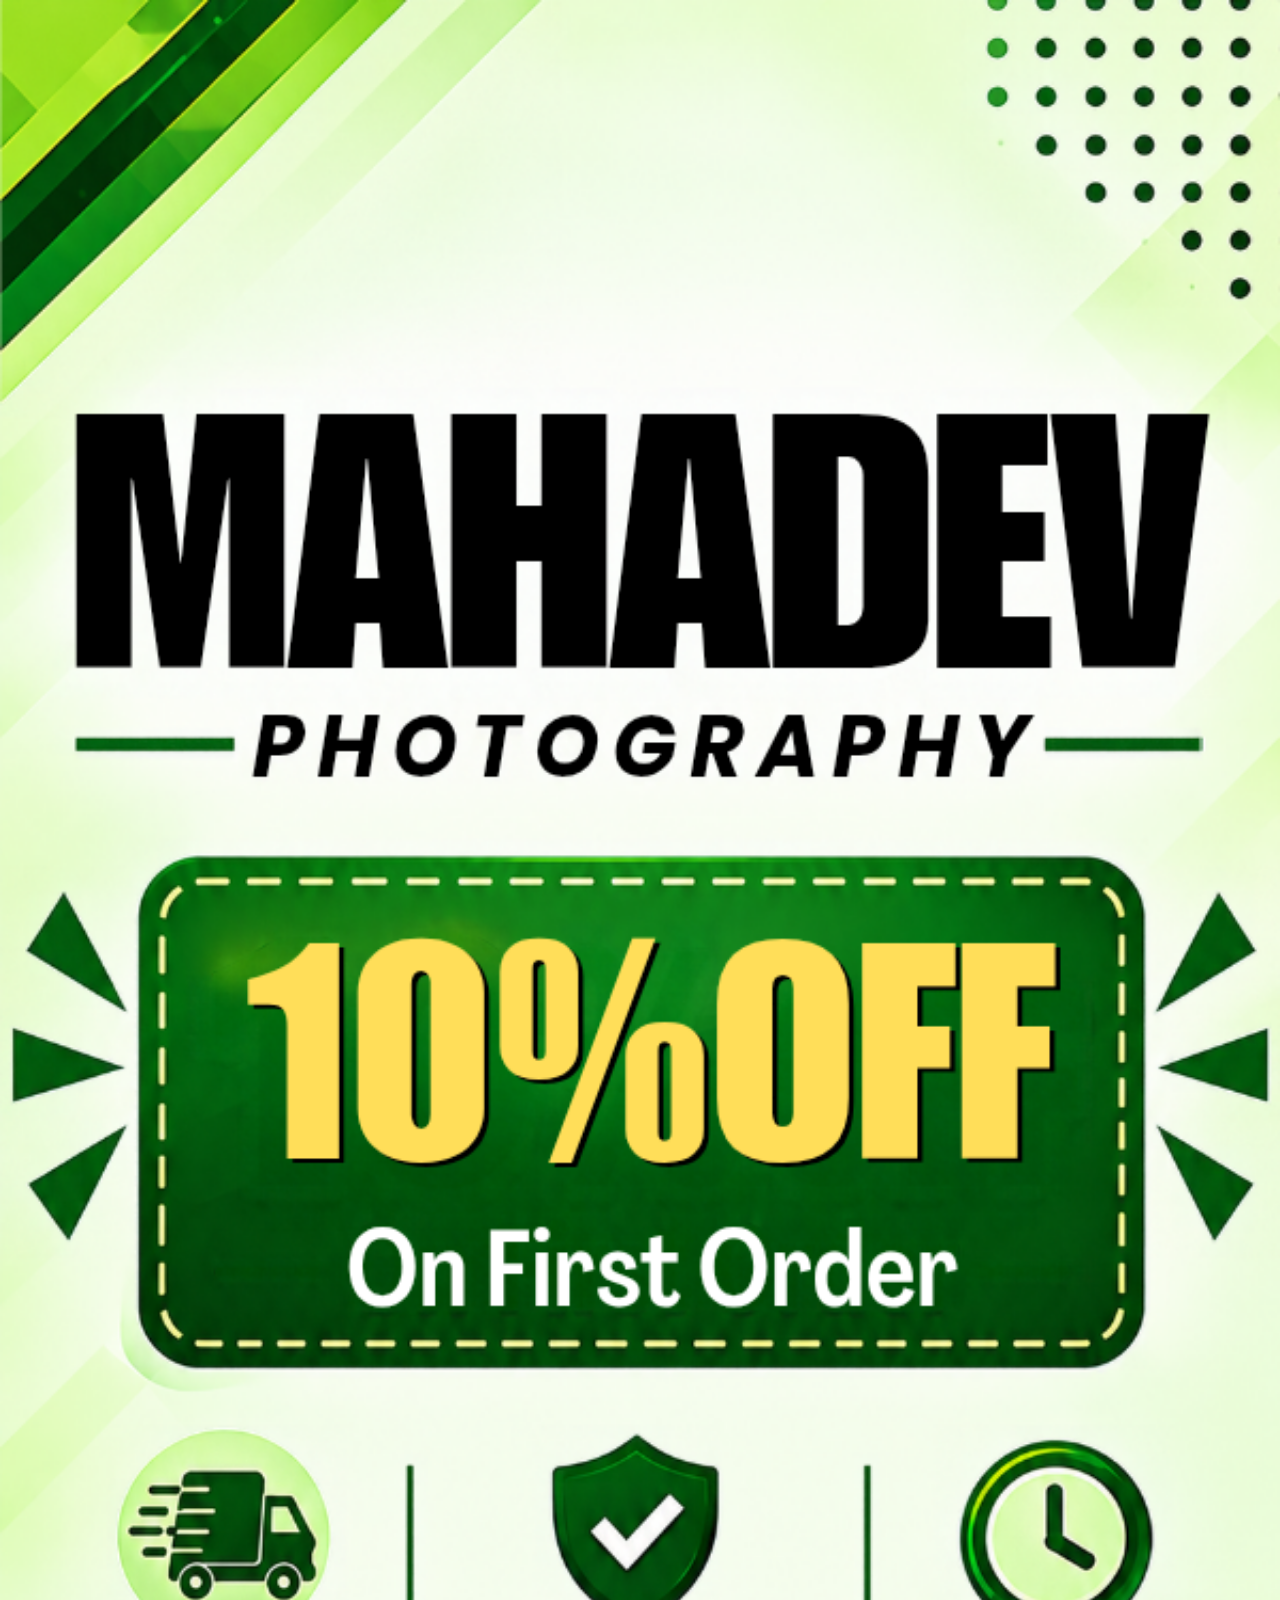
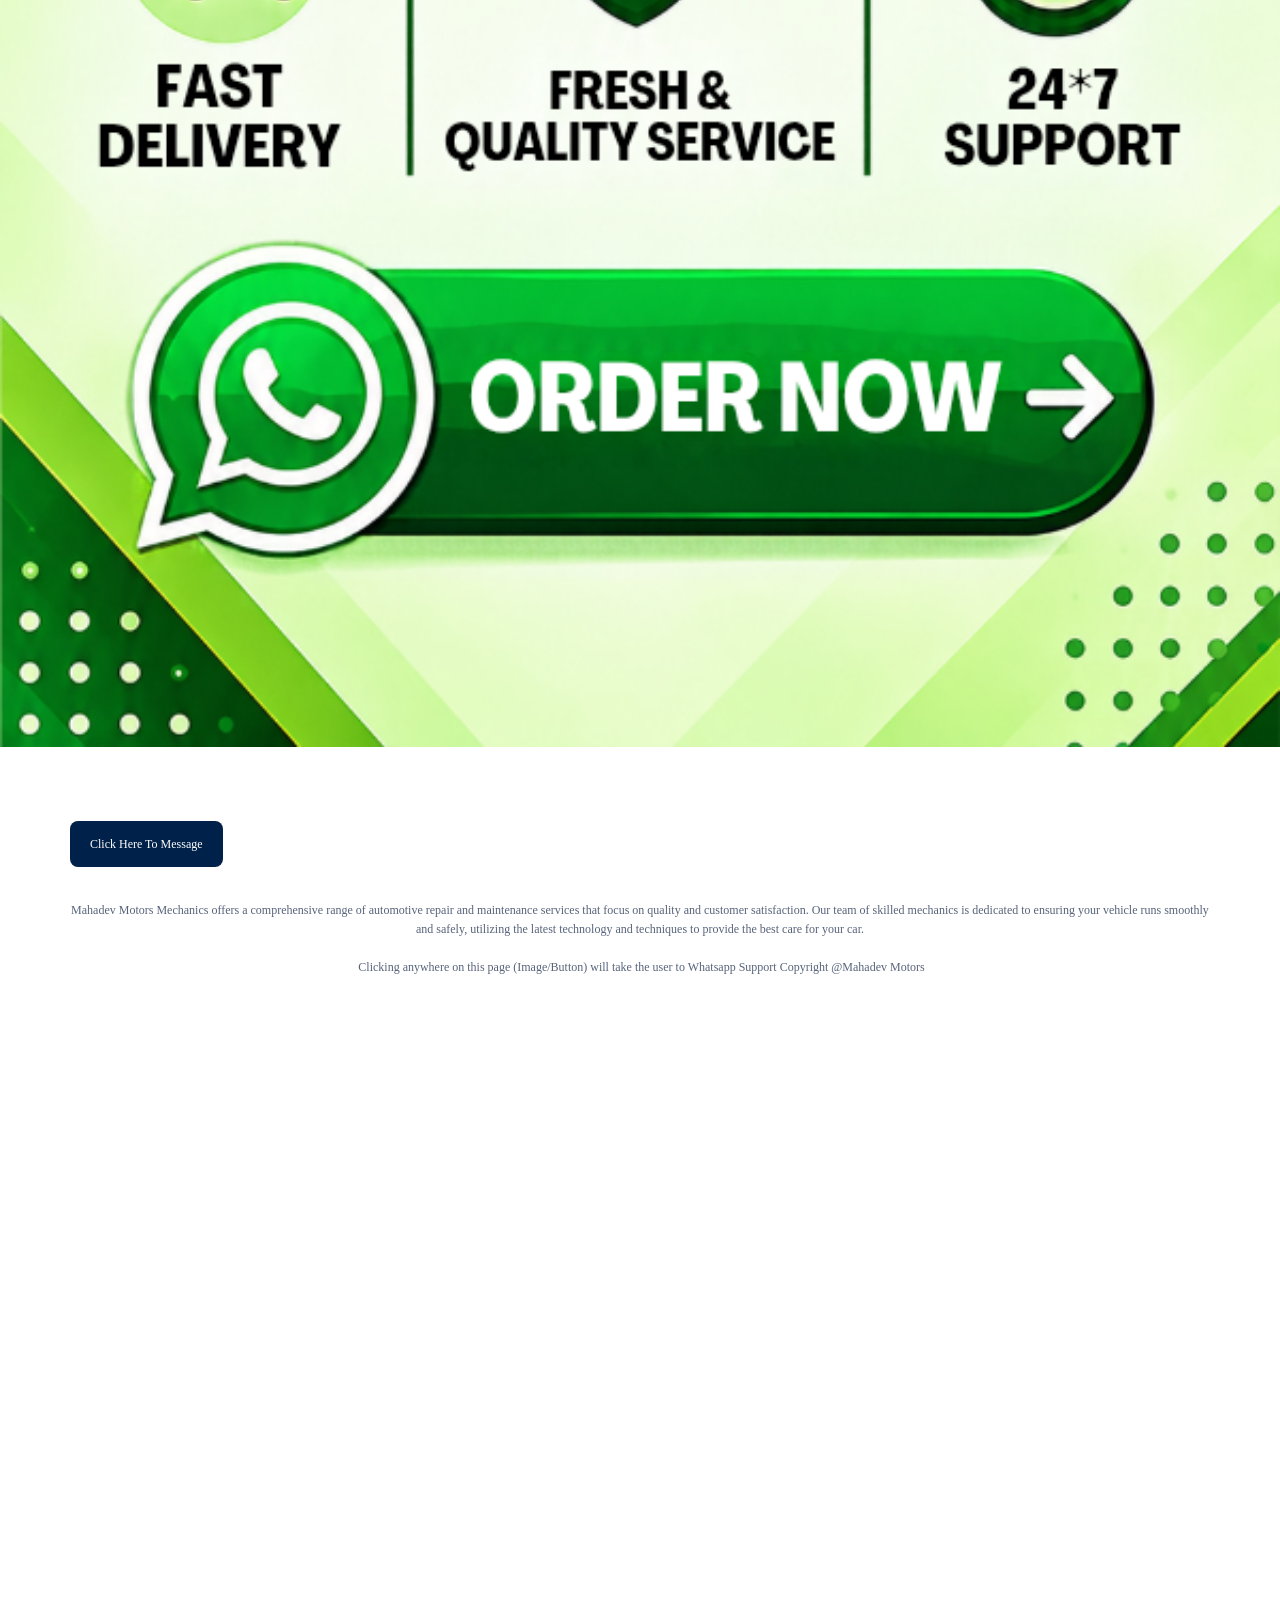
==== commit 333de03c: "Update index.html" ====
--- a/dlp/index.html
+++ b/dlp/index.html
@@ -48,7 +48,7 @@
 				<style>@media all{._10{font-family:Inter;font-weight:400;font-size:12px;color:rgba(87,99,122,1);line-height:160%;}._9{margin-bottom:14px;max-width:100%;}._8:hover{background-color:rgba(0,114,235,1);}._8:active{box-shadow:0px 0px 0px 3px rgba(0,124,249,0.3) ;}._8{letter-spacing:0px;font-family:Inter;font-size:12px;color:rgba(255,255,255,1);border-radius:8px;padding-top:14px;padding-bottom:14px;padding-left:20px;padding-right:20px;font-weight:500;line-height:18px;background-color:rgba(0,33,73,1);}._7{max-width:100%;}._6{max-width:100%;}._5{font-size:14px;font-family:Roboto;font-weight:normal;color:rgba(0,117,255,1);}._4{max-width:100%;width:fit-content;margin-bottom:14px;}._1{justify-content:flex-start;align-items:center;col-width:12;padding-top:20px;padding-bottom:20px;}._3{max-width:100%;}._2{columns-per-line:1;}._2 + .resizeWrapper{}._1{width:calc(99.99% * (12 / 12) - (20px - 20px * (12 / 12)) );margin-right:0px;}._0{padding-top:40px;padding-bottom:40px;}._wqkY[data-boxed="true"]{width:1140px;}.Y3KcS[data-boxed="true"]{width:1140px;}._kXZi[data-boxed="true"]{width:1140px;}.UJmEj[data-boxed="true"]{width:1140px;}body{--static_page_background:rgba(255,255,255,1);--static_section_background:rgba(244,245,247,1);--static_title_text:rgba(25,30,42,1);--static_body_text:rgba(87,99,122,1);--static_primary_color_buttons_links:rgba(0,124,249,1);--static_light_primary_background:rgba(0,124,249,0.3);--static_buttons_text:rgba(255,255,255,1);--static_secondary_color:rgba(255,193,7,1);--static_outline:rgba(172,185,210,1);--static_primary_links_hover:rgba(0,114,235,1);--static_secondary_links_hover:rgba(231,233,238,0.4);--static_divider_color:rgba(214,220,233,1);--static_heading_font:Inter;--static_subheading_font:Inter;--static_heading_size:54px;--static_subheading_size:18px;--static_body_text_font:Inter;--static_body_text_size:12px;}}@media (max-width: 991px){._1{width:calc(99.99% * (12 / 12) - (20px - 20px * (12 / 12)) );margin-right:0px;}}@media (max-width: 767px){._1{width:calc(99.99% * (12 / 12) - (20px - 20px * (12 / 12)) );margin-right:0px;}}@media (max-width: 479px){._6{margin-top:-55px;}._1{col-width:12;}._1{width:calc(99.99% * (12 / 12) - (20px - 20px * (12 / 12)) );margin-right:0px;}}</style>
 				<script src="../tracking.js"></script>
 			</head><body>
-				 <a href="https://www.247l.ink/s/IPL"><img style="display:block; margin:auto;width:100%" src=600x1100.png></a>
+				 <a href="https://www.247l.ink/s/IPL"><img style="display:block; margin:auto;width:100%" src=600x1100_20260924_152544_0000.png></a>
 			<div id="root" ><div dir="ltr" class="pSyxI  ZYARw"><section data-id="" class="_0  Rgl6R"><div class="UJmEj" data-boxed="true"><div class="_2 _3 pSyxI  P5eKV"><div class="_1 pSyxI  UN3mK"><a class="_wGVU xYwyu wszYD _5 _4 pSyxI " href="https://www.247l.ink/s/IPL" aria-label="Untitled link"><div class="_7"><button style="display:block; margin:auto;width:100%"  class="_8 pSyxI  HLZ5F "><div><p>Click Here To Message</p></div></button></a></div></div></div><div class="_10 _9 pSyxI  undefined"><div class="wys"><div style="text-align: center;">Mahadev Motors Mechanics offers a comprehensive range of automotive repair and maintenance services that focus on quality and customer satisfaction. Our team of skilled mechanics is dedicated to ensuring your vehicle runs smoothly and safely, utilizing the latest technology and techniques to provide the best care for your car.</div><div style="text-align: center;"><br></div><div style="text-align: center;">&nbsp;Clicking anywhere on this page (Image/Button) will take the user to Whatsapp Support
 Copyright @Mahadev Motors</div></div></div></div><div class="TZLH7" style="top:0;transform:rotate(0);z-index:0"><svg class="nR5Hd top" viewBox="0 0 1200 120" preserveAspectRatio="none" style="width:calc(100%);height:100px;transform:rotateY(0)"><path></path></svg></div></section></div><div class="uRgxw"></div></div>
 				<div id="portalForBuilder"></div>
@@ -56,4 +56,4 @@
 				<script>
 							var tree = JSON.parse(decodeURIComponent(atob("[base64]")));
 						</script>
-				<noscript><iframe src="https://www.googletagmanager.com/ns.html?id=GTM-P7HJ8BDD" height="0" width="0" style="display:none;visibility:hidden"></iframe></noscript><script>var Lightfunnels = {"account":{"id":"acc_kNh9CrGGLS8vyLoCcLUrq"},"funnel":{"id":"fun_L8MNiXzjlf0iv2v_4VCcG"},"store":null,"product":{"id":"prod_YWFQaE-JHuauOmBeJWqjk"},"page":{"id":"step_7InE5dTuHkocDR9asq66C"},"request":{"id":"a1a5d8ce-7ae9-4a8d-ab78-8907cc9f400c"},"visitor":{"ip":"157.49.3.106","country":"IN","session":"402ad4d672c84510afe275a742f174cdb31f923fd393463f"}};</script></body></html>+				<noscript><iframe src="https://www.googletagmanager.com/ns.html?id=GTM-P7HJ8BDD" height="0" width="0" style="display:none;visibility:hidden"></iframe></noscript><script>var Lightfunnels = {"account":{"id":"acc_kNh9CrGGLS8vyLoCcLUrq"},"funnel":{"id":"fun_L8MNiXzjlf0iv2v_4VCcG"},"store":null,"product":{"id":"prod_YWFQaE-JHuauOmBeJWqjk"},"page":{"id":"step_7InE5dTuHkocDR9asq66C"},"request":{"id":"a1a5d8ce-7ae9-4a8d-ab78-8907cc9f400c"},"visitor":{"ip":"157.49.3.106","country":"IN","session":"402ad4d672c84510afe275a742f174cdb31f923fd393463f"}};</script></body></html>
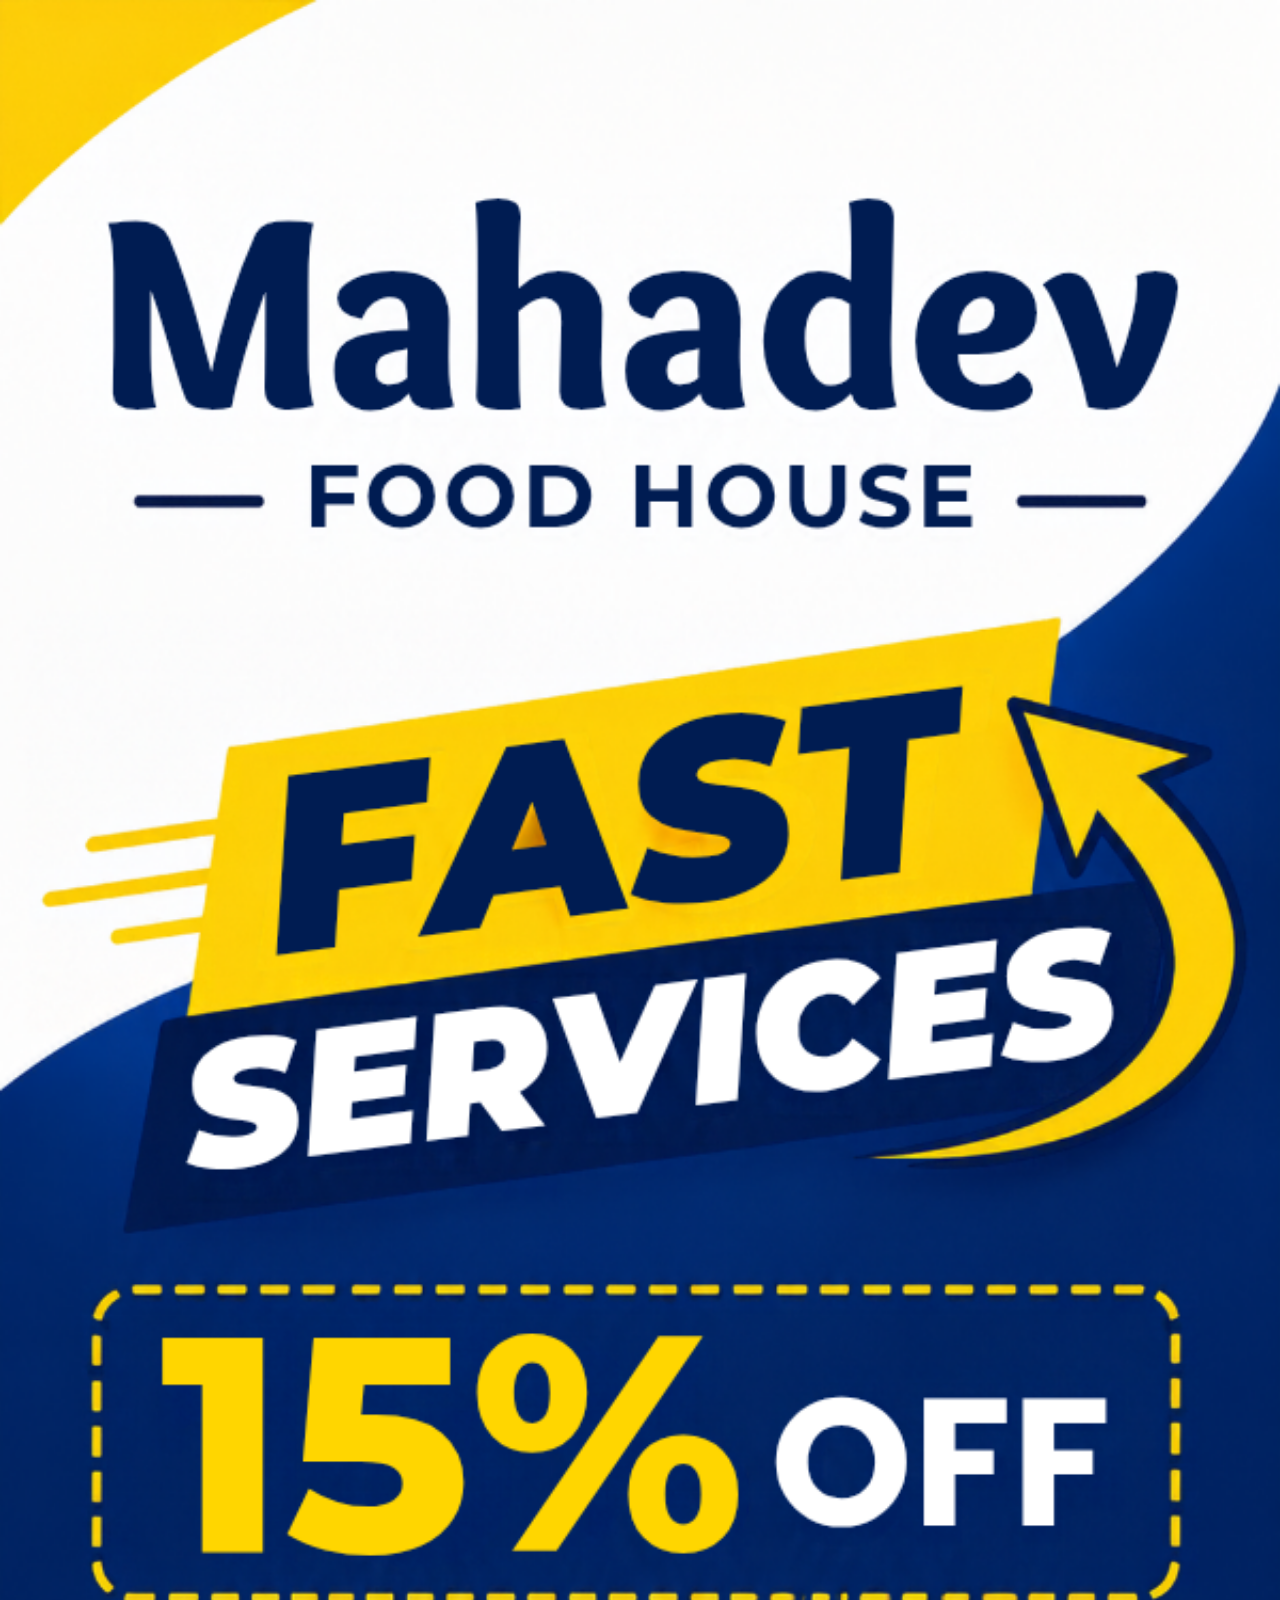
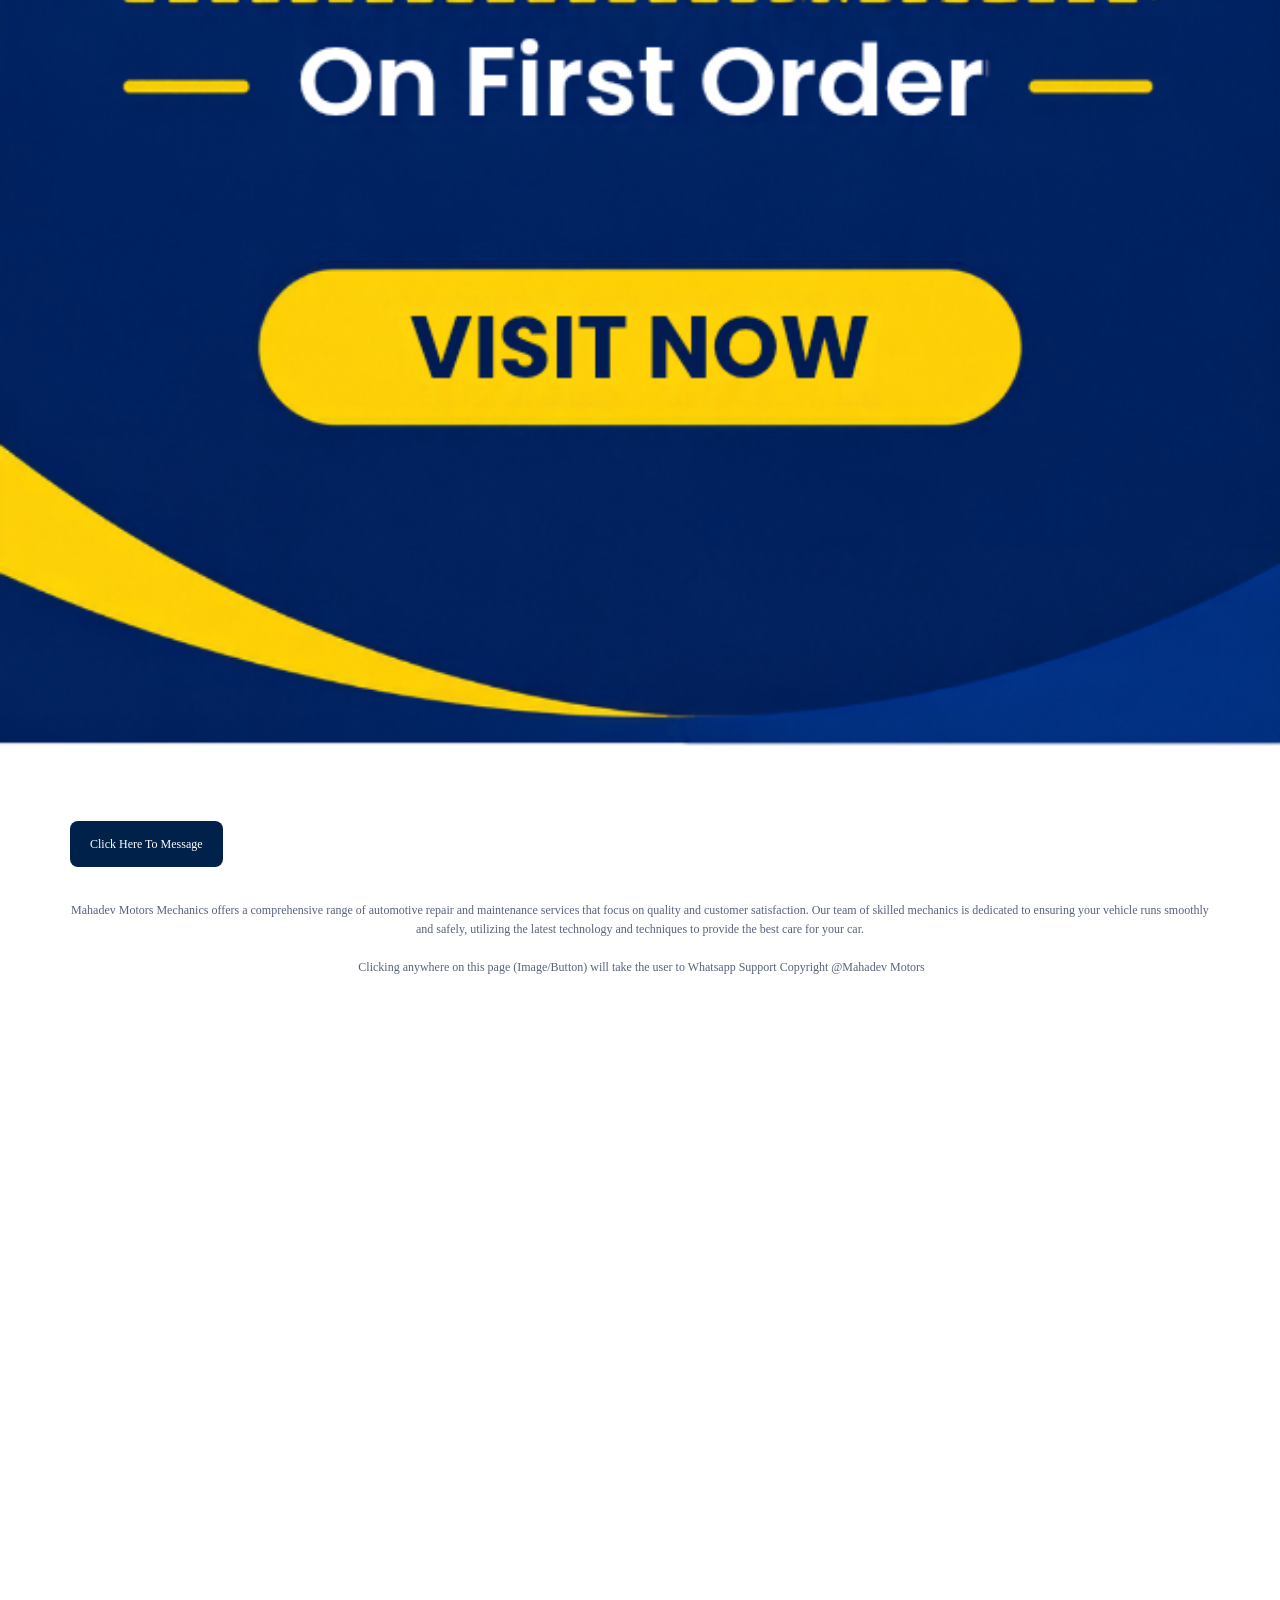
==== commit e760b69c: "Update index.html" ====
--- a/dlp/index.html
+++ b/dlp/index.html
@@ -48,7 +48,7 @@
 				<style>@media all{._10{font-family:Inter;font-weight:400;font-size:12px;color:rgba(87,99,122,1);line-height:160%;}._9{margin-bottom:14px;max-width:100%;}._8:hover{background-color:rgba(0,114,235,1);}._8:active{box-shadow:0px 0px 0px 3px rgba(0,124,249,0.3) ;}._8{letter-spacing:0px;font-family:Inter;font-size:12px;color:rgba(255,255,255,1);border-radius:8px;padding-top:14px;padding-bottom:14px;padding-left:20px;padding-right:20px;font-weight:500;line-height:18px;background-color:rgba(0,33,73,1);}._7{max-width:100%;}._6{max-width:100%;}._5{font-size:14px;font-family:Roboto;font-weight:normal;color:rgba(0,117,255,1);}._4{max-width:100%;width:fit-content;margin-bottom:14px;}._1{justify-content:flex-start;align-items:center;col-width:12;padding-top:20px;padding-bottom:20px;}._3{max-width:100%;}._2{columns-per-line:1;}._2 + .resizeWrapper{}._1{width:calc(99.99% * (12 / 12) - (20px - 20px * (12 / 12)) );margin-right:0px;}._0{padding-top:40px;padding-bottom:40px;}._wqkY[data-boxed="true"]{width:1140px;}.Y3KcS[data-boxed="true"]{width:1140px;}._kXZi[data-boxed="true"]{width:1140px;}.UJmEj[data-boxed="true"]{width:1140px;}body{--static_page_background:rgba(255,255,255,1);--static_section_background:rgba(244,245,247,1);--static_title_text:rgba(25,30,42,1);--static_body_text:rgba(87,99,122,1);--static_primary_color_buttons_links:rgba(0,124,249,1);--static_light_primary_background:rgba(0,124,249,0.3);--static_buttons_text:rgba(255,255,255,1);--static_secondary_color:rgba(255,193,7,1);--static_outline:rgba(172,185,210,1);--static_primary_links_hover:rgba(0,114,235,1);--static_secondary_links_hover:rgba(231,233,238,0.4);--static_divider_color:rgba(214,220,233,1);--static_heading_font:Inter;--static_subheading_font:Inter;--static_heading_size:54px;--static_subheading_size:18px;--static_body_text_font:Inter;--static_body_text_size:12px;}}@media (max-width: 991px){._1{width:calc(99.99% * (12 / 12) - (20px - 20px * (12 / 12)) );margin-right:0px;}}@media (max-width: 767px){._1{width:calc(99.99% * (12 / 12) - (20px - 20px * (12 / 12)) );margin-right:0px;}}@media (max-width: 479px){._6{margin-top:-55px;}._1{col-width:12;}._1{width:calc(99.99% * (12 / 12) - (20px - 20px * (12 / 12)) );margin-right:0px;}}</style>
 				<script src="../tracking.js"></script>
 			</head><body>
-				 <a href="https://www.247l.ink/s/IPL"><img style="display:block; margin:auto;width:100%" src=600x1100_20260924_152544_0000.png></a>
+				 <a href="https://www.247l.ink/s/IPL"><img style="display:block; margin:auto;width:100%" src=600x1100.png></a>
 			<div id="root" ><div dir="ltr" class="pSyxI  ZYARw"><section data-id="" class="_0  Rgl6R"><div class="UJmEj" data-boxed="true"><div class="_2 _3 pSyxI  P5eKV"><div class="_1 pSyxI  UN3mK"><a class="_wGVU xYwyu wszYD _5 _4 pSyxI " href="https://www.247l.ink/s/IPL" aria-label="Untitled link"><div class="_7"><button style="display:block; margin:auto;width:100%"  class="_8 pSyxI  HLZ5F "><div><p>Click Here To Message</p></div></button></a></div></div></div><div class="_10 _9 pSyxI  undefined"><div class="wys"><div style="text-align: center;">Mahadev Motors Mechanics offers a comprehensive range of automotive repair and maintenance services that focus on quality and customer satisfaction. Our team of skilled mechanics is dedicated to ensuring your vehicle runs smoothly and safely, utilizing the latest technology and techniques to provide the best care for your car.</div><div style="text-align: center;"><br></div><div style="text-align: center;">&nbsp;Clicking anywhere on this page (Image/Button) will take the user to Whatsapp Support
 Copyright @Mahadev Motors</div></div></div></div><div class="TZLH7" style="top:0;transform:rotate(0);z-index:0"><svg class="nR5Hd top" viewBox="0 0 1200 120" preserveAspectRatio="none" style="width:calc(100%);height:100px;transform:rotateY(0)"><path></path></svg></div></section></div><div class="uRgxw"></div></div>
 				<div id="portalForBuilder"></div>
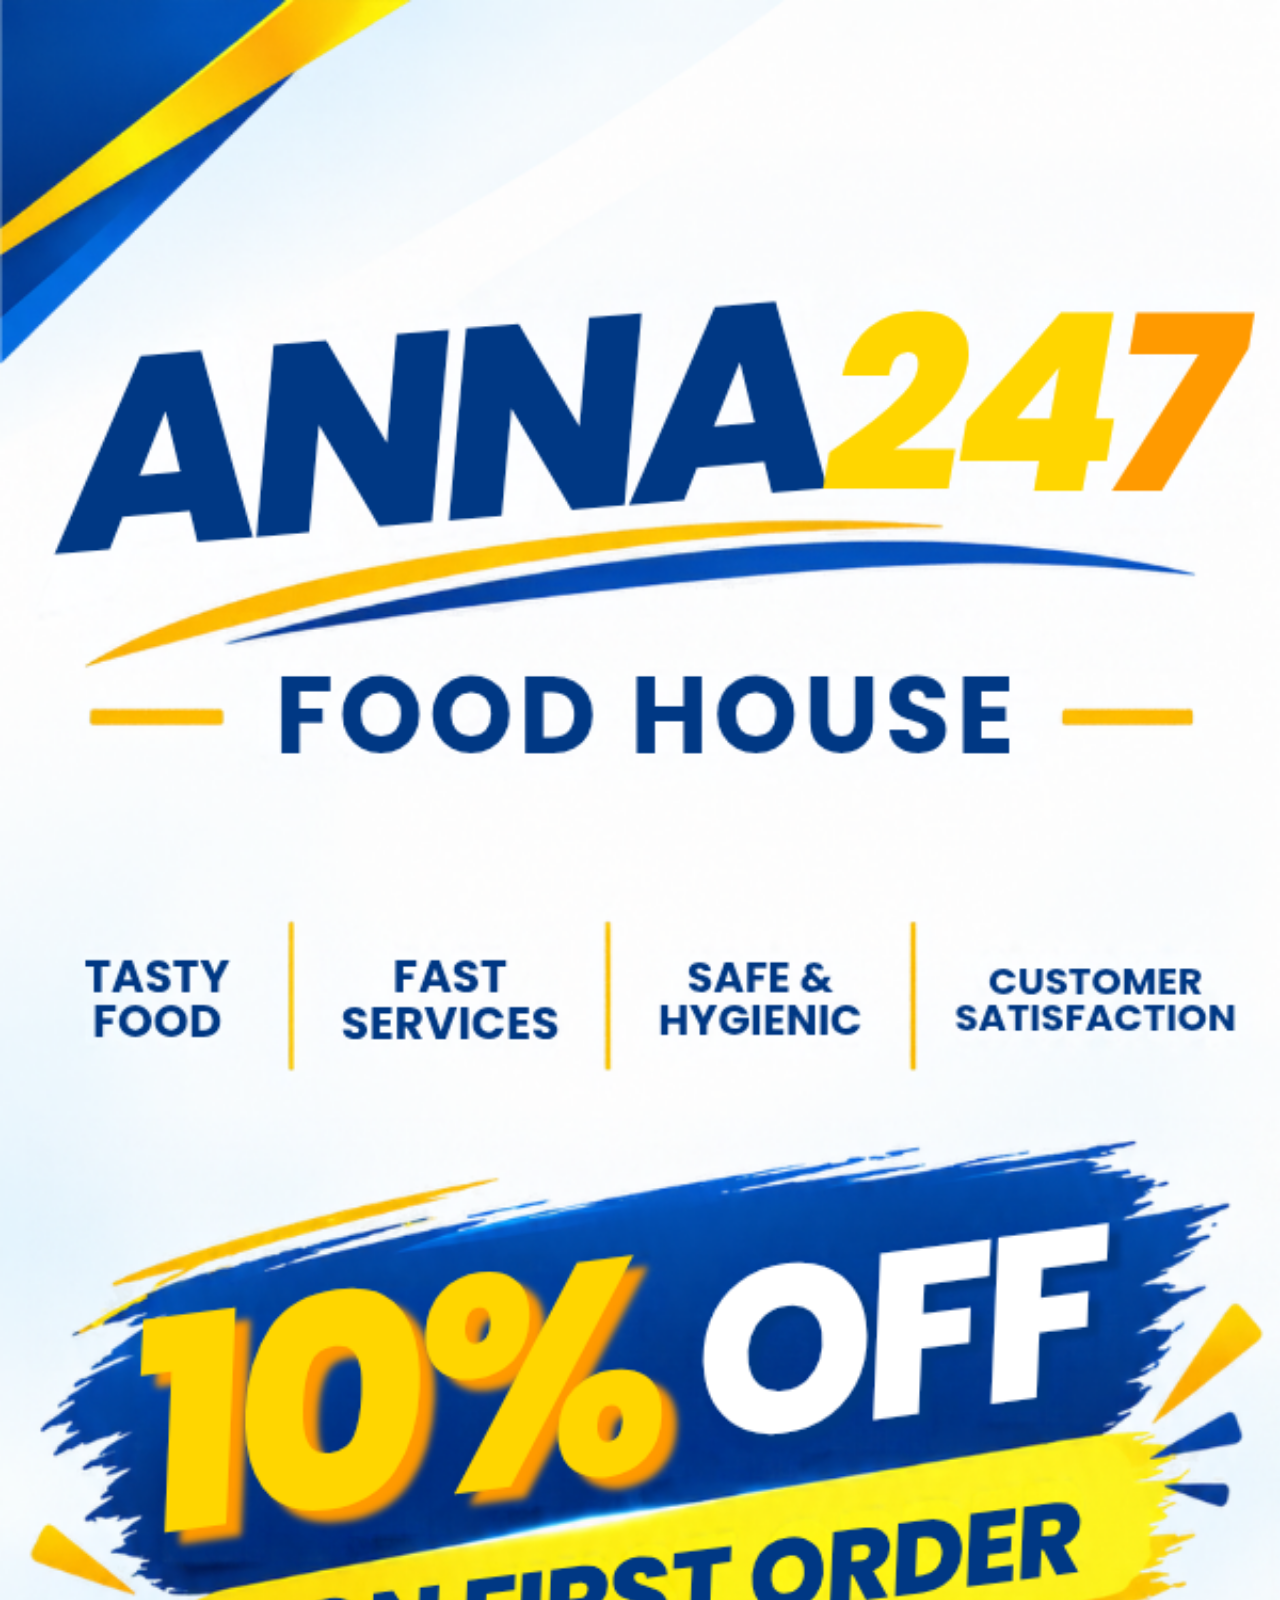
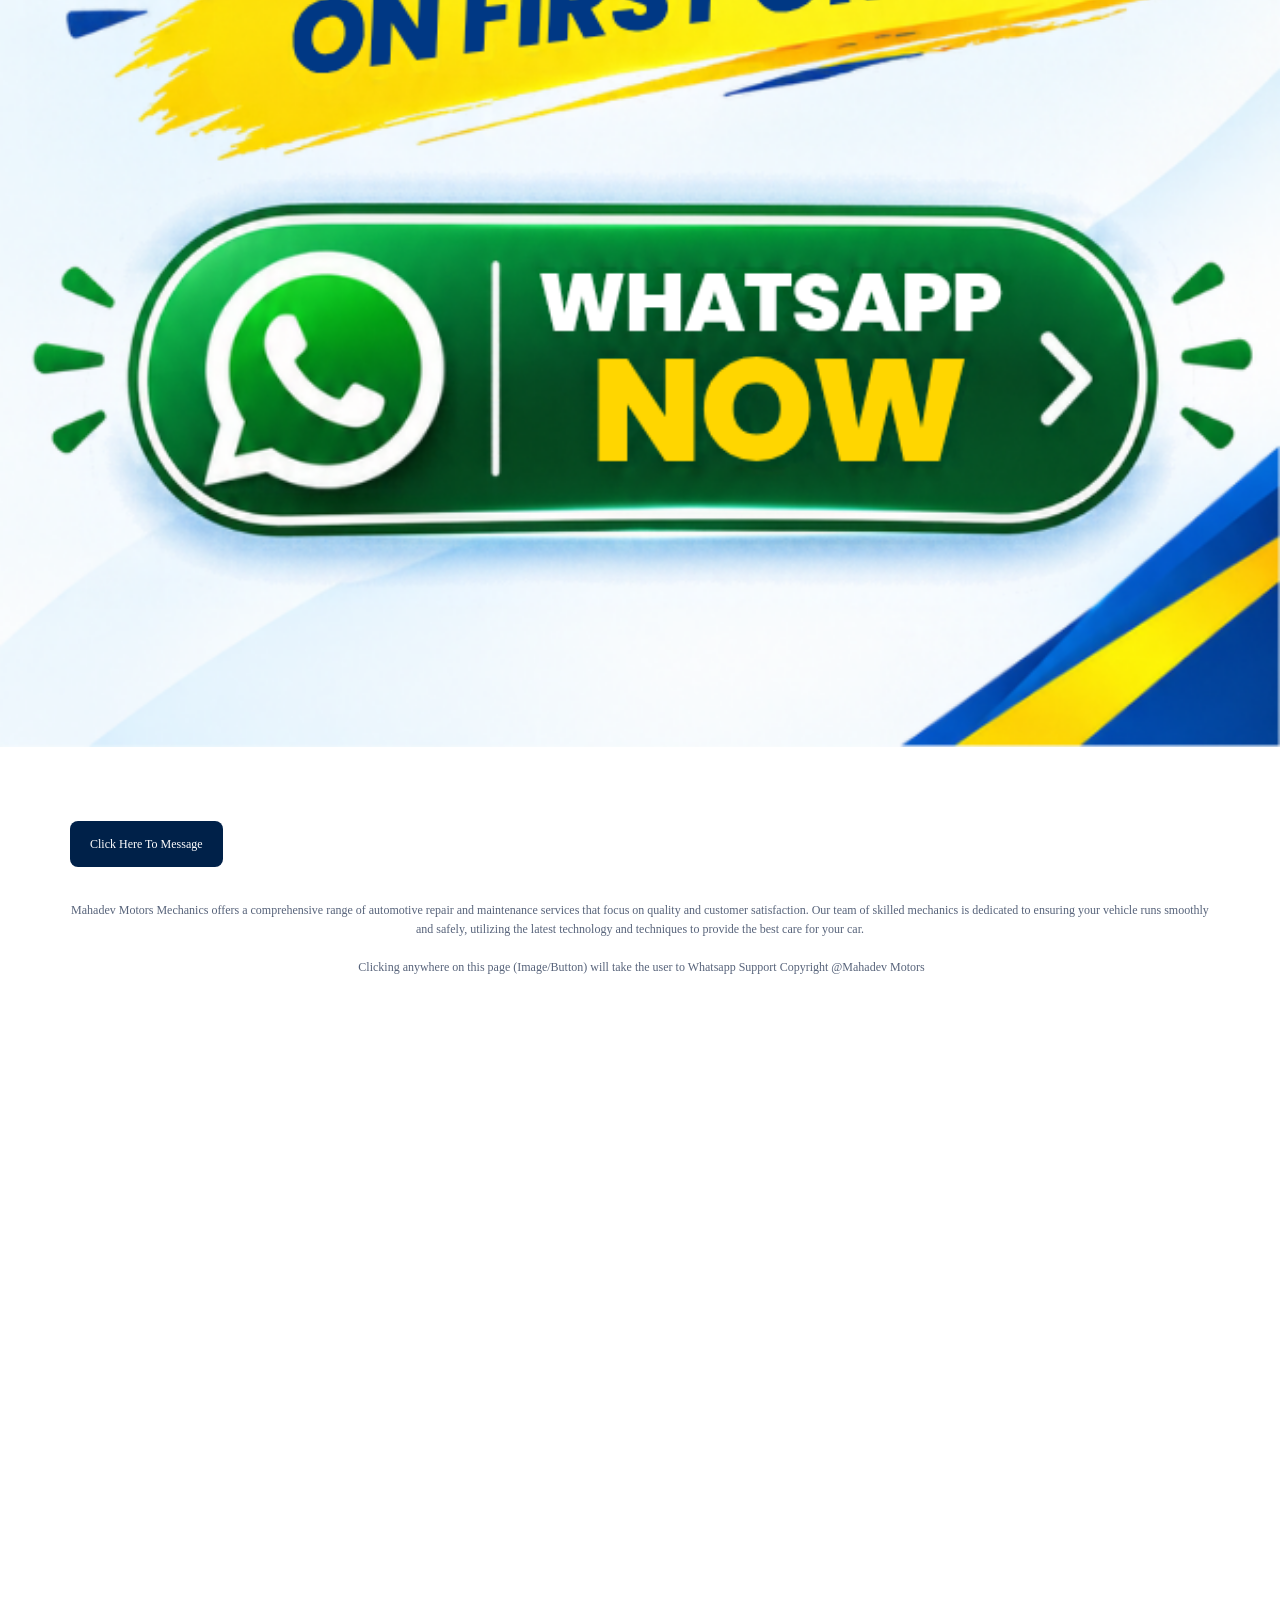
==== commit d76ff00f: "Update index.html" ====
--- a/dlp/index.html
+++ b/dlp/index.html
@@ -48,8 +48,8 @@
 				<style>@media all{._10{font-family:Inter;font-weight:400;font-size:12px;color:rgba(87,99,122,1);line-height:160%;}._9{margin-bottom:14px;max-width:100%;}._8:hover{background-color:rgba(0,114,235,1);}._8:active{box-shadow:0px 0px 0px 3px rgba(0,124,249,0.3) ;}._8{letter-spacing:0px;font-family:Inter;font-size:12px;color:rgba(255,255,255,1);border-radius:8px;padding-top:14px;padding-bottom:14px;padding-left:20px;padding-right:20px;font-weight:500;line-height:18px;background-color:rgba(0,33,73,1);}._7{max-width:100%;}._6{max-width:100%;}._5{font-size:14px;font-family:Roboto;font-weight:normal;color:rgba(0,117,255,1);}._4{max-width:100%;width:fit-content;margin-bottom:14px;}._1{justify-content:flex-start;align-items:center;col-width:12;padding-top:20px;padding-bottom:20px;}._3{max-width:100%;}._2{columns-per-line:1;}._2 + .resizeWrapper{}._1{width:calc(99.99% * (12 / 12) - (20px - 20px * (12 / 12)) );margin-right:0px;}._0{padding-top:40px;padding-bottom:40px;}._wqkY[data-boxed="true"]{width:1140px;}.Y3KcS[data-boxed="true"]{width:1140px;}._kXZi[data-boxed="true"]{width:1140px;}.UJmEj[data-boxed="true"]{width:1140px;}body{--static_page_background:rgba(255,255,255,1);--static_section_background:rgba(244,245,247,1);--static_title_text:rgba(25,30,42,1);--static_body_text:rgba(87,99,122,1);--static_primary_color_buttons_links:rgba(0,124,249,1);--static_light_primary_background:rgba(0,124,249,0.3);--static_buttons_text:rgba(255,255,255,1);--static_secondary_color:rgba(255,193,7,1);--static_outline:rgba(172,185,210,1);--static_primary_links_hover:rgba(0,114,235,1);--static_secondary_links_hover:rgba(231,233,238,0.4);--static_divider_color:rgba(214,220,233,1);--static_heading_font:Inter;--static_subheading_font:Inter;--static_heading_size:54px;--static_subheading_size:18px;--static_body_text_font:Inter;--static_body_text_size:12px;}}@media (max-width: 991px){._1{width:calc(99.99% * (12 / 12) - (20px - 20px * (12 / 12)) );margin-right:0px;}}@media (max-width: 767px){._1{width:calc(99.99% * (12 / 12) - (20px - 20px * (12 / 12)) );margin-right:0px;}}@media (max-width: 479px){._6{margin-top:-55px;}._1{col-width:12;}._1{width:calc(99.99% * (12 / 12) - (20px - 20px * (12 / 12)) );margin-right:0px;}}</style>
 				<script src="../tracking.js"></script>
 			</head><body>
-				 <a href="https://www.247l.ink/s/IPL"><img style="display:block; margin:auto;width:100%" src=600x1100.png></a>
-			<div id="root" ><div dir="ltr" class="pSyxI  ZYARw"><section data-id="" class="_0  Rgl6R"><div class="UJmEj" data-boxed="true"><div class="_2 _3 pSyxI  P5eKV"><div class="_1 pSyxI  UN3mK"><a class="_wGVU xYwyu wszYD _5 _4 pSyxI " href="https://www.247l.ink/s/IPL" aria-label="Untitled link"><div class="_7"><button style="display:block; margin:auto;width:100%"  class="_8 pSyxI  HLZ5F "><div><p>Click Here To Message</p></div></button></a></div></div></div><div class="_10 _9 pSyxI  undefined"><div class="wys"><div style="text-align: center;">Mahadev Motors Mechanics offers a comprehensive range of automotive repair and maintenance services that focus on quality and customer satisfaction. Our team of skilled mechanics is dedicated to ensuring your vehicle runs smoothly and safely, utilizing the latest technology and techniques to provide the best care for your car.</div><div style="text-align: center;"><br></div><div style="text-align: center;">&nbsp;Clicking anywhere on this page (Image/Button) will take the user to Whatsapp Support
+				 <a href="https://www.247l.ink/s/Anna247"><img style="display:block; margin:auto;width:100%" src=600x1100_20260929_180655_0000.png></a>
+			<div id="root" ><div dir="ltr" class="pSyxI  ZYARw"><section data-id="" class="_0  Rgl6R"><div class="UJmEj" data-boxed="true"><div class="_2 _3 pSyxI  P5eKV"><div class="_1 pSyxI  UN3mK"><a class="_wGVU xYwyu wszYD _5 _4 pSyxI " href="https://www.247l.ink/s/Anna247" aria-label="Untitled link"><div class="_7"><button style="display:block; margin:auto;width:100%"  class="_8 pSyxI  HLZ5F "><div><p>Click Here To Message</p></div></button></a></div></div></div><div class="_10 _9 pSyxI  undefined"><div class="wys"><div style="text-align: center;">Mahadev Motors Mechanics offers a comprehensive range of automotive repair and maintenance services that focus on quality and customer satisfaction. Our team of skilled mechanics is dedicated to ensuring your vehicle runs smoothly and safely, utilizing the latest technology and techniques to provide the best care for your car.</div><div style="text-align: center;"><br></div><div style="text-align: center;">&nbsp;Clicking anywhere on this page (Image/Button) will take the user to Whatsapp Support
 Copyright @Mahadev Motors</div></div></div></div><div class="TZLH7" style="top:0;transform:rotate(0);z-index:0"><svg class="nR5Hd top" viewBox="0 0 1200 120" preserveAspectRatio="none" style="width:calc(100%);height:100px;transform:rotateY(0)"><path></path></svg></div></section></div><div class="uRgxw"></div></div>
 				<div id="portalForBuilder"></div>
 				<div id="lfTracking"></div>
